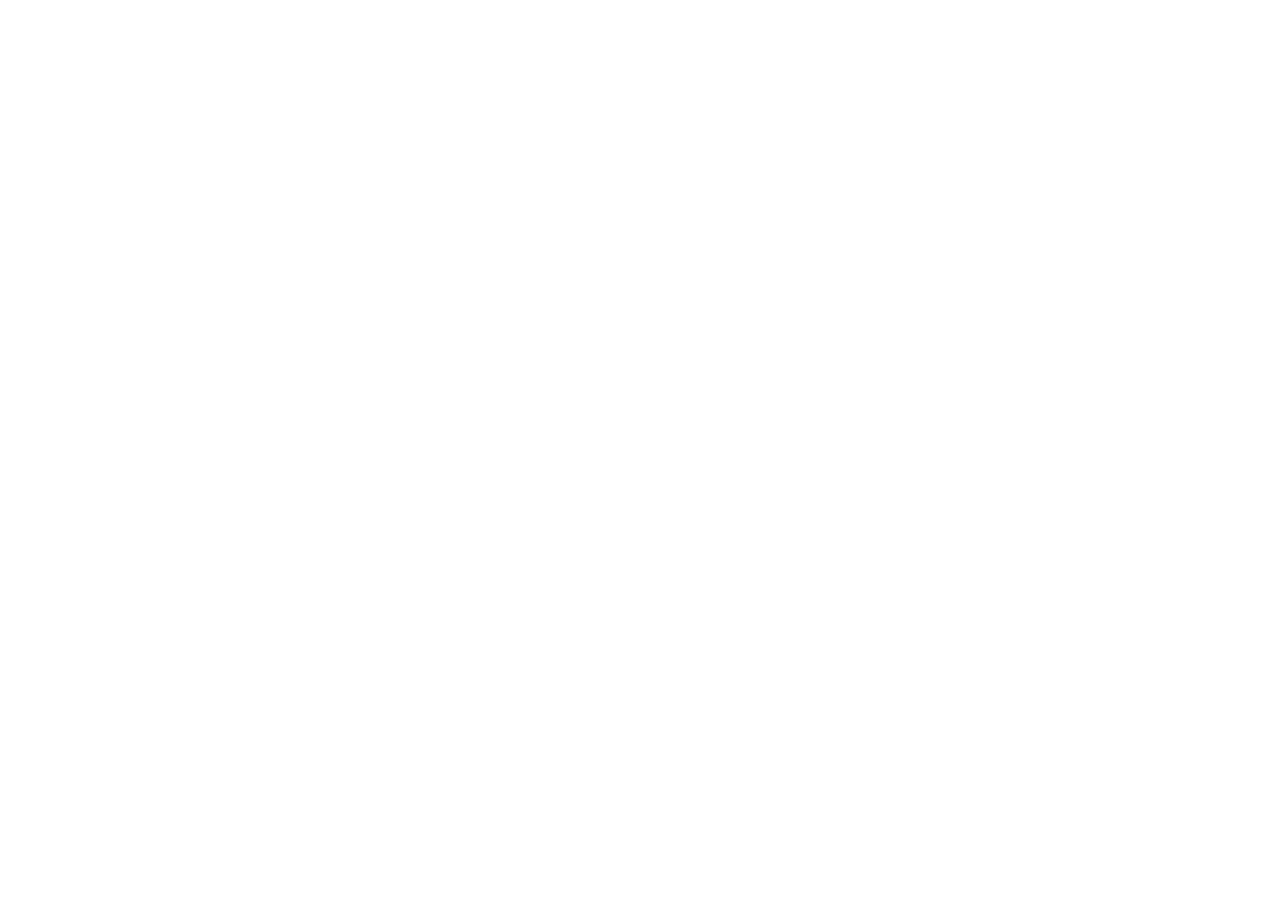
==== index.html @ 16bfdce3 "Create BookZone ..." ====
<!DOCTYPE html>
<html lang="en">
<head>
    <meta charset="UTF-8">
    <meta http-equiv="X-UA-Compatible" content="IE=edge">
    <meta name="viewport" content="width=device-width, initial-scale=1.0">
    <link rel="stylesheet" href="./css/style.css">
    <link rel="stylesheet" href="./assets/bootstrap-5.1.3-dist/css/bootstrap-grid.min.css">
    <title>BADIIYAT</title>
</head>
<body>
    <script src="./js/script.js"></script>
</body>
</html>
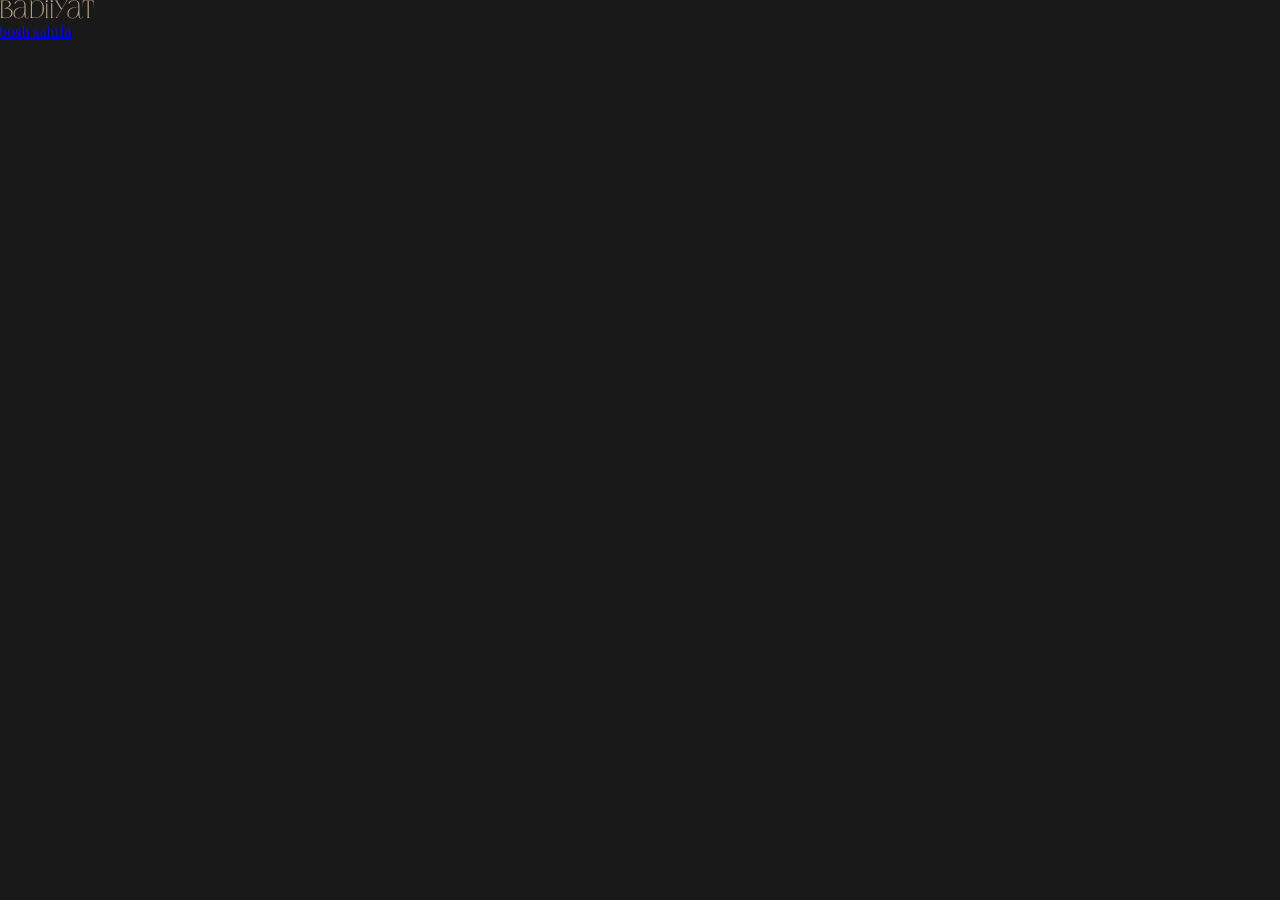
==== commit 936635d3: "add books home" ====
--- a/index.html
+++ b/index.html
@@ -1,14 +1,30 @@
 <!DOCTYPE html>
 <html lang="en">
-<head>
-    <meta charset="UTF-8">
-    <meta http-equiv="X-UA-Compatible" content="IE=edge">
-    <meta name="viewport" content="width=device-width, initial-scale=1.0">
-    <link rel="stylesheet" href="./css/style.css">
-    <link rel="stylesheet" href="./assets/bootstrap-5.1.3-dist/css/bootstrap-grid.min.css">
+  <head>
+    <meta charset="UTF-8" />
+    <meta http-equiv="X-UA-Compatible" content="IE=edge" />
+    <meta name="viewport" content="width=device-width, initial-scale=1.0" />
+    <link
+      rel="stylesheet"
+      href="./assets/bootstrap-5.1.3-dist/css/bootstrap-grid.min.css"
+    />
+    <link rel="stylesheet" href="./css/style.css" />
     <title>BADIIYAT</title>
-</head>
-<body>
-    <script src="./js/script.js"></script>
-</body>
-</html>+  </head>
+
+  <body>
+    <header>
+      <a class="logo" href="/">
+        <img class="logo__img" src="./assets/img/logo/Badiiyat.png" alt="logo-img">
+      </a>
+      <ul class="header__list">
+        <li class="header__list-item">
+          <a class="header__link" href="#">
+            bosh sahifa
+          </a>
+        </li>
+      </ul>
+    </header>
+    <script src="./js/router.js"></script>
+  </body>
+</html>
--- a/css/style.css
+++ b/css/style.css
@@ -0,0 +1,14 @@
+* {
+  margin: 0;
+  padding: 0;
+  box-sizing: border-box;
+}
+
+body {
+  background: #191919;
+  width: 100%;
+  min-height: 100%;
+  color: white;
+}
+
+/*# sourceMappingURL=style.css.map */
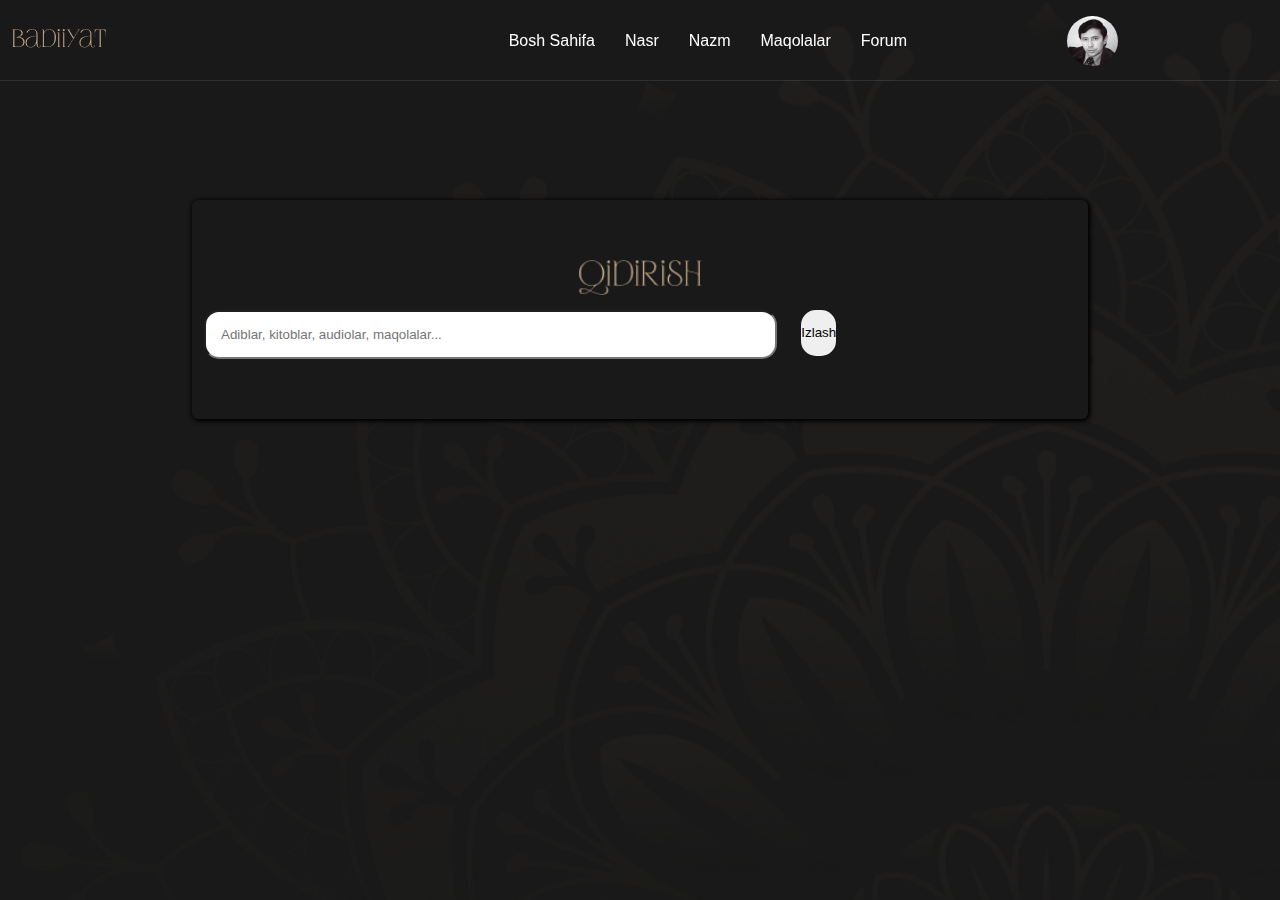
==== commit b98fd68c: "home ui development in proggress" ====
--- a/index.html
+++ b/index.html
@@ -6,25 +6,94 @@
     <meta name="viewport" content="width=device-width, initial-scale=1.0" />
     <link
       rel="stylesheet"
-      href="./assets/bootstrap-5.1.3-dist/css/bootstrap-grid.min.css"
+      href="https://cdnjs.cloudflare.com/ajax/libs/font-awesome/6.0.0-beta3/css/all.min.css"
+      integrity="sha512-Fo3rlrZj/k7ujTnHg4CGR2D7kSs0v4LLanw2qksYuRlEzO+tcaEPQogQ0KaoGN26/zrn20ImR1DfuLWnOo7aBA=="
+      crossorigin="anonymous"
+      referrerpolicy="no-referrer"
+    />
+    <link
+      rel="stylesheet"
+      href="./assets/bootstrap/css/bootstrap-grid.min.css"
     />
     <link rel="stylesheet" href="./css/style.css" />
     <title>BADIIYAT</title>
   </head>
 
   <body>
-    <header>
-      <a class="logo" href="/">
-        <img class="logo__img" src="./assets/img/logo/Badiiyat.png" alt="logo-img">
-      </a>
-      <ul class="header__list">
-        <li class="header__list-item">
-          <a class="header__link" href="#">
-            bosh sahifa
-          </a>
-        </li>
-      </ul>
-    </header>
+    <div class="container header__line">
+      <header class="header">
+        <a class="logo" href="/">
+          <img
+            class="logo__img"
+            src="./assets/img/logo/Badiiyat.png"
+            alt="logo-img"
+          />
+        </a>
+        <input type="checkbox" name="" id="checkbox" />
+        <label for="checkbox">
+          <span class="header__menu-item"></span>
+          <span class="header__menu-item"></span>
+          <span class="header__menu-item"></span>
+        </label>
+        <ul class="header__list">
+          <li class="header__list-item">
+            <a class="header__link" href="#"> bosh sahifa </a>
+          </li>
+          <li class="header__list-item">
+            <a class="header__link" href="#"> nasr </a>
+          </li>
+          <li class="header__list-item">
+            <a class="header__link" href="#"> nazm </a>
+          </li>
+          <li class="header__list-item">
+            <a class="header__link" href="#"> maqolalar </a>
+          </li>
+          <li class="header__list-item">
+            <a class="header__link" href="#"> forum </a>
+          </li>
+        </ul>
+        <div class="header__author me-5 me-sm-0">
+          <img
+            src="./assets/img/booksHome/logo/image 6.png"
+            alt="author-logo"
+          />
+          <i class="fas fa-angle-down ms-2"></i>
+        </div>
+      </header>
+    </div>
+
+    <section class="search">
+      <div class="container">
+        <div class="row">
+          <div class="col">
+            <div class="row">
+              <div class="search__title">
+                <img
+                  class="search__img"
+                  src="./assets/img/booksHome/search/Qidirish.png"
+                  alt="search-img"
+                />
+              </div>
+            </div>
+            <div class="row mt-3">
+              <div class="col-8">
+                <input
+                  class="search__issue p-3"
+                  type="text"
+                  placeholder="Adiblar, kitoblar, audiolar, maqolalar..."
+                />
+              </div>
+              <div class="col-4">
+                <button class="search__btn py-3 px">
+                  <i class="fab fa-searchengin"></i>
+                  Izlash
+                </button>
+              </div>
+            </div>
+          </div>
+        </div>
+      </div>
+    </section>
     <script src="./js/router.js"></script>
   </body>
 </html>
--- a/css/style.css
+++ b/css/style.css
@@ -4,11 +4,3133 @@
   box-sizing: border-box;
 }
 
+*,
+*::after,
+*::before {
+  box-sizing: border-box;
+}
+
+body {
+  padding: 0;
+  margin: 0;
+  font-family: sans-serif;
+}
+
+.container,
+.container-fluid,
+.container-lg,
+.container-md,
+.container-sm,
+.container-xl,
+.container-xxl {
+  width: 100%;
+  padding-right: var(--bs-gutter-x, 0.75rem);
+  padding-left: var(--bs-gutter-x, 0.75rem);
+  margin-right: auto;
+  margin-left: auto;
+}
+
+@media (min-width: 576px) {
+  .container,
+.container-sm {
+    max-width: 540px;
+  }
+}
+@media (min-width: 768px) {
+  .container,
+.container-md,
+.container-sm {
+    max-width: 720px;
+  }
+}
+@media (min-width: 992px) {
+  .container,
+.container-lg,
+.container-md,
+.container-sm {
+    max-width: 960px;
+  }
+}
+@media (min-width: 1200px) {
+  .container,
+.container-lg,
+.container-md,
+.container-sm,
+.container-xl {
+    max-width: 1140px;
+  }
+}
+@media (min-width: 1400px) {
+  .container,
+.container-lg,
+.container-md,
+.container-sm,
+.container-xl,
+.container-xxl {
+    max-width: 1320px;
+  }
+}
+.container-fluid {
+  width: 100%;
+  padding: 0 15px;
+}
+@media screen and (min-width: 576px) {
+  .container-fluid {
+    padding: 0 20px;
+  }
+}
+@media screen and (min-width: 768px) {
+  .container-fluid {
+    padding: 0 80px;
+  }
+}
+
+section {
+  padding: 60px 0;
+  text-align: center;
+}
+@media screen and (min-width: 768px) {
+  section {
+    text-align: left;
+  }
+}
+
+.row {
+  display: flex;
+  flex-wrap: wrap;
+  justify-content: flex-start;
+}
+
+.row > * {
+  flex-shrink: 0;
+  width: 100%;
+  max-width: 100%;
+}
+
+.btn {
+  color: #213b52;
+  text-transform: capitalize;
+  padding: 8px 35px 10px 35px;
+  text-decoration: none;
+  border: 2px solid #fdc134;
+  transition: all ease-in-out 0.3s;
+  display: inline-block;
+  background: #fdc134;
+}
+
+img {
+  width: 100%;
+  height: 100%;
+  display: inline-block;
+}
+
+a {
+  display: inline-block;
+}
+
+.sec__title {
+  text-align: center;
+  color: #213b52;
+  padding-bottom: 30px;
+}
+.sec__title h2 {
+  position: relative;
+  font-size: 32px;
+  font-weight: bold;
+  margin-bottom: 30px;
+  text-transform: capitalize;
+  color: #2f4d5a;
+  z-index: 2;
+}
+.sec__title h2::after {
+  content: "";
+  position: absolute;
+  left: 50%;
+  top: 50%;
+  transform: translate(-50%, -50%);
+  width: 122px;
+  height: 66px;
+  background: url(../../assets/img/section-title-bg.png);
+  z-index: -1;
+}
+
 body {
   background: #191919;
+  min-width: 50%;
+  min-height: 100px;
+  color: white;
+  background-image: url(../../assets/img/booksHome/background/ornament.png);
+  background-repeat: no-repeat;
+  background-position: top;
+  background-size: cover;
+}
+
+.search {
+  display: flex;
+  align-items: center;
+  justify-self: center;
   width: 100%;
-  min-height: 100%;
+  margin: auto;
+  border-radius: 6px;
+  box-shadow: 1px 1px 5px #000, 1px 1px 5px #000;
+  margin-top: 200px;
+  background: #191919;
+}
+@media screen and (min-width: 768px) {
+  .search {
+    width: 70%;
+  }
+}
+.search .search__title {
+  text-align: center;
+}
+.search .search__title .search__img {
+  width: auto;
+}
+.search .search__issue {
+  width: 100%;
+  border-radius: 15px;
+}
+.search .search__btn {
+  line-height: 16px;
+  border-radius: 15px;
+  border: transparent;
+}
+
+.header {
+  display: flex;
+  align-items: center;
+  justify-content: space-between;
+  height: 80px;
+}
+@media screen and (min-width: 768px) {
+  .header {
+    justify-content: unset;
+  }
+}
+.header .header__list {
+  display: none;
+  list-style: none;
+  margin-left: auto;
+}
+@media screen and (min-width: 768px) {
+  .header .header__list {
+    display: flex;
+  }
+}
+.header .header__list .header__link {
+  position: relative;
+  text-decoration: none;
+  font-weight: 300;
+  font-style: normal;
+  font-size: 16px;
+  line-height: 23.1px;
   color: white;
+  text-transform: capitalize;
+  margin-right: 10px;
+}
+@media screen and (min-width: 992px) {
+  .header .header__list .header__link {
+    margin-right: 30px;
+  }
+}
+.header .header__list .header__link:hover {
+  color: white;
+}
+.header .header__list .header__link::before {
+  content: "";
+  position: absolute;
+  display: block;
+  width: 0%;
+  height: 0.7px;
+  top: 50px;
+  background-color: transparent;
+  transition: 0.7s;
+}
+.header .header__list .header__link:hover::before {
+  width: 100%;
+  background: white;
+}
+.header input[type=checkbox] {
+  display: none;
+}
+.header label[for=checkbox] {
+  position: fixed;
+  top: 30px;
+  right: 15px;
+  z-index: 100;
+  cursor: pointer;
+}
+@media screen and (min-width: 768px) {
+  .header label[for=checkbox] {
+    display: none;
+  }
+}
+.header label[for=checkbox] .header__menu-item {
+  display: block;
+  width: 20px;
+  height: 2px;
+  margin-bottom: 5px;
+  background: white;
+  transition: 0.7s;
+  transform-origin: 0;
+}
+.header input[type=checkbox]:checked + label .header__menu-item:first-of-type {
+  transform: rotate(45deg);
+}
+.header input[type=checkbox]:checked + label .header__menu-item:nth-of-type(2) {
+  visibility: hidden;
+  opacity: 0;
+}
+.header input[type=checkbox]:checked + label .header__menu-item:last-of-type {
+  transform: rotate(-45deg);
+}
+.header input[type=checkbox]:checked + label ~ .header__list {
+  position: fixed;
+  z-index: 90;
+  display: flex;
+  flex-direction: column;
+  align-items: flex-start;
+  top: 50px;
+  margin: auto 0;
+  width: 93%;
+  right: 15px;
+  left: 15px;
+  height: 90vh;
+  background-color: white;
+  border-radius: 10px;
+  box-shadow: 1px 1px 15px #c5c6d4, 1px 1px 15px #a5a5a9;
+}
+.header .header__author {
+  display: flex;
+  align-items: center;
+}
+@media screen and (min-width: 768px) {
+  .header .header__author {
+    margin-left: 130px;
+  }
+}
+.header .header__author img {
+  border-radius: 50%;
+}
+
+.header__line {
+  position: fixed;
+  top: 0;
+}
+
+.header__line::before {
+  content: "";
+  position: relative;
+  display: block;
+  min-width: 100vw;
+  height: 0.5px;
+  top: 80px;
+  left: -13px;
+  right: -20px;
+  background: rgba(255, 255, 255, 0.103);
+}
+
+.m-auto {
+  margin: auto;
+}
+
+@media screen and (min-width: 576px) {
+  .m-sm-auto {
+    margin: auto !important;
+  }
+}
+@media screen and (min-width: 768px) {
+  .m-md-auto {
+    margin: auto !important;
+  }
+}
+@media screen and (min-width: 991px) {
+  .m-lg-auto {
+    margin: auto !important;
+  }
+}
+@media screen and (min-width: 1200px) {
+  .m-xl-auto {
+    margin: auto !important;
+  }
+}
+@media screen and (min-width: 1440px) {
+  .m-xxl-auto {
+    margin: auto !important;
+  }
+}
+.m-0 {
+  margin: 0px !important;
+}
+
+.m-1 {
+  margin: 5px !important;
+}
+
+.m-2 {
+  margin: 10px !important;
+}
+
+.m-3 {
+  margin: 15px !important;
+}
+
+.m-4 {
+  margin: 20px !important;
+}
+
+.m-5 {
+  margin: 25px !important;
+}
+
+.ms-auto {
+  margin-left: auto !important;
+}
+
+@media screen and (min-width: 576px) {
+  .ms-sm-auto {
+    margin-left: auto !important;
+  }
+
+  .ms-sm-auto {
+    margin-left: auto !important;
+  }
+
+  .ms-sm-auto {
+    margin-left: auto !important;
+  }
+
+  .ms-sm-auto {
+    margin-left: auto !important;
+  }
+
+  .ms-sm-auto {
+    margin-left: auto !important;
+  }
+
+  .ms-sm-auto {
+    margin-left: auto !important;
+  }
+}
+@media screen and (min-width: 768px) {
+  .ms-md-auto {
+    margin-left: auto !important;
+  }
+
+  .ms-md-auto {
+    margin-left: auto !important;
+  }
+
+  .ms-md-auto {
+    margin-left: auto !important;
+  }
+
+  .ms-md-auto {
+    margin-left: auto !important;
+  }
+
+  .ms-md-auto {
+    margin-left: auto !important;
+  }
+
+  .ms-md-auto {
+    margin-left: auto !important;
+  }
+}
+@media screen and (min-width: 991px) {
+  .ms-lg-auto {
+    margin-left: auto !important;
+  }
+
+  .ms-lg-auto {
+    margin-left: auto !important;
+  }
+
+  .ms-lg-auto {
+    margin-left: auto !important;
+  }
+
+  .ms-lg-auto {
+    margin-left: auto !important;
+  }
+
+  .ms-lg-auto {
+    margin-left: auto !important;
+  }
+
+  .ms-lg-auto {
+    margin-left: auto !important;
+  }
+}
+@media screen and (min-width: 1200px) {
+  .ms-xl-auto {
+    margin-left: auto !important;
+  }
+
+  .ms-xl-auto {
+    margin-left: auto !important;
+  }
+
+  .ms-xl-auto {
+    margin-left: auto !important;
+  }
+
+  .ms-xl-auto {
+    margin-left: auto !important;
+  }
+
+  .ms-xl-auto {
+    margin-left: auto !important;
+  }
+
+  .ms-xl-auto {
+    margin-left: auto !important;
+  }
+}
+@media screen and (min-width: 1440px) {
+  .ms-xxl-auto {
+    margin-left: auto !important;
+  }
+
+  .ms-xxl-auto {
+    margin-left: auto !important;
+  }
+
+  .ms-xxl-auto {
+    margin-left: auto !important;
+  }
+
+  .ms-xxl-auto {
+    margin-left: auto !important;
+  }
+
+  .ms-xxl-auto {
+    margin-left: auto !important;
+  }
+
+  .ms-xxl-auto {
+    margin-left: auto !important;
+  }
+}
+.me-auto {
+  margin-right: auto !important;
+}
+
+@media screen and (min-width: 576px) {
+  .ms-sm-auto {
+    margin-right: auto !important;
+  }
+
+  .ms-sm-auto {
+    margin-right: auto !important;
+  }
+
+  .ms-sm-auto {
+    margin-right: auto !important;
+  }
+
+  .ms-sm-auto {
+    margin-right: auto !important;
+  }
+
+  .ms-sm-auto {
+    margin-right: auto !important;
+  }
+
+  .ms-sm-auto {
+    margin-right: auto !important;
+  }
+}
+@media screen and (min-width: 768px) {
+  .ms-md-auto {
+    margin-right: auto !important;
+  }
+
+  .ms-md-auto {
+    margin-right: auto !important;
+  }
+
+  .ms-md-auto {
+    margin-right: auto !important;
+  }
+
+  .ms-md-auto {
+    margin-right: auto !important;
+  }
+
+  .ms-md-auto {
+    margin-right: auto !important;
+  }
+
+  .ms-md-auto {
+    margin-right: auto !important;
+  }
+}
+@media screen and (min-width: 991px) {
+  .ms-lg-auto {
+    margin-right: auto !important;
+  }
+
+  .ms-lg-auto {
+    margin-right: auto !important;
+  }
+
+  .ms-lg-auto {
+    margin-right: auto !important;
+  }
+
+  .ms-lg-auto {
+    margin-right: auto !important;
+  }
+
+  .ms-lg-auto {
+    margin-right: auto !important;
+  }
+
+  .ms-lg-auto {
+    margin-right: auto !important;
+  }
+}
+@media screen and (min-width: 1200px) {
+  .ms-xl-auto {
+    margin-right: auto !important;
+  }
+
+  .ms-xl-auto {
+    margin-right: auto !important;
+  }
+
+  .ms-xl-auto {
+    margin-right: auto !important;
+  }
+
+  .ms-xl-auto {
+    margin-right: auto !important;
+  }
+
+  .ms-xl-auto {
+    margin-right: auto !important;
+  }
+
+  .ms-xl-auto {
+    margin-right: auto !important;
+  }
+}
+@media screen and (min-width: 1440px) {
+  .ms-xxl-auto {
+    margin-right: auto !important;
+  }
+
+  .ms-xxl-auto {
+    margin-right: auto !important;
+  }
+
+  .ms-xxl-auto {
+    margin-right: auto !important;
+  }
+
+  .ms-xxl-auto {
+    margin-right: auto !important;
+  }
+
+  .ms-xxl-auto {
+    margin-right: auto !important;
+  }
+
+  .ms-xxl-auto {
+    margin-right: auto !important;
+  }
+}
+.mt-auto {
+  margin-top: auto !important;
+}
+
+@media screen and (min-width: 576px) {
+  .ms-sm-auto {
+    margin-top: auto !important;
+  }
+
+  .ms-sm-auto {
+    margin-top: auto !important;
+  }
+
+  .ms-sm-auto {
+    margin-top: auto !important;
+  }
+
+  .ms-sm-auto {
+    margin-top: auto !important;
+  }
+
+  .ms-sm-auto {
+    margin-top: auto !important;
+  }
+
+  .ms-sm-auto {
+    margin-top: auto !important;
+  }
+}
+@media screen and (min-width: 768px) {
+  .ms-md-auto {
+    margin-top: auto !important;
+  }
+
+  .ms-md-auto {
+    margin-top: auto !important;
+  }
+
+  .ms-md-auto {
+    margin-top: auto !important;
+  }
+
+  .ms-md-auto {
+    margin-top: auto !important;
+  }
+
+  .ms-md-auto {
+    margin-top: auto !important;
+  }
+
+  .ms-md-auto {
+    margin-top: auto !important;
+  }
+}
+@media screen and (min-width: 991px) {
+  .ms-lg-auto {
+    margin-top: auto !important;
+  }
+
+  .ms-lg-auto {
+    margin-top: auto !important;
+  }
+
+  .ms-lg-auto {
+    margin-top: auto !important;
+  }
+
+  .ms-lg-auto {
+    margin-top: auto !important;
+  }
+
+  .ms-lg-auto {
+    margin-top: auto !important;
+  }
+
+  .ms-lg-auto {
+    margin-top: auto !important;
+  }
+}
+@media screen and (min-width: 1200px) {
+  .ms-xl-auto {
+    margin-top: auto !important;
+  }
+
+  .ms-xl-auto {
+    margin-top: auto !important;
+  }
+
+  .ms-xl-auto {
+    margin-top: auto !important;
+  }
+
+  .ms-xl-auto {
+    margin-top: auto !important;
+  }
+
+  .ms-xl-auto {
+    margin-top: auto !important;
+  }
+
+  .ms-xl-auto {
+    margin-top: auto !important;
+  }
+}
+@media screen and (min-width: 1440px) {
+  .ms-xxl-auto {
+    margin-top: auto !important;
+  }
+
+  .ms-xxl-auto {
+    margin-top: auto !important;
+  }
+
+  .ms-xxl-auto {
+    margin-top: auto !important;
+  }
+
+  .ms-xxl-auto {
+    margin-top: auto !important;
+  }
+
+  .ms-xxl-auto {
+    margin-top: auto !important;
+  }
+
+  .ms-xxl-auto {
+    margin-top: auto !important;
+  }
+}
+.mb-auto {
+  margin-bottom: auto !important;
+}
+
+@media screen and (min-width: 576px) {
+  .ms-sm-auto {
+    margin-bottom: auto !important;
+  }
+
+  .ms-sm-auto {
+    margin-bottom: auto !important;
+  }
+
+  .ms-sm-auto {
+    margin-bottom: auto !important;
+  }
+
+  .ms-sm-auto {
+    margin-bottom: auto !important;
+  }
+
+  .ms-sm-auto {
+    margin-bottom: auto !important;
+  }
+
+  .ms-sm-auto {
+    margin-bottom: auto !important;
+  }
+}
+@media screen and (min-width: 768px) {
+  .ms-md-auto {
+    margin-bottom: auto !important;
+  }
+
+  .ms-md-auto {
+    margin-bottom: auto !important;
+  }
+
+  .ms-md-auto {
+    margin-bottom: auto !important;
+  }
+
+  .ms-md-auto {
+    margin-bottom: auto !important;
+  }
+
+  .ms-md-auto {
+    margin-bottom: auto !important;
+  }
+
+  .ms-md-auto {
+    margin-bottom: auto !important;
+  }
+}
+@media screen and (min-width: 991px) {
+  .ms-lg-auto {
+    margin-bottom: auto !important;
+  }
+
+  .ms-lg-auto {
+    margin-bottom: auto !important;
+  }
+
+  .ms-lg-auto {
+    margin-bottom: auto !important;
+  }
+
+  .ms-lg-auto {
+    margin-bottom: auto !important;
+  }
+
+  .ms-lg-auto {
+    margin-bottom: auto !important;
+  }
+
+  .ms-lg-auto {
+    margin-bottom: auto !important;
+  }
+}
+@media screen and (min-width: 1200px) {
+  .ms-xl-auto {
+    margin-bottom: auto !important;
+  }
+
+  .ms-xl-auto {
+    margin-bottom: auto !important;
+  }
+
+  .ms-xl-auto {
+    margin-bottom: auto !important;
+  }
+
+  .ms-xl-auto {
+    margin-bottom: auto !important;
+  }
+
+  .ms-xl-auto {
+    margin-bottom: auto !important;
+  }
+
+  .ms-xl-auto {
+    margin-bottom: auto !important;
+  }
+}
+@media screen and (min-width: 1440px) {
+  .ms-xxl-auto {
+    margin-bottom: auto !important;
+  }
+
+  .ms-xxl-auto {
+    margin-bottom: auto !important;
+  }
+
+  .ms-xxl-auto {
+    margin-bottom: auto !important;
+  }
+
+  .ms-xxl-auto {
+    margin-bottom: auto !important;
+  }
+
+  .ms-xxl-auto {
+    margin-bottom: auto !important;
+  }
+
+  .ms-xxl-auto {
+    margin-bottom: auto !important;
+  }
+}
+.ms-0 {
+  margin-left: 0px !important;
+}
+
+.ms-1 {
+  margin-left: 5px !important;
+}
+
+.ms-2 {
+  margin-left: 10px !important;
+}
+
+.ms-3 {
+  margin-left: 15px !important;
+}
+
+.ms-4 {
+  margin-left: 20px !important;
+}
+
+.ms-5 {
+  margin-left: 25px !important;
+}
+
+.me-0 {
+  margin-right: 0px !important;
+}
+
+.me-1 {
+  margin-right: 5px !important;
+}
+
+.me-2 {
+  margin-right: 10px !important;
+}
+
+.me-3 {
+  margin-right: 15px !important;
+}
+
+.me-4 {
+  margin-right: 20px !important;
+}
+
+.me-5 {
+  margin-right: 25px !important;
+}
+
+.mt-0 {
+  margin-top: 0px !important;
+}
+
+.mt-1 {
+  margin-top: 5px !important;
+}
+
+.mt-2 {
+  margin-top: 10px !important;
+}
+
+.mt-3 {
+  margin-top: 15px !important;
+}
+
+.mt-4 {
+  margin-top: 20px !important;
+}
+
+.mt-5 {
+  margin-top: 25px !important;
+}
+
+.mb-0 {
+  margin-bottom: 0px !important;
+}
+
+.mb-1 {
+  margin-bottom: 5px !important;
+}
+
+.mb-2 {
+  margin-bottom: 10px !important;
+}
+
+.mb-3 {
+  margin-bottom: 15px !important;
+}
+
+.mb-4 {
+  margin-bottom: 20px !important;
+}
+
+.mb-5 {
+  margin-bottom: 25px !important;
+}
+
+@media screen and (min-width: 576px) {
+  .ms-sm-0 {
+    margin-left: 0px !important;
+  }
+
+  .ms-sm-1 {
+    margin-left: 5px !important;
+  }
+
+  .ms-sm-2 {
+    margin-left: 10px !important;
+  }
+
+  .ms-sm-3 {
+    margin-left: 15px !important;
+  }
+
+  .ms-sm-4 {
+    margin-left: 20px !important;
+  }
+
+  .ms-sm-5 {
+    margin-left: 25px !important;
+  }
+}
+@media screen and (min-width: 768px) {
+  .ms-md-0 {
+    margin-left: 0px !important;
+  }
+
+  .ms-md-1 {
+    margin-left: 5px !important;
+  }
+
+  .ms-md-2 {
+    margin-left: 10px !important;
+  }
+
+  .ms-md-3 {
+    margin-left: 15px !important;
+  }
+
+  .ms-md-4 {
+    margin-left: 20px !important;
+  }
+
+  .ms-md-5 {
+    margin-left: 25px !important;
+  }
+}
+@media screen and (min-width: 991px) {
+  .ms-lg-0 {
+    margin-left: 0px !important;
+  }
+
+  .ms-lg-1 {
+    margin-left: 5px !important;
+  }
+
+  .ms-lg-2 {
+    margin-left: 10px !important;
+  }
+
+  .ms-lg-3 {
+    margin-left: 15px !important;
+  }
+
+  .ms-lg-4 {
+    margin-left: 20px !important;
+  }
+
+  .ms-lg-5 {
+    margin-left: 25px !important;
+  }
+}
+@media screen and (min-width: 1200px) {
+  .ms-xl-0 {
+    margin-left: 0px !important;
+  }
+
+  .ms-xl-1 {
+    margin-left: 5px !important;
+  }
+
+  .ms-xl-2 {
+    margin-left: 10px !important;
+  }
+
+  .ms-xl-3 {
+    margin-left: 15px !important;
+  }
+
+  .ms-xl-4 {
+    margin-left: 20px !important;
+  }
+
+  .ms-xl-5 {
+    margin-left: 25px !important;
+  }
+}
+@media screen and (min-width: 1440px) {
+  .ms-xxl-0 {
+    margin-left: 0px !important;
+  }
+
+  .ms-xxl-1 {
+    margin-left: 5px !important;
+  }
+
+  .ms-xxl-2 {
+    margin-left: 10px !important;
+  }
+
+  .ms-xxl-3 {
+    margin-left: 15px !important;
+  }
+
+  .ms-xxl-4 {
+    margin-left: 20px !important;
+  }
+
+  .ms-xxl-5 {
+    margin-left: 25px !important;
+  }
+}
+@media screen and (min-width: 576px) {
+  .me-sm-0 {
+    margin-right: 0px !important;
+  }
+
+  .me-sm-1 {
+    margin-right: 5px !important;
+  }
+
+  .me-sm-2 {
+    margin-right: 10px !important;
+  }
+
+  .me-sm-3 {
+    margin-right: 15px !important;
+  }
+
+  .me-sm-4 {
+    margin-right: 20px !important;
+  }
+
+  .me-sm-5 {
+    margin-right: 25px !important;
+  }
+}
+@media screen and (min-width: 768px) {
+  .me-md-0 {
+    margin-right: 0px !important;
+  }
+
+  .me-md-1 {
+    margin-right: 5px !important;
+  }
+
+  .me-md-2 {
+    margin-right: 10px !important;
+  }
+
+  .me-md-3 {
+    margin-right: 15px !important;
+  }
+
+  .me-md-4 {
+    margin-right: 20px !important;
+  }
+
+  .me-md-5 {
+    margin-right: 25px !important;
+  }
+}
+@media screen and (min-width: 991px) {
+  .me-lg-0 {
+    margin-right: 0px !important;
+  }
+
+  .me-lg-1 {
+    margin-right: 5px !important;
+  }
+
+  .me-lg-2 {
+    margin-right: 10px !important;
+  }
+
+  .me-lg-3 {
+    margin-right: 15px !important;
+  }
+
+  .me-lg-4 {
+    margin-right: 20px !important;
+  }
+
+  .me-lg-5 {
+    margin-right: 25px !important;
+  }
+}
+@media screen and (min-width: 1200px) {
+  .me-xl-0 {
+    margin-right: 0px !important;
+  }
+
+  .me-xl-1 {
+    margin-right: 5px !important;
+  }
+
+  .me-xl-2 {
+    margin-right: 10px !important;
+  }
+
+  .me-xl-3 {
+    margin-right: 15px !important;
+  }
+
+  .me-xl-4 {
+    margin-right: 20px !important;
+  }
+
+  .me-xl-5 {
+    margin-right: 25px !important;
+  }
+}
+@media screen and (min-width: 1440px) {
+  .me-xxl-0 {
+    margin-right: 0px !important;
+  }
+
+  .me-xxl-1 {
+    margin-right: 5px !important;
+  }
+
+  .me-xxl-2 {
+    margin-right: 10px !important;
+  }
+
+  .me-xxl-3 {
+    margin-right: 15px !important;
+  }
+
+  .me-xxl-4 {
+    margin-right: 20px !important;
+  }
+
+  .me-xxl-5 {
+    margin-right: 25px !important;
+  }
+}
+@media screen and (min-width: 576px) {
+  .mt-sm-0 {
+    margin-top: 0px !important;
+  }
+
+  .mt-sm-1 {
+    margin-top: 5px !important;
+  }
+
+  .mt-sm-2 {
+    margin-top: 10px !important;
+  }
+
+  .mt-sm-3 {
+    margin-top: 15px !important;
+  }
+
+  .mt-sm-4 {
+    margin-top: 20px !important;
+  }
+
+  .mt-sm-5 {
+    margin-top: 25px !important;
+  }
+}
+@media screen and (min-width: 768px) {
+  .mt-md-0 {
+    margin-top: 0px !important;
+  }
+
+  .mt-md-1 {
+    margin-top: 5px !important;
+  }
+
+  .mt-md-2 {
+    margin-top: 10px !important;
+  }
+
+  .mt-md-3 {
+    margin-top: 15px !important;
+  }
+
+  .mt-md-4 {
+    margin-top: 20px !important;
+  }
+
+  .mt-md-5 {
+    margin-top: 25px !important;
+  }
+}
+@media screen and (min-width: 991px) {
+  .mt-lg-0 {
+    margin-top: 0px !important;
+  }
+
+  .mt-lg-1 {
+    margin-top: 5px !important;
+  }
+
+  .mt-lg-2 {
+    margin-top: 10px !important;
+  }
+
+  .mt-lg-3 {
+    margin-top: 15px !important;
+  }
+
+  .mt-lg-4 {
+    margin-top: 20px !important;
+  }
+
+  .mt-lg-5 {
+    margin-top: 25px !important;
+  }
+}
+@media screen and (min-width: 1200px) {
+  .mt-xl-0 {
+    margin-top: 0px !important;
+  }
+
+  .mt-xl-1 {
+    margin-top: 5px !important;
+  }
+
+  .mt-xl-2 {
+    margin-top: 10px !important;
+  }
+
+  .mt-xl-3 {
+    margin-top: 15px !important;
+  }
+
+  .mt-xl-4 {
+    margin-top: 20px !important;
+  }
+
+  .mt-xl-5 {
+    margin-top: 25px !important;
+  }
+}
+@media screen and (min-width: 1440px) {
+  .mt-xxl-0 {
+    margin-top: 0px !important;
+  }
+
+  .mt-xxl-1 {
+    margin-top: 5px !important;
+  }
+
+  .mt-xxl-2 {
+    margin-top: 10px !important;
+  }
+
+  .mt-xxl-3 {
+    margin-top: 15px !important;
+  }
+
+  .mt-xxl-4 {
+    margin-top: 20px !important;
+  }
+
+  .mt-xxl-5 {
+    margin-top: 25px !important;
+  }
+}
+@media screen and (min-width: 576px) {
+  .mb-sm-0 {
+    margin-bottom: 5px !important;
+  }
+
+  .mb-sm-1 {
+    margin-bottom: 5px !important;
+  }
+
+  .mb-sm-2 {
+    margin-bottom: 5px !important;
+  }
+
+  .mb-sm-3 {
+    margin-bottom: 5px !important;
+  }
+
+  .mb-sm-4 {
+    margin-bottom: 5px !important;
+  }
+
+  .mb-sm-5 {
+    margin-bottom: 5px !important;
+  }
+}
+@media screen and (min-width: 768px) {
+  .mb-md-0 {
+    margin-bottom: 5px !important;
+  }
+
+  .mb-md-1 {
+    margin-bottom: 5px !important;
+  }
+
+  .mb-md-2 {
+    margin-bottom: 5px !important;
+  }
+
+  .mb-md-3 {
+    margin-bottom: 5px !important;
+  }
+
+  .mb-md-4 {
+    margin-bottom: 5px !important;
+  }
+
+  .mb-md-5 {
+    margin-bottom: 5px !important;
+  }
+}
+@media screen and (min-width: 991px) {
+  .mb-lg-0 {
+    margin-bottom: 5px !important;
+  }
+
+  .mb-lg-1 {
+    margin-bottom: 5px !important;
+  }
+
+  .mb-lg-2 {
+    margin-bottom: 5px !important;
+  }
+
+  .mb-lg-3 {
+    margin-bottom: 5px !important;
+  }
+
+  .mb-lg-4 {
+    margin-bottom: 5px !important;
+  }
+
+  .mb-lg-5 {
+    margin-bottom: 5px !important;
+  }
+}
+@media screen and (min-width: 1200px) {
+  .mb-xl-0 {
+    margin-bottom: 5px !important;
+  }
+
+  .mb-xl-1 {
+    margin-bottom: 5px !important;
+  }
+
+  .mb-xl-2 {
+    margin-bottom: 5px !important;
+  }
+
+  .mb-xl-3 {
+    margin-bottom: 5px !important;
+  }
+
+  .mb-xl-4 {
+    margin-bottom: 5px !important;
+  }
+
+  .mb-xl-5 {
+    margin-bottom: 5px !important;
+  }
+}
+@media screen and (min-width: 1440px) {
+  .mb-xxl-0 {
+    margin-bottom: 5px !important;
+  }
+
+  .mb-xxl-1 {
+    margin-bottom: 5px !important;
+  }
+
+  .mb-xxl-2 {
+    margin-bottom: 5px !important;
+  }
+
+  .mb-xxl-3 {
+    margin-bottom: 5px !important;
+  }
+
+  .mb-xxl-4 {
+    margin-bottom: 5px !important;
+  }
+
+  .mb-xxl-5 {
+    margin-bottom: 5px !important;
+  }
+}
+.mx-auto {
+  margin: 0 auto !important;
+}
+
+.mx-0 {
+  margin: 0 0px !important;
+}
+
+.mx-1 {
+  margin: 0 5px !important;
+}
+
+.mx-2 {
+  margin: 0 10px !important;
+}
+
+.mx-3 {
+  margin: 0 15px !important;
+}
+
+.mx-4 {
+  margin: 0 20px !important;
+}
+
+.mx-5 {
+  margin: 0 25px !important;
+}
+
+@media screen and (min-width: 576px) {
+  .mx-sm-0 {
+    margin: 0 0px !important;
+  }
+
+  .mx-sm-1 {
+    margin: 0 5px !important;
+  }
+
+  .mx-sm-2 {
+    margin: 0 10px !important;
+  }
+
+  .mx-sm-3 {
+    margin: 0 15px !important;
+  }
+
+  .mx-sm-4 {
+    margin: 0 20px !important;
+  }
+
+  .mx-sm-5 {
+    margin: 0 25px !important;
+  }
+}
+@media screen and (min-width: 768px) {
+  .mx-md-0 {
+    margin: 0 0px !important;
+  }
+
+  .mx-md-1 {
+    margin: 0 5px !important;
+  }
+
+  .mx-md-2 {
+    margin: 0 10px !important;
+  }
+
+  .mx-md-3 {
+    margin: 0 15px !important;
+  }
+
+  .mx-md-4 {
+    margin: 0 20px !important;
+  }
+
+  .mx-md-5 {
+    margin: 0 25px !important;
+  }
+}
+@media screen and (min-width: 991px) {
+  .mx-lg-0 {
+    margin: 0 0px !important;
+  }
+
+  .mx-lg-1 {
+    margin: 0 5px !important;
+  }
+
+  .mx-lg-2 {
+    margin: 0 10px !important;
+  }
+
+  .mx-lg-3 {
+    margin: 0 15px !important;
+  }
+
+  .mx-lg-4 {
+    margin: 0 20px !important;
+  }
+
+  .mx-lg-5 {
+    margin: 0 25px !important;
+  }
+}
+@media screen and (min-width: 1200px) {
+  .mx-xl-0 {
+    margin: 0 0px !important;
+  }
+
+  .mx-xl-1 {
+    margin: 0 5px !important;
+  }
+
+  .mx-xl-2 {
+    margin: 0 10px !important;
+  }
+
+  .mx-xl-3 {
+    margin: 0 15px !important;
+  }
+
+  .mx-xl-4 {
+    margin: 0 20px !important;
+  }
+
+  .mx-xl-5 {
+    margin: 0 25px !important;
+  }
+}
+@media screen and (min-width: 1440px) {
+  .mx-xxl-0 {
+    margin: 0 0px !important;
+  }
+
+  .mx-xxl-1 {
+    margin: 0 5px !important;
+  }
+
+  .mx-xxl-2 {
+    margin: 0 10px !important;
+  }
+
+  .mx-xxl-3 {
+    margin: 0 15px !important;
+  }
+
+  .mx-xxl-4 {
+    margin: 0 20px !important;
+  }
+
+  .mx-xxl-5 {
+    margin: 0 25px !important;
+  }
+}
+@media screen and (min-width: 576px) {
+  .mx-sm-auto {
+    margin: 0 auto !important;
+  }
+}
+@media screen and (min-width: 768px) {
+  .mx-md-auto {
+    margin: 0 auto !important;
+  }
+}
+@media screen and (min-width: 991px) {
+  .mx-lg-auto {
+    margin: 0 auto !important;
+  }
+}
+@media screen and (min-width: 1200px) {
+  .mx-xl-auto {
+    margin: 0 auto !important;
+  }
+}
+@media screen and (min-width: 1440px) {
+  .mx-xxl-auto {
+    margin: 0 auto !important;
+  }
+}
+.my-auto {
+  margin: auto 0 !important;
+}
+
+.my-0 {
+  margin: 0 0px !important;
+}
+
+.my-1 {
+  margin: 0 5px !important;
+}
+
+.my-2 {
+  margin: 0 10px !important;
+}
+
+.my-3 {
+  margin: 0 15px !important;
+}
+
+.my-4 {
+  margin: 0 20px !important;
+}
+
+.my-5 {
+  margin: 0 25px !important;
+}
+
+@media screen and (min-width: 576px) {
+  .my-sm-0 {
+    margin: 0 0px !important;
+  }
+
+  .my-sm-1 {
+    margin: 0 5px !important;
+  }
+
+  .my-sm-2 {
+    margin: 0 10px !important;
+  }
+
+  .my-sm-3 {
+    margin: 0 15px !important;
+  }
+
+  .my-sm-4 {
+    margin: 0 20px !important;
+  }
+
+  .my-sm-5 {
+    margin: 0 25px !important;
+  }
+}
+@media screen and (min-width: 768px) {
+  .my-md-0 {
+    margin: 0 0px !important;
+  }
+
+  .my-md-1 {
+    margin: 0 5px !important;
+  }
+
+  .my-md-2 {
+    margin: 0 10px !important;
+  }
+
+  .my-md-3 {
+    margin: 0 15px !important;
+  }
+
+  .my-md-4 {
+    margin: 0 20px !important;
+  }
+
+  .my-md-5 {
+    margin: 0 25px !important;
+  }
+}
+@media screen and (min-width: 991px) {
+  .my-lg-0 {
+    margin: 0 0px !important;
+  }
+
+  .my-lg-1 {
+    margin: 0 5px !important;
+  }
+
+  .my-lg-2 {
+    margin: 0 10px !important;
+  }
+
+  .my-lg-3 {
+    margin: 0 15px !important;
+  }
+
+  .my-lg-4 {
+    margin: 0 20px !important;
+  }
+
+  .my-lg-5 {
+    margin: 0 25px !important;
+  }
+}
+@media screen and (min-width: 1200px) {
+  .my-xl-0 {
+    margin: 0 0px !important;
+  }
+
+  .my-xl-1 {
+    margin: 0 5px !important;
+  }
+
+  .my-xl-2 {
+    margin: 0 10px !important;
+  }
+
+  .my-xl-3 {
+    margin: 0 15px !important;
+  }
+
+  .my-xl-4 {
+    margin: 0 20px !important;
+  }
+
+  .my-xl-5 {
+    margin: 0 25px !important;
+  }
+}
+@media screen and (min-width: 1440px) {
+  .my-xxl-0 {
+    margin: 0 0px !important;
+  }
+
+  .my-xxl-1 {
+    margin: 0 5px !important;
+  }
+
+  .my-xxl-2 {
+    margin: 0 10px !important;
+  }
+
+  .my-xxl-3 {
+    margin: 0 15px !important;
+  }
+
+  .my-xxl-4 {
+    margin: 0 20px !important;
+  }
+
+  .my-xxl-5 {
+    margin: 0 25px !important;
+  }
+}
+@media screen and (min-width: 576px) {
+  .my-sm-auto {
+    margin: auto 0 !important;
+  }
+}
+@media screen and (min-width: 768px) {
+  .my-md-auto {
+    margin: auto 0 !important;
+  }
+}
+@media screen and (min-width: 991px) {
+  .my-lg-auto {
+    margin: auto 0 !important;
+  }
+}
+@media screen and (min-width: 1200px) {
+  .my-xl-auto {
+    margin: auto 0 !important;
+  }
+}
+@media screen and (min-width: 1440px) {
+  .my-xxl-auto {
+    margin: auto 0 !important;
+  }
+}
+.p-0 {
+  padding: 0px !important;
+}
+
+.p-1 {
+  padding: 5px !important;
+}
+
+.p-2 {
+  padding: 10px !important;
+}
+
+.p-3 {
+  padding: 15px !important;
+}
+
+.p-4 {
+  padding: 20px !important;
+}
+
+.p-5 {
+  padding: 25px !important;
+}
+
+@media screen and (min-width: 576px) {
+  .p-sm-0 {
+    padding: 0px !important;
+  }
+
+  .p-sm-1 {
+    padding: 5px !important;
+  }
+
+  .p-sm-2 {
+    padding: 10px !important;
+  }
+
+  .p-sm-3 {
+    padding: 15px !important;
+  }
+
+  .p-sm-4 {
+    padding: 20px !important;
+  }
+
+  .p-sm-5 {
+    padding: 25px !important;
+  }
+}
+@media screen and (min-width: 768px) {
+  .p-md-0 {
+    padding: 0px !important;
+  }
+
+  .p-md-1 {
+    padding: 5px !important;
+  }
+
+  .p-md-2 {
+    padding: 10px !important;
+  }
+
+  .p-md-3 {
+    padding: 15px !important;
+  }
+
+  .p-md-4 {
+    padding: 20px !important;
+  }
+
+  .p-md-5 {
+    padding: 25px !important;
+  }
+}
+@media screen and (min-width: 991px) {
+  .p-lg-0 {
+    padding: 0px !important;
+  }
+
+  .p-lg-1 {
+    padding: 5px !important;
+  }
+
+  .p-lg-2 {
+    padding: 10px !important;
+  }
+
+  .p-lg-3 {
+    padding: 15px !important;
+  }
+
+  .p-lg-4 {
+    padding: 20px !important;
+  }
+
+  .p-lg-5 {
+    padding: 25px !important;
+  }
+}
+@media screen and (min-width: 1200px) {
+  .p-xl-0 {
+    padding: 0px !important;
+  }
+
+  .p-xl-1 {
+    padding: 5px !important;
+  }
+
+  .p-xl-2 {
+    padding: 10px !important;
+  }
+
+  .p-xl-3 {
+    padding: 15px !important;
+  }
+
+  .p-xl-4 {
+    padding: 20px !important;
+  }
+
+  .p-xl-5 {
+    padding: 25px !important;
+  }
+}
+@media screen and (min-width: 1440px) {
+  .p-xxl-0 {
+    padding: 0px !important;
+  }
+
+  .p-xxl-1 {
+    padding: 5px !important;
+  }
+
+  .p-xxl-2 {
+    padding: 10px !important;
+  }
+
+  .p-xxl-3 {
+    padding: 15px !important;
+  }
+
+  .p-xxl-4 {
+    padding: 20px !important;
+  }
+
+  .p-xxl-5 {
+    padding: 25px !important;
+  }
+}
+.ps-0 {
+  padding-left: 0px !important;
+}
+
+.ps-1 {
+  padding-left: 5px !important;
+}
+
+.ps-2 {
+  padding-left: 10px !important;
+}
+
+.ps-3 {
+  padding-left: 15px !important;
+}
+
+.ps-4 {
+  padding-left: 20px !important;
+}
+
+.ps-5 {
+  padding-left: 25px !important;
+}
+
+.pe-0 {
+  padding-right: 0px !important;
+}
+
+.pe-1 {
+  padding-right: 5px !important;
+}
+
+.pe-2 {
+  padding-right: 10px !important;
+}
+
+.pe-3 {
+  padding-right: 15px !important;
+}
+
+.pe-4 {
+  padding-right: 20px !important;
+}
+
+.pe-5 {
+  padding-right: 25px !important;
+}
+
+.pt-0 {
+  padding-top: 0px !important;
+}
+
+.pt-1 {
+  padding-top: 5px !important;
+}
+
+.pt-2 {
+  padding-top: 10px !important;
+}
+
+.pt-3 {
+  padding-top: 15px !important;
+}
+
+.pt-4 {
+  padding-top: 20px !important;
+}
+
+.pt-5 {
+  padding-top: 25px !important;
+}
+
+.pb-0 {
+  padding-bottom: 0px !important;
+}
+
+.pb-1 {
+  padding-bottom: 5px !important;
+}
+
+.pb-2 {
+  padding-bottom: 10px !important;
+}
+
+.pb-3 {
+  padding-bottom: 15px !important;
+}
+
+.pb-4 {
+  padding-bottom: 20px !important;
+}
+
+.pb-5 {
+  padding-bottom: 25px !important;
+}
+
+@media screen and (min-width: 576px) {
+  .ps-sm-1 {
+    padding-left: 5px !important;
+  }
+
+  .ps-sm-2 {
+    padding-left: 10px !important;
+  }
+
+  .ps-sm-3 {
+    padding-left: 15px !important;
+  }
+
+  .ps-sm-4 {
+    padding-left: 20px !important;
+  }
+
+  .ps-sm-5 {
+    padding-left: 25px !important;
+  }
+}
+@media screen and (min-width: 768px) {
+  .ps-md-1 {
+    padding-left: 5px !important;
+  }
+
+  .ps-md-2 {
+    padding-left: 10px !important;
+  }
+
+  .ps-md-3 {
+    padding-left: 15px !important;
+  }
+
+  .ps-md-4 {
+    padding-left: 20px !important;
+  }
+
+  .ps-md-5 {
+    padding-left: 25px !important;
+  }
+}
+@media screen and (min-width: 991px) {
+  .ps-lg-1 {
+    padding-left: 5px !important;
+  }
+
+  .ps-lg-2 {
+    padding-left: 10px !important;
+  }
+
+  .ps-lg-3 {
+    padding-left: 15px !important;
+  }
+
+  .ps-lg-4 {
+    padding-left: 20px !important;
+  }
+
+  .ps-lg-5 {
+    padding-left: 25px !important;
+  }
+}
+@media screen and (min-width: 1200px) {
+  .ps-xl-1 {
+    padding-left: 5px !important;
+  }
+
+  .ps-xl-2 {
+    padding-left: 10px !important;
+  }
+
+  .ps-xl-3 {
+    padding-left: 15px !important;
+  }
+
+  .ps-xl-4 {
+    padding-left: 20px !important;
+  }
+
+  .ps-xl-5 {
+    padding-left: 25px !important;
+  }
+}
+@media screen and (min-width: 1440px) {
+  .ps-xxl-1 {
+    padding-left: 5px !important;
+  }
+
+  .ps-xxl-2 {
+    padding-left: 10px !important;
+  }
+
+  .ps-xxl-3 {
+    padding-left: 15px !important;
+  }
+
+  .ps-xxl-4 {
+    padding-left: 20px !important;
+  }
+
+  .ps-xxl-5 {
+    padding-left: 25px !important;
+  }
+}
+@media screen and (min-width: 576px) {
+  .pe-sm-1 {
+    padding-right: 5px !important;
+  }
+
+  .pe-sm-2 {
+    padding-right: 10px !important;
+  }
+
+  .pe-sm-3 {
+    padding-right: 15px !important;
+  }
+
+  .pe-sm-4 {
+    padding-right: 20px !important;
+  }
+
+  .pe-sm-5 {
+    padding-right: 25px !important;
+  }
+}
+@media screen and (min-width: 768px) {
+  .pe-md-1 {
+    padding-right: 5px !important;
+  }
+
+  .pe-md-2 {
+    padding-right: 10px !important;
+  }
+
+  .pe-md-3 {
+    padding-right: 15px !important;
+  }
+
+  .pe-md-4 {
+    padding-right: 20px !important;
+  }
+
+  .pe-md-5 {
+    padding-right: 25px !important;
+  }
+}
+@media screen and (min-width: 991px) {
+  .pe-lg-1 {
+    padding-right: 5px !important;
+  }
+
+  .pe-lg-2 {
+    padding-right: 10px !important;
+  }
+
+  .pe-lg-3 {
+    padding-right: 15px !important;
+  }
+
+  .pe-lg-4 {
+    padding-right: 20px !important;
+  }
+
+  .pe-lg-5 {
+    padding-right: 25px !important;
+  }
+}
+@media screen and (min-width: 1200px) {
+  .pe-xl-1 {
+    padding-right: 5px !important;
+  }
+
+  .pe-xl-2 {
+    padding-right: 10px !important;
+  }
+
+  .pe-xl-3 {
+    padding-right: 15px !important;
+  }
+
+  .pe-xl-4 {
+    padding-right: 20px !important;
+  }
+
+  .pe-xl-5 {
+    padding-right: 25px !important;
+  }
+}
+@media screen and (min-width: 1440px) {
+  .pe-xxl-1 {
+    padding-right: 5px !important;
+  }
+
+  .pe-xxl-2 {
+    padding-right: 10px !important;
+  }
+
+  .pe-xxl-3 {
+    padding-right: 15px !important;
+  }
+
+  .pe-xxl-4 {
+    padding-right: 20px !important;
+  }
+
+  .pe-xxl-5 {
+    padding-right: 25px !important;
+  }
+}
+@media screen and (min-width: 576px) {
+  .pt-sm-1 {
+    padding-top: 5px !important;
+  }
+
+  .pt-sm-2 {
+    padding-top: 10px !important;
+  }
+
+  .pt-sm-3 {
+    padding-top: 15px !important;
+  }
+
+  .pt-sm-4 {
+    padding-top: 20px !important;
+  }
+
+  .pt-sm-5 {
+    padding-top: 25px !important;
+  }
+}
+@media screen and (min-width: 768px) {
+  .pt-md-1 {
+    padding-top: 5px !important;
+  }
+
+  .pt-md-2 {
+    padding-top: 10px !important;
+  }
+
+  .pt-md-3 {
+    padding-top: 15px !important;
+  }
+
+  .pt-md-4 {
+    padding-top: 20px !important;
+  }
+
+  .pt-md-5 {
+    padding-top: 25px !important;
+  }
+}
+@media screen and (min-width: 991px) {
+  .pt-lg-1 {
+    padding-top: 5px !important;
+  }
+
+  .pt-lg-2 {
+    padding-top: 10px !important;
+  }
+
+  .pt-lg-3 {
+    padding-top: 15px !important;
+  }
+
+  .pt-lg-4 {
+    padding-top: 20px !important;
+  }
+
+  .pt-lg-5 {
+    padding-top: 25px !important;
+  }
+}
+@media screen and (min-width: 1200px) {
+  .pt-xl-1 {
+    padding-top: 5px !important;
+  }
+
+  .pt-xl-2 {
+    padding-top: 10px !important;
+  }
+
+  .pt-xl-3 {
+    padding-top: 15px !important;
+  }
+
+  .pt-xl-4 {
+    padding-top: 20px !important;
+  }
+
+  .pt-xl-5 {
+    padding-top: 25px !important;
+  }
+}
+@media screen and (min-width: 1440px) {
+  .pt-xxl-1 {
+    padding-top: 5px !important;
+  }
+
+  .pt-xxl-2 {
+    padding-top: 10px !important;
+  }
+
+  .pt-xxl-3 {
+    padding-top: 15px !important;
+  }
+
+  .pt-xxl-4 {
+    padding-top: 20px !important;
+  }
+
+  .pt-xxl-5 {
+    padding-top: 25px !important;
+  }
+}
+@media screen and (min-width: 576px) {
+  .pb-sm-1 {
+    padding-bottom: 5px !important;
+  }
+
+  .pb-sm-2 {
+    padding-bottom: 10px !important;
+  }
+
+  .pb-sm-3 {
+    padding-bottom: 15px !important;
+  }
+
+  .pb-sm-4 {
+    padding-bottom: 20px !important;
+  }
+
+  .pb-sm-5 {
+    padding-bottom: 25px !important;
+  }
+}
+@media screen and (min-width: 768px) {
+  .pb-md-1 {
+    padding-bottom: 5px !important;
+  }
+
+  .pb-md-2 {
+    padding-bottom: 10px !important;
+  }
+
+  .pb-md-3 {
+    padding-bottom: 15px !important;
+  }
+
+  .pb-md-4 {
+    padding-bottom: 20px !important;
+  }
+
+  .pb-md-5 {
+    padding-bottom: 25px !important;
+  }
+}
+@media screen and (min-width: 991px) {
+  .pb-lg-1 {
+    padding-bottom: 5px !important;
+  }
+
+  .pb-lg-2 {
+    padding-bottom: 10px !important;
+  }
+
+  .pb-lg-3 {
+    padding-bottom: 15px !important;
+  }
+
+  .pb-lg-4 {
+    padding-bottom: 20px !important;
+  }
+
+  .pb-lg-5 {
+    padding-bottom: 25px !important;
+  }
+}
+@media screen and (min-width: 1200px) {
+  .pb-xl-1 {
+    padding-bottom: 5px !important;
+  }
+
+  .pb-xl-2 {
+    padding-bottom: 10px !important;
+  }
+
+  .pb-xl-3 {
+    padding-bottom: 15px !important;
+  }
+
+  .pb-xl-4 {
+    padding-bottom: 20px !important;
+  }
+
+  .pb-xl-5 {
+    padding-bottom: 25px !important;
+  }
+}
+@media screen and (min-width: 1440px) {
+  .pb-xxl-1 {
+    padding-bottom: 5px !important;
+  }
+
+  .pb-xxl-2 {
+    padding-bottom: 10px !important;
+  }
+
+  .pb-xxl-3 {
+    padding-bottom: 15px !important;
+  }
+
+  .pb-xxl-4 {
+    padding-bottom: 20px !important;
+  }
+
+  .pb-xxl-5 {
+    padding-bottom: 25px !important;
+  }
+}
+.py-1 {
+  padding: 5px 0 !important;
+}
+
+.py-2 {
+  padding: 10px 0 !important;
+}
+
+.py-3 {
+  padding: 15px 0 !important;
+}
+
+.py-4 {
+  padding: 20px 0 !important;
+}
+
+.py-5 {
+  padding: 25px 0 !important;
+}
+
+@media screen and (min-width: 576px) {
+  .py-sm-1 {
+    padding: 5px 0 !important;
+  }
+
+  .py-sm-2 {
+    padding: 10px 0 !important;
+  }
+
+  .py-sm-3 {
+    padding: 15px 0 !important;
+  }
+
+  .py-sm-4 {
+    padding: 20px 0 !important;
+  }
+
+  .py-sm-5 {
+    padding: 25px 0 !important;
+  }
+}
+@media screen and (min-width: 768px) {
+  .py-md-1 {
+    padding: 5px 0 !important;
+  }
+
+  .py-md-2 {
+    padding: 10px 0 !important;
+  }
+
+  .py-md-3 {
+    padding: 15px 0 !important;
+  }
+
+  .py-md-4 {
+    padding: 20px 0 !important;
+  }
+
+  .py-md-5 {
+    padding: 25px 0 !important;
+  }
+}
+@media screen and (min-width: 991px) {
+  .py-lg-1 {
+    padding: 5px 0 !important;
+  }
+
+  .py-lg-2 {
+    padding: 10px 0 !important;
+  }
+
+  .py-lg-3 {
+    padding: 15px 0 !important;
+  }
+
+  .py-lg-4 {
+    padding: 20px 0 !important;
+  }
+
+  .py-lg-5 {
+    padding: 25px 0 !important;
+  }
+}
+@media screen and (min-width: 1200px) {
+  .py-xl-1 {
+    padding: 5px 0 !important;
+  }
+
+  .py-xl-2 {
+    padding: 10px 0 !important;
+  }
+
+  .py-xl-3 {
+    padding: 15px 0 !important;
+  }
+
+  .py-xl-4 {
+    padding: 20px 0 !important;
+  }
+
+  .py-xl-5 {
+    padding: 25px 0 !important;
+  }
+}
+@media screen and (min-width: 1440px) {
+  .py-xxl-1 {
+    padding: 5px 0 !important;
+  }
+
+  .py-xxl-2 {
+    padding: 10px 0 !important;
+  }
+
+  .py-xxl-3 {
+    padding: 15px 0 !important;
+  }
+
+  .py-xxl-4 {
+    padding: 20px 0 !important;
+  }
+
+  .py-xxl-5 {
+    padding: 25px 0 !important;
+  }
+}
+.px-1 {
+  padding: 0 5px !important;
+}
+
+.px-2 {
+  padding: 0 10px !important;
+}
+
+.px-3 {
+  padding: 0 15px !important;
+}
+
+.px-4 {
+  padding: 0 20px !important;
+}
+
+.px-5 {
+  padding: 0 25px !important;
+}
+
+@media screen and (min-width: 576px) {
+  .px-sm-1 {
+    padding: 0 5px !important;
+  }
+
+  .px-sm-2 {
+    padding: 0 10px !important;
+  }
+
+  .px-sm-3 {
+    padding: 0 15px !important;
+  }
+
+  .px-sm-4 {
+    padding: 0 20px !important;
+  }
+
+  .px-sm-5 {
+    padding: 0 25px !important;
+  }
+}
+@media screen and (min-width: 768px) {
+  .px-md-1 {
+    padding: 0 5px !important;
+  }
+
+  .px-md-2 {
+    padding: 0 10px !important;
+  }
+
+  .px-md-3 {
+    padding: 0 15px !important;
+  }
+
+  .px-md-4 {
+    padding: 0 20px !important;
+  }
+
+  .px-md-5 {
+    padding: 0 25px !important;
+  }
+}
+@media screen and (min-width: 991px) {
+  .px-lg-1 {
+    padding: 0 5px !important;
+  }
+
+  .px-lg-2 {
+    padding: 0 10px !important;
+  }
+
+  .px-lg-3 {
+    padding: 0 15px !important;
+  }
+
+  .px-lg-4 {
+    padding: 0 20px !important;
+  }
+
+  .px-lg-5 {
+    padding: 0 25px !important;
+  }
+}
+@media screen and (min-width: 1200px) {
+  .px-xl-1 {
+    padding: 0 5px !important;
+  }
+
+  .px-xl-2 {
+    padding: 0 10px !important;
+  }
+
+  .px-xl-3 {
+    padding: 0 15px !important;
+  }
+
+  .px-xl-4 {
+    padding: 0 20px !important;
+  }
+
+  .px-xl-5 {
+    padding: 0 25px !important;
+  }
+}
+@media screen and (min-width: 1440px) {
+  .px-xxl-1 {
+    padding: 0 5px !important;
+  }
+
+  .px-xxl-2 {
+    padding: 0 10px !important;
+  }
+
+  .px-xxl-3 {
+    padding: 0 15px !important;
+  }
+
+  .px-xxl-4 {
+    padding: 0 20px !important;
+  }
+
+  .px-xxl-5 {
+    padding: 0 25px !important;
+  }
+}
+.col-1 {
+  flex-basis: 8.3333333333% !important;
+  flex: 0 0 auto;
+}
+
+.col-2 {
+  flex-basis: 16.6666666667% !important;
+  flex: 0 0 auto;
+}
+
+.col-3 {
+  flex-basis: 25% !important;
+  flex: 0 0 auto;
+}
+
+.col-4 {
+  flex-basis: 33.3333333333% !important;
+  flex: 0 0 auto;
+}
+
+.col-5 {
+  flex-basis: 41.6666666667% !important;
+  flex: 0 0 auto;
+}
+
+.col-6 {
+  flex-basis: 50% !important;
+  flex: 0 0 auto;
+}
+
+.col-7 {
+  flex-basis: 58.3333333333% !important;
+  flex: 0 0 auto;
+}
+
+.col-8 {
+  flex-basis: 66.6666666667% !important;
+  flex: 0 0 auto;
+}
+
+.col-9 {
+  flex-basis: 75% !important;
+  flex: 0 0 auto;
+}
+
+.col-10 {
+  flex-basis: 83.3333333333% !important;
+  flex: 0 0 auto;
+}
+
+.col-11 {
+  flex-basis: 91.6666666667% !important;
+  flex: 0 0 auto;
+}
+
+.col-12 {
+  flex-basis: 100% !important;
+  flex: 0 0 auto;
+}
+
+@media screen and (min-width: 576px) {
+  .col-sm-1 {
+    flex-basis: 8.3333333333% !important;
+    flex: 0 0 auto;
+  }
+
+  .col-sm-2 {
+    flex-basis: 16.6666666667% !important;
+    flex: 0 0 auto;
+  }
+
+  .col-sm-3 {
+    flex-basis: 25% !important;
+    flex: 0 0 auto;
+  }
+
+  .col-sm-4 {
+    flex-basis: 33.3333333333% !important;
+    flex: 0 0 auto;
+  }
+
+  .col-sm-5 {
+    flex-basis: 41.6666666667% !important;
+    flex: 0 0 auto;
+  }
+
+  .col-sm-6 {
+    flex-basis: 50% !important;
+    flex: 0 0 auto;
+  }
+
+  .col-sm-7 {
+    flex-basis: 58.3333333333% !important;
+    flex: 0 0 auto;
+  }
+
+  .col-sm-8 {
+    flex-basis: 66.6666666667% !important;
+    flex: 0 0 auto;
+  }
+
+  .col-sm-9 {
+    flex-basis: 75% !important;
+    flex: 0 0 auto;
+  }
+
+  .col-sm-10 {
+    flex-basis: 83.3333333333% !important;
+    flex: 0 0 auto;
+  }
+
+  .col-sm-11 {
+    flex-basis: 91.6666666667% !important;
+    flex: 0 0 auto;
+  }
+
+  .col-sm-12 {
+    flex-basis: 100% !important;
+    flex: 0 0 auto;
+  }
+}
+@media screen and (min-width: 768px) {
+  .col-md-1 {
+    flex-basis: 8.3333333333% !important;
+    flex: 0 0 auto;
+  }
+
+  .col-md-2 {
+    flex-basis: 16.6666666667% !important;
+    flex: 0 0 auto;
+  }
+
+  .col-md-3 {
+    flex-basis: 25% !important;
+    flex: 0 0 auto;
+  }
+
+  .col-md-4 {
+    flex-basis: 33.3333333333% !important;
+    flex: 0 0 auto;
+  }
+
+  .col-md-5 {
+    flex-basis: 41.6666666667% !important;
+    flex: 0 0 auto;
+  }
+
+  .col-md-6 {
+    flex-basis: 50% !important;
+    flex: 0 0 auto;
+  }
+
+  .col-md-7 {
+    flex-basis: 58.3333333333% !important;
+    flex: 0 0 auto;
+  }
+
+  .col-md-8 {
+    flex-basis: 66.6666666667% !important;
+    flex: 0 0 auto;
+  }
+
+  .col-md-9 {
+    flex-basis: 75% !important;
+    flex: 0 0 auto;
+  }
+
+  .col-md-10 {
+    flex-basis: 83.3333333333% !important;
+    flex: 0 0 auto;
+  }
+
+  .col-md-11 {
+    flex-basis: 91.6666666667% !important;
+    flex: 0 0 auto;
+  }
+
+  .col-md-12 {
+    flex-basis: 100% !important;
+    flex: 0 0 auto;
+  }
+}
+@media screen and (min-width: 991px) {
+  .col-lg-1 {
+    flex-basis: 8.3333333333% !important;
+    flex: 0 0 auto;
+  }
+
+  .col-lg-2 {
+    flex-basis: 16.6666666667% !important;
+    flex: 0 0 auto;
+  }
+
+  .col-lg-3 {
+    flex-basis: 25% !important;
+    flex: 0 0 auto;
+  }
+
+  .col-lg-4 {
+    flex-basis: 33.3333333333% !important;
+    flex: 0 0 auto;
+  }
+
+  .col-lg-5 {
+    flex-basis: 41.6666666667% !important;
+    flex: 0 0 auto;
+  }
+
+  .col-lg-6 {
+    flex-basis: 50% !important;
+    flex: 0 0 auto;
+  }
+
+  .col-lg-7 {
+    flex-basis: 58.3333333333% !important;
+    flex: 0 0 auto;
+  }
+
+  .col-lg-8 {
+    flex-basis: 66.6666666667% !important;
+    flex: 0 0 auto;
+  }
+
+  .col-lg-9 {
+    flex-basis: 75% !important;
+    flex: 0 0 auto;
+  }
+
+  .col-lg-10 {
+    flex-basis: 83.3333333333% !important;
+    flex: 0 0 auto;
+  }
+
+  .col-lg-11 {
+    flex-basis: 91.6666666667% !important;
+    flex: 0 0 auto;
+  }
+
+  .col-lg-12 {
+    flex-basis: 100% !important;
+    flex: 0 0 auto;
+  }
+}
+@media screen and (min-width: 1200px) {
+  .col-xl-1 {
+    flex-basis: 8.3333333333% !important;
+    flex: 0 0 auto;
+  }
+
+  .col-xl-2 {
+    flex-basis: 16.6666666667% !important;
+    flex: 0 0 auto;
+  }
+
+  .col-xl-3 {
+    flex-basis: 25% !important;
+    flex: 0 0 auto;
+  }
+
+  .col-xl-4 {
+    flex-basis: 33.3333333333% !important;
+    flex: 0 0 auto;
+  }
+
+  .col-xl-5 {
+    flex-basis: 41.6666666667% !important;
+    flex: 0 0 auto;
+  }
+
+  .col-xl-6 {
+    flex-basis: 50% !important;
+    flex: 0 0 auto;
+  }
+
+  .col-xl-7 {
+    flex-basis: 58.3333333333% !important;
+    flex: 0 0 auto;
+  }
+
+  .col-xl-8 {
+    flex-basis: 66.6666666667% !important;
+    flex: 0 0 auto;
+  }
+
+  .col-xl-9 {
+    flex-basis: 75% !important;
+    flex: 0 0 auto;
+  }
+
+  .col-xl-10 {
+    flex-basis: 83.3333333333% !important;
+    flex: 0 0 auto;
+  }
+
+  .col-xl-11 {
+    flex-basis: 91.6666666667% !important;
+    flex: 0 0 auto;
+  }
+
+  .col-xl-12 {
+    flex-basis: 100% !important;
+    flex: 0 0 auto;
+  }
+}
+@media screen and (min-width: 1440px) {
+  .col-xxl-1 {
+    flex-basis: 8.3333333333% !important;
+    flex: 0 0 auto;
+  }
+
+  .col-xxl-2 {
+    flex-basis: 16.6666666667% !important;
+    flex: 0 0 auto;
+  }
+
+  .col-xxl-3 {
+    flex-basis: 25% !important;
+    flex: 0 0 auto;
+  }
+
+  .col-xxl-4 {
+    flex-basis: 33.3333333333% !important;
+    flex: 0 0 auto;
+  }
+
+  .col-xxl-5 {
+    flex-basis: 41.6666666667% !important;
+    flex: 0 0 auto;
+  }
+
+  .col-xxl-6 {
+    flex-basis: 50% !important;
+    flex: 0 0 auto;
+  }
+
+  .col-xxl-7 {
+    flex-basis: 58.3333333333% !important;
+    flex: 0 0 auto;
+  }
+
+  .col-xxl-8 {
+    flex-basis: 66.6666666667% !important;
+    flex: 0 0 auto;
+  }
+
+  .col-xxl-9 {
+    flex-basis: 75% !important;
+    flex: 0 0 auto;
+  }
+
+  .col-xxl-10 {
+    flex-basis: 83.3333333333% !important;
+    flex: 0 0 auto;
+  }
+
+  .col-xxl-11 {
+    flex-basis: 91.6666666667% !important;
+    flex: 0 0 auto;
+  }
+
+  .col-xxl-12 {
+    flex-basis: 100% !important;
+    flex: 0 0 auto;
+  }
 }
 
 /*# sourceMappingURL=style.css.map */
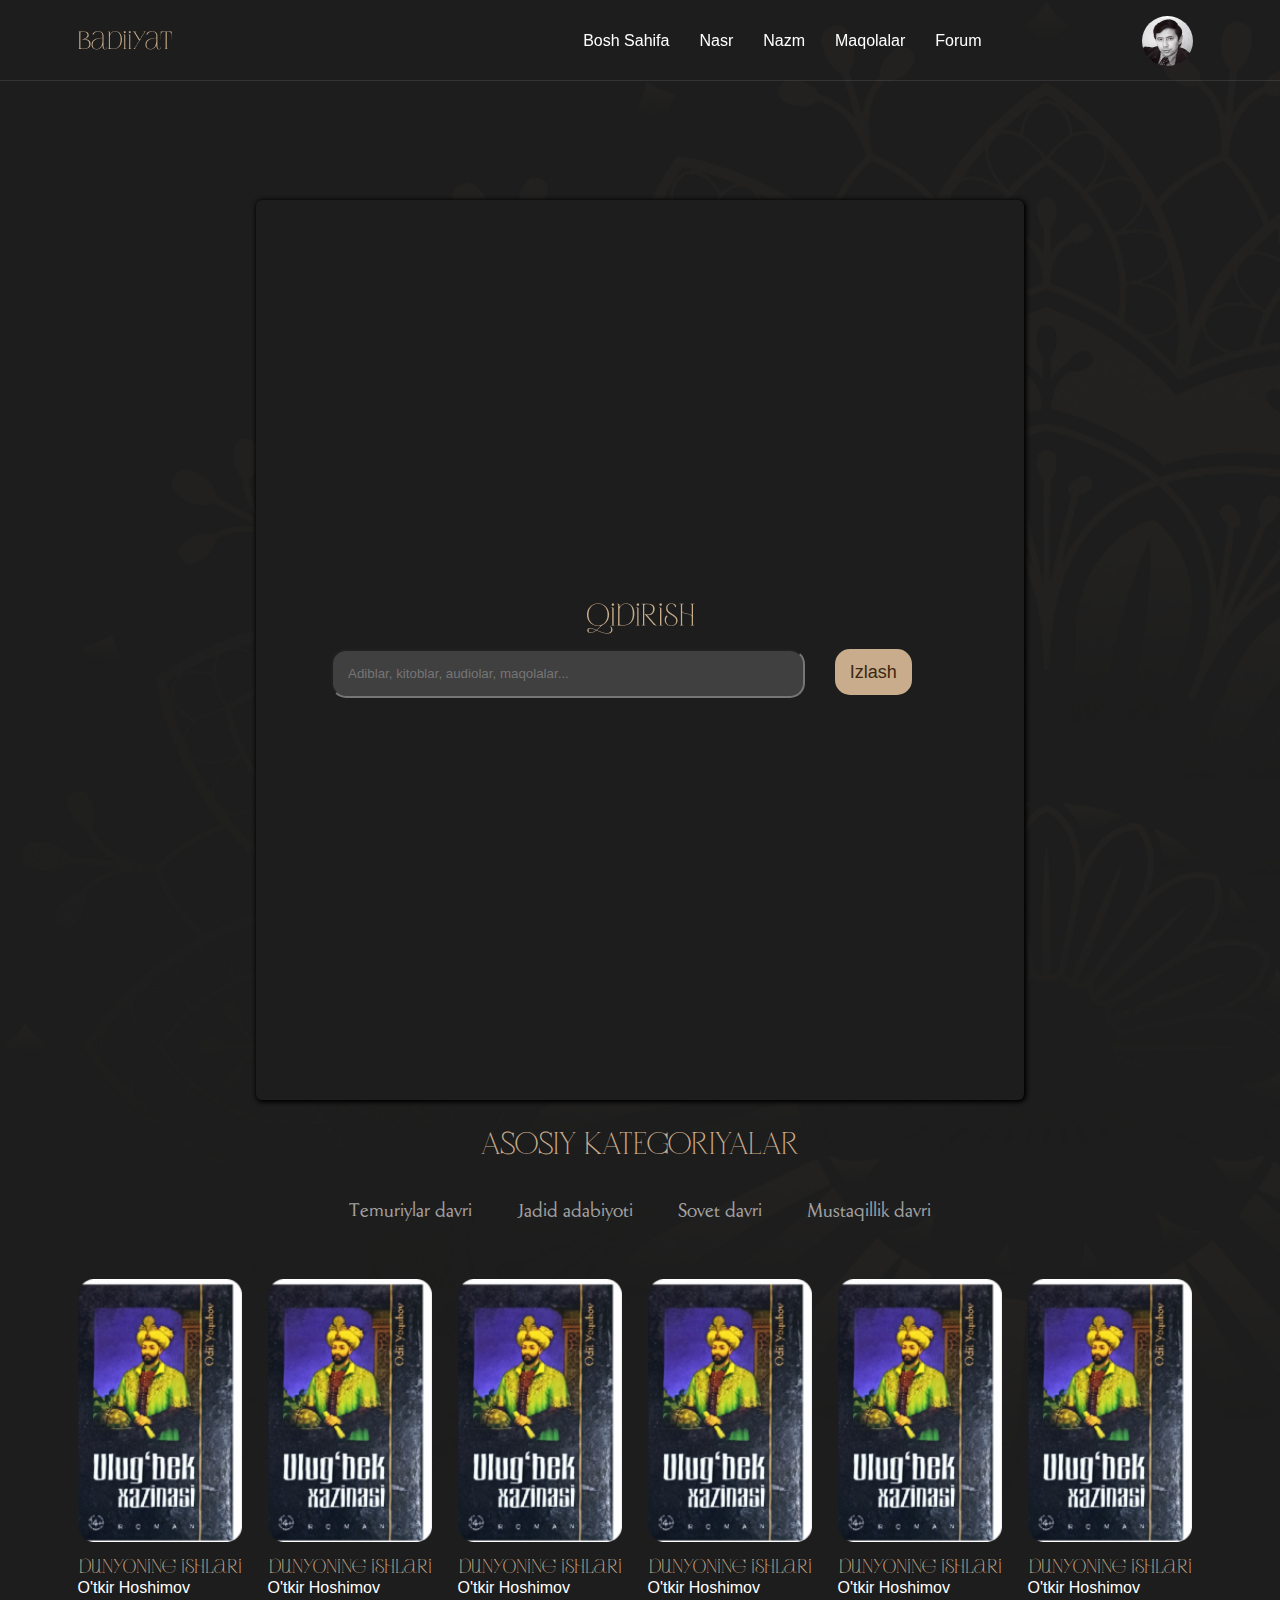
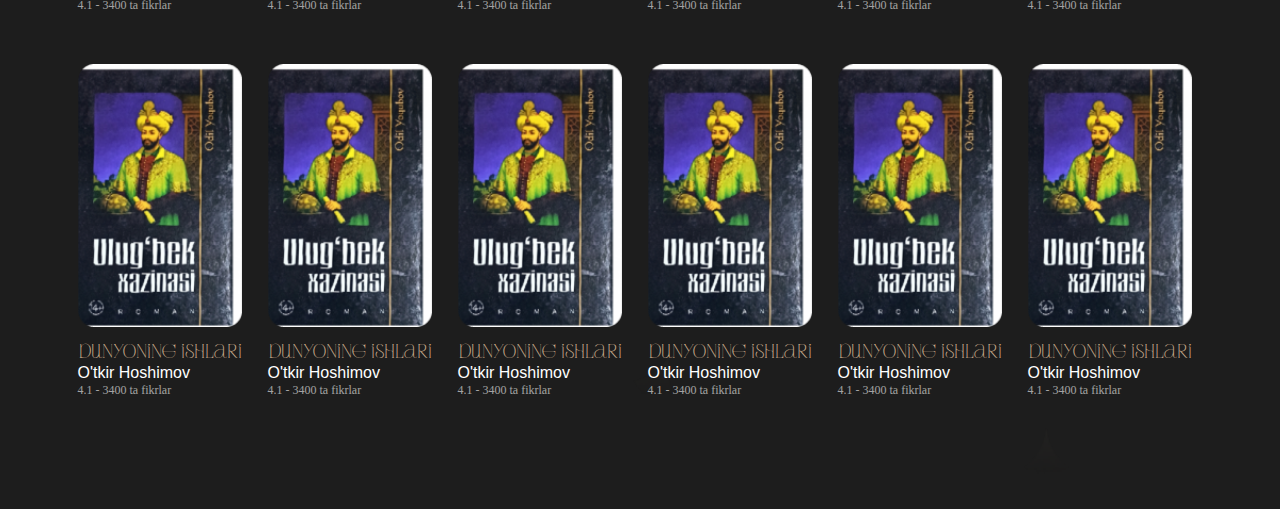
==== commit 63d00159: "bookview, typography fonts added" ====
--- a/index.html
+++ b/index.html
@@ -16,7 +16,7 @@
       href="./assets/bootstrap/css/bootstrap-grid.min.css"
     />
     <link rel="stylesheet" href="./css/style.css" />
-    <title>BADIIYAT</title>
+    <title>Books Home</title>
   </head>
 
   <body>
@@ -62,32 +62,254 @@
       </header>
     </div>
 
-    <section class="search">
-      <div class="container">
+    <section class="booksearch">
+      <div
+        class="container container-sm container-md container-lg container-xl container-xxl p-5"
+      >
         <div class="row">
           <div class="col">
             <div class="row">
-              <div class="search__title">
-                <img
-                  class="search__img"
+              <div class="booksearch__title">
+                <img
+                  class="booksearch__img"
                   src="./assets/img/booksHome/search/Qidirish.png"
-                  alt="search-img"
+                  alt="booksearch-img"
                 />
               </div>
             </div>
             <div class="row mt-3">
               <div class="col-8">
                 <input
-                  class="search__issue p-3"
+                  class="booksearch__issue p-sm-3 p-2 ms-lg-10"
                   type="text"
                   placeholder="Adiblar, kitoblar, audiolar, maqolalar..."
                 />
               </div>
               <div class="col-4">
-                <button class="search__btn py-3 px">
+                <button class="booksearch__btn btn p-sm-3 p-2 ms-lg-13">
                   <i class="fab fa-searchengin"></i>
                   Izlash
                 </button>
+              </div>
+            </div>
+          </div>
+        </div>
+      </div>
+    </section>
+
+    <section class="bookcategories">
+      <div
+        class="container-sm container-md container-lg container-xl container-xxl"
+      >
+        <div class="row mb-5">
+          <div class="col">
+            <h1 class="bookcategories__title">asosiy kategoriyalar</h1>
+          </div>
+        </div>
+        <ul class="bookcategories__list">
+          <li class="bookcategories__list-item me-md-5">
+            <a class="bookcategories__link" href="#"> Temuriylar davri </a>
+          </li>
+          <li class="bookcategories__list-item me-md-5">
+            <a class="bookcategories__link" href="#"> Jadid adabiyoti </a>
+          </li>
+          <li class="bookcategories__list-item me-md-5">
+            <a class="bookcategories__link" href="#"> Sovet davri </a>
+          </li>
+          <li class="bookcategories__list-item">
+            <a class="bookcategories__link" href="#"> Mustaqillik davri </a>
+          </li>
+        </ul>
+        <div class="row">
+          <div class="col">
+            <div class="bookcategories__card">
+              <div class="bookcategories__card-img mb-3">
+                <img
+                  src="./assets/img/booksHome/books/image -5.png"
+                  alt="books img"
+                />
+              </div>
+              <div class="bookcategories__card-title">dunyoning ishlari</div>
+              <div class="bookcategories__card-author">O'tkir Hoshimov</div>
+              <div class="bookcategories__card-comments">
+                <i class="fas fa-star"></i>
+                4.1 - 3400 ta fikrlar
+              </div>
+            </div>
+          </div>
+          <div class="col">
+            <div class="bookcategories__card">
+              <div class="bookcategories__card-img mb-3">
+                <img
+                  src="./assets/img/booksHome/books/image -5.png"
+                  alt="books img"
+                />
+              </div>
+              <div class="bookcategories__card-title">dunyoning ishlari</div>
+              <div class="bookcategories__card-author">O'tkir Hoshimov</div>
+              <div class="bookcategories__card-comments">
+                <i class="fas fa-star"></i>
+                4.1 - 3400 ta fikrlar
+              </div>
+            </div>
+          </div>
+          <div class="col">
+            <div class="bookcategories__card">
+              <div class="bookcategories__card-img mb-3">
+                <img
+                  src="./assets/img/booksHome/books/image -5.png"
+                  alt="books img"
+                />
+              </div>
+              <div class="bookcategories__card-title">dunyoning ishlari</div>
+              <div class="bookcategories__card-author">O'tkir Hoshimov</div>
+              <div class="bookcategories__card-comments">
+                <i class="fas fa-star"></i>
+                4.1 - 3400 ta fikrlar
+              </div>
+            </div>
+          </div>
+          <div class="col">
+            <div class="bookcategories__card">
+              <div class="bookcategories__card-img mb-3">
+                <img
+                  src="./assets/img/booksHome/books/image -5.png"
+                  alt="books img"
+                />
+              </div>
+              <div class="bookcategories__card-title">dunyoning ishlari</div>
+              <div class="bookcategories__card-author">O'tkir Hoshimov</div>
+              <div class="bookcategories__card-comments">
+                <i class="fas fa-star"></i>
+                4.1 - 3400 ta fikrlar
+              </div>
+            </div>
+          </div>
+          <div class="col">
+            <div class="bookcategories__card">
+              <div class="bookcategories__card-img mb-3">
+                <img
+                  src="./assets/img/booksHome/books/image -5.png"
+                  alt="books img"
+                />
+              </div>
+              <div class="bookcategories__card-title">dunyoning ishlari</div>
+              <div class="bookcategories__card-author">O'tkir Hoshimov</div>
+              <div class="bookcategories__card-comments">
+                <i class="fas fa-star"></i>
+                4.1 - 3400 ta fikrlar
+              </div>
+            </div>
+          </div>
+          <div class="col">
+            <div class="bookcategories__card">
+              <div class="bookcategories__card-img mb-3">
+                <img
+                  src="./assets/img/booksHome/books/image -5.png"
+                  alt="books img"
+                />
+              </div>
+              <div class="bookcategories__card-title">dunyoning ishlari</div>
+              <div class="bookcategories__card-author">O'tkir Hoshimov</div>
+              <div class="bookcategories__card-comments">
+                <i class="fas fa-star"></i>
+                4.1 - 3400 ta fikrlar
+              </div>
+            </div>
+          </div>
+          <div class="col">
+            <div class="bookcategories__card">
+              <div class="bookcategories__card-img mb-3">
+                <img
+                  src="./assets/img/booksHome/books/image -5.png"
+                  alt="books img"
+                />
+              </div>
+              <div class="bookcategories__card-title">dunyoning ishlari</div>
+              <div class="bookcategories__card-author">O'tkir Hoshimov</div>
+              <div class="bookcategories__card-comments">
+                <i class="fas fa-star"></i>
+                4.1 - 3400 ta fikrlar
+              </div>
+            </div>
+          </div>
+          <div class="col">
+            <div class="bookcategories__card">
+              <div class="bookcategories__card-img mb-3">
+                <img
+                  src="./assets/img/booksHome/books/image -5.png"
+                  alt="books img"
+                />
+              </div>
+              <div class="bookcategories__card-title">dunyoning ishlari</div>
+              <div class="bookcategories__card-author">O'tkir Hoshimov</div>
+              <div class="bookcategories__card-comments">
+                <i class="fas fa-star"></i>
+                4.1 - 3400 ta fikrlar
+              </div>
+            </div>
+          </div>
+          <div class="col">
+            <div class="bookcategories__card">
+              <div class="bookcategories__card-img mb-3">
+                <img
+                  src="./assets/img/booksHome/books/image -5.png"
+                  alt="books img"
+                />
+              </div>
+              <div class="bookcategories__card-title">dunyoning ishlari</div>
+              <div class="bookcategories__card-author">O'tkir Hoshimov</div>
+              <div class="bookcategories__card-comments">
+                <i class="fas fa-star"></i>
+                4.1 - 3400 ta fikrlar
+              </div>
+            </div>
+          </div>
+          <div class="col">
+            <div class="bookcategories__card">
+              <div class="bookcategories__card-img mb-3">
+                <img
+                  src="./assets/img/booksHome/books/image -5.png"
+                  alt="books img"
+                />
+              </div>
+              <div class="bookcategories__card-title">dunyoning ishlari</div>
+              <div class="bookcategories__card-author">O'tkir Hoshimov</div>
+              <div class="bookcategories__card-comments">
+                <i class="fas fa-star"></i>
+                4.1 - 3400 ta fikrlar
+              </div>
+            </div>
+          </div>
+          <div class="col">
+            <div class="bookcategories__card">
+              <div class="bookcategories__card-img mb-3">
+                <img
+                  src="./assets/img/booksHome/books/image -5.png"
+                  alt="books img"
+                />
+              </div>
+              <div class="bookcategories__card-title">dunyoning ishlari</div>
+              <div class="bookcategories__card-author">O'tkir Hoshimov</div>
+              <div class="bookcategories__card-comments">
+                <i class="fas fa-star"></i>
+                4.1 - 3400 ta fikrlar
+              </div>
+            </div>
+          </div>
+          <div class="col">
+            <div class="bookcategories__card">
+              <div class="bookcategories__card-img mb-3">
+                <img
+                  src="./assets/img/booksHome/books/image -5.png"
+                  alt="books img"
+                />
+              </div>
+              <div class="bookcategories__card-title">dunyoning ishlari</div>
+              <div class="bookcategories__card-author">O'tkir Hoshimov</div>
+              <div class="bookcategories__card-comments">
+                <i class="fas fa-star"></i>
+                4.1 - 3400 ta fikrlar
               </div>
             </div>
           </div>
--- a/css/style.css
+++ b/css/style.css
@@ -1,7 +1,21 @@
-* {
-  margin: 0;
-  padding: 0;
-  box-sizing: border-box;
+.mainBg {
+  background-color: #191919;
+}
+
+.mainWhite {
+  color: #ffffff;
+}
+
+.maindanger {
+  color: #c9ac8c;
+}
+
+.darkBlue {
+  color: #152540;
+}
+
+.secondaryDark {
+  color: #1d1d1d;
 }
 
 *,
@@ -154,47 +168,5265 @@
   z-index: -1;
 }
 
+*,
+*::after,
+*::before {
+  box-sizing: border-box;
+  padding: 0;
+  margin: 0;
+}
+
+html {
+  font-size: 10px;
+}
+
+a {
+  text-decoration: none;
+}
+
+ul {
+  list-style: none;
+}
+
+img {
+  max-width: 100%;
+  vertical-align: middle;
+  border-style: none;
+}
+
+.ms-auto {
+  margin-left: auto;
+}
+
+.me-auto {
+  margin-right: auto;
+}
+
+.mx-auto {
+  margin: auto;
+}
+
+.m-0 {
+  margin: 0rem;
+}
+
+.m-1 {
+  margin: 0.5rem;
+}
+
+.m-2 {
+  margin: 1rem;
+}
+
+.m-3 {
+  margin: 1.5rem;
+}
+
+.m-4 {
+  margin: 2rem;
+}
+
+.m-5 {
+  margin: 2.5rem;
+}
+
+.m-6 {
+  margin: 3rem;
+}
+
+.m-7 {
+  margin: 3.5rem;
+}
+
+.m-8 {
+  margin: 4rem;
+}
+
+.m-9 {
+  margin: 4.5rem;
+}
+
+.m-10 {
+  margin: 5rem;
+}
+
+.m-11 {
+  margin: 5.5rem;
+}
+
+.m-12 {
+  margin: 6rem;
+}
+
+.m-13 {
+  margin: 6.5rem;
+}
+
+.m-14 {
+  margin: 7rem;
+}
+
+.m-15 {
+  margin: 7.5rem;
+}
+
+.m-16 {
+  margin: 8rem;
+}
+
+.m-17 {
+  margin: 8.5rem;
+}
+
+.m-18 {
+  margin: 9rem;
+}
+
+.m-19 {
+  margin: 9.5rem;
+}
+
+.m-20 {
+  margin: 10rem;
+}
+
+.me-0 {
+  margin-right: 0rem;
+}
+
+.me-n0 {
+  margin-right: 0rem;
+}
+
+.me-1 {
+  margin-right: 0.5rem;
+}
+
+.me-n1 {
+  margin-right: -0.5rem;
+}
+
+.me-2 {
+  margin-right: 1rem;
+}
+
+.me-n2 {
+  margin-right: -1rem;
+}
+
+.me-3 {
+  margin-right: 1.5rem;
+}
+
+.me-n3 {
+  margin-right: -1.5rem;
+}
+
+.me-4 {
+  margin-right: 2rem;
+}
+
+.me-n4 {
+  margin-right: -2rem;
+}
+
+.me-5 {
+  margin-right: 2.5rem;
+}
+
+.me-n5 {
+  margin-right: -2.5rem;
+}
+
+.me-6 {
+  margin-right: 3rem;
+}
+
+.me-n6 {
+  margin-right: -3rem;
+}
+
+.me-7 {
+  margin-right: 3.5rem;
+}
+
+.me-n7 {
+  margin-right: -3.5rem;
+}
+
+.me-8 {
+  margin-right: 4rem;
+}
+
+.me-n8 {
+  margin-right: -4rem;
+}
+
+.me-9 {
+  margin-right: 4.5rem;
+}
+
+.me-n9 {
+  margin-right: -4.5rem;
+}
+
+.me-10 {
+  margin-right: 5rem;
+}
+
+.me-n10 {
+  margin-right: -5rem;
+}
+
+.me-11 {
+  margin-right: 5.5rem;
+}
+
+.me-n11 {
+  margin-right: -5.5rem;
+}
+
+.me-12 {
+  margin-right: 6rem;
+}
+
+.me-n12 {
+  margin-right: -6rem;
+}
+
+.me-13 {
+  margin-right: 6.5rem;
+}
+
+.me-n13 {
+  margin-right: -6.5rem;
+}
+
+.me-14 {
+  margin-right: 7rem;
+}
+
+.me-n14 {
+  margin-right: -7rem;
+}
+
+.me-15 {
+  margin-right: 7.5rem;
+}
+
+.me-n15 {
+  margin-right: -7.5rem;
+}
+
+.me-16 {
+  margin-right: 8rem;
+}
+
+.me-n16 {
+  margin-right: -8rem;
+}
+
+.me-17 {
+  margin-right: 8.5rem;
+}
+
+.me-n17 {
+  margin-right: -8.5rem;
+}
+
+.me-18 {
+  margin-right: 9rem;
+}
+
+.me-n18 {
+  margin-right: -9rem;
+}
+
+.me-19 {
+  margin-right: 9.5rem;
+}
+
+.me-n19 {
+  margin-right: -9.5rem;
+}
+
+.me-20 {
+  margin-right: 10rem;
+}
+
+.me-n20 {
+  margin-right: -10rem;
+}
+
+.ms-0 {
+  margin-left: 0rem;
+}
+
+.ms-n0 {
+  margin-left: 0rem;
+}
+
+.ms-1 {
+  margin-left: 0.5rem;
+}
+
+.ms-n1 {
+  margin-left: -0.5rem;
+}
+
+.ms-2 {
+  margin-left: 1rem;
+}
+
+.ms-n2 {
+  margin-left: -1rem;
+}
+
+.ms-3 {
+  margin-left: 1.5rem;
+}
+
+.ms-n3 {
+  margin-left: -1.5rem;
+}
+
+.ms-4 {
+  margin-left: 2rem;
+}
+
+.ms-n4 {
+  margin-left: -2rem;
+}
+
+.ms-5 {
+  margin-left: 2.5rem;
+}
+
+.ms-n5 {
+  margin-left: -2.5rem;
+}
+
+.ms-6 {
+  margin-left: 3rem;
+}
+
+.ms-n6 {
+  margin-left: -3rem;
+}
+
+.ms-7 {
+  margin-left: 3.5rem;
+}
+
+.ms-n7 {
+  margin-left: -3.5rem;
+}
+
+.ms-8 {
+  margin-left: 4rem;
+}
+
+.ms-n8 {
+  margin-left: -4rem;
+}
+
+.ms-9 {
+  margin-left: 4.5rem;
+}
+
+.ms-n9 {
+  margin-left: -4.5rem;
+}
+
+.ms-10 {
+  margin-left: 5rem;
+}
+
+.ms-n10 {
+  margin-left: -5rem;
+}
+
+.ms-11 {
+  margin-left: 5.5rem;
+}
+
+.ms-n11 {
+  margin-left: -5.5rem;
+}
+
+.ms-12 {
+  margin-left: 6rem;
+}
+
+.ms-n12 {
+  margin-left: -6rem;
+}
+
+.ms-13 {
+  margin-left: 6.5rem;
+}
+
+.ms-n13 {
+  margin-left: -6.5rem;
+}
+
+.ms-14 {
+  margin-left: 7rem;
+}
+
+.ms-n14 {
+  margin-left: -7rem;
+}
+
+.ms-15 {
+  margin-left: 7.5rem;
+}
+
+.ms-n15 {
+  margin-left: -7.5rem;
+}
+
+.ms-16 {
+  margin-left: 8rem;
+}
+
+.ms-n16 {
+  margin-left: -8rem;
+}
+
+.ms-17 {
+  margin-left: 8.5rem;
+}
+
+.ms-n17 {
+  margin-left: -8.5rem;
+}
+
+.ms-18 {
+  margin-left: 9rem;
+}
+
+.ms-n18 {
+  margin-left: -9rem;
+}
+
+.ms-19 {
+  margin-left: 9.5rem;
+}
+
+.ms-n19 {
+  margin-left: -9.5rem;
+}
+
+.ms-20 {
+  margin-left: 10rem;
+}
+
+.ms-n20 {
+  margin-left: -10rem;
+}
+
+.mt-0 {
+  margin-top: 0rem;
+}
+
+.mt-n0 {
+  margin-top: 0rem;
+}
+
+.mt-1 {
+  margin-top: 0.5rem;
+}
+
+.mt-n1 {
+  margin-top: -0.5rem;
+}
+
+.mt-2 {
+  margin-top: 1rem;
+}
+
+.mt-n2 {
+  margin-top: -1rem;
+}
+
+.mt-3 {
+  margin-top: 1.5rem;
+}
+
+.mt-n3 {
+  margin-top: -1.5rem;
+}
+
+.mt-4 {
+  margin-top: 2rem;
+}
+
+.mt-n4 {
+  margin-top: -2rem;
+}
+
+.mt-5 {
+  margin-top: 2.5rem;
+}
+
+.mt-n5 {
+  margin-top: -2.5rem;
+}
+
+.mt-6 {
+  margin-top: 3rem;
+}
+
+.mt-n6 {
+  margin-top: -3rem;
+}
+
+.mt-7 {
+  margin-top: 3.5rem;
+}
+
+.mt-n7 {
+  margin-top: -3.5rem;
+}
+
+.mt-8 {
+  margin-top: 4rem;
+}
+
+.mt-n8 {
+  margin-top: -4rem;
+}
+
+.mt-9 {
+  margin-top: 4.5rem;
+}
+
+.mt-n9 {
+  margin-top: -4.5rem;
+}
+
+.mt-10 {
+  margin-top: 5rem;
+}
+
+.mt-n10 {
+  margin-top: -5rem;
+}
+
+.mt-11 {
+  margin-top: 5.5rem;
+}
+
+.mt-n11 {
+  margin-top: -5.5rem;
+}
+
+.mt-12 {
+  margin-top: 6rem;
+}
+
+.mt-n12 {
+  margin-top: -6rem;
+}
+
+.mt-13 {
+  margin-top: 6.5rem;
+}
+
+.mt-n13 {
+  margin-top: -6.5rem;
+}
+
+.mt-14 {
+  margin-top: 7rem;
+}
+
+.mt-n14 {
+  margin-top: -7rem;
+}
+
+.mt-15 {
+  margin-top: 7.5rem;
+}
+
+.mt-n15 {
+  margin-top: -7.5rem;
+}
+
+.mt-16 {
+  margin-top: 8rem;
+}
+
+.mt-n16 {
+  margin-top: -8rem;
+}
+
+.mt-17 {
+  margin-top: 8.5rem;
+}
+
+.mt-n17 {
+  margin-top: -8.5rem;
+}
+
+.mt-18 {
+  margin-top: 9rem;
+}
+
+.mt-n18 {
+  margin-top: -9rem;
+}
+
+.mt-19 {
+  margin-top: 9.5rem;
+}
+
+.mt-n19 {
+  margin-top: -9.5rem;
+}
+
+.mt-20 {
+  margin-top: 10rem;
+}
+
+.mt-n20 {
+  margin-top: -10rem;
+}
+
+.mb-0 {
+  margin-bottom: 0rem;
+}
+
+.mb-n0 {
+  margin-bottom: 0rem;
+}
+
+.mb-1 {
+  margin-bottom: 0.5rem;
+}
+
+.mb-n1 {
+  margin-bottom: -0.5rem;
+}
+
+.mb-2 {
+  margin-bottom: 1rem;
+}
+
+.mb-n2 {
+  margin-bottom: -1rem;
+}
+
+.mb-3 {
+  margin-bottom: 1.5rem;
+}
+
+.mb-n3 {
+  margin-bottom: -1.5rem;
+}
+
+.mb-4 {
+  margin-bottom: 2rem;
+}
+
+.mb-n4 {
+  margin-bottom: -2rem;
+}
+
+.mb-5 {
+  margin-bottom: 2.5rem;
+}
+
+.mb-n5 {
+  margin-bottom: -2.5rem;
+}
+
+.mb-6 {
+  margin-bottom: 3rem;
+}
+
+.mb-n6 {
+  margin-bottom: -3rem;
+}
+
+.mb-7 {
+  margin-bottom: 3.5rem;
+}
+
+.mb-n7 {
+  margin-bottom: -3.5rem;
+}
+
+.mb-8 {
+  margin-bottom: 4rem;
+}
+
+.mb-n8 {
+  margin-bottom: -4rem;
+}
+
+.mb-9 {
+  margin-bottom: 4.5rem;
+}
+
+.mb-n9 {
+  margin-bottom: -4.5rem;
+}
+
+.mb-10 {
+  margin-bottom: 5rem;
+}
+
+.mb-n10 {
+  margin-bottom: -5rem;
+}
+
+.mb-11 {
+  margin-bottom: 5.5rem;
+}
+
+.mb-n11 {
+  margin-bottom: -5.5rem;
+}
+
+.mb-12 {
+  margin-bottom: 6rem;
+}
+
+.mb-n12 {
+  margin-bottom: -6rem;
+}
+
+.mb-13 {
+  margin-bottom: 6.5rem;
+}
+
+.mb-n13 {
+  margin-bottom: -6.5rem;
+}
+
+.mb-14 {
+  margin-bottom: 7rem;
+}
+
+.mb-n14 {
+  margin-bottom: -7rem;
+}
+
+.mb-15 {
+  margin-bottom: 7.5rem;
+}
+
+.mb-n15 {
+  margin-bottom: -7.5rem;
+}
+
+.mb-16 {
+  margin-bottom: 8rem;
+}
+
+.mb-n16 {
+  margin-bottom: -8rem;
+}
+
+.mb-17 {
+  margin-bottom: 8.5rem;
+}
+
+.mb-n17 {
+  margin-bottom: -8.5rem;
+}
+
+.mb-18 {
+  margin-bottom: 9rem;
+}
+
+.mb-n18 {
+  margin-bottom: -9rem;
+}
+
+.mb-19 {
+  margin-bottom: 9.5rem;
+}
+
+.mb-n19 {
+  margin-bottom: -9.5rem;
+}
+
+.mb-20 {
+  margin-bottom: 10rem;
+}
+
+.mb-n20 {
+  margin-bottom: -10rem;
+}
+
+.mx-0 {
+  margin-left: 0rem;
+  margin-right: 0rem;
+}
+
+.mx-1 {
+  margin-left: 0.5rem;
+  margin-right: 0.5rem;
+}
+
+.mx-2 {
+  margin-left: 1rem;
+  margin-right: 1rem;
+}
+
+.mx-3 {
+  margin-left: 1.5rem;
+  margin-right: 1.5rem;
+}
+
+.mx-4 {
+  margin-left: 2rem;
+  margin-right: 2rem;
+}
+
+.mx-5 {
+  margin-left: 2.5rem;
+  margin-right: 2.5rem;
+}
+
+.mx-6 {
+  margin-left: 3rem;
+  margin-right: 3rem;
+}
+
+.mx-7 {
+  margin-left: 3.5rem;
+  margin-right: 3.5rem;
+}
+
+.mx-8 {
+  margin-left: 4rem;
+  margin-right: 4rem;
+}
+
+.mx-9 {
+  margin-left: 4.5rem;
+  margin-right: 4.5rem;
+}
+
+.mx-10 {
+  margin-left: 5rem;
+  margin-right: 5rem;
+}
+
+.mx-11 {
+  margin-left: 5.5rem;
+  margin-right: 5.5rem;
+}
+
+.mx-12 {
+  margin-left: 6rem;
+  margin-right: 6rem;
+}
+
+.mx-13 {
+  margin-left: 6.5rem;
+  margin-right: 6.5rem;
+}
+
+.mx-14 {
+  margin-left: 7rem;
+  margin-right: 7rem;
+}
+
+.mx-15 {
+  margin-left: 7.5rem;
+  margin-right: 7.5rem;
+}
+
+.mx-16 {
+  margin-left: 8rem;
+  margin-right: 8rem;
+}
+
+.mx-17 {
+  margin-left: 8.5rem;
+  margin-right: 8.5rem;
+}
+
+.mx-18 {
+  margin-left: 9rem;
+  margin-right: 9rem;
+}
+
+.mx-19 {
+  margin-left: 9.5rem;
+  margin-right: 9.5rem;
+}
+
+.mx-20 {
+  margin-left: 10rem;
+  margin-right: 10rem;
+}
+
+.my-0 {
+  margin-top: 0rem;
+  margin-bottom: 0rem;
+}
+
+.my-1 {
+  margin-top: 0.5rem;
+  margin-bottom: 0.5rem;
+}
+
+.my-2 {
+  margin-top: 1rem;
+  margin-bottom: 1rem;
+}
+
+.my-3 {
+  margin-top: 1.5rem;
+  margin-bottom: 1.5rem;
+}
+
+.my-4 {
+  margin-top: 2rem;
+  margin-bottom: 2rem;
+}
+
+.my-5 {
+  margin-top: 2.5rem;
+  margin-bottom: 2.5rem;
+}
+
+.my-6 {
+  margin-top: 3rem;
+  margin-bottom: 3rem;
+}
+
+.my-7 {
+  margin-top: 3.5rem;
+  margin-bottom: 3.5rem;
+}
+
+.my-8 {
+  margin-top: 4rem;
+  margin-bottom: 4rem;
+}
+
+.my-9 {
+  margin-top: 4.5rem;
+  margin-bottom: 4.5rem;
+}
+
+.my-10 {
+  margin-top: 5rem;
+  margin-bottom: 5rem;
+}
+
+.my-11 {
+  margin-top: 5.5rem;
+  margin-bottom: 5.5rem;
+}
+
+.my-12 {
+  margin-top: 6rem;
+  margin-bottom: 6rem;
+}
+
+.my-13 {
+  margin-top: 6.5rem;
+  margin-bottom: 6.5rem;
+}
+
+.my-14 {
+  margin-top: 7rem;
+  margin-bottom: 7rem;
+}
+
+.my-15 {
+  margin-top: 7.5rem;
+  margin-bottom: 7.5rem;
+}
+
+.my-16 {
+  margin-top: 8rem;
+  margin-bottom: 8rem;
+}
+
+.my-17 {
+  margin-top: 8.5rem;
+  margin-bottom: 8.5rem;
+}
+
+.my-18 {
+  margin-top: 9rem;
+  margin-bottom: 9rem;
+}
+
+.my-19 {
+  margin-top: 9.5rem;
+  margin-bottom: 9.5rem;
+}
+
+.my-20 {
+  margin-top: 10rem;
+  margin-bottom: 10rem;
+}
+
+@media (min-width: 576px) {
+  .m-sm-0 {
+    margin: 0rem;
+  }
+
+  .m-sm-1 {
+    margin: 0.5rem;
+  }
+
+  .m-sm-2 {
+    margin: 1rem;
+  }
+
+  .m-sm-3 {
+    margin: 1.5rem;
+  }
+
+  .m-sm-4 {
+    margin: 2rem;
+  }
+
+  .m-sm-5 {
+    margin: 2.5rem;
+  }
+
+  .m-sm-6 {
+    margin: 3rem;
+  }
+
+  .m-sm-7 {
+    margin: 3.5rem;
+  }
+
+  .m-sm-8 {
+    margin: 4rem;
+  }
+
+  .m-sm-9 {
+    margin: 4.5rem;
+  }
+
+  .m-sm-10 {
+    margin: 5rem;
+  }
+
+  .m-sm-11 {
+    margin: 5.5rem;
+  }
+
+  .m-sm-12 {
+    margin: 6rem;
+  }
+
+  .m-sm-13 {
+    margin: 6.5rem;
+  }
+
+  .m-sm-14 {
+    margin: 7rem;
+  }
+
+  .m-sm-15 {
+    margin: 7.5rem;
+  }
+
+  .m-sm-16 {
+    margin: 8rem;
+  }
+
+  .m-sm-17 {
+    margin: 8.5rem;
+  }
+
+  .m-sm-18 {
+    margin: 9rem;
+  }
+
+  .m-sm-19 {
+    margin: 9.5rem;
+  }
+
+  .m-sm-20 {
+    margin: 10rem;
+  }
+}
+@media (min-width: 768px) {
+  .m-md-0 {
+    margin: 0rem;
+  }
+
+  .m-md-1 {
+    margin: 0.5rem;
+  }
+
+  .m-md-2 {
+    margin: 1rem;
+  }
+
+  .m-md-3 {
+    margin: 1.5rem;
+  }
+
+  .m-md-4 {
+    margin: 2rem;
+  }
+
+  .m-md-5 {
+    margin: 2.5rem;
+  }
+
+  .m-md-6 {
+    margin: 3rem;
+  }
+
+  .m-md-7 {
+    margin: 3.5rem;
+  }
+
+  .m-md-8 {
+    margin: 4rem;
+  }
+
+  .m-md-9 {
+    margin: 4.5rem;
+  }
+
+  .m-md-10 {
+    margin: 5rem;
+  }
+
+  .m-md-11 {
+    margin: 5.5rem;
+  }
+
+  .m-md-12 {
+    margin: 6rem;
+  }
+
+  .m-md-13 {
+    margin: 6.5rem;
+  }
+
+  .m-md-14 {
+    margin: 7rem;
+  }
+
+  .m-md-15 {
+    margin: 7.5rem;
+  }
+
+  .m-md-16 {
+    margin: 8rem;
+  }
+
+  .m-md-17 {
+    margin: 8.5rem;
+  }
+
+  .m-md-18 {
+    margin: 9rem;
+  }
+
+  .m-md-19 {
+    margin: 9.5rem;
+  }
+
+  .m-md-20 {
+    margin: 10rem;
+  }
+}
+@media (min-width: 991px) {
+  .m-lg-0 {
+    margin: 0rem;
+  }
+
+  .m-lg-1 {
+    margin: 0.5rem;
+  }
+
+  .m-lg-2 {
+    margin: 1rem;
+  }
+
+  .m-lg-3 {
+    margin: 1.5rem;
+  }
+
+  .m-lg-4 {
+    margin: 2rem;
+  }
+
+  .m-lg-5 {
+    margin: 2.5rem;
+  }
+
+  .m-lg-6 {
+    margin: 3rem;
+  }
+
+  .m-lg-7 {
+    margin: 3.5rem;
+  }
+
+  .m-lg-8 {
+    margin: 4rem;
+  }
+
+  .m-lg-9 {
+    margin: 4.5rem;
+  }
+
+  .m-lg-10 {
+    margin: 5rem;
+  }
+
+  .m-lg-11 {
+    margin: 5.5rem;
+  }
+
+  .m-lg-12 {
+    margin: 6rem;
+  }
+
+  .m-lg-13 {
+    margin: 6.5rem;
+  }
+
+  .m-lg-14 {
+    margin: 7rem;
+  }
+
+  .m-lg-15 {
+    margin: 7.5rem;
+  }
+
+  .m-lg-16 {
+    margin: 8rem;
+  }
+
+  .m-lg-17 {
+    margin: 8.5rem;
+  }
+
+  .m-lg-18 {
+    margin: 9rem;
+  }
+
+  .m-lg-19 {
+    margin: 9.5rem;
+  }
+
+  .m-lg-20 {
+    margin: 10rem;
+  }
+}
+@media (min-width: 1200px) {
+  .m-xl-0 {
+    margin: 0rem;
+  }
+
+  .m-xl-1 {
+    margin: 0.5rem;
+  }
+
+  .m-xl-2 {
+    margin: 1rem;
+  }
+
+  .m-xl-3 {
+    margin: 1.5rem;
+  }
+
+  .m-xl-4 {
+    margin: 2rem;
+  }
+
+  .m-xl-5 {
+    margin: 2.5rem;
+  }
+
+  .m-xl-6 {
+    margin: 3rem;
+  }
+
+  .m-xl-7 {
+    margin: 3.5rem;
+  }
+
+  .m-xl-8 {
+    margin: 4rem;
+  }
+
+  .m-xl-9 {
+    margin: 4.5rem;
+  }
+
+  .m-xl-10 {
+    margin: 5rem;
+  }
+
+  .m-xl-11 {
+    margin: 5.5rem;
+  }
+
+  .m-xl-12 {
+    margin: 6rem;
+  }
+
+  .m-xl-13 {
+    margin: 6.5rem;
+  }
+
+  .m-xl-14 {
+    margin: 7rem;
+  }
+
+  .m-xl-15 {
+    margin: 7.5rem;
+  }
+
+  .m-xl-16 {
+    margin: 8rem;
+  }
+
+  .m-xl-17 {
+    margin: 8.5rem;
+  }
+
+  .m-xl-18 {
+    margin: 9rem;
+  }
+
+  .m-xl-19 {
+    margin: 9.5rem;
+  }
+
+  .m-xl-20 {
+    margin: 10rem;
+  }
+}
+@media (min-width: 1400px) {
+  .m-xxl-0 {
+    margin: 0rem;
+  }
+
+  .m-xxl-1 {
+    margin: 0.5rem;
+  }
+
+  .m-xxl-2 {
+    margin: 1rem;
+  }
+
+  .m-xxl-3 {
+    margin: 1.5rem;
+  }
+
+  .m-xxl-4 {
+    margin: 2rem;
+  }
+
+  .m-xxl-5 {
+    margin: 2.5rem;
+  }
+
+  .m-xxl-6 {
+    margin: 3rem;
+  }
+
+  .m-xxl-7 {
+    margin: 3.5rem;
+  }
+
+  .m-xxl-8 {
+    margin: 4rem;
+  }
+
+  .m-xxl-9 {
+    margin: 4.5rem;
+  }
+
+  .m-xxl-10 {
+    margin: 5rem;
+  }
+
+  .m-xxl-11 {
+    margin: 5.5rem;
+  }
+
+  .m-xxl-12 {
+    margin: 6rem;
+  }
+
+  .m-xxl-13 {
+    margin: 6.5rem;
+  }
+
+  .m-xxl-14 {
+    margin: 7rem;
+  }
+
+  .m-xxl-15 {
+    margin: 7.5rem;
+  }
+
+  .m-xxl-16 {
+    margin: 8rem;
+  }
+
+  .m-xxl-17 {
+    margin: 8.5rem;
+  }
+
+  .m-xxl-18 {
+    margin: 9rem;
+  }
+
+  .m-xxl-19 {
+    margin: 9.5rem;
+  }
+
+  .m-xxl-20 {
+    margin: 10rem;
+  }
+}
+@media (min-width: 576px) {
+  .ms-sm-0 {
+    margin-left: 0rem;
+  }
+
+  .ms-nsm-0 {
+    margin-left: 0rem;
+  }
+
+  .ms-sm-1 {
+    margin-left: 0.5rem;
+  }
+
+  .ms-nsm-1 {
+    margin-left: -0.5rem;
+  }
+
+  .ms-sm-2 {
+    margin-left: 1rem;
+  }
+
+  .ms-nsm-2 {
+    margin-left: -1rem;
+  }
+
+  .ms-sm-3 {
+    margin-left: 1.5rem;
+  }
+
+  .ms-nsm-3 {
+    margin-left: -1.5rem;
+  }
+
+  .ms-sm-4 {
+    margin-left: 2rem;
+  }
+
+  .ms-nsm-4 {
+    margin-left: -2rem;
+  }
+
+  .ms-sm-5 {
+    margin-left: 2.5rem;
+  }
+
+  .ms-nsm-5 {
+    margin-left: -2.5rem;
+  }
+
+  .ms-sm-6 {
+    margin-left: 3rem;
+  }
+
+  .ms-nsm-6 {
+    margin-left: -3rem;
+  }
+
+  .ms-sm-7 {
+    margin-left: 3.5rem;
+  }
+
+  .ms-nsm-7 {
+    margin-left: -3.5rem;
+  }
+
+  .ms-sm-8 {
+    margin-left: 4rem;
+  }
+
+  .ms-nsm-8 {
+    margin-left: -4rem;
+  }
+
+  .ms-sm-9 {
+    margin-left: 4.5rem;
+  }
+
+  .ms-nsm-9 {
+    margin-left: -4.5rem;
+  }
+
+  .ms-sm-10 {
+    margin-left: 5rem;
+  }
+
+  .ms-nsm-10 {
+    margin-left: -5rem;
+  }
+
+  .ms-sm-11 {
+    margin-left: 5.5rem;
+  }
+
+  .ms-nsm-11 {
+    margin-left: -5.5rem;
+  }
+
+  .ms-sm-12 {
+    margin-left: 6rem;
+  }
+
+  .ms-nsm-12 {
+    margin-left: -6rem;
+  }
+
+  .ms-sm-13 {
+    margin-left: 6.5rem;
+  }
+
+  .ms-nsm-13 {
+    margin-left: -6.5rem;
+  }
+
+  .ms-sm-14 {
+    margin-left: 7rem;
+  }
+
+  .ms-nsm-14 {
+    margin-left: -7rem;
+  }
+
+  .ms-sm-15 {
+    margin-left: 7.5rem;
+  }
+
+  .ms-nsm-15 {
+    margin-left: -7.5rem;
+  }
+
+  .ms-sm-16 {
+    margin-left: 8rem;
+  }
+
+  .ms-nsm-16 {
+    margin-left: -8rem;
+  }
+
+  .ms-sm-17 {
+    margin-left: 8.5rem;
+  }
+
+  .ms-nsm-17 {
+    margin-left: -8.5rem;
+  }
+
+  .ms-sm-18 {
+    margin-left: 9rem;
+  }
+
+  .ms-nsm-18 {
+    margin-left: -9rem;
+  }
+
+  .ms-sm-19 {
+    margin-left: 9.5rem;
+  }
+
+  .ms-nsm-19 {
+    margin-left: -9.5rem;
+  }
+
+  .ms-sm-20 {
+    margin-left: 10rem;
+  }
+
+  .ms-nsm-20 {
+    margin-left: -10rem;
+  }
+}
+@media (min-width: 768px) {
+  .ms-md-0 {
+    margin-left: 0rem;
+  }
+
+  .ms-nmd-0 {
+    margin-left: 0rem;
+  }
+
+  .ms-md-1 {
+    margin-left: 0.5rem;
+  }
+
+  .ms-nmd-1 {
+    margin-left: -0.5rem;
+  }
+
+  .ms-md-2 {
+    margin-left: 1rem;
+  }
+
+  .ms-nmd-2 {
+    margin-left: -1rem;
+  }
+
+  .ms-md-3 {
+    margin-left: 1.5rem;
+  }
+
+  .ms-nmd-3 {
+    margin-left: -1.5rem;
+  }
+
+  .ms-md-4 {
+    margin-left: 2rem;
+  }
+
+  .ms-nmd-4 {
+    margin-left: -2rem;
+  }
+
+  .ms-md-5 {
+    margin-left: 2.5rem;
+  }
+
+  .ms-nmd-5 {
+    margin-left: -2.5rem;
+  }
+
+  .ms-md-6 {
+    margin-left: 3rem;
+  }
+
+  .ms-nmd-6 {
+    margin-left: -3rem;
+  }
+
+  .ms-md-7 {
+    margin-left: 3.5rem;
+  }
+
+  .ms-nmd-7 {
+    margin-left: -3.5rem;
+  }
+
+  .ms-md-8 {
+    margin-left: 4rem;
+  }
+
+  .ms-nmd-8 {
+    margin-left: -4rem;
+  }
+
+  .ms-md-9 {
+    margin-left: 4.5rem;
+  }
+
+  .ms-nmd-9 {
+    margin-left: -4.5rem;
+  }
+
+  .ms-md-10 {
+    margin-left: 5rem;
+  }
+
+  .ms-nmd-10 {
+    margin-left: -5rem;
+  }
+
+  .ms-md-11 {
+    margin-left: 5.5rem;
+  }
+
+  .ms-nmd-11 {
+    margin-left: -5.5rem;
+  }
+
+  .ms-md-12 {
+    margin-left: 6rem;
+  }
+
+  .ms-nmd-12 {
+    margin-left: -6rem;
+  }
+
+  .ms-md-13 {
+    margin-left: 6.5rem;
+  }
+
+  .ms-nmd-13 {
+    margin-left: -6.5rem;
+  }
+
+  .ms-md-14 {
+    margin-left: 7rem;
+  }
+
+  .ms-nmd-14 {
+    margin-left: -7rem;
+  }
+
+  .ms-md-15 {
+    margin-left: 7.5rem;
+  }
+
+  .ms-nmd-15 {
+    margin-left: -7.5rem;
+  }
+
+  .ms-md-16 {
+    margin-left: 8rem;
+  }
+
+  .ms-nmd-16 {
+    margin-left: -8rem;
+  }
+
+  .ms-md-17 {
+    margin-left: 8.5rem;
+  }
+
+  .ms-nmd-17 {
+    margin-left: -8.5rem;
+  }
+
+  .ms-md-18 {
+    margin-left: 9rem;
+  }
+
+  .ms-nmd-18 {
+    margin-left: -9rem;
+  }
+
+  .ms-md-19 {
+    margin-left: 9.5rem;
+  }
+
+  .ms-nmd-19 {
+    margin-left: -9.5rem;
+  }
+
+  .ms-md-20 {
+    margin-left: 10rem;
+  }
+
+  .ms-nmd-20 {
+    margin-left: -10rem;
+  }
+}
+@media (min-width: 991px) {
+  .ms-lg-0 {
+    margin-left: 0rem;
+  }
+
+  .ms-nlg-0 {
+    margin-left: 0rem;
+  }
+
+  .ms-lg-1 {
+    margin-left: 0.5rem;
+  }
+
+  .ms-nlg-1 {
+    margin-left: -0.5rem;
+  }
+
+  .ms-lg-2 {
+    margin-left: 1rem;
+  }
+
+  .ms-nlg-2 {
+    margin-left: -1rem;
+  }
+
+  .ms-lg-3 {
+    margin-left: 1.5rem;
+  }
+
+  .ms-nlg-3 {
+    margin-left: -1.5rem;
+  }
+
+  .ms-lg-4 {
+    margin-left: 2rem;
+  }
+
+  .ms-nlg-4 {
+    margin-left: -2rem;
+  }
+
+  .ms-lg-5 {
+    margin-left: 2.5rem;
+  }
+
+  .ms-nlg-5 {
+    margin-left: -2.5rem;
+  }
+
+  .ms-lg-6 {
+    margin-left: 3rem;
+  }
+
+  .ms-nlg-6 {
+    margin-left: -3rem;
+  }
+
+  .ms-lg-7 {
+    margin-left: 3.5rem;
+  }
+
+  .ms-nlg-7 {
+    margin-left: -3.5rem;
+  }
+
+  .ms-lg-8 {
+    margin-left: 4rem;
+  }
+
+  .ms-nlg-8 {
+    margin-left: -4rem;
+  }
+
+  .ms-lg-9 {
+    margin-left: 4.5rem;
+  }
+
+  .ms-nlg-9 {
+    margin-left: -4.5rem;
+  }
+
+  .ms-lg-10 {
+    margin-left: 5rem;
+  }
+
+  .ms-nlg-10 {
+    margin-left: -5rem;
+  }
+
+  .ms-lg-11 {
+    margin-left: 5.5rem;
+  }
+
+  .ms-nlg-11 {
+    margin-left: -5.5rem;
+  }
+
+  .ms-lg-12 {
+    margin-left: 6rem;
+  }
+
+  .ms-nlg-12 {
+    margin-left: -6rem;
+  }
+
+  .ms-lg-13 {
+    margin-left: 6.5rem;
+  }
+
+  .ms-nlg-13 {
+    margin-left: -6.5rem;
+  }
+
+  .ms-lg-14 {
+    margin-left: 7rem;
+  }
+
+  .ms-nlg-14 {
+    margin-left: -7rem;
+  }
+
+  .ms-lg-15 {
+    margin-left: 7.5rem;
+  }
+
+  .ms-nlg-15 {
+    margin-left: -7.5rem;
+  }
+
+  .ms-lg-16 {
+    margin-left: 8rem;
+  }
+
+  .ms-nlg-16 {
+    margin-left: -8rem;
+  }
+
+  .ms-lg-17 {
+    margin-left: 8.5rem;
+  }
+
+  .ms-nlg-17 {
+    margin-left: -8.5rem;
+  }
+
+  .ms-lg-18 {
+    margin-left: 9rem;
+  }
+
+  .ms-nlg-18 {
+    margin-left: -9rem;
+  }
+
+  .ms-lg-19 {
+    margin-left: 9.5rem;
+  }
+
+  .ms-nlg-19 {
+    margin-left: -9.5rem;
+  }
+
+  .ms-lg-20 {
+    margin-left: 10rem;
+  }
+
+  .ms-nlg-20 {
+    margin-left: -10rem;
+  }
+}
+@media (min-width: 1200px) {
+  .ms-xl-0 {
+    margin-left: 0rem;
+  }
+
+  .ms-nxl-0 {
+    margin-left: 0rem;
+  }
+
+  .ms-xl-1 {
+    margin-left: 0.5rem;
+  }
+
+  .ms-nxl-1 {
+    margin-left: -0.5rem;
+  }
+
+  .ms-xl-2 {
+    margin-left: 1rem;
+  }
+
+  .ms-nxl-2 {
+    margin-left: -1rem;
+  }
+
+  .ms-xl-3 {
+    margin-left: 1.5rem;
+  }
+
+  .ms-nxl-3 {
+    margin-left: -1.5rem;
+  }
+
+  .ms-xl-4 {
+    margin-left: 2rem;
+  }
+
+  .ms-nxl-4 {
+    margin-left: -2rem;
+  }
+
+  .ms-xl-5 {
+    margin-left: 2.5rem;
+  }
+
+  .ms-nxl-5 {
+    margin-left: -2.5rem;
+  }
+
+  .ms-xl-6 {
+    margin-left: 3rem;
+  }
+
+  .ms-nxl-6 {
+    margin-left: -3rem;
+  }
+
+  .ms-xl-7 {
+    margin-left: 3.5rem;
+  }
+
+  .ms-nxl-7 {
+    margin-left: -3.5rem;
+  }
+
+  .ms-xl-8 {
+    margin-left: 4rem;
+  }
+
+  .ms-nxl-8 {
+    margin-left: -4rem;
+  }
+
+  .ms-xl-9 {
+    margin-left: 4.5rem;
+  }
+
+  .ms-nxl-9 {
+    margin-left: -4.5rem;
+  }
+
+  .ms-xl-10 {
+    margin-left: 5rem;
+  }
+
+  .ms-nxl-10 {
+    margin-left: -5rem;
+  }
+
+  .ms-xl-11 {
+    margin-left: 5.5rem;
+  }
+
+  .ms-nxl-11 {
+    margin-left: -5.5rem;
+  }
+
+  .ms-xl-12 {
+    margin-left: 6rem;
+  }
+
+  .ms-nxl-12 {
+    margin-left: -6rem;
+  }
+
+  .ms-xl-13 {
+    margin-left: 6.5rem;
+  }
+
+  .ms-nxl-13 {
+    margin-left: -6.5rem;
+  }
+
+  .ms-xl-14 {
+    margin-left: 7rem;
+  }
+
+  .ms-nxl-14 {
+    margin-left: -7rem;
+  }
+
+  .ms-xl-15 {
+    margin-left: 7.5rem;
+  }
+
+  .ms-nxl-15 {
+    margin-left: -7.5rem;
+  }
+
+  .ms-xl-16 {
+    margin-left: 8rem;
+  }
+
+  .ms-nxl-16 {
+    margin-left: -8rem;
+  }
+
+  .ms-xl-17 {
+    margin-left: 8.5rem;
+  }
+
+  .ms-nxl-17 {
+    margin-left: -8.5rem;
+  }
+
+  .ms-xl-18 {
+    margin-left: 9rem;
+  }
+
+  .ms-nxl-18 {
+    margin-left: -9rem;
+  }
+
+  .ms-xl-19 {
+    margin-left: 9.5rem;
+  }
+
+  .ms-nxl-19 {
+    margin-left: -9.5rem;
+  }
+
+  .ms-xl-20 {
+    margin-left: 10rem;
+  }
+
+  .ms-nxl-20 {
+    margin-left: -10rem;
+  }
+}
+@media (min-width: 1400px) {
+  .ms-xxl-0 {
+    margin-left: 0rem;
+  }
+
+  .ms-nxxl-0 {
+    margin-left: 0rem;
+  }
+
+  .ms-xxl-1 {
+    margin-left: 0.5rem;
+  }
+
+  .ms-nxxl-1 {
+    margin-left: -0.5rem;
+  }
+
+  .ms-xxl-2 {
+    margin-left: 1rem;
+  }
+
+  .ms-nxxl-2 {
+    margin-left: -1rem;
+  }
+
+  .ms-xxl-3 {
+    margin-left: 1.5rem;
+  }
+
+  .ms-nxxl-3 {
+    margin-left: -1.5rem;
+  }
+
+  .ms-xxl-4 {
+    margin-left: 2rem;
+  }
+
+  .ms-nxxl-4 {
+    margin-left: -2rem;
+  }
+
+  .ms-xxl-5 {
+    margin-left: 2.5rem;
+  }
+
+  .ms-nxxl-5 {
+    margin-left: -2.5rem;
+  }
+
+  .ms-xxl-6 {
+    margin-left: 3rem;
+  }
+
+  .ms-nxxl-6 {
+    margin-left: -3rem;
+  }
+
+  .ms-xxl-7 {
+    margin-left: 3.5rem;
+  }
+
+  .ms-nxxl-7 {
+    margin-left: -3.5rem;
+  }
+
+  .ms-xxl-8 {
+    margin-left: 4rem;
+  }
+
+  .ms-nxxl-8 {
+    margin-left: -4rem;
+  }
+
+  .ms-xxl-9 {
+    margin-left: 4.5rem;
+  }
+
+  .ms-nxxl-9 {
+    margin-left: -4.5rem;
+  }
+
+  .ms-xxl-10 {
+    margin-left: 5rem;
+  }
+
+  .ms-nxxl-10 {
+    margin-left: -5rem;
+  }
+
+  .ms-xxl-11 {
+    margin-left: 5.5rem;
+  }
+
+  .ms-nxxl-11 {
+    margin-left: -5.5rem;
+  }
+
+  .ms-xxl-12 {
+    margin-left: 6rem;
+  }
+
+  .ms-nxxl-12 {
+    margin-left: -6rem;
+  }
+
+  .ms-xxl-13 {
+    margin-left: 6.5rem;
+  }
+
+  .ms-nxxl-13 {
+    margin-left: -6.5rem;
+  }
+
+  .ms-xxl-14 {
+    margin-left: 7rem;
+  }
+
+  .ms-nxxl-14 {
+    margin-left: -7rem;
+  }
+
+  .ms-xxl-15 {
+    margin-left: 7.5rem;
+  }
+
+  .ms-nxxl-15 {
+    margin-left: -7.5rem;
+  }
+
+  .ms-xxl-16 {
+    margin-left: 8rem;
+  }
+
+  .ms-nxxl-16 {
+    margin-left: -8rem;
+  }
+
+  .ms-xxl-17 {
+    margin-left: 8.5rem;
+  }
+
+  .ms-nxxl-17 {
+    margin-left: -8.5rem;
+  }
+
+  .ms-xxl-18 {
+    margin-left: 9rem;
+  }
+
+  .ms-nxxl-18 {
+    margin-left: -9rem;
+  }
+
+  .ms-xxl-19 {
+    margin-left: 9.5rem;
+  }
+
+  .ms-nxxl-19 {
+    margin-left: -9.5rem;
+  }
+
+  .ms-xxl-20 {
+    margin-left: 10rem;
+  }
+
+  .ms-nxxl-20 {
+    margin-left: -10rem;
+  }
+}
+@media (min-width: 576px) {
+  .me-sm-1 {
+    margin-right: 0.5rem;
+  }
+
+  .me-nsm-1 {
+    margin-right: -0.5rem;
+  }
+
+  .me-sm-2 {
+    margin-right: 1rem;
+  }
+
+  .me-nsm-2 {
+    margin-right: -1rem;
+  }
+
+  .me-sm-3 {
+    margin-right: 1.5rem;
+  }
+
+  .me-nsm-3 {
+    margin-right: -1.5rem;
+  }
+
+  .me-sm-4 {
+    margin-right: 2rem;
+  }
+
+  .me-nsm-4 {
+    margin-right: -2rem;
+  }
+}
+@media (min-width: 768px) {
+  .me-md-1 {
+    margin-right: 0.5rem;
+  }
+
+  .me-nmd-1 {
+    margin-right: -0.5rem;
+  }
+
+  .me-md-2 {
+    margin-right: 1rem;
+  }
+
+  .me-nmd-2 {
+    margin-right: -1rem;
+  }
+
+  .me-md-3 {
+    margin-right: 1.5rem;
+  }
+
+  .me-nmd-3 {
+    margin-right: -1.5rem;
+  }
+
+  .me-md-4 {
+    margin-right: 2rem;
+  }
+
+  .me-nmd-4 {
+    margin-right: -2rem;
+  }
+}
+@media (min-width: 991px) {
+  .me-lg-1 {
+    margin-right: 0.5rem;
+  }
+
+  .me-nlg-1 {
+    margin-right: -0.5rem;
+  }
+
+  .me-lg-2 {
+    margin-right: 1rem;
+  }
+
+  .me-nlg-2 {
+    margin-right: -1rem;
+  }
+
+  .me-lg-3 {
+    margin-right: 1.5rem;
+  }
+
+  .me-nlg-3 {
+    margin-right: -1.5rem;
+  }
+
+  .me-lg-4 {
+    margin-right: 2rem;
+  }
+
+  .me-nlg-4 {
+    margin-right: -2rem;
+  }
+}
+@media (min-width: 1200px) {
+  .me-xl-1 {
+    margin-right: 0.5rem;
+  }
+
+  .me-nxl-1 {
+    margin-right: -0.5rem;
+  }
+
+  .me-xl-2 {
+    margin-right: 1rem;
+  }
+
+  .me-nxl-2 {
+    margin-right: -1rem;
+  }
+
+  .me-xl-3 {
+    margin-right: 1.5rem;
+  }
+
+  .me-nxl-3 {
+    margin-right: -1.5rem;
+  }
+
+  .me-xl-4 {
+    margin-right: 2rem;
+  }
+
+  .me-nxl-4 {
+    margin-right: -2rem;
+  }
+}
+@media (min-width: 1400px) {
+  .me-xxl-1 {
+    margin-right: 0.5rem;
+  }
+
+  .me-nxxl-1 {
+    margin-right: -0.5rem;
+  }
+
+  .me-xxl-2 {
+    margin-right: 1rem;
+  }
+
+  .me-nxxl-2 {
+    margin-right: -1rem;
+  }
+
+  .me-xxl-3 {
+    margin-right: 1.5rem;
+  }
+
+  .me-nxxl-3 {
+    margin-right: -1.5rem;
+  }
+
+  .me-xxl-4 {
+    margin-right: 2rem;
+  }
+
+  .me-nxxl-4 {
+    margin-right: -2rem;
+  }
+}
+@media (min-width: 576px) {
+  .mb-sm-0 {
+    margin-bottom: 0rem;
+  }
+
+  .mb-nsm-0 {
+    margin-bottom: 0rem;
+  }
+
+  .mb-sm-1 {
+    margin-bottom: 0.5rem;
+  }
+
+  .mb-nsm-1 {
+    margin-bottom: -0.5rem;
+  }
+
+  .mb-sm-2 {
+    margin-bottom: 1rem;
+  }
+
+  .mb-nsm-2 {
+    margin-bottom: -1rem;
+  }
+
+  .mb-sm-3 {
+    margin-bottom: 1.5rem;
+  }
+
+  .mb-nsm-3 {
+    margin-bottom: -1.5rem;
+  }
+
+  .mb-sm-4 {
+    margin-bottom: 2rem;
+  }
+
+  .mb-nsm-4 {
+    margin-bottom: -2rem;
+  }
+
+  .mb-sm-5 {
+    margin-bottom: 2.5rem;
+  }
+
+  .mb-nsm-5 {
+    margin-bottom: -2.5rem;
+  }
+
+  .mb-sm-6 {
+    margin-bottom: 3rem;
+  }
+
+  .mb-nsm-6 {
+    margin-bottom: -3rem;
+  }
+
+  .mb-sm-7 {
+    margin-bottom: 3.5rem;
+  }
+
+  .mb-nsm-7 {
+    margin-bottom: -3.5rem;
+  }
+
+  .mb-sm-8 {
+    margin-bottom: 4rem;
+  }
+
+  .mb-nsm-8 {
+    margin-bottom: -4rem;
+  }
+
+  .mb-sm-9 {
+    margin-bottom: 4.5rem;
+  }
+
+  .mb-nsm-9 {
+    margin-bottom: -4.5rem;
+  }
+
+  .mb-sm-10 {
+    margin-bottom: 5rem;
+  }
+
+  .mb-nsm-10 {
+    margin-bottom: -5rem;
+  }
+
+  .mb-sm-11 {
+    margin-bottom: 5.5rem;
+  }
+
+  .mb-nsm-11 {
+    margin-bottom: -5.5rem;
+  }
+
+  .mb-sm-12 {
+    margin-bottom: 6rem;
+  }
+
+  .mb-nsm-12 {
+    margin-bottom: -6rem;
+  }
+
+  .mb-sm-13 {
+    margin-bottom: 6.5rem;
+  }
+
+  .mb-nsm-13 {
+    margin-bottom: -6.5rem;
+  }
+
+  .mb-sm-14 {
+    margin-bottom: 7rem;
+  }
+
+  .mb-nsm-14 {
+    margin-bottom: -7rem;
+  }
+
+  .mb-sm-15 {
+    margin-bottom: 7.5rem;
+  }
+
+  .mb-nsm-15 {
+    margin-bottom: -7.5rem;
+  }
+
+  .mb-sm-16 {
+    margin-bottom: 8rem;
+  }
+
+  .mb-nsm-16 {
+    margin-bottom: -8rem;
+  }
+
+  .mb-sm-17 {
+    margin-bottom: 8.5rem;
+  }
+
+  .mb-nsm-17 {
+    margin-bottom: -8.5rem;
+  }
+
+  .mb-sm-18 {
+    margin-bottom: 9rem;
+  }
+
+  .mb-nsm-18 {
+    margin-bottom: -9rem;
+  }
+
+  .mb-sm-19 {
+    margin-bottom: 9.5rem;
+  }
+
+  .mb-nsm-19 {
+    margin-bottom: -9.5rem;
+  }
+
+  .mb-sm-20 {
+    margin-bottom: 10rem;
+  }
+
+  .mb-nsm-20 {
+    margin-bottom: -10rem;
+  }
+}
+@media (min-width: 768px) {
+  .mb-md-0 {
+    margin-bottom: 0rem;
+  }
+
+  .mb-nmd-0 {
+    margin-bottom: 0rem;
+  }
+
+  .mb-md-1 {
+    margin-bottom: 0.5rem;
+  }
+
+  .mb-nmd-1 {
+    margin-bottom: -0.5rem;
+  }
+
+  .mb-md-2 {
+    margin-bottom: 1rem;
+  }
+
+  .mb-nmd-2 {
+    margin-bottom: -1rem;
+  }
+
+  .mb-md-3 {
+    margin-bottom: 1.5rem;
+  }
+
+  .mb-nmd-3 {
+    margin-bottom: -1.5rem;
+  }
+
+  .mb-md-4 {
+    margin-bottom: 2rem;
+  }
+
+  .mb-nmd-4 {
+    margin-bottom: -2rem;
+  }
+
+  .mb-md-5 {
+    margin-bottom: 2.5rem;
+  }
+
+  .mb-nmd-5 {
+    margin-bottom: -2.5rem;
+  }
+
+  .mb-md-6 {
+    margin-bottom: 3rem;
+  }
+
+  .mb-nmd-6 {
+    margin-bottom: -3rem;
+  }
+
+  .mb-md-7 {
+    margin-bottom: 3.5rem;
+  }
+
+  .mb-nmd-7 {
+    margin-bottom: -3.5rem;
+  }
+
+  .mb-md-8 {
+    margin-bottom: 4rem;
+  }
+
+  .mb-nmd-8 {
+    margin-bottom: -4rem;
+  }
+
+  .mb-md-9 {
+    margin-bottom: 4.5rem;
+  }
+
+  .mb-nmd-9 {
+    margin-bottom: -4.5rem;
+  }
+
+  .mb-md-10 {
+    margin-bottom: 5rem;
+  }
+
+  .mb-nmd-10 {
+    margin-bottom: -5rem;
+  }
+
+  .mb-md-11 {
+    margin-bottom: 5.5rem;
+  }
+
+  .mb-nmd-11 {
+    margin-bottom: -5.5rem;
+  }
+
+  .mb-md-12 {
+    margin-bottom: 6rem;
+  }
+
+  .mb-nmd-12 {
+    margin-bottom: -6rem;
+  }
+
+  .mb-md-13 {
+    margin-bottom: 6.5rem;
+  }
+
+  .mb-nmd-13 {
+    margin-bottom: -6.5rem;
+  }
+
+  .mb-md-14 {
+    margin-bottom: 7rem;
+  }
+
+  .mb-nmd-14 {
+    margin-bottom: -7rem;
+  }
+
+  .mb-md-15 {
+    margin-bottom: 7.5rem;
+  }
+
+  .mb-nmd-15 {
+    margin-bottom: -7.5rem;
+  }
+
+  .mb-md-16 {
+    margin-bottom: 8rem;
+  }
+
+  .mb-nmd-16 {
+    margin-bottom: -8rem;
+  }
+
+  .mb-md-17 {
+    margin-bottom: 8.5rem;
+  }
+
+  .mb-nmd-17 {
+    margin-bottom: -8.5rem;
+  }
+
+  .mb-md-18 {
+    margin-bottom: 9rem;
+  }
+
+  .mb-nmd-18 {
+    margin-bottom: -9rem;
+  }
+
+  .mb-md-19 {
+    margin-bottom: 9.5rem;
+  }
+
+  .mb-nmd-19 {
+    margin-bottom: -9.5rem;
+  }
+
+  .mb-md-20 {
+    margin-bottom: 10rem;
+  }
+
+  .mb-nmd-20 {
+    margin-bottom: -10rem;
+  }
+}
+@media (min-width: 991px) {
+  .mb-lg-0 {
+    margin-bottom: 0rem;
+  }
+
+  .mb-nlg-0 {
+    margin-bottom: 0rem;
+  }
+
+  .mb-lg-1 {
+    margin-bottom: 0.5rem;
+  }
+
+  .mb-nlg-1 {
+    margin-bottom: -0.5rem;
+  }
+
+  .mb-lg-2 {
+    margin-bottom: 1rem;
+  }
+
+  .mb-nlg-2 {
+    margin-bottom: -1rem;
+  }
+
+  .mb-lg-3 {
+    margin-bottom: 1.5rem;
+  }
+
+  .mb-nlg-3 {
+    margin-bottom: -1.5rem;
+  }
+
+  .mb-lg-4 {
+    margin-bottom: 2rem;
+  }
+
+  .mb-nlg-4 {
+    margin-bottom: -2rem;
+  }
+
+  .mb-lg-5 {
+    margin-bottom: 2.5rem;
+  }
+
+  .mb-nlg-5 {
+    margin-bottom: -2.5rem;
+  }
+
+  .mb-lg-6 {
+    margin-bottom: 3rem;
+  }
+
+  .mb-nlg-6 {
+    margin-bottom: -3rem;
+  }
+
+  .mb-lg-7 {
+    margin-bottom: 3.5rem;
+  }
+
+  .mb-nlg-7 {
+    margin-bottom: -3.5rem;
+  }
+
+  .mb-lg-8 {
+    margin-bottom: 4rem;
+  }
+
+  .mb-nlg-8 {
+    margin-bottom: -4rem;
+  }
+
+  .mb-lg-9 {
+    margin-bottom: 4.5rem;
+  }
+
+  .mb-nlg-9 {
+    margin-bottom: -4.5rem;
+  }
+
+  .mb-lg-10 {
+    margin-bottom: 5rem;
+  }
+
+  .mb-nlg-10 {
+    margin-bottom: -5rem;
+  }
+
+  .mb-lg-11 {
+    margin-bottom: 5.5rem;
+  }
+
+  .mb-nlg-11 {
+    margin-bottom: -5.5rem;
+  }
+
+  .mb-lg-12 {
+    margin-bottom: 6rem;
+  }
+
+  .mb-nlg-12 {
+    margin-bottom: -6rem;
+  }
+
+  .mb-lg-13 {
+    margin-bottom: 6.5rem;
+  }
+
+  .mb-nlg-13 {
+    margin-bottom: -6.5rem;
+  }
+
+  .mb-lg-14 {
+    margin-bottom: 7rem;
+  }
+
+  .mb-nlg-14 {
+    margin-bottom: -7rem;
+  }
+
+  .mb-lg-15 {
+    margin-bottom: 7.5rem;
+  }
+
+  .mb-nlg-15 {
+    margin-bottom: -7.5rem;
+  }
+
+  .mb-lg-16 {
+    margin-bottom: 8rem;
+  }
+
+  .mb-nlg-16 {
+    margin-bottom: -8rem;
+  }
+
+  .mb-lg-17 {
+    margin-bottom: 8.5rem;
+  }
+
+  .mb-nlg-17 {
+    margin-bottom: -8.5rem;
+  }
+
+  .mb-lg-18 {
+    margin-bottom: 9rem;
+  }
+
+  .mb-nlg-18 {
+    margin-bottom: -9rem;
+  }
+
+  .mb-lg-19 {
+    margin-bottom: 9.5rem;
+  }
+
+  .mb-nlg-19 {
+    margin-bottom: -9.5rem;
+  }
+
+  .mb-lg-20 {
+    margin-bottom: 10rem;
+  }
+
+  .mb-nlg-20 {
+    margin-bottom: -10rem;
+  }
+}
+@media (min-width: 1200px) {
+  .mb-xl-0 {
+    margin-bottom: 0rem;
+  }
+
+  .mb-nxl-0 {
+    margin-bottom: 0rem;
+  }
+
+  .mb-xl-1 {
+    margin-bottom: 0.5rem;
+  }
+
+  .mb-nxl-1 {
+    margin-bottom: -0.5rem;
+  }
+
+  .mb-xl-2 {
+    margin-bottom: 1rem;
+  }
+
+  .mb-nxl-2 {
+    margin-bottom: -1rem;
+  }
+
+  .mb-xl-3 {
+    margin-bottom: 1.5rem;
+  }
+
+  .mb-nxl-3 {
+    margin-bottom: -1.5rem;
+  }
+
+  .mb-xl-4 {
+    margin-bottom: 2rem;
+  }
+
+  .mb-nxl-4 {
+    margin-bottom: -2rem;
+  }
+
+  .mb-xl-5 {
+    margin-bottom: 2.5rem;
+  }
+
+  .mb-nxl-5 {
+    margin-bottom: -2.5rem;
+  }
+
+  .mb-xl-6 {
+    margin-bottom: 3rem;
+  }
+
+  .mb-nxl-6 {
+    margin-bottom: -3rem;
+  }
+
+  .mb-xl-7 {
+    margin-bottom: 3.5rem;
+  }
+
+  .mb-nxl-7 {
+    margin-bottom: -3.5rem;
+  }
+
+  .mb-xl-8 {
+    margin-bottom: 4rem;
+  }
+
+  .mb-nxl-8 {
+    margin-bottom: -4rem;
+  }
+
+  .mb-xl-9 {
+    margin-bottom: 4.5rem;
+  }
+
+  .mb-nxl-9 {
+    margin-bottom: -4.5rem;
+  }
+
+  .mb-xl-10 {
+    margin-bottom: 5rem;
+  }
+
+  .mb-nxl-10 {
+    margin-bottom: -5rem;
+  }
+
+  .mb-xl-11 {
+    margin-bottom: 5.5rem;
+  }
+
+  .mb-nxl-11 {
+    margin-bottom: -5.5rem;
+  }
+
+  .mb-xl-12 {
+    margin-bottom: 6rem;
+  }
+
+  .mb-nxl-12 {
+    margin-bottom: -6rem;
+  }
+
+  .mb-xl-13 {
+    margin-bottom: 6.5rem;
+  }
+
+  .mb-nxl-13 {
+    margin-bottom: -6.5rem;
+  }
+
+  .mb-xl-14 {
+    margin-bottom: 7rem;
+  }
+
+  .mb-nxl-14 {
+    margin-bottom: -7rem;
+  }
+
+  .mb-xl-15 {
+    margin-bottom: 7.5rem;
+  }
+
+  .mb-nxl-15 {
+    margin-bottom: -7.5rem;
+  }
+
+  .mb-xl-16 {
+    margin-bottom: 8rem;
+  }
+
+  .mb-nxl-16 {
+    margin-bottom: -8rem;
+  }
+
+  .mb-xl-17 {
+    margin-bottom: 8.5rem;
+  }
+
+  .mb-nxl-17 {
+    margin-bottom: -8.5rem;
+  }
+
+  .mb-xl-18 {
+    margin-bottom: 9rem;
+  }
+
+  .mb-nxl-18 {
+    margin-bottom: -9rem;
+  }
+
+  .mb-xl-19 {
+    margin-bottom: 9.5rem;
+  }
+
+  .mb-nxl-19 {
+    margin-bottom: -9.5rem;
+  }
+
+  .mb-xl-20 {
+    margin-bottom: 10rem;
+  }
+
+  .mb-nxl-20 {
+    margin-bottom: -10rem;
+  }
+}
+@media (min-width: 1400px) {
+  .mb-xxl-0 {
+    margin-bottom: 0rem;
+  }
+
+  .mb-nxxl-0 {
+    margin-bottom: 0rem;
+  }
+
+  .mb-xxl-1 {
+    margin-bottom: 0.5rem;
+  }
+
+  .mb-nxxl-1 {
+    margin-bottom: -0.5rem;
+  }
+
+  .mb-xxl-2 {
+    margin-bottom: 1rem;
+  }
+
+  .mb-nxxl-2 {
+    margin-bottom: -1rem;
+  }
+
+  .mb-xxl-3 {
+    margin-bottom: 1.5rem;
+  }
+
+  .mb-nxxl-3 {
+    margin-bottom: -1.5rem;
+  }
+
+  .mb-xxl-4 {
+    margin-bottom: 2rem;
+  }
+
+  .mb-nxxl-4 {
+    margin-bottom: -2rem;
+  }
+
+  .mb-xxl-5 {
+    margin-bottom: 2.5rem;
+  }
+
+  .mb-nxxl-5 {
+    margin-bottom: -2.5rem;
+  }
+
+  .mb-xxl-6 {
+    margin-bottom: 3rem;
+  }
+
+  .mb-nxxl-6 {
+    margin-bottom: -3rem;
+  }
+
+  .mb-xxl-7 {
+    margin-bottom: 3.5rem;
+  }
+
+  .mb-nxxl-7 {
+    margin-bottom: -3.5rem;
+  }
+
+  .mb-xxl-8 {
+    margin-bottom: 4rem;
+  }
+
+  .mb-nxxl-8 {
+    margin-bottom: -4rem;
+  }
+
+  .mb-xxl-9 {
+    margin-bottom: 4.5rem;
+  }
+
+  .mb-nxxl-9 {
+    margin-bottom: -4.5rem;
+  }
+
+  .mb-xxl-10 {
+    margin-bottom: 5rem;
+  }
+
+  .mb-nxxl-10 {
+    margin-bottom: -5rem;
+  }
+
+  .mb-xxl-11 {
+    margin-bottom: 5.5rem;
+  }
+
+  .mb-nxxl-11 {
+    margin-bottom: -5.5rem;
+  }
+
+  .mb-xxl-12 {
+    margin-bottom: 6rem;
+  }
+
+  .mb-nxxl-12 {
+    margin-bottom: -6rem;
+  }
+
+  .mb-xxl-13 {
+    margin-bottom: 6.5rem;
+  }
+
+  .mb-nxxl-13 {
+    margin-bottom: -6.5rem;
+  }
+
+  .mb-xxl-14 {
+    margin-bottom: 7rem;
+  }
+
+  .mb-nxxl-14 {
+    margin-bottom: -7rem;
+  }
+
+  .mb-xxl-15 {
+    margin-bottom: 7.5rem;
+  }
+
+  .mb-nxxl-15 {
+    margin-bottom: -7.5rem;
+  }
+
+  .mb-xxl-16 {
+    margin-bottom: 8rem;
+  }
+
+  .mb-nxxl-16 {
+    margin-bottom: -8rem;
+  }
+
+  .mb-xxl-17 {
+    margin-bottom: 8.5rem;
+  }
+
+  .mb-nxxl-17 {
+    margin-bottom: -8.5rem;
+  }
+
+  .mb-xxl-18 {
+    margin-bottom: 9rem;
+  }
+
+  .mb-nxxl-18 {
+    margin-bottom: -9rem;
+  }
+
+  .mb-xxl-19 {
+    margin-bottom: 9.5rem;
+  }
+
+  .mb-nxxl-19 {
+    margin-bottom: -9.5rem;
+  }
+
+  .mb-xxl-20 {
+    margin-bottom: 10rem;
+  }
+
+  .mb-nxxl-20 {
+    margin-bottom: -10rem;
+  }
+}
+@media (min-width: 576px) {
+  .mt-sm-0 {
+    margin-top: 0rem;
+  }
+
+  .mt-nsm-0 {
+    margin-top: 0rem;
+  }
+
+  .mt-sm-1 {
+    margin-top: 0.5rem;
+  }
+
+  .mt-nsm-1 {
+    margin-top: -0.5rem;
+  }
+
+  .mt-sm-2 {
+    margin-top: 1rem;
+  }
+
+  .mt-nsm-2 {
+    margin-top: -1rem;
+  }
+
+  .mt-sm-3 {
+    margin-top: 1.5rem;
+  }
+
+  .mt-nsm-3 {
+    margin-top: -1.5rem;
+  }
+
+  .mt-sm-4 {
+    margin-top: 2rem;
+  }
+
+  .mt-nsm-4 {
+    margin-top: -2rem;
+  }
+
+  .mt-sm-5 {
+    margin-top: 2.5rem;
+  }
+
+  .mt-nsm-5 {
+    margin-top: -2.5rem;
+  }
+
+  .mt-sm-6 {
+    margin-top: 3rem;
+  }
+
+  .mt-nsm-6 {
+    margin-top: -3rem;
+  }
+
+  .mt-sm-7 {
+    margin-top: 3.5rem;
+  }
+
+  .mt-nsm-7 {
+    margin-top: -3.5rem;
+  }
+
+  .mt-sm-8 {
+    margin-top: 4rem;
+  }
+
+  .mt-nsm-8 {
+    margin-top: -4rem;
+  }
+
+  .mt-sm-9 {
+    margin-top: 4.5rem;
+  }
+
+  .mt-nsm-9 {
+    margin-top: -4.5rem;
+  }
+
+  .mt-sm-10 {
+    margin-top: 5rem;
+  }
+
+  .mt-nsm-10 {
+    margin-top: -5rem;
+  }
+
+  .mt-sm-11 {
+    margin-top: 5.5rem;
+  }
+
+  .mt-nsm-11 {
+    margin-top: -5.5rem;
+  }
+
+  .mt-sm-12 {
+    margin-top: 6rem;
+  }
+
+  .mt-nsm-12 {
+    margin-top: -6rem;
+  }
+
+  .mt-sm-13 {
+    margin-top: 6.5rem;
+  }
+
+  .mt-nsm-13 {
+    margin-top: -6.5rem;
+  }
+
+  .mt-sm-14 {
+    margin-top: 7rem;
+  }
+
+  .mt-nsm-14 {
+    margin-top: -7rem;
+  }
+
+  .mt-sm-15 {
+    margin-top: 7.5rem;
+  }
+
+  .mt-nsm-15 {
+    margin-top: -7.5rem;
+  }
+
+  .mt-sm-16 {
+    margin-top: 8rem;
+  }
+
+  .mt-nsm-16 {
+    margin-top: -8rem;
+  }
+
+  .mt-sm-17 {
+    margin-top: 8.5rem;
+  }
+
+  .mt-nsm-17 {
+    margin-top: -8.5rem;
+  }
+
+  .mt-sm-18 {
+    margin-top: 9rem;
+  }
+
+  .mt-nsm-18 {
+    margin-top: -9rem;
+  }
+
+  .mt-sm-19 {
+    margin-top: 9.5rem;
+  }
+
+  .mt-nsm-19 {
+    margin-top: -9.5rem;
+  }
+
+  .mt-sm-20 {
+    margin-top: 10rem;
+  }
+
+  .mt-nsm-20 {
+    margin-top: -10rem;
+  }
+}
+@media (min-width: 768px) {
+  .mt-md-0 {
+    margin-top: 0rem;
+  }
+
+  .mt-nmd-0 {
+    margin-top: 0rem;
+  }
+
+  .mt-md-1 {
+    margin-top: 0.5rem;
+  }
+
+  .mt-nmd-1 {
+    margin-top: -0.5rem;
+  }
+
+  .mt-md-2 {
+    margin-top: 1rem;
+  }
+
+  .mt-nmd-2 {
+    margin-top: -1rem;
+  }
+
+  .mt-md-3 {
+    margin-top: 1.5rem;
+  }
+
+  .mt-nmd-3 {
+    margin-top: -1.5rem;
+  }
+
+  .mt-md-4 {
+    margin-top: 2rem;
+  }
+
+  .mt-nmd-4 {
+    margin-top: -2rem;
+  }
+
+  .mt-md-5 {
+    margin-top: 2.5rem;
+  }
+
+  .mt-nmd-5 {
+    margin-top: -2.5rem;
+  }
+
+  .mt-md-6 {
+    margin-top: 3rem;
+  }
+
+  .mt-nmd-6 {
+    margin-top: -3rem;
+  }
+
+  .mt-md-7 {
+    margin-top: 3.5rem;
+  }
+
+  .mt-nmd-7 {
+    margin-top: -3.5rem;
+  }
+
+  .mt-md-8 {
+    margin-top: 4rem;
+  }
+
+  .mt-nmd-8 {
+    margin-top: -4rem;
+  }
+
+  .mt-md-9 {
+    margin-top: 4.5rem;
+  }
+
+  .mt-nmd-9 {
+    margin-top: -4.5rem;
+  }
+
+  .mt-md-10 {
+    margin-top: 5rem;
+  }
+
+  .mt-nmd-10 {
+    margin-top: -5rem;
+  }
+
+  .mt-md-11 {
+    margin-top: 5.5rem;
+  }
+
+  .mt-nmd-11 {
+    margin-top: -5.5rem;
+  }
+
+  .mt-md-12 {
+    margin-top: 6rem;
+  }
+
+  .mt-nmd-12 {
+    margin-top: -6rem;
+  }
+
+  .mt-md-13 {
+    margin-top: 6.5rem;
+  }
+
+  .mt-nmd-13 {
+    margin-top: -6.5rem;
+  }
+
+  .mt-md-14 {
+    margin-top: 7rem;
+  }
+
+  .mt-nmd-14 {
+    margin-top: -7rem;
+  }
+
+  .mt-md-15 {
+    margin-top: 7.5rem;
+  }
+
+  .mt-nmd-15 {
+    margin-top: -7.5rem;
+  }
+
+  .mt-md-16 {
+    margin-top: 8rem;
+  }
+
+  .mt-nmd-16 {
+    margin-top: -8rem;
+  }
+
+  .mt-md-17 {
+    margin-top: 8.5rem;
+  }
+
+  .mt-nmd-17 {
+    margin-top: -8.5rem;
+  }
+
+  .mt-md-18 {
+    margin-top: 9rem;
+  }
+
+  .mt-nmd-18 {
+    margin-top: -9rem;
+  }
+
+  .mt-md-19 {
+    margin-top: 9.5rem;
+  }
+
+  .mt-nmd-19 {
+    margin-top: -9.5rem;
+  }
+
+  .mt-md-20 {
+    margin-top: 10rem;
+  }
+
+  .mt-nmd-20 {
+    margin-top: -10rem;
+  }
+}
+@media (min-width: 991px) {
+  .mt-lg-0 {
+    margin-top: 0rem;
+  }
+
+  .mt-nlg-0 {
+    margin-top: 0rem;
+  }
+
+  .mt-lg-1 {
+    margin-top: 0.5rem;
+  }
+
+  .mt-nlg-1 {
+    margin-top: -0.5rem;
+  }
+
+  .mt-lg-2 {
+    margin-top: 1rem;
+  }
+
+  .mt-nlg-2 {
+    margin-top: -1rem;
+  }
+
+  .mt-lg-3 {
+    margin-top: 1.5rem;
+  }
+
+  .mt-nlg-3 {
+    margin-top: -1.5rem;
+  }
+
+  .mt-lg-4 {
+    margin-top: 2rem;
+  }
+
+  .mt-nlg-4 {
+    margin-top: -2rem;
+  }
+
+  .mt-lg-5 {
+    margin-top: 2.5rem;
+  }
+
+  .mt-nlg-5 {
+    margin-top: -2.5rem;
+  }
+
+  .mt-lg-6 {
+    margin-top: 3rem;
+  }
+
+  .mt-nlg-6 {
+    margin-top: -3rem;
+  }
+
+  .mt-lg-7 {
+    margin-top: 3.5rem;
+  }
+
+  .mt-nlg-7 {
+    margin-top: -3.5rem;
+  }
+
+  .mt-lg-8 {
+    margin-top: 4rem;
+  }
+
+  .mt-nlg-8 {
+    margin-top: -4rem;
+  }
+
+  .mt-lg-9 {
+    margin-top: 4.5rem;
+  }
+
+  .mt-nlg-9 {
+    margin-top: -4.5rem;
+  }
+
+  .mt-lg-10 {
+    margin-top: 5rem;
+  }
+
+  .mt-nlg-10 {
+    margin-top: -5rem;
+  }
+
+  .mt-lg-11 {
+    margin-top: 5.5rem;
+  }
+
+  .mt-nlg-11 {
+    margin-top: -5.5rem;
+  }
+
+  .mt-lg-12 {
+    margin-top: 6rem;
+  }
+
+  .mt-nlg-12 {
+    margin-top: -6rem;
+  }
+
+  .mt-lg-13 {
+    margin-top: 6.5rem;
+  }
+
+  .mt-nlg-13 {
+    margin-top: -6.5rem;
+  }
+
+  .mt-lg-14 {
+    margin-top: 7rem;
+  }
+
+  .mt-nlg-14 {
+    margin-top: -7rem;
+  }
+
+  .mt-lg-15 {
+    margin-top: 7.5rem;
+  }
+
+  .mt-nlg-15 {
+    margin-top: -7.5rem;
+  }
+
+  .mt-lg-16 {
+    margin-top: 8rem;
+  }
+
+  .mt-nlg-16 {
+    margin-top: -8rem;
+  }
+
+  .mt-lg-17 {
+    margin-top: 8.5rem;
+  }
+
+  .mt-nlg-17 {
+    margin-top: -8.5rem;
+  }
+
+  .mt-lg-18 {
+    margin-top: 9rem;
+  }
+
+  .mt-nlg-18 {
+    margin-top: -9rem;
+  }
+
+  .mt-lg-19 {
+    margin-top: 9.5rem;
+  }
+
+  .mt-nlg-19 {
+    margin-top: -9.5rem;
+  }
+
+  .mt-lg-20 {
+    margin-top: 10rem;
+  }
+
+  .mt-nlg-20 {
+    margin-top: -10rem;
+  }
+}
+@media (min-width: 1200px) {
+  .mt-xl-0 {
+    margin-top: 0rem;
+  }
+
+  .mt-nxl-0 {
+    margin-top: 0rem;
+  }
+
+  .mt-xl-1 {
+    margin-top: 0.5rem;
+  }
+
+  .mt-nxl-1 {
+    margin-top: -0.5rem;
+  }
+
+  .mt-xl-2 {
+    margin-top: 1rem;
+  }
+
+  .mt-nxl-2 {
+    margin-top: -1rem;
+  }
+
+  .mt-xl-3 {
+    margin-top: 1.5rem;
+  }
+
+  .mt-nxl-3 {
+    margin-top: -1.5rem;
+  }
+
+  .mt-xl-4 {
+    margin-top: 2rem;
+  }
+
+  .mt-nxl-4 {
+    margin-top: -2rem;
+  }
+
+  .mt-xl-5 {
+    margin-top: 2.5rem;
+  }
+
+  .mt-nxl-5 {
+    margin-top: -2.5rem;
+  }
+
+  .mt-xl-6 {
+    margin-top: 3rem;
+  }
+
+  .mt-nxl-6 {
+    margin-top: -3rem;
+  }
+
+  .mt-xl-7 {
+    margin-top: 3.5rem;
+  }
+
+  .mt-nxl-7 {
+    margin-top: -3.5rem;
+  }
+
+  .mt-xl-8 {
+    margin-top: 4rem;
+  }
+
+  .mt-nxl-8 {
+    margin-top: -4rem;
+  }
+
+  .mt-xl-9 {
+    margin-top: 4.5rem;
+  }
+
+  .mt-nxl-9 {
+    margin-top: -4.5rem;
+  }
+
+  .mt-xl-10 {
+    margin-top: 5rem;
+  }
+
+  .mt-nxl-10 {
+    margin-top: -5rem;
+  }
+
+  .mt-xl-11 {
+    margin-top: 5.5rem;
+  }
+
+  .mt-nxl-11 {
+    margin-top: -5.5rem;
+  }
+
+  .mt-xl-12 {
+    margin-top: 6rem;
+  }
+
+  .mt-nxl-12 {
+    margin-top: -6rem;
+  }
+
+  .mt-xl-13 {
+    margin-top: 6.5rem;
+  }
+
+  .mt-nxl-13 {
+    margin-top: -6.5rem;
+  }
+
+  .mt-xl-14 {
+    margin-top: 7rem;
+  }
+
+  .mt-nxl-14 {
+    margin-top: -7rem;
+  }
+
+  .mt-xl-15 {
+    margin-top: 7.5rem;
+  }
+
+  .mt-nxl-15 {
+    margin-top: -7.5rem;
+  }
+
+  .mt-xl-16 {
+    margin-top: 8rem;
+  }
+
+  .mt-nxl-16 {
+    margin-top: -8rem;
+  }
+
+  .mt-xl-17 {
+    margin-top: 8.5rem;
+  }
+
+  .mt-nxl-17 {
+    margin-top: -8.5rem;
+  }
+
+  .mt-xl-18 {
+    margin-top: 9rem;
+  }
+
+  .mt-nxl-18 {
+    margin-top: -9rem;
+  }
+
+  .mt-xl-19 {
+    margin-top: 9.5rem;
+  }
+
+  .mt-nxl-19 {
+    margin-top: -9.5rem;
+  }
+
+  .mt-xl-20 {
+    margin-top: 10rem;
+  }
+
+  .mt-nxl-20 {
+    margin-top: -10rem;
+  }
+}
+@media (min-width: 1400px) {
+  .mt-xxl-0 {
+    margin-top: 0rem;
+  }
+
+  .mt-nxxl-0 {
+    margin-top: 0rem;
+  }
+
+  .mt-xxl-1 {
+    margin-top: 0.5rem;
+  }
+
+  .mt-nxxl-1 {
+    margin-top: -0.5rem;
+  }
+
+  .mt-xxl-2 {
+    margin-top: 1rem;
+  }
+
+  .mt-nxxl-2 {
+    margin-top: -1rem;
+  }
+
+  .mt-xxl-3 {
+    margin-top: 1.5rem;
+  }
+
+  .mt-nxxl-3 {
+    margin-top: -1.5rem;
+  }
+
+  .mt-xxl-4 {
+    margin-top: 2rem;
+  }
+
+  .mt-nxxl-4 {
+    margin-top: -2rem;
+  }
+
+  .mt-xxl-5 {
+    margin-top: 2.5rem;
+  }
+
+  .mt-nxxl-5 {
+    margin-top: -2.5rem;
+  }
+
+  .mt-xxl-6 {
+    margin-top: 3rem;
+  }
+
+  .mt-nxxl-6 {
+    margin-top: -3rem;
+  }
+
+  .mt-xxl-7 {
+    margin-top: 3.5rem;
+  }
+
+  .mt-nxxl-7 {
+    margin-top: -3.5rem;
+  }
+
+  .mt-xxl-8 {
+    margin-top: 4rem;
+  }
+
+  .mt-nxxl-8 {
+    margin-top: -4rem;
+  }
+
+  .mt-xxl-9 {
+    margin-top: 4.5rem;
+  }
+
+  .mt-nxxl-9 {
+    margin-top: -4.5rem;
+  }
+
+  .mt-xxl-10 {
+    margin-top: 5rem;
+  }
+
+  .mt-nxxl-10 {
+    margin-top: -5rem;
+  }
+
+  .mt-xxl-11 {
+    margin-top: 5.5rem;
+  }
+
+  .mt-nxxl-11 {
+    margin-top: -5.5rem;
+  }
+
+  .mt-xxl-12 {
+    margin-top: 6rem;
+  }
+
+  .mt-nxxl-12 {
+    margin-top: -6rem;
+  }
+
+  .mt-xxl-13 {
+    margin-top: 6.5rem;
+  }
+
+  .mt-nxxl-13 {
+    margin-top: -6.5rem;
+  }
+
+  .mt-xxl-14 {
+    margin-top: 7rem;
+  }
+
+  .mt-nxxl-14 {
+    margin-top: -7rem;
+  }
+
+  .mt-xxl-15 {
+    margin-top: 7.5rem;
+  }
+
+  .mt-nxxl-15 {
+    margin-top: -7.5rem;
+  }
+
+  .mt-xxl-16 {
+    margin-top: 8rem;
+  }
+
+  .mt-nxxl-16 {
+    margin-top: -8rem;
+  }
+
+  .mt-xxl-17 {
+    margin-top: 8.5rem;
+  }
+
+  .mt-nxxl-17 {
+    margin-top: -8.5rem;
+  }
+
+  .mt-xxl-18 {
+    margin-top: 9rem;
+  }
+
+  .mt-nxxl-18 {
+    margin-top: -9rem;
+  }
+
+  .mt-xxl-19 {
+    margin-top: 9.5rem;
+  }
+
+  .mt-nxxl-19 {
+    margin-top: -9.5rem;
+  }
+
+  .mt-xxl-20 {
+    margin-top: 10rem;
+  }
+
+  .mt-nxxl-20 {
+    margin-top: -10rem;
+  }
+}
+@media (min-width: 576px) {
+  .mx-sm-0 {
+    margin-left: 0rem;
+    margin-right: 0rem;
+  }
+
+  .mx-sm-1 {
+    margin-left: 0.5rem;
+    margin-right: 0.5rem;
+  }
+
+  .mx-sm-2 {
+    margin-left: 1rem;
+    margin-right: 1rem;
+  }
+
+  .mx-sm-3 {
+    margin-left: 1.5rem;
+    margin-right: 1.5rem;
+  }
+
+  .mx-sm-4 {
+    margin-left: 2rem;
+    margin-right: 2rem;
+  }
+
+  .mx-sm-5 {
+    margin-left: 2.5rem;
+    margin-right: 2.5rem;
+  }
+
+  .mx-sm-6 {
+    margin-left: 3rem;
+    margin-right: 3rem;
+  }
+
+  .mx-sm-7 {
+    margin-left: 3.5rem;
+    margin-right: 3.5rem;
+  }
+
+  .mx-sm-8 {
+    margin-left: 4rem;
+    margin-right: 4rem;
+  }
+
+  .mx-sm-9 {
+    margin-left: 4.5rem;
+    margin-right: 4.5rem;
+  }
+
+  .mx-sm-10 {
+    margin-left: 5rem;
+    margin-right: 5rem;
+  }
+
+  .mx-sm-11 {
+    margin-left: 5.5rem;
+    margin-right: 5.5rem;
+  }
+
+  .mx-sm-12 {
+    margin-left: 6rem;
+    margin-right: 6rem;
+  }
+
+  .mx-sm-13 {
+    margin-left: 6.5rem;
+    margin-right: 6.5rem;
+  }
+
+  .mx-sm-14 {
+    margin-left: 7rem;
+    margin-right: 7rem;
+  }
+
+  .mx-sm-15 {
+    margin-left: 7.5rem;
+    margin-right: 7.5rem;
+  }
+
+  .mx-sm-16 {
+    margin-left: 8rem;
+    margin-right: 8rem;
+  }
+
+  .mx-sm-17 {
+    margin-left: 8.5rem;
+    margin-right: 8.5rem;
+  }
+
+  .mx-sm-18 {
+    margin-left: 9rem;
+    margin-right: 9rem;
+  }
+
+  .mx-sm-19 {
+    margin-left: 9.5rem;
+    margin-right: 9.5rem;
+  }
+
+  .mx-sm-20 {
+    margin-left: 10rem;
+    margin-right: 10rem;
+  }
+}
+@media (min-width: 768px) {
+  .mx-md-0 {
+    margin-left: 0rem;
+    margin-right: 0rem;
+  }
+
+  .mx-md-1 {
+    margin-left: 0.5rem;
+    margin-right: 0.5rem;
+  }
+
+  .mx-md-2 {
+    margin-left: 1rem;
+    margin-right: 1rem;
+  }
+
+  .mx-md-3 {
+    margin-left: 1.5rem;
+    margin-right: 1.5rem;
+  }
+
+  .mx-md-4 {
+    margin-left: 2rem;
+    margin-right: 2rem;
+  }
+
+  .mx-md-5 {
+    margin-left: 2.5rem;
+    margin-right: 2.5rem;
+  }
+
+  .mx-md-6 {
+    margin-left: 3rem;
+    margin-right: 3rem;
+  }
+
+  .mx-md-7 {
+    margin-left: 3.5rem;
+    margin-right: 3.5rem;
+  }
+
+  .mx-md-8 {
+    margin-left: 4rem;
+    margin-right: 4rem;
+  }
+
+  .mx-md-9 {
+    margin-left: 4.5rem;
+    margin-right: 4.5rem;
+  }
+
+  .mx-md-10 {
+    margin-left: 5rem;
+    margin-right: 5rem;
+  }
+
+  .mx-md-11 {
+    margin-left: 5.5rem;
+    margin-right: 5.5rem;
+  }
+
+  .mx-md-12 {
+    margin-left: 6rem;
+    margin-right: 6rem;
+  }
+
+  .mx-md-13 {
+    margin-left: 6.5rem;
+    margin-right: 6.5rem;
+  }
+
+  .mx-md-14 {
+    margin-left: 7rem;
+    margin-right: 7rem;
+  }
+
+  .mx-md-15 {
+    margin-left: 7.5rem;
+    margin-right: 7.5rem;
+  }
+
+  .mx-md-16 {
+    margin-left: 8rem;
+    margin-right: 8rem;
+  }
+
+  .mx-md-17 {
+    margin-left: 8.5rem;
+    margin-right: 8.5rem;
+  }
+
+  .mx-md-18 {
+    margin-left: 9rem;
+    margin-right: 9rem;
+  }
+
+  .mx-md-19 {
+    margin-left: 9.5rem;
+    margin-right: 9.5rem;
+  }
+
+  .mx-md-20 {
+    margin-left: 10rem;
+    margin-right: 10rem;
+  }
+}
+@media (min-width: 991px) {
+  .mx-lg-0 {
+    margin-left: 0rem;
+    margin-right: 0rem;
+  }
+
+  .mx-lg-1 {
+    margin-left: 0.5rem;
+    margin-right: 0.5rem;
+  }
+
+  .mx-lg-2 {
+    margin-left: 1rem;
+    margin-right: 1rem;
+  }
+
+  .mx-lg-3 {
+    margin-left: 1.5rem;
+    margin-right: 1.5rem;
+  }
+
+  .mx-lg-4 {
+    margin-left: 2rem;
+    margin-right: 2rem;
+  }
+
+  .mx-lg-5 {
+    margin-left: 2.5rem;
+    margin-right: 2.5rem;
+  }
+
+  .mx-lg-6 {
+    margin-left: 3rem;
+    margin-right: 3rem;
+  }
+
+  .mx-lg-7 {
+    margin-left: 3.5rem;
+    margin-right: 3.5rem;
+  }
+
+  .mx-lg-8 {
+    margin-left: 4rem;
+    margin-right: 4rem;
+  }
+
+  .mx-lg-9 {
+    margin-left: 4.5rem;
+    margin-right: 4.5rem;
+  }
+
+  .mx-lg-10 {
+    margin-left: 5rem;
+    margin-right: 5rem;
+  }
+
+  .mx-lg-11 {
+    margin-left: 5.5rem;
+    margin-right: 5.5rem;
+  }
+
+  .mx-lg-12 {
+    margin-left: 6rem;
+    margin-right: 6rem;
+  }
+
+  .mx-lg-13 {
+    margin-left: 6.5rem;
+    margin-right: 6.5rem;
+  }
+
+  .mx-lg-14 {
+    margin-left: 7rem;
+    margin-right: 7rem;
+  }
+
+  .mx-lg-15 {
+    margin-left: 7.5rem;
+    margin-right: 7.5rem;
+  }
+
+  .mx-lg-16 {
+    margin-left: 8rem;
+    margin-right: 8rem;
+  }
+
+  .mx-lg-17 {
+    margin-left: 8.5rem;
+    margin-right: 8.5rem;
+  }
+
+  .mx-lg-18 {
+    margin-left: 9rem;
+    margin-right: 9rem;
+  }
+
+  .mx-lg-19 {
+    margin-left: 9.5rem;
+    margin-right: 9.5rem;
+  }
+
+  .mx-lg-20 {
+    margin-left: 10rem;
+    margin-right: 10rem;
+  }
+}
+@media (min-width: 1200px) {
+  .mx-xl-0 {
+    margin-left: 0rem;
+    margin-right: 0rem;
+  }
+
+  .mx-xl-1 {
+    margin-left: 0.5rem;
+    margin-right: 0.5rem;
+  }
+
+  .mx-xl-2 {
+    margin-left: 1rem;
+    margin-right: 1rem;
+  }
+
+  .mx-xl-3 {
+    margin-left: 1.5rem;
+    margin-right: 1.5rem;
+  }
+
+  .mx-xl-4 {
+    margin-left: 2rem;
+    margin-right: 2rem;
+  }
+
+  .mx-xl-5 {
+    margin-left: 2.5rem;
+    margin-right: 2.5rem;
+  }
+
+  .mx-xl-6 {
+    margin-left: 3rem;
+    margin-right: 3rem;
+  }
+
+  .mx-xl-7 {
+    margin-left: 3.5rem;
+    margin-right: 3.5rem;
+  }
+
+  .mx-xl-8 {
+    margin-left: 4rem;
+    margin-right: 4rem;
+  }
+
+  .mx-xl-9 {
+    margin-left: 4.5rem;
+    margin-right: 4.5rem;
+  }
+
+  .mx-xl-10 {
+    margin-left: 5rem;
+    margin-right: 5rem;
+  }
+
+  .mx-xl-11 {
+    margin-left: 5.5rem;
+    margin-right: 5.5rem;
+  }
+
+  .mx-xl-12 {
+    margin-left: 6rem;
+    margin-right: 6rem;
+  }
+
+  .mx-xl-13 {
+    margin-left: 6.5rem;
+    margin-right: 6.5rem;
+  }
+
+  .mx-xl-14 {
+    margin-left: 7rem;
+    margin-right: 7rem;
+  }
+
+  .mx-xl-15 {
+    margin-left: 7.5rem;
+    margin-right: 7.5rem;
+  }
+
+  .mx-xl-16 {
+    margin-left: 8rem;
+    margin-right: 8rem;
+  }
+
+  .mx-xl-17 {
+    margin-left: 8.5rem;
+    margin-right: 8.5rem;
+  }
+
+  .mx-xl-18 {
+    margin-left: 9rem;
+    margin-right: 9rem;
+  }
+
+  .mx-xl-19 {
+    margin-left: 9.5rem;
+    margin-right: 9.5rem;
+  }
+
+  .mx-xl-20 {
+    margin-left: 10rem;
+    margin-right: 10rem;
+  }
+}
+@media (min-width: 1400px) {
+  .mx-xxl-0 {
+    margin-left: 0rem;
+    margin-right: 0rem;
+  }
+
+  .mx-xxl-1 {
+    margin-left: 0.5rem;
+    margin-right: 0.5rem;
+  }
+
+  .mx-xxl-2 {
+    margin-left: 1rem;
+    margin-right: 1rem;
+  }
+
+  .mx-xxl-3 {
+    margin-left: 1.5rem;
+    margin-right: 1.5rem;
+  }
+
+  .mx-xxl-4 {
+    margin-left: 2rem;
+    margin-right: 2rem;
+  }
+
+  .mx-xxl-5 {
+    margin-left: 2.5rem;
+    margin-right: 2.5rem;
+  }
+
+  .mx-xxl-6 {
+    margin-left: 3rem;
+    margin-right: 3rem;
+  }
+
+  .mx-xxl-7 {
+    margin-left: 3.5rem;
+    margin-right: 3.5rem;
+  }
+
+  .mx-xxl-8 {
+    margin-left: 4rem;
+    margin-right: 4rem;
+  }
+
+  .mx-xxl-9 {
+    margin-left: 4.5rem;
+    margin-right: 4.5rem;
+  }
+
+  .mx-xxl-10 {
+    margin-left: 5rem;
+    margin-right: 5rem;
+  }
+
+  .mx-xxl-11 {
+    margin-left: 5.5rem;
+    margin-right: 5.5rem;
+  }
+
+  .mx-xxl-12 {
+    margin-left: 6rem;
+    margin-right: 6rem;
+  }
+
+  .mx-xxl-13 {
+    margin-left: 6.5rem;
+    margin-right: 6.5rem;
+  }
+
+  .mx-xxl-14 {
+    margin-left: 7rem;
+    margin-right: 7rem;
+  }
+
+  .mx-xxl-15 {
+    margin-left: 7.5rem;
+    margin-right: 7.5rem;
+  }
+
+  .mx-xxl-16 {
+    margin-left: 8rem;
+    margin-right: 8rem;
+  }
+
+  .mx-xxl-17 {
+    margin-left: 8.5rem;
+    margin-right: 8.5rem;
+  }
+
+  .mx-xxl-18 {
+    margin-left: 9rem;
+    margin-right: 9rem;
+  }
+
+  .mx-xxl-19 {
+    margin-left: 9.5rem;
+    margin-right: 9.5rem;
+  }
+
+  .mx-xxl-20 {
+    margin-left: 10rem;
+    margin-right: 10rem;
+  }
+}
+@media (min-width: 576px) {
+  .my-sm-0 {
+    margin-top: 0rem;
+    margin-bottom: 0rem;
+  }
+
+  .my-sm-1 {
+    margin-top: 0.5rem;
+    margin-bottom: 0.5rem;
+  }
+
+  .my-sm-2 {
+    margin-top: 1rem;
+    margin-bottom: 1rem;
+  }
+
+  .my-sm-3 {
+    margin-top: 1.5rem;
+    margin-bottom: 1.5rem;
+  }
+
+  .my-sm-4 {
+    margin-top: 2rem;
+    margin-bottom: 2rem;
+  }
+
+  .my-sm-5 {
+    margin-top: 2.5rem;
+    margin-bottom: 2.5rem;
+  }
+
+  .my-sm-6 {
+    margin-top: 3rem;
+    margin-bottom: 3rem;
+  }
+
+  .my-sm-7 {
+    margin-top: 3.5rem;
+    margin-bottom: 3.5rem;
+  }
+
+  .my-sm-8 {
+    margin-top: 4rem;
+    margin-bottom: 4rem;
+  }
+
+  .my-sm-9 {
+    margin-top: 4.5rem;
+    margin-bottom: 4.5rem;
+  }
+
+  .my-sm-10 {
+    margin-top: 5rem;
+    margin-bottom: 5rem;
+  }
+
+  .my-sm-11 {
+    margin-top: 5.5rem;
+    margin-bottom: 5.5rem;
+  }
+
+  .my-sm-12 {
+    margin-top: 6rem;
+    margin-bottom: 6rem;
+  }
+
+  .my-sm-13 {
+    margin-top: 6.5rem;
+    margin-bottom: 6.5rem;
+  }
+
+  .my-sm-14 {
+    margin-top: 7rem;
+    margin-bottom: 7rem;
+  }
+
+  .my-sm-15 {
+    margin-top: 7.5rem;
+    margin-bottom: 7.5rem;
+  }
+
+  .my-sm-16 {
+    margin-top: 8rem;
+    margin-bottom: 8rem;
+  }
+
+  .my-sm-17 {
+    margin-top: 8.5rem;
+    margin-bottom: 8.5rem;
+  }
+
+  .my-sm-18 {
+    margin-top: 9rem;
+    margin-bottom: 9rem;
+  }
+
+  .my-sm-19 {
+    margin-top: 9.5rem;
+    margin-bottom: 9.5rem;
+  }
+
+  .my-sm-20 {
+    margin-top: 10rem;
+    margin-bottom: 10rem;
+  }
+}
+@media (min-width: 768px) {
+  .my-md-0 {
+    margin-top: 0rem;
+    margin-bottom: 0rem;
+  }
+
+  .my-md-1 {
+    margin-top: 0.5rem;
+    margin-bottom: 0.5rem;
+  }
+
+  .my-md-2 {
+    margin-top: 1rem;
+    margin-bottom: 1rem;
+  }
+
+  .my-md-3 {
+    margin-top: 1.5rem;
+    margin-bottom: 1.5rem;
+  }
+
+  .my-md-4 {
+    margin-top: 2rem;
+    margin-bottom: 2rem;
+  }
+
+  .my-md-5 {
+    margin-top: 2.5rem;
+    margin-bottom: 2.5rem;
+  }
+
+  .my-md-6 {
+    margin-top: 3rem;
+    margin-bottom: 3rem;
+  }
+
+  .my-md-7 {
+    margin-top: 3.5rem;
+    margin-bottom: 3.5rem;
+  }
+
+  .my-md-8 {
+    margin-top: 4rem;
+    margin-bottom: 4rem;
+  }
+
+  .my-md-9 {
+    margin-top: 4.5rem;
+    margin-bottom: 4.5rem;
+  }
+
+  .my-md-10 {
+    margin-top: 5rem;
+    margin-bottom: 5rem;
+  }
+
+  .my-md-11 {
+    margin-top: 5.5rem;
+    margin-bottom: 5.5rem;
+  }
+
+  .my-md-12 {
+    margin-top: 6rem;
+    margin-bottom: 6rem;
+  }
+
+  .my-md-13 {
+    margin-top: 6.5rem;
+    margin-bottom: 6.5rem;
+  }
+
+  .my-md-14 {
+    margin-top: 7rem;
+    margin-bottom: 7rem;
+  }
+
+  .my-md-15 {
+    margin-top: 7.5rem;
+    margin-bottom: 7.5rem;
+  }
+
+  .my-md-16 {
+    margin-top: 8rem;
+    margin-bottom: 8rem;
+  }
+
+  .my-md-17 {
+    margin-top: 8.5rem;
+    margin-bottom: 8.5rem;
+  }
+
+  .my-md-18 {
+    margin-top: 9rem;
+    margin-bottom: 9rem;
+  }
+
+  .my-md-19 {
+    margin-top: 9.5rem;
+    margin-bottom: 9.5rem;
+  }
+
+  .my-md-20 {
+    margin-top: 10rem;
+    margin-bottom: 10rem;
+  }
+}
+@media (min-width: 991px) {
+  .my-lg-0 {
+    margin-top: 0rem;
+    margin-bottom: 0rem;
+  }
+
+  .my-lg-1 {
+    margin-top: 0.5rem;
+    margin-bottom: 0.5rem;
+  }
+
+  .my-lg-2 {
+    margin-top: 1rem;
+    margin-bottom: 1rem;
+  }
+
+  .my-lg-3 {
+    margin-top: 1.5rem;
+    margin-bottom: 1.5rem;
+  }
+
+  .my-lg-4 {
+    margin-top: 2rem;
+    margin-bottom: 2rem;
+  }
+
+  .my-lg-5 {
+    margin-top: 2.5rem;
+    margin-bottom: 2.5rem;
+  }
+
+  .my-lg-6 {
+    margin-top: 3rem;
+    margin-bottom: 3rem;
+  }
+
+  .my-lg-7 {
+    margin-top: 3.5rem;
+    margin-bottom: 3.5rem;
+  }
+
+  .my-lg-8 {
+    margin-top: 4rem;
+    margin-bottom: 4rem;
+  }
+
+  .my-lg-9 {
+    margin-top: 4.5rem;
+    margin-bottom: 4.5rem;
+  }
+
+  .my-lg-10 {
+    margin-top: 5rem;
+    margin-bottom: 5rem;
+  }
+
+  .my-lg-11 {
+    margin-top: 5.5rem;
+    margin-bottom: 5.5rem;
+  }
+
+  .my-lg-12 {
+    margin-top: 6rem;
+    margin-bottom: 6rem;
+  }
+
+  .my-lg-13 {
+    margin-top: 6.5rem;
+    margin-bottom: 6.5rem;
+  }
+
+  .my-lg-14 {
+    margin-top: 7rem;
+    margin-bottom: 7rem;
+  }
+
+  .my-lg-15 {
+    margin-top: 7.5rem;
+    margin-bottom: 7.5rem;
+  }
+
+  .my-lg-16 {
+    margin-top: 8rem;
+    margin-bottom: 8rem;
+  }
+
+  .my-lg-17 {
+    margin-top: 8.5rem;
+    margin-bottom: 8.5rem;
+  }
+
+  .my-lg-18 {
+    margin-top: 9rem;
+    margin-bottom: 9rem;
+  }
+
+  .my-lg-19 {
+    margin-top: 9.5rem;
+    margin-bottom: 9.5rem;
+  }
+
+  .my-lg-20 {
+    margin-top: 10rem;
+    margin-bottom: 10rem;
+  }
+}
+@media (min-width: 1200px) {
+  .my-xl-0 {
+    margin-top: 0rem;
+    margin-bottom: 0rem;
+  }
+
+  .my-xl-1 {
+    margin-top: 0.5rem;
+    margin-bottom: 0.5rem;
+  }
+
+  .my-xl-2 {
+    margin-top: 1rem;
+    margin-bottom: 1rem;
+  }
+
+  .my-xl-3 {
+    margin-top: 1.5rem;
+    margin-bottom: 1.5rem;
+  }
+
+  .my-xl-4 {
+    margin-top: 2rem;
+    margin-bottom: 2rem;
+  }
+
+  .my-xl-5 {
+    margin-top: 2.5rem;
+    margin-bottom: 2.5rem;
+  }
+
+  .my-xl-6 {
+    margin-top: 3rem;
+    margin-bottom: 3rem;
+  }
+
+  .my-xl-7 {
+    margin-top: 3.5rem;
+    margin-bottom: 3.5rem;
+  }
+
+  .my-xl-8 {
+    margin-top: 4rem;
+    margin-bottom: 4rem;
+  }
+
+  .my-xl-9 {
+    margin-top: 4.5rem;
+    margin-bottom: 4.5rem;
+  }
+
+  .my-xl-10 {
+    margin-top: 5rem;
+    margin-bottom: 5rem;
+  }
+
+  .my-xl-11 {
+    margin-top: 5.5rem;
+    margin-bottom: 5.5rem;
+  }
+
+  .my-xl-12 {
+    margin-top: 6rem;
+    margin-bottom: 6rem;
+  }
+
+  .my-xl-13 {
+    margin-top: 6.5rem;
+    margin-bottom: 6.5rem;
+  }
+
+  .my-xl-14 {
+    margin-top: 7rem;
+    margin-bottom: 7rem;
+  }
+
+  .my-xl-15 {
+    margin-top: 7.5rem;
+    margin-bottom: 7.5rem;
+  }
+
+  .my-xl-16 {
+    margin-top: 8rem;
+    margin-bottom: 8rem;
+  }
+
+  .my-xl-17 {
+    margin-top: 8.5rem;
+    margin-bottom: 8.5rem;
+  }
+
+  .my-xl-18 {
+    margin-top: 9rem;
+    margin-bottom: 9rem;
+  }
+
+  .my-xl-19 {
+    margin-top: 9.5rem;
+    margin-bottom: 9.5rem;
+  }
+
+  .my-xl-20 {
+    margin-top: 10rem;
+    margin-bottom: 10rem;
+  }
+}
+@media (min-width: 1400px) {
+  .my-xxl-0 {
+    margin-top: 0rem;
+    margin-bottom: 0rem;
+  }
+
+  .my-xxl-1 {
+    margin-top: 0.5rem;
+    margin-bottom: 0.5rem;
+  }
+
+  .my-xxl-2 {
+    margin-top: 1rem;
+    margin-bottom: 1rem;
+  }
+
+  .my-xxl-3 {
+    margin-top: 1.5rem;
+    margin-bottom: 1.5rem;
+  }
+
+  .my-xxl-4 {
+    margin-top: 2rem;
+    margin-bottom: 2rem;
+  }
+
+  .my-xxl-5 {
+    margin-top: 2.5rem;
+    margin-bottom: 2.5rem;
+  }
+
+  .my-xxl-6 {
+    margin-top: 3rem;
+    margin-bottom: 3rem;
+  }
+
+  .my-xxl-7 {
+    margin-top: 3.5rem;
+    margin-bottom: 3.5rem;
+  }
+
+  .my-xxl-8 {
+    margin-top: 4rem;
+    margin-bottom: 4rem;
+  }
+
+  .my-xxl-9 {
+    margin-top: 4.5rem;
+    margin-bottom: 4.5rem;
+  }
+
+  .my-xxl-10 {
+    margin-top: 5rem;
+    margin-bottom: 5rem;
+  }
+
+  .my-xxl-11 {
+    margin-top: 5.5rem;
+    margin-bottom: 5.5rem;
+  }
+
+  .my-xxl-12 {
+    margin-top: 6rem;
+    margin-bottom: 6rem;
+  }
+
+  .my-xxl-13 {
+    margin-top: 6.5rem;
+    margin-bottom: 6.5rem;
+  }
+
+  .my-xxl-14 {
+    margin-top: 7rem;
+    margin-bottom: 7rem;
+  }
+
+  .my-xxl-15 {
+    margin-top: 7.5rem;
+    margin-bottom: 7.5rem;
+  }
+
+  .my-xxl-16 {
+    margin-top: 8rem;
+    margin-bottom: 8rem;
+  }
+
+  .my-xxl-17 {
+    margin-top: 8.5rem;
+    margin-bottom: 8.5rem;
+  }
+
+  .my-xxl-18 {
+    margin-top: 9rem;
+    margin-bottom: 9rem;
+  }
+
+  .my-xxl-19 {
+    margin-top: 9.5rem;
+    margin-bottom: 9.5rem;
+  }
+
+  .my-xxl-20 {
+    margin-top: 10rem;
+    margin-bottom: 10rem;
+  }
+}
 body {
-  background: #191919;
-  min-width: 50%;
-  min-height: 100px;
-  color: white;
-  background-image: url(../../assets/img/booksHome/background/ornament.png);
-  background-repeat: no-repeat;
-  background-position: top;
-  background-size: cover;
-}
-
-.search {
-  display: flex;
-  align-items: center;
-  justify-self: center;
-  width: 100%;
-  margin: auto;
-  border-radius: 6px;
-  box-shadow: 1px 1px 5px #000, 1px 1px 5px #000;
-  margin-top: 200px;
-  background: #191919;
-}
-@media screen and (min-width: 768px) {
-  .search {
-    width: 70%;
-  }
-}
-.search .search__title {
+  font-family: "Poppins", sans-serif;
+  font-size: 1.6rem;
+  font-weight: 500;
+}
+
+.lead {
+  font-size: 2rem;
+  font-weight: 300;
+}
+
+.text__center {
   text-align: center;
 }
-.search .search__title .search__img {
-  width: auto;
-}
-.search .search__issue {
-  width: 100%;
-  border-radius: 15px;
-}
-.search .search__btn {
-  line-height: 16px;
-  border-radius: 15px;
-  border: transparent;
+
+.text__muted {
+  color: #b4b4bb;
+}
+
+@font-face {
+  font-family: rotterburg;
+  src: url(../../assets/fonts/rotterburg_stylish/Rotterburg\ Display\ Font.otf);
+}
+@font-face {
+  font-family: steinbeck;
+  src: url(../../assets/fonts/steinbeck/SteinbeckFC-Reg.otf);
+}
+.btn {
+  display: inline-block;
+  font-weight: 600;
+  color: #ffffff;
+  text-align: center;
+  vertical-align: middle;
+  -webkit-user-select: none;
+  -ms-user-select: none;
+  user-select: none;
+  background-color: #152540;
+  border: 0.3rem solid transparent;
+  padding: 0.88rem 2.56rem;
+  font-size: 1.8rem;
+  font-weight: 500;
+  line-height: 1.5;
+  border-radius: 0.4rem;
+  white-space: nowrap;
+  cursor: pointer;
+  transition: transform 0.2s ease;
+}
+
+.btn:hover {
+  background-color: #ffffff;
+  border: solid 0.3rem #152540;
+  color: #152540;
+}
+
+.btn::first-letter {
+  text-transform: uppercase;
+}
+
+.input {
+  background-color: #ffffff;
+  border: solid #b4b4bb 0.1rem;
+  box-sizing: border-box;
+  border-radius: 1rem;
+  padding: 1.5rem 2.56rem;
+  outline: none;
+}
+
+.input::placeholder {
+  color: #b4b4bb;
+  font-size: 1.4rem;
 }
 
 .header {
@@ -243,9 +5475,14 @@
   display: block;
   width: 0%;
   height: 0.7px;
-  top: 50px;
+  top: 25px;
   background-color: transparent;
   transition: 0.7s;
+}
+@media screen and (min-width: 768px) {
+  .header .header__list .header__link::before {
+    top: 50px;
+  }
 }
 .header .header__list .header__link:hover::before {
   width: 100%;
@@ -287,19 +5524,23 @@
 }
 .header input[type=checkbox]:checked + label ~ .header__list {
   position: fixed;
-  z-index: 90;
   display: flex;
   flex-direction: column;
-  align-items: flex-start;
+  align-items: center;
+  justify-content: center;
   top: 50px;
   margin: auto 0;
   width: 93%;
   right: 15px;
   left: 15px;
   height: 90vh;
-  background-color: white;
+  background-color: #1d1d1d;
   border-radius: 10px;
-  box-shadow: 1px 1px 15px #c5c6d4, 1px 1px 15px #a5a5a9;
+  box-shadow: 0.5px 0.5px 5px #c5c6d4, 0.5px 0.5px 5px #a5a5a9;
+  z-index: 90;
+}
+.header input[type=checkbox]:checked + label ~ .header__list .header__list-item {
+  margin-bottom: 10px;
 }
 .header .header__author {
   display: flex;
@@ -317,18 +5558,495 @@
 .header__line {
   position: fixed;
   top: 0;
+  right: 0;
+  left: 0;
+  z-index: 1040;
 }
 
 .header__line::before {
   content: "";
   position: relative;
   display: block;
-  min-width: 100vw;
+  min-width: 200%;
   height: 0.5px;
   top: 80px;
-  left: -13px;
+  left: -170px;
   right: -20px;
   background: rgba(255, 255, 255, 0.103);
+}
+
+body {
+  background: #1d1d1d;
+  min-width: 100%;
+  height: 80px;
+  color: white;
+  background-image: url(../../assets/img/booksHome/background/ornament.png);
+  background-repeat: no-repeat;
+  background-position: top;
+  background-size: cover;
+}
+
+.booksearch {
+  display: flex;
+  align-items: center;
+  justify-self: center;
+  width: 100%;
+  height: 160px;
+  margin: auto;
+  border-radius: 6px;
+  box-shadow: 1px 1px 5px #000, 1px 1px 5px #000;
+  margin-top: 200px;
+  background: #1d1d1d;
+}
+@media screen and (min-width: 768px) {
+  .booksearch {
+    width: 60%;
+  }
+}
+.booksearch .container .row {
+  flex-wrap: nowrap;
+}
+.booksearch .container .booksearch__title {
+  text-align: center;
+}
+.booksearch .container .booksearch__title .booksearch__img {
+  width: auto;
+}
+.booksearch .container .booksearch__issue {
+  width: 100%;
+  border-radius: 15px;
+  background-color: #404040;
+}
+.booksearch .container .booksearch__btn {
+  line-height: 16px;
+  border-radius: 15px;
+  color: #3c2710;
+  background-color: #c9ac8c;
+  border: transparent;
+}
+.booksearch .container .booksearch__btn:hover {
+  color: #ffffff;
+}
+
+.bookcategories {
+  padding-top: 30px;
+}
+.bookcategories .bookcategories__list {
+  list-style: none;
+  display: flex;
+  align-items: center;
+  justify-content: center;
+  flex-wrap: wrap;
+  margin-bottom: 50px;
+}
+@media screen and (min-width: 576px) {
+  .bookcategories .bookcategories__list {
+    flex-wrap: nowrap;
+  }
+}
+.bookcategories .bookcategories__list .bookcategories__link {
+  color: rgba(255, 255, 255, 0.6);
+  margin: 10px;
+  font-family: Steinbeck;
+  font-size: 16px;
+  font-style: normal;
+  font-weight: 400;
+  line-height: 20px;
+  text-align: left;
+}
+@media screen and (min-width: 576px) {
+  .bookcategories .bookcategories__list .bookcategories__link {
+    font-size: 18px;
+  }
+}
+@media screen and (min-width: 768px) {
+  .bookcategories .bookcategories__list .bookcategories__link {
+    font-size: 20px;
+  }
+}
+.bookcategories .bookcategories__title {
+  font-family: rotterburg;
+  text-transform: uppercase;
+  font-size: 31px;
+  font-style: normal;
+  font-weight: 400;
+  line-height: 34px;
+  letter-spacing: 0em;
+  text-align: center;
+  color: #c9ac8c;
+}
+.bookcategories .bookcategories__card {
+  width: 165px;
+}
+.bookcategories .bookcategories__card .bookcategories__card-img {
+  width: 100%;
+}
+.bookcategories .bookcategories__card .bookcategories__card-title {
+  font-family: rotterburg;
+  font-size: 20px;
+  font-style: normal;
+  font-weight: 400;
+  line-height: 22px;
+  letter-spacing: 0em;
+  text-align: center;
+  color: #c9ac8c;
+}
+.bookcategories .bookcategories__card .bookcategories__author {
+  font-family: Visuelt Pro;
+  font-size: 12px;
+  font-style: normal;
+  font-weight: 300;
+  line-height: 17px;
+  letter-spacing: 0em;
+  text-align: left;
+  color: rgba(255, 255, 255, 0.6);
+}
+.bookcategories .bookcategories__card .bookcategories__card-comments {
+  font-family: Visuelt Pro;
+  font-size: 12px;
+  font-style: normal;
+  font-weight: 300;
+  line-height: 17px;
+  letter-spacing: 0em;
+  text-align: left;
+  color: rgba(255, 255, 255, 0.6);
+  margin-bottom: 50px;
+}
+
+section {
+  max-width: 100vw;
+  min-height: 100vh;
+}
+section .container {
+  max-width: 100% !important;
+}
+
+.left {
+  background-color: #ac957c;
+  height: 100vh;
+}
+.left .img {
+  position: absolute;
+  top: 5%;
+  left: 5%;
+}
+
+.form {
+  margin: 20% 10rem 0 10rem;
+}
+.form .form__title {
+  font-size: 3.6rem;
+  line-height: 5rem;
+  font-weight: 900;
+  margin-bottom: 0.7rem;
+}
+.form .form__text {
+  font-size: 1.3rem;
+  margin: 1rem 0 2rem 0;
+}
+.form .form__text .form__link {
+  color: #00b5fd;
+}
+.form .form__text .form__link:hover {
+  text-decoration: underline;
+}
+.form .form__input--group {
+  margin: 1rem 0;
+}
+.form .form__input--group .form__input {
+  width: 100%;
+}
+.form .form__button {
+  margin-top: 1rem;
+  width: 100%;
+}
+.form .form__button:active {
+  transform: scale(0.98);
+}
+
+@media screen and (max-width: 768px) {
+  .form {
+    margin: 5rem 10rem;
+  }
+}
+@media screen and (max-width: 576px) {
+  .form {
+    margin: 3rem 5rem;
+  }
+}
+.signUp .form {
+  margin: 5rem 10rem;
+}
+
+@media screen and (max-width: 576px) {
+  .signUp .form {
+    margin: 3rem 5rem;
+  }
+}
+.addBook .leftt {
+  background-color: #F3F3F3ED;
+}
+.addBook .leftt .img {
+  height: 40rem;
+  width: 33rem;
+  margin: 3rem 10rem 1rem 15rem;
+}
+.addBook .leftt .informs {
+  margin: 1rem 15rem;
+}
+.addBook .leftt .informs h1 {
+  font-weight: 900;
+  font-size: 2.4rem;
+  text-align: center;
+  margin-bottom: 0.5rem;
+}
+.addBook .leftt .informs button {
+  width: 100%;
+}
+.addBook .form {
+  margin: 1rem 10rem;
+}
+.addBook .form .form__title {
+  font-size: 3rem;
+  line-height: 3rem;
+  margin-bottom: 0;
+}
+.addBook .form .form__input--group {
+  margin: 1.5rem 0;
+}
+.addBook .form .form__input--group .input {
+  padding: 1.1rem 2.56rem;
+}
+.addBook .form .form__button {
+  margin-top: 0;
+}
+
+.bookview__bg-img {
+  position: absolute;
+  bottom: -180%;
+  left: -45%;
+  transform: rotate(90deg);
+}
+
+.bookview {
+  font-family: steinbeck;
+  padding-top: 140px;
+  min-height: 100vh;
+}
+.bookview .bookview__img {
+  width: auto;
+  height: auto;
+}
+.bookview .bookview__title {
+  font-family: rotterburg;
+  text-transform: uppercase;
+  font-size: 31px;
+  font-style: normal;
+  font-weight: 400;
+  line-height: 34px;
+  letter-spacing: 0em;
+  color: #c9ac8c;
+}
+.bookview .bookview__author {
+  font-size: 16px;
+  font-style: normal;
+  font-weight: 400;
+  line-height: 16px;
+  letter-spacing: 0em;
+  text-transform: capitalize;
+  color: #c9ac8c;
+}
+.bookview .bookview__author .bookview__author-star {
+  font-size: 12px;
+  font-weight: 300;
+  line-height: 17px;
+  letter-spacing: 0em;
+  color: rgba(255, 255, 255, 0.6);
+}
+.bookview .bookview__num {
+  font-size: 20px;
+  font-style: normal;
+  font-weight: 400;
+  line-height: 20px;
+  letter-spacing: 0em;
+  text-align: left;
+}
+.bookview .bookview__num .bookview__num-item {
+  color: rgba(255, 255, 255, 0.6);
+}
+.bookview .bookview__item-title {
+  display: flex;
+  align-items: center;
+  justify-content: space-between;
+}
+.bookview .bookview_line {
+  display: inline-block;
+  height: 0px;
+  width: 70%;
+  border: 1px solid rgba(201, 172, 140, 0.6);
+  margin-top: 6px;
+}
+.bookview .bookview__books .bookview__books-title {
+  font-size: 16px;
+  font-style: normal;
+  font-weight: 400;
+  line-height: 16px;
+  letter-spacing: 0em;
+  color: #c9ac8c;
+}
+.bookview .bookview__books .bookview__books-inner {
+  align-items: center;
+}
+.bookview .bookview__books .bookview__books-card {
+  text-align: center;
+  width: 100px;
+}
+.bookview .bookview__books .bookview__books-icon {
+  text-align: center;
+}
+.bookview .bookview__books .bookview__books-suptitle {
+  font-size: 16px;
+  font-weight: 400;
+  line-height: 16px;
+}
+.bookview .bookview__books .bookview__books-price {
+  font-size: 16px;
+  font-style: normal;
+  font-weight: 400;
+  line-height: 16px;
+  letter-spacing: 0em;
+  color: rgba(255, 255, 255, 0.6);
+}
+.bookview .bookview__books .bookview__books-btn {
+  display: flex;
+  align-items: center;
+  justify-content: center;
+}
+.bookview .bookview__books .bookview__books-btn button {
+  width: 200px;
+  border-radius: 0px;
+  border: none;
+  padding: 16px 32px;
+  background: #c9ac8c;
+  font-size: 16px;
+  font-weight: 400;
+  line-height: 16px;
+  color: #3c2710;
+}
+
+.bookinfo {
+  min-height: 100px;
+  font-family: steinbeck;
+}
+.bookinfo .bookinfo__list {
+  list-style: none;
+  display: flex;
+  align-items: center;
+  justify-content: space-between;
+  flex-wrap: wrap;
+}
+@media screen and (min-width: 375px) {
+  .bookinfo .bookinfo__list {
+    width: 350px;
+  }
+}
+@media screen and (min-width: 576px) {
+  .bookinfo .bookinfo__list {
+    width: 500px;
+  }
+}
+@media screen and (min-width: 375px) {
+  .bookinfo .bookinfo__list {
+    flex-wrap: nowrap;
+  }
+}
+.bookinfo .bookinfo__list .bookinfo__link {
+  text-decoration: none;
+  color: rgba(255, 255, 255, 0.6);
+  margin-bottom: 15px;
+  margin-right: 15px;
+}
+@media screen and (min-width: 375px) {
+  .bookinfo .bookinfo__list .bookinfo__link {
+    margin-bottom: 0;
+  }
+}
+@media screen and (min-width: 320px) {
+  .bookinfo .bookinfo__list .bookinfo__link {
+    margin-right: 0;
+  }
+}
+.bookinfo .bookinfo__list .bookinfo__link:hover {
+  color: #c9ac8c;
+}
+.bookinfo .bookinfo__qoute {
+  position: relative;
+  min-height: 250px;
+  width: 100%;
+  padding: 40px;
+  padding-right: 60px;
+  border-radius: 15px;
+  overflow: hidden;
+  background: linear-gradient(263.94deg, #161616 0%, #1e1e1e 98.06%);
+}
+.bookinfo .bookinfo__qoute .bookinfo__quote-text {
+  font-style: normal;
+  font-weight: 400;
+  line-height: 24px;
+  letter-spacing: 0em;
+  text-align: left;
+}
+.bookinfo .bookinfo__qoute .bookinfo__img {
+  position: absolute;
+  height: 250px;
+  width: 250px;
+  left: 60.67%;
+  right: -1.01%;
+  top: 6.31%;
+  bottom: -24.03%;
+}
+.bookinfo .bookinfo__qoutation {
+  position: relative;
+  width: 30px;
+  height: auto;
+  top: 11px;
+  left: 30px;
+  z-index: 10;
+}
+
+.bookrecommend {
+  min-height: 100px;
+}
+.bookrecommend .bookrecommend__card-wrapper {
+  flex-wrap: nowrap;
+  overflow-x: scroll;
+}
+.bookrecommend .bookrecommend__card-wrapper .bookrecommend__card {
+  min-height: 250px;
+  margin-right: 15px;
+}
+.bookrecommend .bookrecommend__card-wrapper .bookrecommend__card .bookrecommend__card-img {
+  width: 150px;
+}
+.bookrecommend .bookrecommend__card-wrapper .bookrecommend__card .bookrecommend__card-title {
+  font-family: rotterburg;
+  font-size: 20px;
+  font-style: normal;
+  font-weight: 400;
+  line-height: 22px;
+  letter-spacing: 0em;
+  color: #c9ac8c;
+}
+.bookrecommend .bookrecommend__card-wrapper .bookrecommend__card .bookrecommend__card-comments {
+  font-family: Visuelt Pro;
+  font-size: 12px;
+  font-style: normal;
+  font-weight: 300;
+  line-height: 17px;
+  letter-spacing: 0em;
+  text-align: left;
+  color: rgba(255, 255, 255, 0.6);
+  margin-bottom: 50px;
 }
 
 .m-auto {
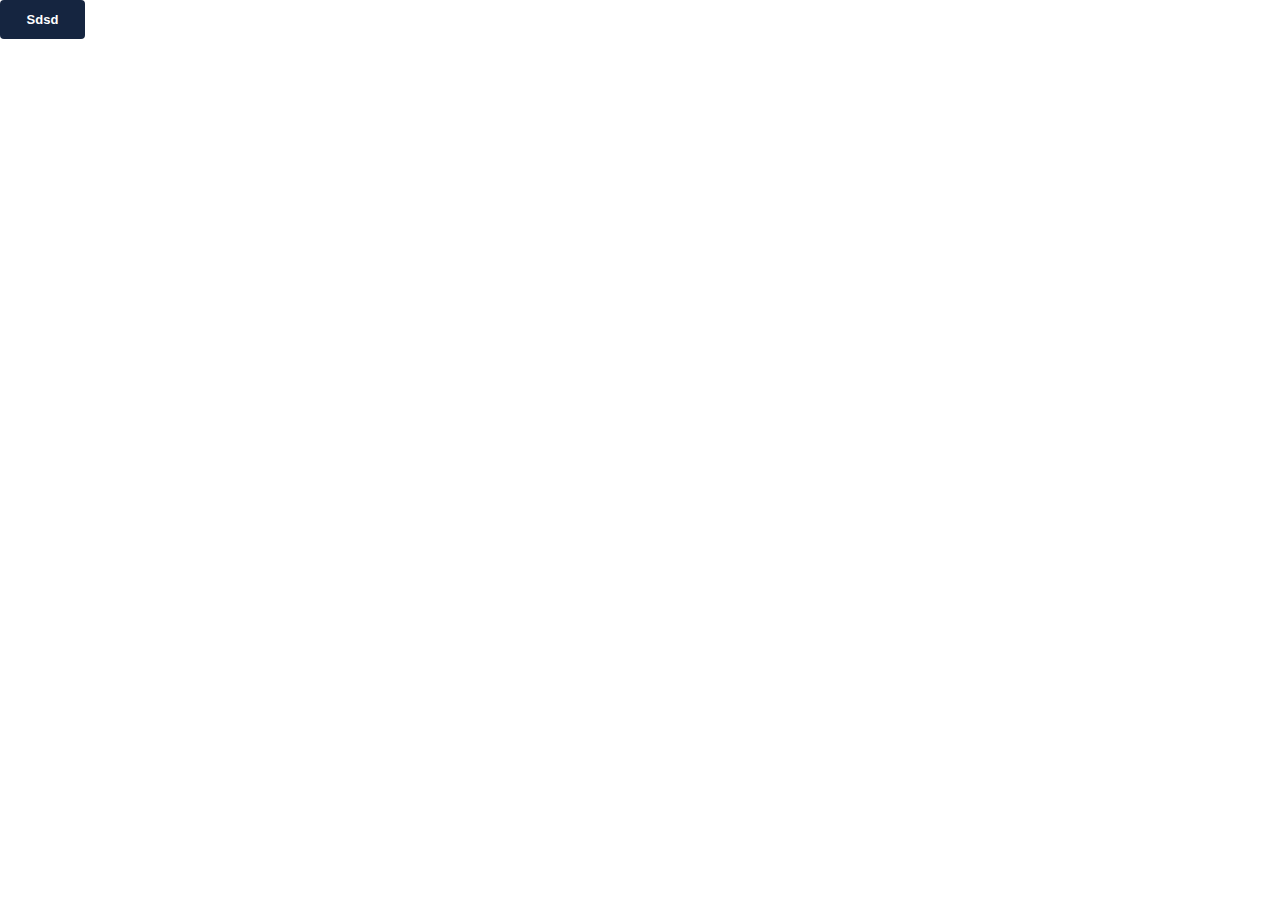
==== commit 1eea7495: "profile" ====
--- a/index.html
+++ b/index.html
@@ -1,321 +1,18 @@
 <!DOCTYPE html>
 <html lang="en">
-  <head>
-    <meta charset="UTF-8" />
-    <meta http-equiv="X-UA-Compatible" content="IE=edge" />
-    <meta name="viewport" content="width=device-width, initial-scale=1.0" />
-    <link
-      rel="stylesheet"
-      href="https://cdnjs.cloudflare.com/ajax/libs/font-awesome/6.0.0-beta3/css/all.min.css"
-      integrity="sha512-Fo3rlrZj/k7ujTnHg4CGR2D7kSs0v4LLanw2qksYuRlEzO+tcaEPQogQ0KaoGN26/zrn20ImR1DfuLWnOo7aBA=="
-      crossorigin="anonymous"
-      referrerpolicy="no-referrer"
-    />
-    <link
-      rel="stylesheet"
-      href="./assets/bootstrap/css/bootstrap-grid.min.css"
-    />
-    <link rel="stylesheet" href="./css/style.css" />
-    <title>Books Home</title>
-  </head>
 
-  <body>
-    <div class="container header__line">
-      <header class="header">
-        <a class="logo" href="/">
-          <img
-            class="logo__img"
-            src="./assets/img/logo/Badiiyat.png"
-            alt="logo-img"
-          />
-        </a>
-        <input type="checkbox" name="" id="checkbox" />
-        <label for="checkbox">
-          <span class="header__menu-item"></span>
-          <span class="header__menu-item"></span>
-          <span class="header__menu-item"></span>
-        </label>
-        <ul class="header__list">
-          <li class="header__list-item">
-            <a class="header__link" href="#"> bosh sahifa </a>
-          </li>
-          <li class="header__list-item">
-            <a class="header__link" href="#"> nasr </a>
-          </li>
-          <li class="header__list-item">
-            <a class="header__link" href="#"> nazm </a>
-          </li>
-          <li class="header__list-item">
-            <a class="header__link" href="#"> maqolalar </a>
-          </li>
-          <li class="header__list-item">
-            <a class="header__link" href="#"> forum </a>
-          </li>
-        </ul>
-        <div class="header__author me-5 me-sm-0">
-          <img
-            src="./assets/img/booksHome/logo/image 6.png"
-            alt="author-logo"
-          />
-          <i class="fas fa-angle-down ms-2"></i>
-        </div>
-      </header>
-    </div>
+<head>
+    <meta charset="UTF-8">
+    <meta http-equiv="X-UA-Compatible" content="IE=edge">
+    <meta name="viewport" content="width=device-width, initial-scale=1.0">
+    <link rel="stylesheet" href="./css/style.css">
+    <link rel="stylesheet" href="./assets/bootstrap-5.1.3-dist/css/bootstrap-grid.min.css">
+    <title>BADIIYAT</title>
+</head>
 
-    <section class="booksearch">
-      <div
-        class="container container-sm container-md container-lg container-xl container-xxl p-5"
-      >
-        <div class="row">
-          <div class="col">
-            <div class="row">
-              <div class="booksearch__title">
-                <img
-                  class="booksearch__img"
-                  src="./assets/img/booksHome/search/Qidirish.png"
-                  alt="booksearch-img"
-                />
-              </div>
-            </div>
-            <div class="row mt-3">
-              <div class="col-8">
-                <input
-                  class="booksearch__issue p-sm-3 p-2 ms-lg-10"
-                  type="text"
-                  placeholder="Adiblar, kitoblar, audiolar, maqolalar..."
-                />
-              </div>
-              <div class="col-4">
-                <button class="booksearch__btn btn p-sm-3 p-2 ms-lg-13">
-                  <i class="fab fa-searchengin"></i>
-                  Izlash
-                </button>
-              </div>
-            </div>
-          </div>
-        </div>
-      </div>
-    </section>
+<body>
+    <button class="btn">sdsd</button>
+    <script src="./js/router.js"></script>
+</body>
 
-    <section class="bookcategories">
-      <div
-        class="container-sm container-md container-lg container-xl container-xxl"
-      >
-        <div class="row mb-5">
-          <div class="col">
-            <h1 class="bookcategories__title">asosiy kategoriyalar</h1>
-          </div>
-        </div>
-        <ul class="bookcategories__list">
-          <li class="bookcategories__list-item me-md-5">
-            <a class="bookcategories__link" href="#"> Temuriylar davri </a>
-          </li>
-          <li class="bookcategories__list-item me-md-5">
-            <a class="bookcategories__link" href="#"> Jadid adabiyoti </a>
-          </li>
-          <li class="bookcategories__list-item me-md-5">
-            <a class="bookcategories__link" href="#"> Sovet davri </a>
-          </li>
-          <li class="bookcategories__list-item">
-            <a class="bookcategories__link" href="#"> Mustaqillik davri </a>
-          </li>
-        </ul>
-        <div class="row">
-          <div class="col">
-            <div class="bookcategories__card">
-              <div class="bookcategories__card-img mb-3">
-                <img
-                  src="./assets/img/booksHome/books/image -5.png"
-                  alt="books img"
-                />
-              </div>
-              <div class="bookcategories__card-title">dunyoning ishlari</div>
-              <div class="bookcategories__card-author">O'tkir Hoshimov</div>
-              <div class="bookcategories__card-comments">
-                <i class="fas fa-star"></i>
-                4.1 - 3400 ta fikrlar
-              </div>
-            </div>
-          </div>
-          <div class="col">
-            <div class="bookcategories__card">
-              <div class="bookcategories__card-img mb-3">
-                <img
-                  src="./assets/img/booksHome/books/image -5.png"
-                  alt="books img"
-                />
-              </div>
-              <div class="bookcategories__card-title">dunyoning ishlari</div>
-              <div class="bookcategories__card-author">O'tkir Hoshimov</div>
-              <div class="bookcategories__card-comments">
-                <i class="fas fa-star"></i>
-                4.1 - 3400 ta fikrlar
-              </div>
-            </div>
-          </div>
-          <div class="col">
-            <div class="bookcategories__card">
-              <div class="bookcategories__card-img mb-3">
-                <img
-                  src="./assets/img/booksHome/books/image -5.png"
-                  alt="books img"
-                />
-              </div>
-              <div class="bookcategories__card-title">dunyoning ishlari</div>
-              <div class="bookcategories__card-author">O'tkir Hoshimov</div>
-              <div class="bookcategories__card-comments">
-                <i class="fas fa-star"></i>
-                4.1 - 3400 ta fikrlar
-              </div>
-            </div>
-          </div>
-          <div class="col">
-            <div class="bookcategories__card">
-              <div class="bookcategories__card-img mb-3">
-                <img
-                  src="./assets/img/booksHome/books/image -5.png"
-                  alt="books img"
-                />
-              </div>
-              <div class="bookcategories__card-title">dunyoning ishlari</div>
-              <div class="bookcategories__card-author">O'tkir Hoshimov</div>
-              <div class="bookcategories__card-comments">
-                <i class="fas fa-star"></i>
-                4.1 - 3400 ta fikrlar
-              </div>
-            </div>
-          </div>
-          <div class="col">
-            <div class="bookcategories__card">
-              <div class="bookcategories__card-img mb-3">
-                <img
-                  src="./assets/img/booksHome/books/image -5.png"
-                  alt="books img"
-                />
-              </div>
-              <div class="bookcategories__card-title">dunyoning ishlari</div>
-              <div class="bookcategories__card-author">O'tkir Hoshimov</div>
-              <div class="bookcategories__card-comments">
-                <i class="fas fa-star"></i>
-                4.1 - 3400 ta fikrlar
-              </div>
-            </div>
-          </div>
-          <div class="col">
-            <div class="bookcategories__card">
-              <div class="bookcategories__card-img mb-3">
-                <img
-                  src="./assets/img/booksHome/books/image -5.png"
-                  alt="books img"
-                />
-              </div>
-              <div class="bookcategories__card-title">dunyoning ishlari</div>
-              <div class="bookcategories__card-author">O'tkir Hoshimov</div>
-              <div class="bookcategories__card-comments">
-                <i class="fas fa-star"></i>
-                4.1 - 3400 ta fikrlar
-              </div>
-            </div>
-          </div>
-          <div class="col">
-            <div class="bookcategories__card">
-              <div class="bookcategories__card-img mb-3">
-                <img
-                  src="./assets/img/booksHome/books/image -5.png"
-                  alt="books img"
-                />
-              </div>
-              <div class="bookcategories__card-title">dunyoning ishlari</div>
-              <div class="bookcategories__card-author">O'tkir Hoshimov</div>
-              <div class="bookcategories__card-comments">
-                <i class="fas fa-star"></i>
-                4.1 - 3400 ta fikrlar
-              </div>
-            </div>
-          </div>
-          <div class="col">
-            <div class="bookcategories__card">
-              <div class="bookcategories__card-img mb-3">
-                <img
-                  src="./assets/img/booksHome/books/image -5.png"
-                  alt="books img"
-                />
-              </div>
-              <div class="bookcategories__card-title">dunyoning ishlari</div>
-              <div class="bookcategories__card-author">O'tkir Hoshimov</div>
-              <div class="bookcategories__card-comments">
-                <i class="fas fa-star"></i>
-                4.1 - 3400 ta fikrlar
-              </div>
-            </div>
-          </div>
-          <div class="col">
-            <div class="bookcategories__card">
-              <div class="bookcategories__card-img mb-3">
-                <img
-                  src="./assets/img/booksHome/books/image -5.png"
-                  alt="books img"
-                />
-              </div>
-              <div class="bookcategories__card-title">dunyoning ishlari</div>
-              <div class="bookcategories__card-author">O'tkir Hoshimov</div>
-              <div class="bookcategories__card-comments">
-                <i class="fas fa-star"></i>
-                4.1 - 3400 ta fikrlar
-              </div>
-            </div>
-          </div>
-          <div class="col">
-            <div class="bookcategories__card">
-              <div class="bookcategories__card-img mb-3">
-                <img
-                  src="./assets/img/booksHome/books/image -5.png"
-                  alt="books img"
-                />
-              </div>
-              <div class="bookcategories__card-title">dunyoning ishlari</div>
-              <div class="bookcategories__card-author">O'tkir Hoshimov</div>
-              <div class="bookcategories__card-comments">
-                <i class="fas fa-star"></i>
-                4.1 - 3400 ta fikrlar
-              </div>
-            </div>
-          </div>
-          <div class="col">
-            <div class="bookcategories__card">
-              <div class="bookcategories__card-img mb-3">
-                <img
-                  src="./assets/img/booksHome/books/image -5.png"
-                  alt="books img"
-                />
-              </div>
-              <div class="bookcategories__card-title">dunyoning ishlari</div>
-              <div class="bookcategories__card-author">O'tkir Hoshimov</div>
-              <div class="bookcategories__card-comments">
-                <i class="fas fa-star"></i>
-                4.1 - 3400 ta fikrlar
-              </div>
-            </div>
-          </div>
-          <div class="col">
-            <div class="bookcategories__card">
-              <div class="bookcategories__card-img mb-3">
-                <img
-                  src="./assets/img/booksHome/books/image -5.png"
-                  alt="books img"
-                />
-              </div>
-              <div class="bookcategories__card-title">dunyoning ishlari</div>
-              <div class="bookcategories__card-author">O'tkir Hoshimov</div>
-              <div class="bookcategories__card-comments">
-                <i class="fas fa-star"></i>
-                4.1 - 3400 ta fikrlar
-              </div>
-            </div>
-          </div>
-        </div>
-      </div>
-    </section>
-    <script src="./js/router.js"></script>
-  </body>
-</html>
+</html>--- a/css/style.css
+++ b/css/style.css
@@ -1,173 +1,3 @@
-.mainBg {
-  background-color: #191919;
-}
-
-.mainWhite {
-  color: #ffffff;
-}
-
-.maindanger {
-  color: #c9ac8c;
-}
-
-.darkBlue {
-  color: #152540;
-}
-
-.secondaryDark {
-  color: #1d1d1d;
-}
-
-*,
-*::after,
-*::before {
-  box-sizing: border-box;
-}
-
-body {
-  padding: 0;
-  margin: 0;
-  font-family: sans-serif;
-}
-
-.container,
-.container-fluid,
-.container-lg,
-.container-md,
-.container-sm,
-.container-xl,
-.container-xxl {
-  width: 100%;
-  padding-right: var(--bs-gutter-x, 0.75rem);
-  padding-left: var(--bs-gutter-x, 0.75rem);
-  margin-right: auto;
-  margin-left: auto;
-}
-
-@media (min-width: 576px) {
-  .container,
-.container-sm {
-    max-width: 540px;
-  }
-}
-@media (min-width: 768px) {
-  .container,
-.container-md,
-.container-sm {
-    max-width: 720px;
-  }
-}
-@media (min-width: 992px) {
-  .container,
-.container-lg,
-.container-md,
-.container-sm {
-    max-width: 960px;
-  }
-}
-@media (min-width: 1200px) {
-  .container,
-.container-lg,
-.container-md,
-.container-sm,
-.container-xl {
-    max-width: 1140px;
-  }
-}
-@media (min-width: 1400px) {
-  .container,
-.container-lg,
-.container-md,
-.container-sm,
-.container-xl,
-.container-xxl {
-    max-width: 1320px;
-  }
-}
-.container-fluid {
-  width: 100%;
-  padding: 0 15px;
-}
-@media screen and (min-width: 576px) {
-  .container-fluid {
-    padding: 0 20px;
-  }
-}
-@media screen and (min-width: 768px) {
-  .container-fluid {
-    padding: 0 80px;
-  }
-}
-
-section {
-  padding: 60px 0;
-  text-align: center;
-}
-@media screen and (min-width: 768px) {
-  section {
-    text-align: left;
-  }
-}
-
-.row {
-  display: flex;
-  flex-wrap: wrap;
-  justify-content: flex-start;
-}
-
-.row > * {
-  flex-shrink: 0;
-  width: 100%;
-  max-width: 100%;
-}
-
-.btn {
-  color: #213b52;
-  text-transform: capitalize;
-  padding: 8px 35px 10px 35px;
-  text-decoration: none;
-  border: 2px solid #fdc134;
-  transition: all ease-in-out 0.3s;
-  display: inline-block;
-  background: #fdc134;
-}
-
-img {
-  width: 100%;
-  height: 100%;
-  display: inline-block;
-}
-
-a {
-  display: inline-block;
-}
-
-.sec__title {
-  text-align: center;
-  color: #213b52;
-  padding-bottom: 30px;
-}
-.sec__title h2 {
-  position: relative;
-  font-size: 32px;
-  font-weight: bold;
-  margin-bottom: 30px;
-  text-transform: capitalize;
-  color: #2f4d5a;
-  z-index: 2;
-}
-.sec__title h2::after {
-  content: "";
-  position: absolute;
-  left: 50%;
-  top: 50%;
-  transform: translate(-50%, -50%);
-  width: 122px;
-  height: 66px;
-  background: url(../../assets/img/section-title-bg.png);
-  z-index: -1;
-}
-
 *,
 *::after,
 *::before {
@@ -5373,17 +5203,9 @@
 }
 
 .text__muted {
-  color: #b4b4bb;
-}
-
-@font-face {
-  font-family: rotterburg;
-  src: url(../../assets/fonts/rotterburg_stylish/Rotterburg\ Display\ Font.otf);
-}
-@font-face {
-  font-family: steinbeck;
-  src: url(../../assets/fonts/steinbeck/SteinbeckFC-Reg.otf);
-}
+  color: #B4B4BB;
+}
+
 .btn {
   display: inline-block;
   font-weight: 600;
@@ -5394,10 +5216,9 @@
   -ms-user-select: none;
   user-select: none;
   background-color: #152540;
-  border: 0.3rem solid transparent;
+  border: 0.1rem solid transparent;
   padding: 0.88rem 2.56rem;
-  font-size: 1.8rem;
-  font-weight: 500;
+  font-size: 1.3rem;
   line-height: 1.5;
   border-radius: 0.4rem;
   white-space: nowrap;
@@ -5405,9 +5226,12 @@
   transition: transform 0.2s ease;
 }
 
+.btn-danger {
+  background-color: #c9ac8c;
+}
+
 .btn:hover {
   background-color: #ffffff;
-  border: solid 0.3rem #152540;
   color: #152540;
 }
 
@@ -5417,3438 +5241,315 @@
 
 .input {
   background-color: #ffffff;
-  border: solid #b4b4bb 0.1rem;
-  box-sizing: border-box;
+  border: #B4B4BB 0.1rem;
   border-radius: 1rem;
-  padding: 1.5rem 2.56rem;
+  padding: 1rem 2rem;
+}
+
+.input::placeholder {
+  color: #B4B4BB;
+  font-size: 1.4rem;
+}
+
+._profile_page {
+  background-color: #191919;
+  width: 100%;
+  min-height: 100vh;
+  padding-top: 5rem !important;
+}
+._profile_page h2 {
+  font-weight: 200;
+  color: #c9ac8c;
+  margin-top: 2rem;
+}
+._profile_page p {
+  font-weight: 200;
+  color: #fff;
+  font-size: 20px;
+  padding-top: 1rem;
+}
+._profile_page ._profile_block {
+  width: 100%;
+  height: 50vh;
+  background: linear-gradient(90deg, #191919, #ffffff21), url("/assets/img/Vector.png");
+  background-repeat: no-repeat;
+  background-position: right;
+  border-radius: 30px;
+  background-size: contain;
+  display: flex;
+  flex-direction: row;
+  padding-top: 5rem;
+}
+._profile_page ._profile_block span {
+  color: rgba(255, 255, 255, 0.564);
+  font-weight: normal;
+}
+._profile_page ._profile_block ._profile_name {
+  width: 30%;
+  text-align: center;
+}
+._profile_page ._profile_block ._logo_ {
+  padding-top: 1rem;
+  position: relative;
+}
+._profile_page ._javon {
+  display: flex;
+  margin: 5rem 0 0;
+  justify-content: space-between;
+  align-items: flex-start;
+  padding-bottom: 5rem;
+}
+._profile_page ._javon1 {
+  width: 30%;
+  padding-bottom: 3rem;
+  background-color: #ffffff21;
+  border-radius: 20px;
+  text-align: center;
+}
+._profile_page ._javon1 h2 {
+  text-align: center;
+  padding-bottom: 2rem;
+}
+._profile_page ._javon1 p {
+  padding: 0;
+}
+._profile_page ._javon1 li {
+  display: flex;
+  width: 100%;
+  justify-content: space-around;
+  align-items: center;
+}
+._profile_page ._javon1 .btns {
+  margin-top: 3rem;
+}
+._profile_page ._javon2 {
+  width: 65%;
+}
+._profile_page ._javon2 ._sort {
+  display: flex;
+  height: 70px;
+  justify-content: center;
+  align-items: center;
+}
+._profile_page ._javon2 ._sort a {
+  margin: 0 4rem;
+  color: #fff;
+}
+._profile_page ._javon2 .row {
+  margin-top: 5rem;
+}
+._profile_page ._javon2 .row .col-3 h2 {
+  margin: 0;
+  font-size: 20px;
+  padding-top: 1rem;
+}
+._profile_page ._javon2 .row .col-3 p {
+  padding-top: 1rem;
+  font-size: 15px;
+}
+._profile_page ._javon2 .row .col-3 span {
+  display: block;
+  margin-top: 1rem;
+  color: #fff;
+  font-size: 15px;
+}
+
+.tab {
+  overflow: hidden;
+  background-color: #fff;
+}
+
+/* Style the buttons inside the tab */
+.tab button {
+  background-color: #F3F6F9;
+  width: 300px;
+  height: 100px;
+  float: left;
+  border: none;
   outline: none;
-}
-
-.input::placeholder {
-  color: #b4b4bb;
-  font-size: 1.4rem;
-}
-
-.header {
+  cursor: pointer;
+  padding: 14px 16px;
+  margin-right: 5px;
+  transition: 0.3s;
+  font-size: 17px;
+}
+
+/* Change background color of buttons on hover */
+/* Create an active/current tablink class */
+.tab button.active {
+  background-color: #fff;
+}
+
+/* Style the tab content */
+.tabcontent {
+  width: 100%;
+  padding: 10rem 30rem;
+}
+.tabcontent h3 {
+  margin: 2rem 0;
+}
+
+#Myaccount.tabcontent.my__profile .input {
+  background-color: #f3f6f9;
+}
+#Myaccount.tabcontent.my__profile .img {
+  margin-top: 2rem;
+  border-radius: 50%;
+}
+#Myaccount.tabcontent.my__profile .form__group .title {
+  margin: 5rem 0 2rem;
+  font-size: 2rem;
+  font-weight: 500;
+  line-height: 2.7rem;
+}
+#Myaccount.tabcontent.my__profile .form__group form div {
   display: flex;
+  justify-content: space-between;
   align-items: center;
+}
+#Myaccount.tabcontent.my__profile .form__group form div label {
+  width: 100%;
+}
+#Myaccount.tabcontent.my__profile .form__group form div label input {
+  width: 100%;
+}
+#Myaccount.tabcontent.my__profile .form__group form div label:nth-last-child(2) input {
+  width: 90%;
+}
+#Myaccount.tabcontent.my__profile .form__group form input {
+  display: block;
+  width: 100%;
+  height: 5rem;
+  margin: 2rem 0;
+  background-color: #F3F6F9;
+}
+#Myaccount.tabcontent.my__profile .form__group form hr {
+  margin-bottom: 2rem;
+}
+#Myaccount.tabcontent.my__profile .form__group form .btn {
+  float: right;
+  margin-bottom: 3rem;
+}
+#Myaccount.tabcontent.my__profile .form__group .row .col-12 {
+  margin-top: -2rem;
+}
+
+#Security {
+  height: 100vh;
+}
+#Security form div {
+  display: flex;
   justify-content: space-between;
-  height: 80px;
-}
-@media screen and (min-width: 768px) {
-  .header {
-    justify-content: unset;
-  }
-}
-.header .header__list {
-  display: none;
-  list-style: none;
-  margin-left: auto;
-}
-@media screen and (min-width: 768px) {
-  .header .header__list {
-    display: flex;
-  }
-}
-.header .header__list .header__link {
+  align-items: center;
+}
+#Security form div label {
+  width: 100%;
+}
+#Security form div label input {
+  width: 100%;
+}
+#Security form div label:nth-last-child(2) input {
+  width: 90%;
+}
+#Security form input {
+  display: block;
+  width: 100%;
+  height: 5rem;
+  margin: 2rem 0;
+  background-color: #F3F6F9;
+}
+#Security form hr {
+  margin-bottom: 2rem;
+}
+#Security form .btn {
+  float: right;
+  margin-bottom: 3rem;
+}
+
+#Settings {
+  height: 100vh;
+}
+#Settings select {
+  display: block;
+  width: 100%;
+  margin: 2rem 0;
+  background-color: #F3F6F9;
+  height: 5rem;
+}
+#Settings .switch {
+  margin: 2rem 0;
+  width: 10rem;
+  height: 4rem;
+  border-radius: 20rem;
+  display: flex;
+  justify-content: space-between;
+  align-items: center;
   position: relative;
-  text-decoration: none;
-  font-weight: 300;
-  font-style: normal;
-  font-size: 16px;
-  line-height: 23.1px;
-  color: white;
-  text-transform: capitalize;
-  margin-right: 10px;
-}
-@media screen and (min-width: 992px) {
-  .header .header__list .header__link {
-    margin-right: 30px;
-  }
-}
-.header .header__list .header__link:hover {
-  color: white;
-}
-.header .header__list .header__link::before {
-  content: "";
+  background-color: #F3F6F9;
+  box-shadow: 5px 8px 10px #89898a;
+  cursor: pointer;
+}
+#Settings .switch .switch__indicator {
   position: absolute;
-  display: block;
-  width: 0%;
-  height: 0.7px;
-  top: 25px;
-  background-color: transparent;
-  transition: 0.7s;
-}
-@media screen and (min-width: 768px) {
-  .header .header__list .header__link::before {
-    top: 50px;
-  }
-}
-.header .header__list .header__link:hover::before {
-  width: 100%;
-  background: white;
-}
-.header input[type=checkbox] {
-  display: none;
-}
-.header label[for=checkbox] {
-  position: fixed;
-  top: 30px;
-  right: 15px;
-  z-index: 100;
-  cursor: pointer;
-}
-@media screen and (min-width: 768px) {
-  .header label[for=checkbox] {
-    display: none;
-  }
-}
-.header label[for=checkbox] .header__menu-item {
-  display: block;
-  width: 20px;
-  height: 2px;
-  margin-bottom: 5px;
-  background: white;
-  transition: 0.7s;
-  transform-origin: 0;
-}
-.header input[type=checkbox]:checked + label .header__menu-item:first-of-type {
-  transform: rotate(45deg);
-}
-.header input[type=checkbox]:checked + label .header__menu-item:nth-of-type(2) {
-  visibility: hidden;
-  opacity: 0;
-}
-.header input[type=checkbox]:checked + label .header__menu-item:last-of-type {
-  transform: rotate(-45deg);
-}
-.header input[type=checkbox]:checked + label ~ .header__list {
-  position: fixed;
-  display: flex;
-  flex-direction: column;
-  align-items: center;
-  justify-content: center;
-  top: 50px;
-  margin: auto 0;
-  width: 93%;
-  right: 15px;
-  left: 15px;
-  height: 90vh;
-  background-color: #1d1d1d;
-  border-radius: 10px;
-  box-shadow: 0.5px 0.5px 5px #c5c6d4, 0.5px 0.5px 5px #a5a5a9;
-  z-index: 90;
-}
-.header input[type=checkbox]:checked + label ~ .header__list .header__list-item {
-  margin-bottom: 10px;
-}
-.header .header__author {
-  display: flex;
-  align-items: center;
-}
-@media screen and (min-width: 768px) {
-  .header .header__author {
-    margin-left: 130px;
-  }
-}
-.header .header__author img {
+  height: 4rem;
+  width: 4rem;
   border-radius: 50%;
-}
-
-.header__line {
-  position: fixed;
-  top: 0;
-  right: 0;
-  left: 0;
-  z-index: 1040;
-}
-
-.header__line::before {
-  content: "";
-  position: relative;
-  display: block;
-  min-width: 200%;
-  height: 0.5px;
-  top: 80px;
-  left: -170px;
-  right: -20px;
-  background: rgba(255, 255, 255, 0.103);
-}
-
-body {
-  background: #1d1d1d;
-  min-width: 100%;
-  height: 80px;
-  color: white;
-  background-image: url(../../assets/img/booksHome/background/ornament.png);
-  background-repeat: no-repeat;
-  background-position: top;
-  background-size: cover;
-}
-
-.booksearch {
-  display: flex;
-  align-items: center;
-  justify-self: center;
-  width: 100%;
-  height: 160px;
-  margin: auto;
-  border-radius: 6px;
-  box-shadow: 1px 1px 5px #000, 1px 1px 5px #000;
-  margin-top: 200px;
-  background: #1d1d1d;
-}
-@media screen and (min-width: 768px) {
-  .booksearch {
-    width: 60%;
-  }
-}
-.booksearch .container .row {
-  flex-wrap: nowrap;
-}
-.booksearch .container .booksearch__title {
-  text-align: center;
-}
-.booksearch .container .booksearch__title .booksearch__img {
-  width: auto;
-}
-.booksearch .container .booksearch__issue {
-  width: 100%;
-  border-radius: 15px;
-  background-color: #404040;
-}
-.booksearch .container .booksearch__btn {
-  line-height: 16px;
-  border-radius: 15px;
-  color: #3c2710;
-  background-color: #c9ac8c;
-  border: transparent;
-}
-.booksearch .container .booksearch__btn:hover {
-  color: #ffffff;
-}
-
-.bookcategories {
-  padding-top: 30px;
-}
-.bookcategories .bookcategories__list {
-  list-style: none;
-  display: flex;
-  align-items: center;
-  justify-content: center;
-  flex-wrap: wrap;
-  margin-bottom: 50px;
-}
-@media screen and (min-width: 576px) {
-  .bookcategories .bookcategories__list {
-    flex-wrap: nowrap;
-  }
-}
-.bookcategories .bookcategories__list .bookcategories__link {
-  color: rgba(255, 255, 255, 0.6);
-  margin: 10px;
-  font-family: Steinbeck;
-  font-size: 16px;
-  font-style: normal;
-  font-weight: 400;
-  line-height: 20px;
-  text-align: left;
-}
-@media screen and (min-width: 576px) {
-  .bookcategories .bookcategories__list .bookcategories__link {
-    font-size: 18px;
-  }
-}
-@media screen and (min-width: 768px) {
-  .bookcategories .bookcategories__list .bookcategories__link {
-    font-size: 20px;
-  }
-}
-.bookcategories .bookcategories__title {
-  font-family: rotterburg;
-  text-transform: uppercase;
-  font-size: 31px;
-  font-style: normal;
-  font-weight: 400;
-  line-height: 34px;
-  letter-spacing: 0em;
-  text-align: center;
-  color: #c9ac8c;
-}
-.bookcategories .bookcategories__card {
-  width: 165px;
-}
-.bookcategories .bookcategories__card .bookcategories__card-img {
-  width: 100%;
-}
-.bookcategories .bookcategories__card .bookcategories__card-title {
-  font-family: rotterburg;
-  font-size: 20px;
-  font-style: normal;
-  font-weight: 400;
-  line-height: 22px;
-  letter-spacing: 0em;
-  text-align: center;
-  color: #c9ac8c;
-}
-.bookcategories .bookcategories__card .bookcategories__author {
-  font-family: Visuelt Pro;
-  font-size: 12px;
-  font-style: normal;
-  font-weight: 300;
-  line-height: 17px;
-  letter-spacing: 0em;
-  text-align: left;
-  color: rgba(255, 255, 255, 0.6);
-}
-.bookcategories .bookcategories__card .bookcategories__card-comments {
-  font-family: Visuelt Pro;
-  font-size: 12px;
-  font-style: normal;
-  font-weight: 300;
-  line-height: 17px;
-  letter-spacing: 0em;
-  text-align: left;
-  color: rgba(255, 255, 255, 0.6);
-  margin-bottom: 50px;
-}
-
-section {
-  max-width: 100vw;
-  min-height: 100vh;
-}
-section .container {
-  max-width: 100% !important;
-}
-
-.left {
-  background-color: #ac957c;
-  height: 100vh;
-}
-.left .img {
-  position: absolute;
-  top: 5%;
-  left: 5%;
-}
-
-.form {
-  margin: 20% 10rem 0 10rem;
-}
-.form .form__title {
-  font-size: 3.6rem;
-  line-height: 5rem;
-  font-weight: 900;
-  margin-bottom: 0.7rem;
-}
-.form .form__text {
-  font-size: 1.3rem;
-  margin: 1rem 0 2rem 0;
-}
-.form .form__text .form__link {
-  color: #00b5fd;
-}
-.form .form__text .form__link:hover {
-  text-decoration: underline;
-}
-.form .form__input--group {
-  margin: 1rem 0;
-}
-.form .form__input--group .form__input {
-  width: 100%;
-}
-.form .form__button {
-  margin-top: 1rem;
-  width: 100%;
-}
-.form .form__button:active {
-  transform: scale(0.98);
-}
-
+  background-color: #3699FF;
+}
+
+@media screen and (max-width: 1024px) {
+  .tabcontent {
+    padding: 10rem 10rem;
+  }
+
+  .tab button {
+    width: 200px;
+    height: 70px;
+  }
+}
 @media screen and (max-width: 768px) {
-  .form {
-    margin: 5rem 10rem;
-  }
-}
-@media screen and (max-width: 576px) {
-  .form {
-    margin: 3rem 5rem;
-  }
-}
-.signUp .form {
-  margin: 5rem 10rem;
-}
-
-@media screen and (max-width: 576px) {
-  .signUp .form {
-    margin: 3rem 5rem;
-  }
-}
-.addBook .leftt {
-  background-color: #F3F3F3ED;
-}
-.addBook .leftt .img {
-  height: 40rem;
-  width: 33rem;
-  margin: 3rem 10rem 1rem 15rem;
-}
-.addBook .leftt .informs {
-  margin: 1rem 15rem;
-}
-.addBook .leftt .informs h1 {
-  font-weight: 900;
-  font-size: 2.4rem;
-  text-align: center;
-  margin-bottom: 0.5rem;
-}
-.addBook .leftt .informs button {
-  width: 100%;
-}
-.addBook .form {
-  margin: 1rem 10rem;
-}
-.addBook .form .form__title {
-  font-size: 3rem;
-  line-height: 3rem;
-  margin-bottom: 0;
-}
-.addBook .form .form__input--group {
-  margin: 1.5rem 0;
-}
-.addBook .form .form__input--group .input {
-  padding: 1.1rem 2.56rem;
-}
-.addBook .form .form__button {
-  margin-top: 0;
-}
-
-.bookview__bg-img {
-  position: absolute;
-  bottom: -180%;
-  left: -45%;
-  transform: rotate(90deg);
-}
-
-.bookview {
-  font-family: steinbeck;
-  padding-top: 140px;
-  min-height: 100vh;
-}
-.bookview .bookview__img {
-  width: auto;
-  height: auto;
-}
-.bookview .bookview__title {
-  font-family: rotterburg;
-  text-transform: uppercase;
-  font-size: 31px;
-  font-style: normal;
-  font-weight: 400;
-  line-height: 34px;
-  letter-spacing: 0em;
-  color: #c9ac8c;
-}
-.bookview .bookview__author {
-  font-size: 16px;
-  font-style: normal;
-  font-weight: 400;
-  line-height: 16px;
-  letter-spacing: 0em;
-  text-transform: capitalize;
-  color: #c9ac8c;
-}
-.bookview .bookview__author .bookview__author-star {
-  font-size: 12px;
-  font-weight: 300;
-  line-height: 17px;
-  letter-spacing: 0em;
-  color: rgba(255, 255, 255, 0.6);
-}
-.bookview .bookview__num {
-  font-size: 20px;
-  font-style: normal;
-  font-weight: 400;
-  line-height: 20px;
-  letter-spacing: 0em;
-  text-align: left;
-}
-.bookview .bookview__num .bookview__num-item {
-  color: rgba(255, 255, 255, 0.6);
-}
-.bookview .bookview__item-title {
-  display: flex;
-  align-items: center;
-  justify-content: space-between;
-}
-.bookview .bookview_line {
-  display: inline-block;
-  height: 0px;
-  width: 70%;
-  border: 1px solid rgba(201, 172, 140, 0.6);
-  margin-top: 6px;
-}
-.bookview .bookview__books .bookview__books-title {
-  font-size: 16px;
-  font-style: normal;
-  font-weight: 400;
-  line-height: 16px;
-  letter-spacing: 0em;
-  color: #c9ac8c;
-}
-.bookview .bookview__books .bookview__books-inner {
-  align-items: center;
-}
-.bookview .bookview__books .bookview__books-card {
-  text-align: center;
-  width: 100px;
-}
-.bookview .bookview__books .bookview__books-icon {
-  text-align: center;
-}
-.bookview .bookview__books .bookview__books-suptitle {
-  font-size: 16px;
-  font-weight: 400;
-  line-height: 16px;
-}
-.bookview .bookview__books .bookview__books-price {
-  font-size: 16px;
-  font-style: normal;
-  font-weight: 400;
-  line-height: 16px;
-  letter-spacing: 0em;
-  color: rgba(255, 255, 255, 0.6);
-}
-.bookview .bookview__books .bookview__books-btn {
-  display: flex;
-  align-items: center;
-  justify-content: center;
-}
-.bookview .bookview__books .bookview__books-btn button {
-  width: 200px;
-  border-radius: 0px;
-  border: none;
-  padding: 16px 32px;
-  background: #c9ac8c;
-  font-size: 16px;
-  font-weight: 400;
-  line-height: 16px;
-  color: #3c2710;
-}
-
-.bookinfo {
-  min-height: 100px;
-  font-family: steinbeck;
-}
-.bookinfo .bookinfo__list {
-  list-style: none;
-  display: flex;
-  align-items: center;
-  justify-content: space-between;
-  flex-wrap: wrap;
-}
-@media screen and (min-width: 375px) {
-  .bookinfo .bookinfo__list {
-    width: 350px;
-  }
-}
-@media screen and (min-width: 576px) {
-  .bookinfo .bookinfo__list {
-    width: 500px;
-  }
-}
-@media screen and (min-width: 375px) {
-  .bookinfo .bookinfo__list {
-    flex-wrap: nowrap;
-  }
-}
-.bookinfo .bookinfo__list .bookinfo__link {
-  text-decoration: none;
-  color: rgba(255, 255, 255, 0.6);
-  margin-bottom: 15px;
-  margin-right: 15px;
-}
-@media screen and (min-width: 375px) {
-  .bookinfo .bookinfo__list .bookinfo__link {
-    margin-bottom: 0;
-  }
-}
-@media screen and (min-width: 320px) {
-  .bookinfo .bookinfo__list .bookinfo__link {
-    margin-right: 0;
-  }
-}
-.bookinfo .bookinfo__list .bookinfo__link:hover {
-  color: #c9ac8c;
-}
-.bookinfo .bookinfo__qoute {
-  position: relative;
-  min-height: 250px;
-  width: 100%;
-  padding: 40px;
-  padding-right: 60px;
-  border-radius: 15px;
-  overflow: hidden;
-  background: linear-gradient(263.94deg, #161616 0%, #1e1e1e 98.06%);
-}
-.bookinfo .bookinfo__qoute .bookinfo__quote-text {
-  font-style: normal;
-  font-weight: 400;
-  line-height: 24px;
-  letter-spacing: 0em;
-  text-align: left;
-}
-.bookinfo .bookinfo__qoute .bookinfo__img {
-  position: absolute;
-  height: 250px;
-  width: 250px;
-  left: 60.67%;
-  right: -1.01%;
-  top: 6.31%;
-  bottom: -24.03%;
-}
-.bookinfo .bookinfo__qoutation {
-  position: relative;
-  width: 30px;
-  height: auto;
-  top: 11px;
-  left: 30px;
-  z-index: 10;
-}
-
-.bookrecommend {
-  min-height: 100px;
-}
-.bookrecommend .bookrecommend__card-wrapper {
-  flex-wrap: nowrap;
-  overflow-x: scroll;
-}
-.bookrecommend .bookrecommend__card-wrapper .bookrecommend__card {
-  min-height: 250px;
-  margin-right: 15px;
-}
-.bookrecommend .bookrecommend__card-wrapper .bookrecommend__card .bookrecommend__card-img {
-  width: 150px;
-}
-.bookrecommend .bookrecommend__card-wrapper .bookrecommend__card .bookrecommend__card-title {
-  font-family: rotterburg;
-  font-size: 20px;
-  font-style: normal;
-  font-weight: 400;
-  line-height: 22px;
-  letter-spacing: 0em;
-  color: #c9ac8c;
-}
-.bookrecommend .bookrecommend__card-wrapper .bookrecommend__card .bookrecommend__card-comments {
-  font-family: Visuelt Pro;
-  font-size: 12px;
-  font-style: normal;
-  font-weight: 300;
-  line-height: 17px;
-  letter-spacing: 0em;
-  text-align: left;
-  color: rgba(255, 255, 255, 0.6);
-  margin-bottom: 50px;
-}
-
-.m-auto {
-  margin: auto;
-}
-
-@media screen and (min-width: 576px) {
-  .m-sm-auto {
-    margin: auto !important;
-  }
-}
-@media screen and (min-width: 768px) {
-  .m-md-auto {
-    margin: auto !important;
-  }
-}
-@media screen and (min-width: 991px) {
-  .m-lg-auto {
-    margin: auto !important;
-  }
-}
-@media screen and (min-width: 1200px) {
-  .m-xl-auto {
-    margin: auto !important;
-  }
-}
-@media screen and (min-width: 1440px) {
-  .m-xxl-auto {
-    margin: auto !important;
-  }
-}
-.m-0 {
-  margin: 0px !important;
-}
-
-.m-1 {
-  margin: 5px !important;
-}
-
-.m-2 {
-  margin: 10px !important;
-}
-
-.m-3 {
-  margin: 15px !important;
-}
-
-.m-4 {
-  margin: 20px !important;
-}
-
-.m-5 {
-  margin: 25px !important;
-}
-
-.ms-auto {
-  margin-left: auto !important;
-}
-
-@media screen and (min-width: 576px) {
-  .ms-sm-auto {
-    margin-left: auto !important;
-  }
-
-  .ms-sm-auto {
-    margin-left: auto !important;
-  }
-
-  .ms-sm-auto {
-    margin-left: auto !important;
-  }
-
-  .ms-sm-auto {
-    margin-left: auto !important;
-  }
-
-  .ms-sm-auto {
-    margin-left: auto !important;
-  }
-
-  .ms-sm-auto {
-    margin-left: auto !important;
-  }
-}
-@media screen and (min-width: 768px) {
-  .ms-md-auto {
-    margin-left: auto !important;
-  }
-
-  .ms-md-auto {
-    margin-left: auto !important;
-  }
-
-  .ms-md-auto {
-    margin-left: auto !important;
-  }
-
-  .ms-md-auto {
-    margin-left: auto !important;
-  }
-
-  .ms-md-auto {
-    margin-left: auto !important;
-  }
-
-  .ms-md-auto {
-    margin-left: auto !important;
-  }
-}
-@media screen and (min-width: 991px) {
-  .ms-lg-auto {
-    margin-left: auto !important;
-  }
-
-  .ms-lg-auto {
-    margin-left: auto !important;
-  }
-
-  .ms-lg-auto {
-    margin-left: auto !important;
-  }
-
-  .ms-lg-auto {
-    margin-left: auto !important;
-  }
-
-  .ms-lg-auto {
-    margin-left: auto !important;
-  }
-
-  .ms-lg-auto {
-    margin-left: auto !important;
-  }
-}
-@media screen and (min-width: 1200px) {
-  .ms-xl-auto {
-    margin-left: auto !important;
-  }
-
-  .ms-xl-auto {
-    margin-left: auto !important;
-  }
-
-  .ms-xl-auto {
-    margin-left: auto !important;
-  }
-
-  .ms-xl-auto {
-    margin-left: auto !important;
-  }
-
-  .ms-xl-auto {
-    margin-left: auto !important;
-  }
-
-  .ms-xl-auto {
-    margin-left: auto !important;
-  }
-}
-@media screen and (min-width: 1440px) {
-  .ms-xxl-auto {
-    margin-left: auto !important;
-  }
-
-  .ms-xxl-auto {
-    margin-left: auto !important;
-  }
-
-  .ms-xxl-auto {
-    margin-left: auto !important;
-  }
-
-  .ms-xxl-auto {
-    margin-left: auto !important;
-  }
-
-  .ms-xxl-auto {
-    margin-left: auto !important;
-  }
-
-  .ms-xxl-auto {
-    margin-left: auto !important;
-  }
-}
-.me-auto {
-  margin-right: auto !important;
-}
-
-@media screen and (min-width: 576px) {
-  .ms-sm-auto {
-    margin-right: auto !important;
-  }
-
-  .ms-sm-auto {
-    margin-right: auto !important;
-  }
-
-  .ms-sm-auto {
-    margin-right: auto !important;
-  }
-
-  .ms-sm-auto {
-    margin-right: auto !important;
-  }
-
-  .ms-sm-auto {
-    margin-right: auto !important;
-  }
-
-  .ms-sm-auto {
-    margin-right: auto !important;
-  }
-}
-@media screen and (min-width: 768px) {
-  .ms-md-auto {
-    margin-right: auto !important;
-  }
-
-  .ms-md-auto {
-    margin-right: auto !important;
-  }
-
-  .ms-md-auto {
-    margin-right: auto !important;
-  }
-
-  .ms-md-auto {
-    margin-right: auto !important;
-  }
-
-  .ms-md-auto {
-    margin-right: auto !important;
-  }
-
-  .ms-md-auto {
-    margin-right: auto !important;
-  }
-}
-@media screen and (min-width: 991px) {
-  .ms-lg-auto {
-    margin-right: auto !important;
-  }
-
-  .ms-lg-auto {
-    margin-right: auto !important;
-  }
-
-  .ms-lg-auto {
-    margin-right: auto !important;
-  }
-
-  .ms-lg-auto {
-    margin-right: auto !important;
-  }
-
-  .ms-lg-auto {
-    margin-right: auto !important;
-  }
-
-  .ms-lg-auto {
-    margin-right: auto !important;
-  }
-}
-@media screen and (min-width: 1200px) {
-  .ms-xl-auto {
-    margin-right: auto !important;
-  }
-
-  .ms-xl-auto {
-    margin-right: auto !important;
-  }
-
-  .ms-xl-auto {
-    margin-right: auto !important;
-  }
-
-  .ms-xl-auto {
-    margin-right: auto !important;
-  }
-
-  .ms-xl-auto {
-    margin-right: auto !important;
-  }
-
-  .ms-xl-auto {
-    margin-right: auto !important;
-  }
-}
-@media screen and (min-width: 1440px) {
-  .ms-xxl-auto {
-    margin-right: auto !important;
-  }
-
-  .ms-xxl-auto {
-    margin-right: auto !important;
-  }
-
-  .ms-xxl-auto {
-    margin-right: auto !important;
-  }
-
-  .ms-xxl-auto {
-    margin-right: auto !important;
-  }
-
-  .ms-xxl-auto {
-    margin-right: auto !important;
-  }
-
-  .ms-xxl-auto {
-    margin-right: auto !important;
-  }
-}
-.mt-auto {
-  margin-top: auto !important;
-}
-
-@media screen and (min-width: 576px) {
-  .ms-sm-auto {
-    margin-top: auto !important;
-  }
-
-  .ms-sm-auto {
-    margin-top: auto !important;
-  }
-
-  .ms-sm-auto {
-    margin-top: auto !important;
-  }
-
-  .ms-sm-auto {
-    margin-top: auto !important;
-  }
-
-  .ms-sm-auto {
-    margin-top: auto !important;
-  }
-
-  .ms-sm-auto {
-    margin-top: auto !important;
-  }
-}
-@media screen and (min-width: 768px) {
-  .ms-md-auto {
-    margin-top: auto !important;
-  }
-
-  .ms-md-auto {
-    margin-top: auto !important;
-  }
-
-  .ms-md-auto {
-    margin-top: auto !important;
-  }
-
-  .ms-md-auto {
-    margin-top: auto !important;
-  }
-
-  .ms-md-auto {
-    margin-top: auto !important;
-  }
-
-  .ms-md-auto {
-    margin-top: auto !important;
-  }
-}
-@media screen and (min-width: 991px) {
-  .ms-lg-auto {
-    margin-top: auto !important;
-  }
-
-  .ms-lg-auto {
-    margin-top: auto !important;
-  }
-
-  .ms-lg-auto {
-    margin-top: auto !important;
-  }
-
-  .ms-lg-auto {
-    margin-top: auto !important;
-  }
-
-  .ms-lg-auto {
-    margin-top: auto !important;
-  }
-
-  .ms-lg-auto {
-    margin-top: auto !important;
-  }
-}
-@media screen and (min-width: 1200px) {
-  .ms-xl-auto {
-    margin-top: auto !important;
-  }
-
-  .ms-xl-auto {
-    margin-top: auto !important;
-  }
-
-  .ms-xl-auto {
-    margin-top: auto !important;
-  }
-
-  .ms-xl-auto {
-    margin-top: auto !important;
-  }
-
-  .ms-xl-auto {
-    margin-top: auto !important;
-  }
-
-  .ms-xl-auto {
-    margin-top: auto !important;
-  }
-}
-@media screen and (min-width: 1440px) {
-  .ms-xxl-auto {
-    margin-top: auto !important;
-  }
-
-  .ms-xxl-auto {
-    margin-top: auto !important;
-  }
-
-  .ms-xxl-auto {
-    margin-top: auto !important;
-  }
-
-  .ms-xxl-auto {
-    margin-top: auto !important;
-  }
-
-  .ms-xxl-auto {
-    margin-top: auto !important;
-  }
-
-  .ms-xxl-auto {
-    margin-top: auto !important;
-  }
-}
-.mb-auto {
-  margin-bottom: auto !important;
-}
-
-@media screen and (min-width: 576px) {
-  .ms-sm-auto {
-    margin-bottom: auto !important;
-  }
-
-  .ms-sm-auto {
-    margin-bottom: auto !important;
-  }
-
-  .ms-sm-auto {
-    margin-bottom: auto !important;
-  }
-
-  .ms-sm-auto {
-    margin-bottom: auto !important;
-  }
-
-  .ms-sm-auto {
-    margin-bottom: auto !important;
-  }
-
-  .ms-sm-auto {
-    margin-bottom: auto !important;
-  }
-}
-@media screen and (min-width: 768px) {
-  .ms-md-auto {
-    margin-bottom: auto !important;
-  }
-
-  .ms-md-auto {
-    margin-bottom: auto !important;
-  }
-
-  .ms-md-auto {
-    margin-bottom: auto !important;
-  }
-
-  .ms-md-auto {
-    margin-bottom: auto !important;
-  }
-
-  .ms-md-auto {
-    margin-bottom: auto !important;
-  }
-
-  .ms-md-auto {
-    margin-bottom: auto !important;
-  }
-}
-@media screen and (min-width: 991px) {
-  .ms-lg-auto {
-    margin-bottom: auto !important;
-  }
-
-  .ms-lg-auto {
-    margin-bottom: auto !important;
-  }
-
-  .ms-lg-auto {
-    margin-bottom: auto !important;
-  }
-
-  .ms-lg-auto {
-    margin-bottom: auto !important;
-  }
-
-  .ms-lg-auto {
-    margin-bottom: auto !important;
-  }
-
-  .ms-lg-auto {
-    margin-bottom: auto !important;
-  }
-}
-@media screen and (min-width: 1200px) {
-  .ms-xl-auto {
-    margin-bottom: auto !important;
-  }
-
-  .ms-xl-auto {
-    margin-bottom: auto !important;
-  }
-
-  .ms-xl-auto {
-    margin-bottom: auto !important;
-  }
-
-  .ms-xl-auto {
-    margin-bottom: auto !important;
-  }
-
-  .ms-xl-auto {
-    margin-bottom: auto !important;
-  }
-
-  .ms-xl-auto {
-    margin-bottom: auto !important;
-  }
-}
-@media screen and (min-width: 1440px) {
-  .ms-xxl-auto {
-    margin-bottom: auto !important;
-  }
-
-  .ms-xxl-auto {
-    margin-bottom: auto !important;
-  }
-
-  .ms-xxl-auto {
-    margin-bottom: auto !important;
-  }
-
-  .ms-xxl-auto {
-    margin-bottom: auto !important;
-  }
-
-  .ms-xxl-auto {
-    margin-bottom: auto !important;
-  }
-
-  .ms-xxl-auto {
-    margin-bottom: auto !important;
-  }
-}
-.ms-0 {
-  margin-left: 0px !important;
-}
-
-.ms-1 {
-  margin-left: 5px !important;
-}
-
-.ms-2 {
-  margin-left: 10px !important;
-}
-
-.ms-3 {
-  margin-left: 15px !important;
-}
-
-.ms-4 {
-  margin-left: 20px !important;
-}
-
-.ms-5 {
-  margin-left: 25px !important;
-}
-
-.me-0 {
-  margin-right: 0px !important;
-}
-
-.me-1 {
-  margin-right: 5px !important;
-}
-
-.me-2 {
-  margin-right: 10px !important;
-}
-
-.me-3 {
-  margin-right: 15px !important;
-}
-
-.me-4 {
-  margin-right: 20px !important;
-}
-
-.me-5 {
-  margin-right: 25px !important;
-}
-
-.mt-0 {
-  margin-top: 0px !important;
-}
-
-.mt-1 {
-  margin-top: 5px !important;
-}
-
-.mt-2 {
-  margin-top: 10px !important;
-}
-
-.mt-3 {
-  margin-top: 15px !important;
-}
-
-.mt-4 {
-  margin-top: 20px !important;
-}
-
-.mt-5 {
-  margin-top: 25px !important;
-}
-
-.mb-0 {
-  margin-bottom: 0px !important;
-}
-
-.mb-1 {
-  margin-bottom: 5px !important;
-}
-
-.mb-2 {
-  margin-bottom: 10px !important;
-}
-
-.mb-3 {
-  margin-bottom: 15px !important;
-}
-
-.mb-4 {
-  margin-bottom: 20px !important;
-}
-
-.mb-5 {
-  margin-bottom: 25px !important;
-}
-
-@media screen and (min-width: 576px) {
-  .ms-sm-0 {
-    margin-left: 0px !important;
-  }
-
-  .ms-sm-1 {
-    margin-left: 5px !important;
-  }
-
-  .ms-sm-2 {
-    margin-left: 10px !important;
-  }
-
-  .ms-sm-3 {
-    margin-left: 15px !important;
-  }
-
-  .ms-sm-4 {
-    margin-left: 20px !important;
-  }
-
-  .ms-sm-5 {
-    margin-left: 25px !important;
-  }
-}
-@media screen and (min-width: 768px) {
-  .ms-md-0 {
-    margin-left: 0px !important;
-  }
-
-  .ms-md-1 {
-    margin-left: 5px !important;
-  }
-
-  .ms-md-2 {
-    margin-left: 10px !important;
-  }
-
-  .ms-md-3 {
-    margin-left: 15px !important;
-  }
-
-  .ms-md-4 {
-    margin-left: 20px !important;
-  }
-
-  .ms-md-5 {
-    margin-left: 25px !important;
-  }
-}
-@media screen and (min-width: 991px) {
-  .ms-lg-0 {
-    margin-left: 0px !important;
-  }
-
-  .ms-lg-1 {
-    margin-left: 5px !important;
-  }
-
-  .ms-lg-2 {
-    margin-left: 10px !important;
-  }
-
-  .ms-lg-3 {
-    margin-left: 15px !important;
-  }
-
-  .ms-lg-4 {
-    margin-left: 20px !important;
-  }
-
-  .ms-lg-5 {
-    margin-left: 25px !important;
-  }
-}
-@media screen and (min-width: 1200px) {
-  .ms-xl-0 {
-    margin-left: 0px !important;
-  }
-
-  .ms-xl-1 {
-    margin-left: 5px !important;
-  }
-
-  .ms-xl-2 {
-    margin-left: 10px !important;
-  }
-
-  .ms-xl-3 {
-    margin-left: 15px !important;
-  }
-
-  .ms-xl-4 {
-    margin-left: 20px !important;
-  }
-
-  .ms-xl-5 {
-    margin-left: 25px !important;
-  }
-}
-@media screen and (min-width: 1440px) {
-  .ms-xxl-0 {
-    margin-left: 0px !important;
-  }
-
-  .ms-xxl-1 {
-    margin-left: 5px !important;
-  }
-
-  .ms-xxl-2 {
-    margin-left: 10px !important;
-  }
-
-  .ms-xxl-3 {
-    margin-left: 15px !important;
-  }
-
-  .ms-xxl-4 {
-    margin-left: 20px !important;
-  }
-
-  .ms-xxl-5 {
-    margin-left: 25px !important;
-  }
-}
-@media screen and (min-width: 576px) {
-  .me-sm-0 {
-    margin-right: 0px !important;
-  }
-
-  .me-sm-1 {
-    margin-right: 5px !important;
-  }
-
-  .me-sm-2 {
-    margin-right: 10px !important;
-  }
-
-  .me-sm-3 {
-    margin-right: 15px !important;
-  }
-
-  .me-sm-4 {
-    margin-right: 20px !important;
-  }
-
-  .me-sm-5 {
-    margin-right: 25px !important;
-  }
-}
-@media screen and (min-width: 768px) {
-  .me-md-0 {
-    margin-right: 0px !important;
-  }
-
-  .me-md-1 {
-    margin-right: 5px !important;
-  }
-
-  .me-md-2 {
-    margin-right: 10px !important;
-  }
-
-  .me-md-3 {
-    margin-right: 15px !important;
-  }
-
-  .me-md-4 {
-    margin-right: 20px !important;
-  }
-
-  .me-md-5 {
-    margin-right: 25px !important;
-  }
-}
-@media screen and (min-width: 991px) {
-  .me-lg-0 {
-    margin-right: 0px !important;
-  }
-
-  .me-lg-1 {
-    margin-right: 5px !important;
-  }
-
-  .me-lg-2 {
-    margin-right: 10px !important;
-  }
-
-  .me-lg-3 {
-    margin-right: 15px !important;
-  }
-
-  .me-lg-4 {
-    margin-right: 20px !important;
-  }
-
-  .me-lg-5 {
-    margin-right: 25px !important;
-  }
-}
-@media screen and (min-width: 1200px) {
-  .me-xl-0 {
-    margin-right: 0px !important;
-  }
-
-  .me-xl-1 {
-    margin-right: 5px !important;
-  }
-
-  .me-xl-2 {
-    margin-right: 10px !important;
-  }
-
-  .me-xl-3 {
-    margin-right: 15px !important;
-  }
-
-  .me-xl-4 {
-    margin-right: 20px !important;
-  }
-
-  .me-xl-5 {
-    margin-right: 25px !important;
-  }
-}
-@media screen and (min-width: 1440px) {
-  .me-xxl-0 {
-    margin-right: 0px !important;
-  }
-
-  .me-xxl-1 {
-    margin-right: 5px !important;
-  }
-
-  .me-xxl-2 {
-    margin-right: 10px !important;
-  }
-
-  .me-xxl-3 {
-    margin-right: 15px !important;
-  }
-
-  .me-xxl-4 {
-    margin-right: 20px !important;
-  }
-
-  .me-xxl-5 {
-    margin-right: 25px !important;
-  }
-}
-@media screen and (min-width: 576px) {
-  .mt-sm-0 {
-    margin-top: 0px !important;
-  }
-
-  .mt-sm-1 {
-    margin-top: 5px !important;
-  }
-
-  .mt-sm-2 {
-    margin-top: 10px !important;
-  }
-
-  .mt-sm-3 {
-    margin-top: 15px !important;
-  }
-
-  .mt-sm-4 {
-    margin-top: 20px !important;
-  }
-
-  .mt-sm-5 {
-    margin-top: 25px !important;
-  }
-}
-@media screen and (min-width: 768px) {
-  .mt-md-0 {
-    margin-top: 0px !important;
-  }
-
-  .mt-md-1 {
-    margin-top: 5px !important;
-  }
-
-  .mt-md-2 {
-    margin-top: 10px !important;
-  }
-
-  .mt-md-3 {
-    margin-top: 15px !important;
-  }
-
-  .mt-md-4 {
-    margin-top: 20px !important;
-  }
-
-  .mt-md-5 {
-    margin-top: 25px !important;
-  }
-}
-@media screen and (min-width: 991px) {
-  .mt-lg-0 {
-    margin-top: 0px !important;
-  }
-
-  .mt-lg-1 {
-    margin-top: 5px !important;
-  }
-
-  .mt-lg-2 {
-    margin-top: 10px !important;
-  }
-
-  .mt-lg-3 {
-    margin-top: 15px !important;
-  }
-
-  .mt-lg-4 {
-    margin-top: 20px !important;
-  }
-
-  .mt-lg-5 {
-    margin-top: 25px !important;
-  }
-}
-@media screen and (min-width: 1200px) {
-  .mt-xl-0 {
-    margin-top: 0px !important;
-  }
-
-  .mt-xl-1 {
-    margin-top: 5px !important;
-  }
-
-  .mt-xl-2 {
-    margin-top: 10px !important;
-  }
-
-  .mt-xl-3 {
-    margin-top: 15px !important;
-  }
-
-  .mt-xl-4 {
-    margin-top: 20px !important;
-  }
-
-  .mt-xl-5 {
-    margin-top: 25px !important;
-  }
-}
-@media screen and (min-width: 1440px) {
-  .mt-xxl-0 {
-    margin-top: 0px !important;
-  }
-
-  .mt-xxl-1 {
-    margin-top: 5px !important;
-  }
-
-  .mt-xxl-2 {
-    margin-top: 10px !important;
-  }
-
-  .mt-xxl-3 {
-    margin-top: 15px !important;
-  }
-
-  .mt-xxl-4 {
-    margin-top: 20px !important;
-  }
-
-  .mt-xxl-5 {
-    margin-top: 25px !important;
-  }
-}
-@media screen and (min-width: 576px) {
-  .mb-sm-0 {
-    margin-bottom: 5px !important;
-  }
-
-  .mb-sm-1 {
-    margin-bottom: 5px !important;
-  }
-
-  .mb-sm-2 {
-    margin-bottom: 5px !important;
-  }
-
-  .mb-sm-3 {
-    margin-bottom: 5px !important;
-  }
-
-  .mb-sm-4 {
-    margin-bottom: 5px !important;
-  }
-
-  .mb-sm-5 {
-    margin-bottom: 5px !important;
-  }
-}
-@media screen and (min-width: 768px) {
-  .mb-md-0 {
-    margin-bottom: 5px !important;
-  }
-
-  .mb-md-1 {
-    margin-bottom: 5px !important;
-  }
-
-  .mb-md-2 {
-    margin-bottom: 5px !important;
-  }
-
-  .mb-md-3 {
-    margin-bottom: 5px !important;
-  }
-
-  .mb-md-4 {
-    margin-bottom: 5px !important;
-  }
-
-  .mb-md-5 {
-    margin-bottom: 5px !important;
-  }
-}
-@media screen and (min-width: 991px) {
-  .mb-lg-0 {
-    margin-bottom: 5px !important;
-  }
-
-  .mb-lg-1 {
-    margin-bottom: 5px !important;
-  }
-
-  .mb-lg-2 {
-    margin-bottom: 5px !important;
-  }
-
-  .mb-lg-3 {
-    margin-bottom: 5px !important;
-  }
-
-  .mb-lg-4 {
-    margin-bottom: 5px !important;
-  }
-
-  .mb-lg-5 {
-    margin-bottom: 5px !important;
-  }
-}
-@media screen and (min-width: 1200px) {
-  .mb-xl-0 {
-    margin-bottom: 5px !important;
-  }
-
-  .mb-xl-1 {
-    margin-bottom: 5px !important;
-  }
-
-  .mb-xl-2 {
-    margin-bottom: 5px !important;
-  }
-
-  .mb-xl-3 {
-    margin-bottom: 5px !important;
-  }
-
-  .mb-xl-4 {
-    margin-bottom: 5px !important;
-  }
-
-  .mb-xl-5 {
-    margin-bottom: 5px !important;
-  }
-}
-@media screen and (min-width: 1440px) {
-  .mb-xxl-0 {
-    margin-bottom: 5px !important;
-  }
-
-  .mb-xxl-1 {
-    margin-bottom: 5px !important;
-  }
-
-  .mb-xxl-2 {
-    margin-bottom: 5px !important;
-  }
-
-  .mb-xxl-3 {
-    margin-bottom: 5px !important;
-  }
-
-  .mb-xxl-4 {
-    margin-bottom: 5px !important;
-  }
-
-  .mb-xxl-5 {
-    margin-bottom: 5px !important;
-  }
-}
-.mx-auto {
-  margin: 0 auto !important;
-}
-
-.mx-0 {
-  margin: 0 0px !important;
-}
-
-.mx-1 {
-  margin: 0 5px !important;
-}
-
-.mx-2 {
-  margin: 0 10px !important;
-}
-
-.mx-3 {
-  margin: 0 15px !important;
-}
-
-.mx-4 {
-  margin: 0 20px !important;
-}
-
-.mx-5 {
-  margin: 0 25px !important;
-}
-
-@media screen and (min-width: 576px) {
-  .mx-sm-0 {
-    margin: 0 0px !important;
-  }
-
-  .mx-sm-1 {
-    margin: 0 5px !important;
-  }
-
-  .mx-sm-2 {
-    margin: 0 10px !important;
-  }
-
-  .mx-sm-3 {
-    margin: 0 15px !important;
-  }
-
-  .mx-sm-4 {
-    margin: 0 20px !important;
-  }
-
-  .mx-sm-5 {
-    margin: 0 25px !important;
-  }
-}
-@media screen and (min-width: 768px) {
-  .mx-md-0 {
-    margin: 0 0px !important;
-  }
-
-  .mx-md-1 {
-    margin: 0 5px !important;
-  }
-
-  .mx-md-2 {
-    margin: 0 10px !important;
-  }
-
-  .mx-md-3 {
-    margin: 0 15px !important;
-  }
-
-  .mx-md-4 {
-    margin: 0 20px !important;
-  }
-
-  .mx-md-5 {
-    margin: 0 25px !important;
-  }
-}
-@media screen and (min-width: 991px) {
-  .mx-lg-0 {
-    margin: 0 0px !important;
-  }
-
-  .mx-lg-1 {
-    margin: 0 5px !important;
-  }
-
-  .mx-lg-2 {
-    margin: 0 10px !important;
-  }
-
-  .mx-lg-3 {
-    margin: 0 15px !important;
-  }
-
-  .mx-lg-4 {
-    margin: 0 20px !important;
-  }
-
-  .mx-lg-5 {
-    margin: 0 25px !important;
-  }
-}
-@media screen and (min-width: 1200px) {
-  .mx-xl-0 {
-    margin: 0 0px !important;
-  }
-
-  .mx-xl-1 {
-    margin: 0 5px !important;
-  }
-
-  .mx-xl-2 {
-    margin: 0 10px !important;
-  }
-
-  .mx-xl-3 {
-    margin: 0 15px !important;
-  }
-
-  .mx-xl-4 {
-    margin: 0 20px !important;
-  }
-
-  .mx-xl-5 {
-    margin: 0 25px !important;
-  }
-}
-@media screen and (min-width: 1440px) {
-  .mx-xxl-0 {
-    margin: 0 0px !important;
-  }
-
-  .mx-xxl-1 {
-    margin: 0 5px !important;
-  }
-
-  .mx-xxl-2 {
-    margin: 0 10px !important;
-  }
-
-  .mx-xxl-3 {
-    margin: 0 15px !important;
-  }
-
-  .mx-xxl-4 {
-    margin: 0 20px !important;
-  }
-
-  .mx-xxl-5 {
-    margin: 0 25px !important;
-  }
-}
-@media screen and (min-width: 576px) {
-  .mx-sm-auto {
-    margin: 0 auto !important;
-  }
-}
-@media screen and (min-width: 768px) {
-  .mx-md-auto {
-    margin: 0 auto !important;
-  }
-}
-@media screen and (min-width: 991px) {
-  .mx-lg-auto {
-    margin: 0 auto !important;
-  }
-}
-@media screen and (min-width: 1200px) {
-  .mx-xl-auto {
-    margin: 0 auto !important;
-  }
-}
-@media screen and (min-width: 1440px) {
-  .mx-xxl-auto {
-    margin: 0 auto !important;
-  }
-}
-.my-auto {
-  margin: auto 0 !important;
-}
-
-.my-0 {
-  margin: 0 0px !important;
-}
-
-.my-1 {
-  margin: 0 5px !important;
-}
-
-.my-2 {
-  margin: 0 10px !important;
-}
-
-.my-3 {
-  margin: 0 15px !important;
-}
-
-.my-4 {
-  margin: 0 20px !important;
-}
-
-.my-5 {
-  margin: 0 25px !important;
-}
-
-@media screen and (min-width: 576px) {
-  .my-sm-0 {
-    margin: 0 0px !important;
-  }
-
-  .my-sm-1 {
-    margin: 0 5px !important;
-  }
-
-  .my-sm-2 {
-    margin: 0 10px !important;
-  }
-
-  .my-sm-3 {
-    margin: 0 15px !important;
-  }
-
-  .my-sm-4 {
-    margin: 0 20px !important;
-  }
-
-  .my-sm-5 {
-    margin: 0 25px !important;
-  }
-}
-@media screen and (min-width: 768px) {
-  .my-md-0 {
-    margin: 0 0px !important;
-  }
-
-  .my-md-1 {
-    margin: 0 5px !important;
-  }
-
-  .my-md-2 {
-    margin: 0 10px !important;
-  }
-
-  .my-md-3 {
-    margin: 0 15px !important;
-  }
-
-  .my-md-4 {
-    margin: 0 20px !important;
-  }
-
-  .my-md-5 {
-    margin: 0 25px !important;
-  }
-}
-@media screen and (min-width: 991px) {
-  .my-lg-0 {
-    margin: 0 0px !important;
-  }
-
-  .my-lg-1 {
-    margin: 0 5px !important;
-  }
-
-  .my-lg-2 {
-    margin: 0 10px !important;
-  }
-
-  .my-lg-3 {
-    margin: 0 15px !important;
-  }
-
-  .my-lg-4 {
-    margin: 0 20px !important;
-  }
-
-  .my-lg-5 {
-    margin: 0 25px !important;
-  }
-}
-@media screen and (min-width: 1200px) {
-  .my-xl-0 {
-    margin: 0 0px !important;
-  }
-
-  .my-xl-1 {
-    margin: 0 5px !important;
-  }
-
-  .my-xl-2 {
-    margin: 0 10px !important;
-  }
-
-  .my-xl-3 {
-    margin: 0 15px !important;
-  }
-
-  .my-xl-4 {
-    margin: 0 20px !important;
-  }
-
-  .my-xl-5 {
-    margin: 0 25px !important;
-  }
-}
-@media screen and (min-width: 1440px) {
-  .my-xxl-0 {
-    margin: 0 0px !important;
-  }
-
-  .my-xxl-1 {
-    margin: 0 5px !important;
-  }
-
-  .my-xxl-2 {
-    margin: 0 10px !important;
-  }
-
-  .my-xxl-3 {
-    margin: 0 15px !important;
-  }
-
-  .my-xxl-4 {
-    margin: 0 20px !important;
-  }
-
-  .my-xxl-5 {
-    margin: 0 25px !important;
-  }
-}
-@media screen and (min-width: 576px) {
-  .my-sm-auto {
-    margin: auto 0 !important;
-  }
-}
-@media screen and (min-width: 768px) {
-  .my-md-auto {
-    margin: auto 0 !important;
-  }
-}
-@media screen and (min-width: 991px) {
-  .my-lg-auto {
-    margin: auto 0 !important;
-  }
-}
-@media screen and (min-width: 1200px) {
-  .my-xl-auto {
-    margin: auto 0 !important;
-  }
-}
-@media screen and (min-width: 1440px) {
-  .my-xxl-auto {
-    margin: auto 0 !important;
-  }
-}
-.p-0 {
-  padding: 0px !important;
-}
-
-.p-1 {
-  padding: 5px !important;
-}
-
-.p-2 {
-  padding: 10px !important;
-}
-
-.p-3 {
-  padding: 15px !important;
-}
-
-.p-4 {
-  padding: 20px !important;
-}
-
-.p-5 {
-  padding: 25px !important;
-}
-
-@media screen and (min-width: 576px) {
-  .p-sm-0 {
-    padding: 0px !important;
-  }
-
-  .p-sm-1 {
-    padding: 5px !important;
-  }
-
-  .p-sm-2 {
-    padding: 10px !important;
-  }
-
-  .p-sm-3 {
-    padding: 15px !important;
-  }
-
-  .p-sm-4 {
-    padding: 20px !important;
-  }
-
-  .p-sm-5 {
-    padding: 25px !important;
-  }
-}
-@media screen and (min-width: 768px) {
-  .p-md-0 {
-    padding: 0px !important;
-  }
-
-  .p-md-1 {
-    padding: 5px !important;
-  }
-
-  .p-md-2 {
-    padding: 10px !important;
-  }
-
-  .p-md-3 {
-    padding: 15px !important;
-  }
-
-  .p-md-4 {
-    padding: 20px !important;
-  }
-
-  .p-md-5 {
-    padding: 25px !important;
-  }
-}
-@media screen and (min-width: 991px) {
-  .p-lg-0 {
-    padding: 0px !important;
-  }
-
-  .p-lg-1 {
-    padding: 5px !important;
-  }
-
-  .p-lg-2 {
-    padding: 10px !important;
-  }
-
-  .p-lg-3 {
-    padding: 15px !important;
-  }
-
-  .p-lg-4 {
-    padding: 20px !important;
-  }
-
-  .p-lg-5 {
-    padding: 25px !important;
-  }
-}
-@media screen and (min-width: 1200px) {
-  .p-xl-0 {
-    padding: 0px !important;
-  }
-
-  .p-xl-1 {
-    padding: 5px !important;
-  }
-
-  .p-xl-2 {
-    padding: 10px !important;
-  }
-
-  .p-xl-3 {
-    padding: 15px !important;
-  }
-
-  .p-xl-4 {
-    padding: 20px !important;
-  }
-
-  .p-xl-5 {
-    padding: 25px !important;
-  }
-}
-@media screen and (min-width: 1440px) {
-  .p-xxl-0 {
-    padding: 0px !important;
-  }
-
-  .p-xxl-1 {
-    padding: 5px !important;
-  }
-
-  .p-xxl-2 {
-    padding: 10px !important;
-  }
-
-  .p-xxl-3 {
-    padding: 15px !important;
-  }
-
-  .p-xxl-4 {
-    padding: 20px !important;
-  }
-
-  .p-xxl-5 {
-    padding: 25px !important;
-  }
-}
-.ps-0 {
-  padding-left: 0px !important;
-}
-
-.ps-1 {
-  padding-left: 5px !important;
-}
-
-.ps-2 {
-  padding-left: 10px !important;
-}
-
-.ps-3 {
-  padding-left: 15px !important;
-}
-
-.ps-4 {
-  padding-left: 20px !important;
-}
-
-.ps-5 {
-  padding-left: 25px !important;
-}
-
-.pe-0 {
-  padding-right: 0px !important;
-}
-
-.pe-1 {
-  padding-right: 5px !important;
-}
-
-.pe-2 {
-  padding-right: 10px !important;
-}
-
-.pe-3 {
-  padding-right: 15px !important;
-}
-
-.pe-4 {
-  padding-right: 20px !important;
-}
-
-.pe-5 {
-  padding-right: 25px !important;
-}
-
-.pt-0 {
-  padding-top: 0px !important;
-}
-
-.pt-1 {
-  padding-top: 5px !important;
-}
-
-.pt-2 {
-  padding-top: 10px !important;
-}
-
-.pt-3 {
-  padding-top: 15px !important;
-}
-
-.pt-4 {
-  padding-top: 20px !important;
-}
-
-.pt-5 {
-  padding-top: 25px !important;
-}
-
-.pb-0 {
-  padding-bottom: 0px !important;
-}
-
-.pb-1 {
-  padding-bottom: 5px !important;
-}
-
-.pb-2 {
-  padding-bottom: 10px !important;
-}
-
-.pb-3 {
-  padding-bottom: 15px !important;
-}
-
-.pb-4 {
-  padding-bottom: 20px !important;
-}
-
-.pb-5 {
-  padding-bottom: 25px !important;
-}
-
-@media screen and (min-width: 576px) {
-  .ps-sm-1 {
-    padding-left: 5px !important;
-  }
-
-  .ps-sm-2 {
-    padding-left: 10px !important;
-  }
-
-  .ps-sm-3 {
-    padding-left: 15px !important;
-  }
-
-  .ps-sm-4 {
-    padding-left: 20px !important;
-  }
-
-  .ps-sm-5 {
-    padding-left: 25px !important;
-  }
-}
-@media screen and (min-width: 768px) {
-  .ps-md-1 {
-    padding-left: 5px !important;
-  }
-
-  .ps-md-2 {
-    padding-left: 10px !important;
-  }
-
-  .ps-md-3 {
-    padding-left: 15px !important;
-  }
-
-  .ps-md-4 {
-    padding-left: 20px !important;
-  }
-
-  .ps-md-5 {
-    padding-left: 25px !important;
-  }
-}
-@media screen and (min-width: 991px) {
-  .ps-lg-1 {
-    padding-left: 5px !important;
-  }
-
-  .ps-lg-2 {
-    padding-left: 10px !important;
-  }
-
-  .ps-lg-3 {
-    padding-left: 15px !important;
-  }
-
-  .ps-lg-4 {
-    padding-left: 20px !important;
-  }
-
-  .ps-lg-5 {
-    padding-left: 25px !important;
-  }
-}
-@media screen and (min-width: 1200px) {
-  .ps-xl-1 {
-    padding-left: 5px !important;
-  }
-
-  .ps-xl-2 {
-    padding-left: 10px !important;
-  }
-
-  .ps-xl-3 {
-    padding-left: 15px !important;
-  }
-
-  .ps-xl-4 {
-    padding-left: 20px !important;
-  }
-
-  .ps-xl-5 {
-    padding-left: 25px !important;
-  }
-}
-@media screen and (min-width: 1440px) {
-  .ps-xxl-1 {
-    padding-left: 5px !important;
-  }
-
-  .ps-xxl-2 {
-    padding-left: 10px !important;
-  }
-
-  .ps-xxl-3 {
-    padding-left: 15px !important;
-  }
-
-  .ps-xxl-4 {
-    padding-left: 20px !important;
-  }
-
-  .ps-xxl-5 {
-    padding-left: 25px !important;
-  }
-}
-@media screen and (min-width: 576px) {
-  .pe-sm-1 {
-    padding-right: 5px !important;
-  }
-
-  .pe-sm-2 {
-    padding-right: 10px !important;
-  }
-
-  .pe-sm-3 {
-    padding-right: 15px !important;
-  }
-
-  .pe-sm-4 {
-    padding-right: 20px !important;
-  }
-
-  .pe-sm-5 {
-    padding-right: 25px !important;
-  }
-}
-@media screen and (min-width: 768px) {
-  .pe-md-1 {
-    padding-right: 5px !important;
-  }
-
-  .pe-md-2 {
-    padding-right: 10px !important;
-  }
-
-  .pe-md-3 {
-    padding-right: 15px !important;
-  }
-
-  .pe-md-4 {
-    padding-right: 20px !important;
-  }
-
-  .pe-md-5 {
-    padding-right: 25px !important;
-  }
-}
-@media screen and (min-width: 991px) {
-  .pe-lg-1 {
-    padding-right: 5px !important;
-  }
-
-  .pe-lg-2 {
-    padding-right: 10px !important;
-  }
-
-  .pe-lg-3 {
-    padding-right: 15px !important;
-  }
-
-  .pe-lg-4 {
-    padding-right: 20px !important;
-  }
-
-  .pe-lg-5 {
-    padding-right: 25px !important;
-  }
-}
-@media screen and (min-width: 1200px) {
-  .pe-xl-1 {
-    padding-right: 5px !important;
-  }
-
-  .pe-xl-2 {
-    padding-right: 10px !important;
-  }
-
-  .pe-xl-3 {
-    padding-right: 15px !important;
-  }
-
-  .pe-xl-4 {
-    padding-right: 20px !important;
-  }
-
-  .pe-xl-5 {
-    padding-right: 25px !important;
-  }
-}
-@media screen and (min-width: 1440px) {
-  .pe-xxl-1 {
-    padding-right: 5px !important;
-  }
-
-  .pe-xxl-2 {
-    padding-right: 10px !important;
-  }
-
-  .pe-xxl-3 {
-    padding-right: 15px !important;
-  }
-
-  .pe-xxl-4 {
-    padding-right: 20px !important;
-  }
-
-  .pe-xxl-5 {
-    padding-right: 25px !important;
-  }
-}
-@media screen and (min-width: 576px) {
-  .pt-sm-1 {
-    padding-top: 5px !important;
-  }
-
-  .pt-sm-2 {
-    padding-top: 10px !important;
-  }
-
-  .pt-sm-3 {
-    padding-top: 15px !important;
-  }
-
-  .pt-sm-4 {
-    padding-top: 20px !important;
-  }
-
-  .pt-sm-5 {
-    padding-top: 25px !important;
-  }
-}
-@media screen and (min-width: 768px) {
-  .pt-md-1 {
-    padding-top: 5px !important;
-  }
-
-  .pt-md-2 {
-    padding-top: 10px !important;
-  }
-
-  .pt-md-3 {
-    padding-top: 15px !important;
-  }
-
-  .pt-md-4 {
-    padding-top: 20px !important;
-  }
-
-  .pt-md-5 {
-    padding-top: 25px !important;
-  }
-}
-@media screen and (min-width: 991px) {
-  .pt-lg-1 {
-    padding-top: 5px !important;
-  }
-
-  .pt-lg-2 {
-    padding-top: 10px !important;
-  }
-
-  .pt-lg-3 {
-    padding-top: 15px !important;
-  }
-
-  .pt-lg-4 {
-    padding-top: 20px !important;
-  }
-
-  .pt-lg-5 {
-    padding-top: 25px !important;
-  }
-}
-@media screen and (min-width: 1200px) {
-  .pt-xl-1 {
-    padding-top: 5px !important;
-  }
-
-  .pt-xl-2 {
-    padding-top: 10px !important;
-  }
-
-  .pt-xl-3 {
-    padding-top: 15px !important;
-  }
-
-  .pt-xl-4 {
-    padding-top: 20px !important;
-  }
-
-  .pt-xl-5 {
-    padding-top: 25px !important;
-  }
-}
-@media screen and (min-width: 1440px) {
-  .pt-xxl-1 {
-    padding-top: 5px !important;
-  }
-
-  .pt-xxl-2 {
-    padding-top: 10px !important;
-  }
-
-  .pt-xxl-3 {
-    padding-top: 15px !important;
-  }
-
-  .pt-xxl-4 {
-    padding-top: 20px !important;
-  }
-
-  .pt-xxl-5 {
-    padding-top: 25px !important;
-  }
-}
-@media screen and (min-width: 576px) {
-  .pb-sm-1 {
-    padding-bottom: 5px !important;
-  }
-
-  .pb-sm-2 {
-    padding-bottom: 10px !important;
-  }
-
-  .pb-sm-3 {
-    padding-bottom: 15px !important;
-  }
-
-  .pb-sm-4 {
-    padding-bottom: 20px !important;
-  }
-
-  .pb-sm-5 {
-    padding-bottom: 25px !important;
-  }
-}
-@media screen and (min-width: 768px) {
-  .pb-md-1 {
-    padding-bottom: 5px !important;
-  }
-
-  .pb-md-2 {
-    padding-bottom: 10px !important;
-  }
-
-  .pb-md-3 {
-    padding-bottom: 15px !important;
-  }
-
-  .pb-md-4 {
-    padding-bottom: 20px !important;
-  }
-
-  .pb-md-5 {
-    padding-bottom: 25px !important;
-  }
-}
-@media screen and (min-width: 991px) {
-  .pb-lg-1 {
-    padding-bottom: 5px !important;
-  }
-
-  .pb-lg-2 {
-    padding-bottom: 10px !important;
-  }
-
-  .pb-lg-3 {
-    padding-bottom: 15px !important;
-  }
-
-  .pb-lg-4 {
-    padding-bottom: 20px !important;
-  }
-
-  .pb-lg-5 {
-    padding-bottom: 25px !important;
-  }
-}
-@media screen and (min-width: 1200px) {
-  .pb-xl-1 {
-    padding-bottom: 5px !important;
-  }
-
-  .pb-xl-2 {
-    padding-bottom: 10px !important;
-  }
-
-  .pb-xl-3 {
-    padding-bottom: 15px !important;
-  }
-
-  .pb-xl-4 {
-    padding-bottom: 20px !important;
-  }
-
-  .pb-xl-5 {
-    padding-bottom: 25px !important;
-  }
-}
-@media screen and (min-width: 1440px) {
-  .pb-xxl-1 {
-    padding-bottom: 5px !important;
-  }
-
-  .pb-xxl-2 {
-    padding-bottom: 10px !important;
-  }
-
-  .pb-xxl-3 {
-    padding-bottom: 15px !important;
-  }
-
-  .pb-xxl-4 {
-    padding-bottom: 20px !important;
-  }
-
-  .pb-xxl-5 {
-    padding-bottom: 25px !important;
-  }
-}
-.py-1 {
-  padding: 5px 0 !important;
-}
-
-.py-2 {
-  padding: 10px 0 !important;
-}
-
-.py-3 {
-  padding: 15px 0 !important;
-}
-
-.py-4 {
-  padding: 20px 0 !important;
-}
-
-.py-5 {
-  padding: 25px 0 !important;
-}
-
-@media screen and (min-width: 576px) {
-  .py-sm-1 {
-    padding: 5px 0 !important;
-  }
-
-  .py-sm-2 {
-    padding: 10px 0 !important;
-  }
-
-  .py-sm-3 {
-    padding: 15px 0 !important;
-  }
-
-  .py-sm-4 {
-    padding: 20px 0 !important;
-  }
-
-  .py-sm-5 {
-    padding: 25px 0 !important;
-  }
-}
-@media screen and (min-width: 768px) {
-  .py-md-1 {
-    padding: 5px 0 !important;
-  }
-
-  .py-md-2 {
-    padding: 10px 0 !important;
-  }
-
-  .py-md-3 {
-    padding: 15px 0 !important;
-  }
-
-  .py-md-4 {
-    padding: 20px 0 !important;
-  }
-
-  .py-md-5 {
-    padding: 25px 0 !important;
-  }
-}
-@media screen and (min-width: 991px) {
-  .py-lg-1 {
-    padding: 5px 0 !important;
-  }
-
-  .py-lg-2 {
-    padding: 10px 0 !important;
-  }
-
-  .py-lg-3 {
-    padding: 15px 0 !important;
-  }
-
-  .py-lg-4 {
-    padding: 20px 0 !important;
-  }
-
-  .py-lg-5 {
-    padding: 25px 0 !important;
-  }
-}
-@media screen and (min-width: 1200px) {
-  .py-xl-1 {
-    padding: 5px 0 !important;
-  }
-
-  .py-xl-2 {
-    padding: 10px 0 !important;
-  }
-
-  .py-xl-3 {
-    padding: 15px 0 !important;
-  }
-
-  .py-xl-4 {
-    padding: 20px 0 !important;
-  }
-
-  .py-xl-5 {
-    padding: 25px 0 !important;
-  }
-}
-@media screen and (min-width: 1440px) {
-  .py-xxl-1 {
-    padding: 5px 0 !important;
-  }
-
-  .py-xxl-2 {
-    padding: 10px 0 !important;
-  }
-
-  .py-xxl-3 {
-    padding: 15px 0 !important;
-  }
-
-  .py-xxl-4 {
-    padding: 20px 0 !important;
-  }
-
-  .py-xxl-5 {
-    padding: 25px 0 !important;
-  }
-}
-.px-1 {
-  padding: 0 5px !important;
-}
-
-.px-2 {
-  padding: 0 10px !important;
-}
-
-.px-3 {
-  padding: 0 15px !important;
-}
-
-.px-4 {
-  padding: 0 20px !important;
-}
-
-.px-5 {
-  padding: 0 25px !important;
-}
-
-@media screen and (min-width: 576px) {
-  .px-sm-1 {
-    padding: 0 5px !important;
-  }
-
-  .px-sm-2 {
-    padding: 0 10px !important;
-  }
-
-  .px-sm-3 {
-    padding: 0 15px !important;
-  }
-
-  .px-sm-4 {
-    padding: 0 20px !important;
-  }
-
-  .px-sm-5 {
-    padding: 0 25px !important;
-  }
-}
-@media screen and (min-width: 768px) {
-  .px-md-1 {
-    padding: 0 5px !important;
-  }
-
-  .px-md-2 {
-    padding: 0 10px !important;
-  }
-
-  .px-md-3 {
-    padding: 0 15px !important;
-  }
-
-  .px-md-4 {
-    padding: 0 20px !important;
-  }
-
-  .px-md-5 {
-    padding: 0 25px !important;
-  }
-}
-@media screen and (min-width: 991px) {
-  .px-lg-1 {
-    padding: 0 5px !important;
-  }
-
-  .px-lg-2 {
-    padding: 0 10px !important;
-  }
-
-  .px-lg-3 {
-    padding: 0 15px !important;
-  }
-
-  .px-lg-4 {
-    padding: 0 20px !important;
-  }
-
-  .px-lg-5 {
-    padding: 0 25px !important;
-  }
-}
-@media screen and (min-width: 1200px) {
-  .px-xl-1 {
-    padding: 0 5px !important;
-  }
-
-  .px-xl-2 {
-    padding: 0 10px !important;
-  }
-
-  .px-xl-3 {
-    padding: 0 15px !important;
-  }
-
-  .px-xl-4 {
-    padding: 0 20px !important;
-  }
-
-  .px-xl-5 {
-    padding: 0 25px !important;
-  }
-}
-@media screen and (min-width: 1440px) {
-  .px-xxl-1 {
-    padding: 0 5px !important;
-  }
-
-  .px-xxl-2 {
-    padding: 0 10px !important;
-  }
-
-  .px-xxl-3 {
-    padding: 0 15px !important;
-  }
-
-  .px-xxl-4 {
-    padding: 0 20px !important;
-  }
-
-  .px-xxl-5 {
-    padding: 0 25px !important;
-  }
-}
-.col-1 {
-  flex-basis: 8.3333333333% !important;
-  flex: 0 0 auto;
-}
-
-.col-2 {
-  flex-basis: 16.6666666667% !important;
-  flex: 0 0 auto;
-}
-
-.col-3 {
-  flex-basis: 25% !important;
-  flex: 0 0 auto;
-}
-
-.col-4 {
-  flex-basis: 33.3333333333% !important;
-  flex: 0 0 auto;
-}
-
-.col-5 {
-  flex-basis: 41.6666666667% !important;
-  flex: 0 0 auto;
-}
-
-.col-6 {
-  flex-basis: 50% !important;
-  flex: 0 0 auto;
-}
-
-.col-7 {
-  flex-basis: 58.3333333333% !important;
-  flex: 0 0 auto;
-}
-
-.col-8 {
-  flex-basis: 66.6666666667% !important;
-  flex: 0 0 auto;
-}
-
-.col-9 {
-  flex-basis: 75% !important;
-  flex: 0 0 auto;
-}
-
-.col-10 {
-  flex-basis: 83.3333333333% !important;
-  flex: 0 0 auto;
-}
-
-.col-11 {
-  flex-basis: 91.6666666667% !important;
-  flex: 0 0 auto;
-}
-
-.col-12 {
-  flex-basis: 100% !important;
-  flex: 0 0 auto;
-}
-
-@media screen and (min-width: 576px) {
-  .col-sm-1 {
-    flex-basis: 8.3333333333% !important;
-    flex: 0 0 auto;
-  }
-
-  .col-sm-2 {
-    flex-basis: 16.6666666667% !important;
-    flex: 0 0 auto;
-  }
-
-  .col-sm-3 {
-    flex-basis: 25% !important;
-    flex: 0 0 auto;
-  }
-
-  .col-sm-4 {
-    flex-basis: 33.3333333333% !important;
-    flex: 0 0 auto;
-  }
-
-  .col-sm-5 {
-    flex-basis: 41.6666666667% !important;
-    flex: 0 0 auto;
-  }
-
-  .col-sm-6 {
-    flex-basis: 50% !important;
-    flex: 0 0 auto;
-  }
-
-  .col-sm-7 {
-    flex-basis: 58.3333333333% !important;
-    flex: 0 0 auto;
-  }
-
-  .col-sm-8 {
-    flex-basis: 66.6666666667% !important;
-    flex: 0 0 auto;
-  }
-
-  .col-sm-9 {
-    flex-basis: 75% !important;
-    flex: 0 0 auto;
-  }
-
-  .col-sm-10 {
-    flex-basis: 83.3333333333% !important;
-    flex: 0 0 auto;
-  }
-
-  .col-sm-11 {
-    flex-basis: 91.6666666667% !important;
-    flex: 0 0 auto;
-  }
-
-  .col-sm-12 {
-    flex-basis: 100% !important;
-    flex: 0 0 auto;
-  }
-}
-@media screen and (min-width: 768px) {
-  .col-md-1 {
-    flex-basis: 8.3333333333% !important;
-    flex: 0 0 auto;
-  }
-
-  .col-md-2 {
-    flex-basis: 16.6666666667% !important;
-    flex: 0 0 auto;
-  }
-
-  .col-md-3 {
-    flex-basis: 25% !important;
-    flex: 0 0 auto;
-  }
-
-  .col-md-4 {
-    flex-basis: 33.3333333333% !important;
-    flex: 0 0 auto;
-  }
-
-  .col-md-5 {
-    flex-basis: 41.6666666667% !important;
-    flex: 0 0 auto;
-  }
-
-  .col-md-6 {
-    flex-basis: 50% !important;
-    flex: 0 0 auto;
-  }
-
-  .col-md-7 {
-    flex-basis: 58.3333333333% !important;
-    flex: 0 0 auto;
-  }
-
-  .col-md-8 {
-    flex-basis: 66.6666666667% !important;
-    flex: 0 0 auto;
-  }
-
-  .col-md-9 {
-    flex-basis: 75% !important;
-    flex: 0 0 auto;
-  }
-
-  .col-md-10 {
-    flex-basis: 83.3333333333% !important;
-    flex: 0 0 auto;
-  }
-
-  .col-md-11 {
-    flex-basis: 91.6666666667% !important;
-    flex: 0 0 auto;
-  }
-
-  .col-md-12 {
-    flex-basis: 100% !important;
-    flex: 0 0 auto;
-  }
-}
-@media screen and (min-width: 991px) {
-  .col-lg-1 {
-    flex-basis: 8.3333333333% !important;
-    flex: 0 0 auto;
-  }
-
-  .col-lg-2 {
-    flex-basis: 16.6666666667% !important;
-    flex: 0 0 auto;
-  }
-
-  .col-lg-3 {
-    flex-basis: 25% !important;
-    flex: 0 0 auto;
-  }
-
-  .col-lg-4 {
-    flex-basis: 33.3333333333% !important;
-    flex: 0 0 auto;
-  }
-
-  .col-lg-5 {
-    flex-basis: 41.6666666667% !important;
-    flex: 0 0 auto;
-  }
-
-  .col-lg-6 {
-    flex-basis: 50% !important;
-    flex: 0 0 auto;
-  }
-
-  .col-lg-7 {
-    flex-basis: 58.3333333333% !important;
-    flex: 0 0 auto;
-  }
-
-  .col-lg-8 {
-    flex-basis: 66.6666666667% !important;
-    flex: 0 0 auto;
-  }
-
-  .col-lg-9 {
-    flex-basis: 75% !important;
-    flex: 0 0 auto;
-  }
-
-  .col-lg-10 {
-    flex-basis: 83.3333333333% !important;
-    flex: 0 0 auto;
-  }
-
-  .col-lg-11 {
-    flex-basis: 91.6666666667% !important;
-    flex: 0 0 auto;
-  }
-
-  .col-lg-12 {
-    flex-basis: 100% !important;
-    flex: 0 0 auto;
-  }
-}
-@media screen and (min-width: 1200px) {
-  .col-xl-1 {
-    flex-basis: 8.3333333333% !important;
-    flex: 0 0 auto;
-  }
-
-  .col-xl-2 {
-    flex-basis: 16.6666666667% !important;
-    flex: 0 0 auto;
-  }
-
-  .col-xl-3 {
-    flex-basis: 25% !important;
-    flex: 0 0 auto;
-  }
-
-  .col-xl-4 {
-    flex-basis: 33.3333333333% !important;
-    flex: 0 0 auto;
-  }
-
-  .col-xl-5 {
-    flex-basis: 41.6666666667% !important;
-    flex: 0 0 auto;
-  }
-
-  .col-xl-6 {
-    flex-basis: 50% !important;
-    flex: 0 0 auto;
-  }
-
-  .col-xl-7 {
-    flex-basis: 58.3333333333% !important;
-    flex: 0 0 auto;
-  }
-
-  .col-xl-8 {
-    flex-basis: 66.6666666667% !important;
-    flex: 0 0 auto;
-  }
-
-  .col-xl-9 {
-    flex-basis: 75% !important;
-    flex: 0 0 auto;
-  }
-
-  .col-xl-10 {
-    flex-basis: 83.3333333333% !important;
-    flex: 0 0 auto;
-  }
-
-  .col-xl-11 {
-    flex-basis: 91.6666666667% !important;
-    flex: 0 0 auto;
-  }
-
-  .col-xl-12 {
-    flex-basis: 100% !important;
-    flex: 0 0 auto;
-  }
-}
-@media screen and (min-width: 1440px) {
-  .col-xxl-1 {
-    flex-basis: 8.3333333333% !important;
-    flex: 0 0 auto;
-  }
-
-  .col-xxl-2 {
-    flex-basis: 16.6666666667% !important;
-    flex: 0 0 auto;
-  }
-
-  .col-xxl-3 {
-    flex-basis: 25% !important;
-    flex: 0 0 auto;
-  }
-
-  .col-xxl-4 {
-    flex-basis: 33.3333333333% !important;
-    flex: 0 0 auto;
-  }
-
-  .col-xxl-5 {
-    flex-basis: 41.6666666667% !important;
-    flex: 0 0 auto;
-  }
-
-  .col-xxl-6 {
-    flex-basis: 50% !important;
-    flex: 0 0 auto;
-  }
-
-  .col-xxl-7 {
-    flex-basis: 58.3333333333% !important;
-    flex: 0 0 auto;
-  }
-
-  .col-xxl-8 {
-    flex-basis: 66.6666666667% !important;
-    flex: 0 0 auto;
-  }
-
-  .col-xxl-9 {
-    flex-basis: 75% !important;
-    flex: 0 0 auto;
-  }
-
-  .col-xxl-10 {
-    flex-basis: 83.3333333333% !important;
-    flex: 0 0 auto;
-  }
-
-  .col-xxl-11 {
-    flex-basis: 91.6666666667% !important;
-    flex: 0 0 auto;
-  }
-
-  .col-xxl-12 {
-    flex-basis: 100% !important;
-    flex: 0 0 auto;
-  }
+  .tab button {
+    width: 100px;
+    height: 70px;
+  }
+
+  #Myaccount.tabcontent.my__profile .form__group form div {
+    display: block;
+  }
+  #Myaccount.tabcontent.my__profile .form__group form div label:nth-last-child(2) input {
+    width: 100%;
+  }
+
+  #Security form div {
+    display: block;
+  }
+  #Security form div label:nth-last-child(2) input {
+    width: 100%;
+  }
+
+  .my__profile .img {
+    border-radius: 0;
+    margin: 0;
+    width: 100%;
+    object-fit: contain;
+  }
+}
+@media screen and (max-width: 580px) {
+  .tabcontent {
+    padding: 10rem 5rem;
+  }
+
+  form div {
+    display: block;
+  }
+}
+@media screen and (max-width: 991px) {
+  .container {
+    max-width: 100% !important;
+  }
+}
+.containers {
+  padding: 0 5rem;
 }
 
 /*# sourceMappingURL=style.css.map */
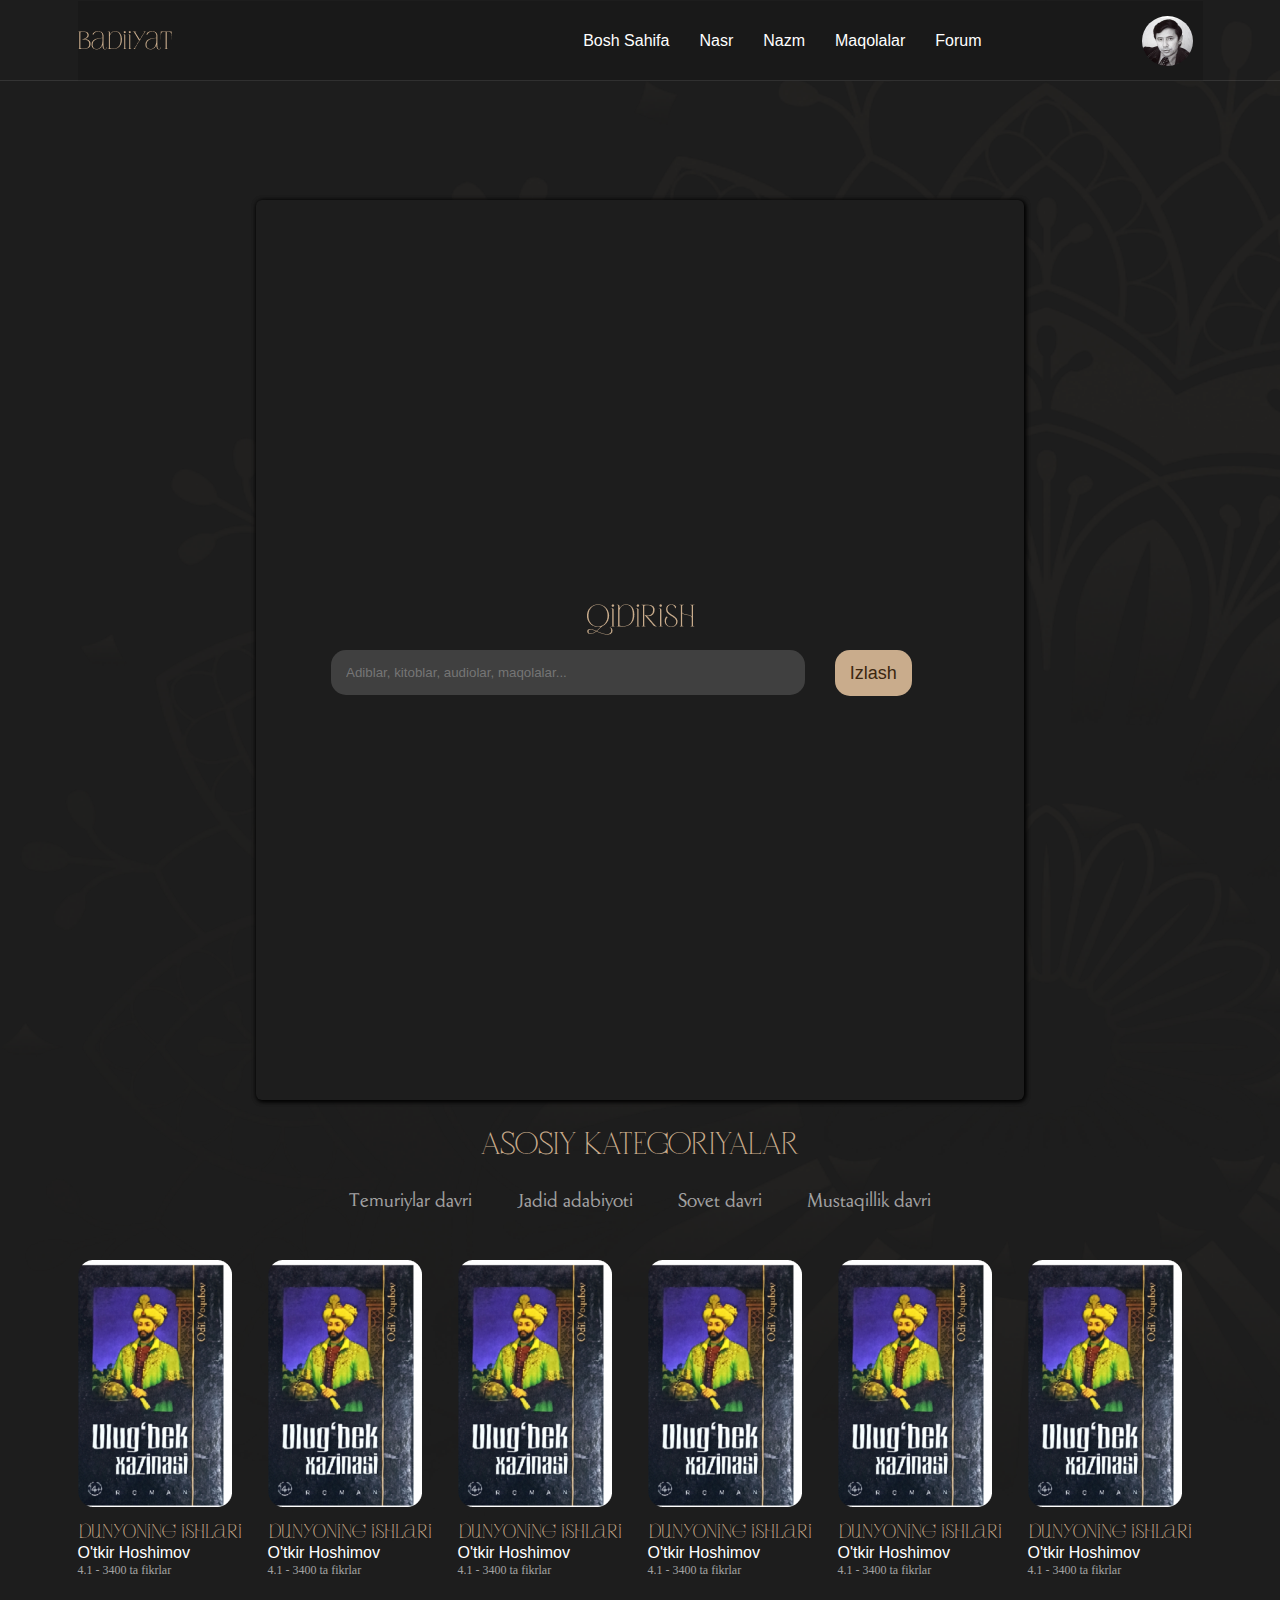
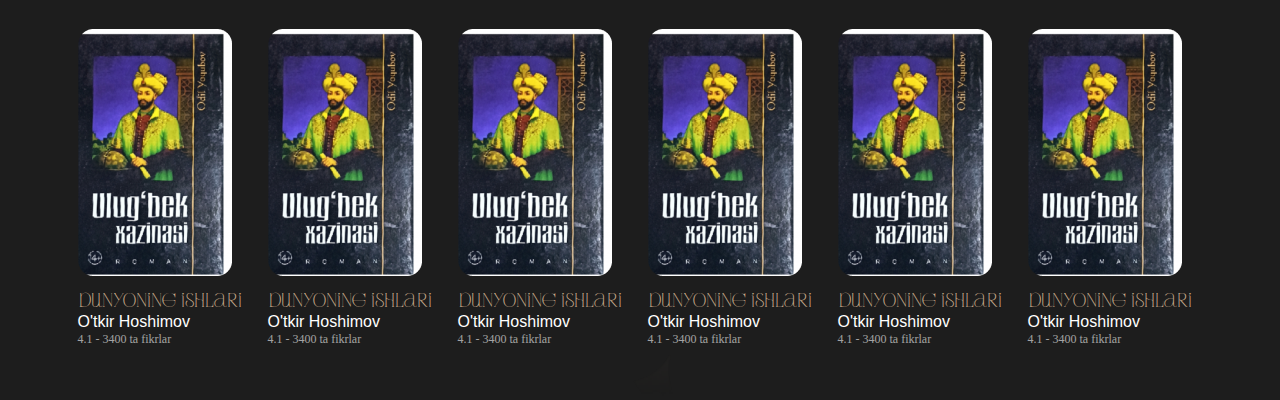
==== commit 87d309bd: "fixed books home page" ====
--- a/index.html
+++ b/index.html
@@ -1,18 +1,321 @@
 <!DOCTYPE html>
 <html lang="en">
+  <head>
+    <meta charset="UTF-8" />
+    <meta http-equiv="X-UA-Compatible" content="IE=edge" />
+    <meta name="viewport" content="width=device-width, initial-scale=1.0" />
+    <link
+      rel="stylesheet"
+      href="https://cdnjs.cloudflare.com/ajax/libs/font-awesome/6.0.0-beta3/css/all.min.css"
+      integrity="sha512-Fo3rlrZj/k7ujTnHg4CGR2D7kSs0v4LLanw2qksYuRlEzO+tcaEPQogQ0KaoGN26/zrn20ImR1DfuLWnOo7aBA=="
+      crossorigin="anonymous"
+      referrerpolicy="no-referrer"
+    />
+    <link
+      rel="stylesheet"
+      href="./assets/bootstrap/css/bootstrap-grid.min.css"
+    />
+    <link rel="stylesheet" href="./css/style.css" />
+    <title>Books Home</title>
+  </head>
 
-<head>
-    <meta charset="UTF-8">
-    <meta http-equiv="X-UA-Compatible" content="IE=edge">
-    <meta name="viewport" content="width=device-width, initial-scale=1.0">
-    <link rel="stylesheet" href="./css/style.css">
-    <link rel="stylesheet" href="./assets/bootstrap-5.1.3-dist/css/bootstrap-grid.min.css">
-    <title>BADIIYAT</title>
-</head>
+  <body id="booksHome">
+    <div class="container header__line">
+      <header class="header">
+        <a class="logo" href="/">
+          <img
+            class="logo__img"
+            src="./assets/img/logo/Badiiyat.png"
+            alt="logo-img"
+          />
+        </a>
+        <input type="checkbox" name="" id="checkbox" />
+        <label for="checkbox">
+          <span class="header__menu-item"></span>
+          <span class="header__menu-item"></span>
+          <span class="header__menu-item"></span>
+        </label>
+        <ul class="header__list">
+          <li class="header__list-item">
+            <a class="header__link" href="#"> bosh sahifa </a>
+          </li>
+          <li class="header__list-item">
+            <a class="header__link" href="#"> nasr </a>
+          </li>
+          <li class="header__list-item">
+            <a class="header__link" href="#"> nazm </a>
+          </li>
+          <li class="header__list-item">
+            <a class="header__link" href="#"> maqolalar </a>
+          </li>
+          <li class="header__list-item">
+            <a class="header__link" href="#"> forum </a>
+          </li>
+        </ul>
+        <div class="header__author me-5 me-sm-0">
+          <img
+            src="./assets/img/booksHome/logo/image 6.png"
+            alt="author-logo"
+          />
+          <i class="fas fa-angle-down ms-2"></i>
+        </div>
+      </header>
+    </div>
 
-<body>
-    <button class="btn">sdsd</button>
+    <section class="booksearch">
+      <div
+        class="container container-sm container-md container-lg container-xl container-xxl p-5"
+      >
+        <div class="row">
+          <div class="col">
+            <div class="row">
+              <div class="booksearch__title">
+                <img
+                  class="booksearch__img"
+                  src="./assets/img/booksHome/search/Qidirish.png"
+                  alt="booksearch-img"
+                />
+              </div>
+            </div>
+            <div class="row mt-3">
+              <div class="col-8">
+                <input
+                  class="booksearch__issue p-sm-3 p-2 ms-lg-10"
+                  type="text"
+                  placeholder="Adiblar, kitoblar, audiolar, maqolalar..."
+                />
+              </div>
+              <div class="col-4">
+                <button class="booksearch__btn btn p-sm-3 p-2 ms-lg-13">
+                  <i class="fab fa-searchengin"></i>
+                  Izlash
+                </button>
+              </div>
+            </div>
+          </div>
+        </div>
+      </div>
+    </section>
+
+    <section class="bookcategories">
+      <div
+        class="container-sm container-md container-lg container-xl container-xxl"
+      >
+        <div class="row mb-5">
+          <div class="col">
+            <h1 class="bookcategories__title">asosiy kategoriyalar</h1>
+          </div>
+        </div>
+        <ul class="bookcategories__list">
+          <li class="bookcategories__list-item me-md-5">
+            <a class="bookcategories__link" href="#"> Temuriylar davri </a>
+          </li>
+          <li class="bookcategories__list-item me-md-5">
+            <a class="bookcategories__link" href="#"> Jadid adabiyoti </a>
+          </li>
+          <li class="bookcategories__list-item me-md-5">
+            <a class="bookcategories__link" href="#"> Sovet davri </a>
+          </li>
+          <li class="bookcategories__list-item">
+            <a class="bookcategories__link" href="#"> Mustaqillik davri </a>
+          </li>
+        </ul>
+        <div class="row">
+          <div class="col">
+            <div class="bookcategories__card">
+              <div class="bookcategories__card-img mb-3">
+                <img
+                  src="./assets/img/booksHome/books/image -5.png"
+                  alt="books img"
+                />
+              </div>
+              <div class="bookcategories__card-title">dunyoning ishlari</div>
+              <div class="bookcategories__card-author">O'tkir Hoshimov</div>
+              <div class="bookcategories__card-comments">
+                <i class="fas fa-star"></i>
+                4.1 - 3400 ta fikrlar
+              </div>
+            </div>
+          </div>
+          <div class="col">
+            <div class="bookcategories__card">
+              <div class="bookcategories__card-img mb-3">
+                <img
+                  src="./assets/img/booksHome/books/image -5.png"
+                  alt="books img"
+                />
+              </div>
+              <div class="bookcategories__card-title">dunyoning ishlari</div>
+              <div class="bookcategories__card-author">O'tkir Hoshimov</div>
+              <div class="bookcategories__card-comments">
+                <i class="fas fa-star"></i>
+                4.1 - 3400 ta fikrlar
+              </div>
+            </div>
+          </div>
+          <div class="col">
+            <div class="bookcategories__card">
+              <div class="bookcategories__card-img mb-3">
+                <img
+                  src="./assets/img/booksHome/books/image -5.png"
+                  alt="books img"
+                />
+              </div>
+              <div class="bookcategories__card-title">dunyoning ishlari</div>
+              <div class="bookcategories__card-author">O'tkir Hoshimov</div>
+              <div class="bookcategories__card-comments">
+                <i class="fas fa-star"></i>
+                4.1 - 3400 ta fikrlar
+              </div>
+            </div>
+          </div>
+          <div class="col">
+            <div class="bookcategories__card">
+              <div class="bookcategories__card-img mb-3">
+                <img
+                  src="./assets/img/booksHome/books/image -5.png"
+                  alt="books img"
+                />
+              </div>
+              <div class="bookcategories__card-title">dunyoning ishlari</div>
+              <div class="bookcategories__card-author">O'tkir Hoshimov</div>
+              <div class="bookcategories__card-comments">
+                <i class="fas fa-star"></i>
+                4.1 - 3400 ta fikrlar
+              </div>
+            </div>
+          </div>
+          <div class="col">
+            <div class="bookcategories__card">
+              <div class="bookcategories__card-img mb-3">
+                <img
+                  src="./assets/img/booksHome/books/image -5.png"
+                  alt="books img"
+                />
+              </div>
+              <div class="bookcategories__card-title">dunyoning ishlari</div>
+              <div class="bookcategories__card-author">O'tkir Hoshimov</div>
+              <div class="bookcategories__card-comments">
+                <i class="fas fa-star"></i>
+                4.1 - 3400 ta fikrlar
+              </div>
+            </div>
+          </div>
+          <div class="col">
+            <div class="bookcategories__card">
+              <div class="bookcategories__card-img mb-3">
+                <img
+                  src="./assets/img/booksHome/books/image -5.png"
+                  alt="books img"
+                />
+              </div>
+              <div class="bookcategories__card-title">dunyoning ishlari</div>
+              <div class="bookcategories__card-author">O'tkir Hoshimov</div>
+              <div class="bookcategories__card-comments">
+                <i class="fas fa-star"></i>
+                4.1 - 3400 ta fikrlar
+              </div>
+            </div>
+          </div>
+          <div class="col">
+            <div class="bookcategories__card">
+              <div class="bookcategories__card-img mb-3">
+                <img
+                  src="./assets/img/booksHome/books/image -5.png"
+                  alt="books img"
+                />
+              </div>
+              <div class="bookcategories__card-title">dunyoning ishlari</div>
+              <div class="bookcategories__card-author">O'tkir Hoshimov</div>
+              <div class="bookcategories__card-comments">
+                <i class="fas fa-star"></i>
+                4.1 - 3400 ta fikrlar
+              </div>
+            </div>
+          </div>
+          <div class="col">
+            <div class="bookcategories__card">
+              <div class="bookcategories__card-img mb-3">
+                <img
+                  src="./assets/img/booksHome/books/image -5.png"
+                  alt="books img"
+                />
+              </div>
+              <div class="bookcategories__card-title">dunyoning ishlari</div>
+              <div class="bookcategories__card-author">O'tkir Hoshimov</div>
+              <div class="bookcategories__card-comments">
+                <i class="fas fa-star"></i>
+                4.1 - 3400 ta fikrlar
+              </div>
+            </div>
+          </div>
+          <div class="col">
+            <div class="bookcategories__card">
+              <div class="bookcategories__card-img mb-3">
+                <img
+                  src="./assets/img/booksHome/books/image -5.png"
+                  alt="books img"
+                />
+              </div>
+              <div class="bookcategories__card-title">dunyoning ishlari</div>
+              <div class="bookcategories__card-author">O'tkir Hoshimov</div>
+              <div class="bookcategories__card-comments">
+                <i class="fas fa-star"></i>
+                4.1 - 3400 ta fikrlar
+              </div>
+            </div>
+          </div>
+          <div class="col">
+            <div class="bookcategories__card">
+              <div class="bookcategories__card-img mb-3">
+                <img
+                  src="./assets/img/booksHome/books/image -5.png"
+                  alt="books img"
+                />
+              </div>
+              <div class="bookcategories__card-title">dunyoning ishlari</div>
+              <div class="bookcategories__card-author">O'tkir Hoshimov</div>
+              <div class="bookcategories__card-comments">
+                <i class="fas fa-star"></i>
+                4.1 - 3400 ta fikrlar
+              </div>
+            </div>
+          </div>
+          <div class="col">
+            <div class="bookcategories__card">
+              <div class="bookcategories__card-img mb-3">
+                <img
+                  src="./assets/img/booksHome/books/image -5.png"
+                  alt="books img"
+                />
+              </div>
+              <div class="bookcategories__card-title">dunyoning ishlari</div>
+              <div class="bookcategories__card-author">O'tkir Hoshimov</div>
+              <div class="bookcategories__card-comments">
+                <i class="fas fa-star"></i>
+                4.1 - 3400 ta fikrlar
+              </div>
+            </div>
+          </div>
+          <div class="col">
+            <div class="bookcategories__card">
+              <div class="bookcategories__card-img mb-3">
+                <img
+                  src="./assets/img/booksHome/books/image -5.png"
+                  alt="books img"
+                />
+              </div>
+              <div class="bookcategories__card-title">dunyoning ishlari</div>
+              <div class="bookcategories__card-author">O'tkir Hoshimov</div>
+              <div class="bookcategories__card-comments">
+                <i class="fas fa-star"></i>
+                4.1 - 3400 ta fikrlar
+              </div>
+            </div>
+          </div>
+        </div>
+      </div>
+    </section>
     <script src="./js/router.js"></script>
-</body>
-
-</html>+  </body>
+</html>
--- a/css/style.css
+++ b/css/style.css
@@ -1,3 +1,23 @@
+.mainBg {
+  background-color: #191919;
+}
+
+.mainWhite {
+  color: #ffffff;
+}
+
+.maindanger {
+  color: #c9ac8c;
+}
+
+.darkBlue {
+  color: #152540;
+}
+
+.secondaryDark {
+  color: #1d1d1d;
+}
+
 *,
 *::after,
 *::before {
@@ -5203,9 +5223,17 @@
 }
 
 .text__muted {
-  color: #B4B4BB;
-}
-
+  color: #b4b4bb;
+}
+
+@font-face {
+  font-family: rotterburg;
+  src: url(../../assets/fonts/rotterburg_stylish/Rotterburg\ Display\ Font.otf);
+}
+@font-face {
+  font-family: steinbeck;
+  src: url(../../assets/fonts/steinbeck/SteinbeckFC-Reg.otf);
+}
 .btn {
   display: inline-block;
   font-weight: 600;
@@ -5216,9 +5244,10 @@
   -ms-user-select: none;
   user-select: none;
   background-color: #152540;
-  border: 0.1rem solid transparent;
+  border: 0.3rem solid transparent;
   padding: 0.88rem 2.56rem;
-  font-size: 1.3rem;
+  font-size: 1.8rem;
+  font-weight: 500;
   line-height: 1.5;
   border-radius: 0.4rem;
   white-space: nowrap;
@@ -5226,12 +5255,9 @@
   transition: transform 0.2s ease;
 }
 
-.btn-danger {
-  background-color: #c9ac8c;
-}
-
 .btn:hover {
   background-color: #ffffff;
+  border: solid 0.3rem #152540;
   color: #152540;
 }
 
@@ -5241,315 +5267,3466 @@
 
 .input {
   background-color: #ffffff;
-  border: #B4B4BB 0.1rem;
+  border: solid #b4b4bb 0.1rem;
+  box-sizing: border-box;
   border-radius: 1rem;
-  padding: 1rem 2rem;
+  padding: 1.5rem 2.56rem;
+  outline: none;
 }
 
 .input::placeholder {
-  color: #B4B4BB;
+  color: #b4b4bb;
   font-size: 1.4rem;
 }
 
-._profile_page {
+.header {
+  display: flex;
+  align-items: center;
+  justify-content: space-between;
   background-color: #191919;
+  height: 80px;
+}
+@media screen and (min-width: 768px) {
+  .header {
+    justify-content: unset;
+  }
+}
+.header .header__list {
+  display: none;
+  list-style: none;
+  margin-left: auto;
+}
+@media screen and (min-width: 768px) {
+  .header .header__list {
+    display: flex;
+  }
+}
+.header .header__list .header__link {
+  position: relative;
+  text-decoration: none;
+  font-weight: 300;
+  font-style: normal;
+  font-size: 16px;
+  line-height: 23.1px;
+  color: white;
+  text-transform: capitalize;
+  margin-right: 10px;
+}
+@media screen and (min-width: 992px) {
+  .header .header__list .header__link {
+    margin-right: 30px;
+  }
+}
+.header .header__list .header__link:hover {
+  color: white;
+}
+.header .header__list .header__link::before {
+  content: "";
+  position: absolute;
+  display: block;
+  width: 0%;
+  height: 0.7px;
+  top: 25px;
+  background-color: transparent;
+  transition: 0.7s;
+}
+@media screen and (min-width: 768px) {
+  .header .header__list .header__link::before {
+    top: 50px;
+  }
+}
+.header .header__list .header__link:hover::before {
   width: 100%;
+  background: white;
+}
+.header input[type=checkbox] {
+  display: none;
+}
+.header label[for=checkbox] {
+  position: fixed;
+  top: 30px;
+  right: 15px;
+  z-index: 100;
+  cursor: pointer;
+}
+@media screen and (min-width: 768px) {
+  .header label[for=checkbox] {
+    display: none;
+  }
+}
+.header label[for=checkbox] .header__menu-item {
+  display: block;
+  width: 20px;
+  height: 2px;
+  margin-bottom: 5px;
+  background: white;
+  transition: 0.7s;
+  transform-origin: 0;
+}
+.header input[type=checkbox]:checked + label .header__menu-item:first-of-type {
+  transform: rotate(45deg);
+}
+.header input[type=checkbox]:checked + label .header__menu-item:nth-of-type(2) {
+  visibility: hidden;
+  opacity: 0;
+}
+.header input[type=checkbox]:checked + label .header__menu-item:last-of-type {
+  transform: rotate(-45deg);
+}
+.header input[type=checkbox]:checked + label ~ .header__list {
+  position: fixed;
+  display: flex;
+  flex-direction: column;
+  align-items: center;
+  justify-content: center;
+  top: 50px;
+  margin: auto 0;
+  width: 93%;
+  right: 15px;
+  left: 15px;
+  height: 90vh;
+  background-color: #1d1d1d;
+  border-radius: 10px;
+  box-shadow: 0.5px 0.5px 5px #c5c6d4, 0.5px 0.5px 5px #a5a5a9;
+  z-index: 90;
+}
+.header input[type=checkbox]:checked + label ~ .header__list .header__list-item {
+  margin-bottom: 10px;
+}
+.header .header__author {
+  display: flex;
+  align-items: center;
+}
+@media screen and (min-width: 768px) {
+  .header .header__author {
+    margin-left: 130px;
+  }
+}
+.header .header__author img {
+  border-radius: 50%;
+}
+
+.header__line {
+  position: fixed;
+  top: 0;
+  right: 0;
+  left: 0;
+  z-index: 1040;
+}
+
+.header__line::before {
+  content: "";
+  position: relative;
+  display: block;
+  min-width: 200%;
+  height: 0.5px;
+  top: 80px;
+  left: -170px;
+  right: -20px;
+  background: rgba(255, 255, 255, 0.103);
+}
+
+#booksHome {
+  background: #1d1d1d;
+  min-width: 100%;
+  height: 80px;
+  color: white;
+  background-image: url(../../assets/img/booksHome/background/ornament.png);
+  background-repeat: no-repeat;
+  background-position: top;
+  background-size: cover;
+}
+#booksHome .booksearch {
+  display: flex;
+  align-items: center;
+  justify-self: center;
+  width: 100%;
+  height: 160px;
+  margin: auto;
+  border-radius: 6px;
+  box-shadow: 1px 1px 5px #000, 1px 1px 5px #000;
+  margin-top: 200px;
+  background: #1d1d1d;
+}
+@media screen and (min-width: 768px) {
+  #booksHome .booksearch {
+    width: 60%;
+  }
+}
+#booksHome .booksearch .container .row {
+  flex-wrap: nowrap;
+}
+#booksHome .booksearch .container .booksearch__title {
+  text-align: center;
+}
+#booksHome .booksearch .container .booksearch__title .booksearch__img {
+  width: auto;
+}
+#booksHome .booksearch .container .booksearch__issue {
+  width: 100%;
+  border-radius: 15px;
+  border: none;
+  background-color: #404040;
+}
+#booksHome .booksearch .container .booksearch__btn {
+  line-height: 16px;
+  border-radius: 15px;
+  color: #3c2710;
+  background-color: #c9ac8c;
+  border: transparent;
+}
+#booksHome .booksearch .container .booksearch__btn:hover {
+  color: #ffffff;
+}
+#booksHome .bookcategories {
+  padding-top: 30px;
+}
+#booksHome .bookcategories .bookcategories__list {
+  list-style: none;
+  display: flex;
+  align-items: center;
+  justify-content: center;
+  flex-wrap: wrap;
+  margin-bottom: 50px;
+}
+@media screen and (min-width: 576px) {
+  #booksHome .bookcategories .bookcategories__list {
+    flex-wrap: nowrap;
+  }
+}
+#booksHome .bookcategories .bookcategories__list .bookcategories__link {
+  color: rgba(255, 255, 255, 0.6);
+  margin: 10px;
+  font-family: Steinbeck;
+  font-size: 16px;
+  font-style: normal;
+  font-weight: 400;
+  line-height: 20px;
+  text-align: left;
+}
+@media screen and (min-width: 576px) {
+  #booksHome .bookcategories .bookcategories__list .bookcategories__link {
+    font-size: 18px;
+  }
+}
+@media screen and (min-width: 768px) {
+  #booksHome .bookcategories .bookcategories__list .bookcategories__link {
+    font-size: 20px;
+  }
+}
+#booksHome .bookcategories .bookcategories__title {
+  font-family: rotterburg;
+  text-transform: uppercase;
+  font-size: 31px;
+  font-style: normal;
+  font-weight: 400;
+  line-height: 34px;
+  letter-spacing: 0em;
+  text-align: center;
+  color: #c9ac8c;
+}
+#booksHome .bookcategories .bookcategories__card {
+  width: 165px;
+}
+#booksHome .bookcategories .bookcategories__card .bookcategories__card-img {
+  width: 100%;
+}
+#booksHome .bookcategories .bookcategories__card .bookcategories__card-title {
+  font-family: rotterburg;
+  font-size: 20px;
+  font-style: normal;
+  font-weight: 400;
+  line-height: 22px;
+  letter-spacing: 0em;
+  text-align: center;
+  color: #c9ac8c;
+}
+#booksHome .bookcategories .bookcategories__card .bookcategories__author {
+  font-family: Visuelt Pro;
+  font-size: 12px;
+  font-style: normal;
+  font-weight: 300;
+  line-height: 17px;
+  letter-spacing: 0em;
+  text-align: left;
+  color: rgba(255, 255, 255, 0.6);
+}
+#booksHome .bookcategories .bookcategories__card .bookcategories__card-comments {
+  font-family: Visuelt Pro;
+  font-size: 12px;
+  font-style: normal;
+  font-weight: 300;
+  line-height: 17px;
+  letter-spacing: 0em;
+  text-align: left;
+  color: rgba(255, 255, 255, 0.6);
+  margin-bottom: 50px;
+}
+
+section {
+  max-width: 100vw;
   min-height: 100vh;
-  padding-top: 5rem !important;
-}
-._profile_page h2 {
-  font-weight: 200;
+}
+section .container {
+  max-width: 100% !important;
+}
+
+.left {
+  background-color: #ac957c;
+  height: 100vh;
+}
+.left .img {
+  position: absolute;
+  top: 5%;
+  left: 5%;
+}
+
+.form {
+  margin: 20% 10rem 0 10rem;
+}
+.form .form__title {
+  font-size: 3.6rem;
+  line-height: 5rem;
+  font-weight: 900;
+  margin-bottom: 0.7rem;
+}
+.form .form__text {
+  font-size: 1.3rem;
+  margin: 1rem 0 2rem 0;
+}
+.form .form__text .form__link {
+  color: #00b5fd;
+}
+.form .form__text .form__link:hover {
+  text-decoration: underline;
+}
+.form .form__input--group {
+  margin: 1rem 0;
+}
+.form .form__input--group .form__input {
+  width: 100%;
+}
+.form .form__button {
+  margin-top: 1rem;
+  width: 100%;
+}
+.form .form__button:active {
+  transform: scale(0.98);
+}
+
+@media screen and (max-width: 768px) {
+  .form {
+    margin: 5rem 10rem;
+  }
+}
+@media screen and (max-width: 576px) {
+  .form {
+    margin: 3rem 5rem;
+  }
+}
+.signUp .form {
+  margin: 5rem 10rem;
+}
+
+@media screen and (max-width: 576px) {
+  .signUp .form {
+    margin: 3rem 5rem;
+  }
+}
+.addBook .leftt {
+  background-color: #F3F3F3ED;
+}
+.addBook .leftt .img {
+  height: 40rem;
+  width: 33rem;
+  margin: 3rem 10rem 1rem 15rem;
+}
+.addBook .leftt .informs {
+  margin: 1rem 15rem;
+}
+.addBook .leftt .informs h1 {
+  font-weight: 900;
+  font-size: 2.4rem;
+  text-align: center;
+  margin-bottom: 0.5rem;
+}
+.addBook .leftt .informs button {
+  width: 100%;
+}
+.addBook .form {
+  margin: 1rem 10rem;
+}
+.addBook .form .form__title {
+  font-size: 3rem;
+  line-height: 3rem;
+  margin-bottom: 0;
+}
+.addBook .form .form__input--group {
+  margin: 1.5rem 0;
+}
+.addBook .form .form__input--group .input {
+  padding: 1.1rem 2.56rem;
+}
+.addBook .form .form__button {
+  margin-top: 0;
+}
+
+#bookview .bookview__bg-img {
+  position: absolute;
+  bottom: -180%;
+  left: -45%;
+  transform: rotate(90deg);
+}
+#bookview .bookview {
+  font-family: steinbeck;
+  padding-top: 140px;
+  min-height: 100vh;
+}
+#bookview .bookview .bookview__img {
+  width: auto;
+  height: auto;
+}
+#bookview .bookview .bookview__title {
+  font-family: rotterburg;
+  text-transform: uppercase;
+  font-size: 31px;
+  font-style: normal;
+  font-weight: 400;
+  line-height: 34px;
+  letter-spacing: 0em;
   color: #c9ac8c;
-  margin-top: 2rem;
-}
-._profile_page p {
-  font-weight: 200;
-  color: #fff;
+}
+#bookview .bookview .bookview__author {
+  font-size: 16px;
+  font-style: normal;
+  font-weight: 400;
+  line-height: 16px;
+  letter-spacing: 0em;
+  text-transform: capitalize;
+  color: #c9ac8c;
+}
+#bookview .bookview .bookview__author .bookview__author-star {
+  font-size: 12px;
+  font-weight: 300;
+  line-height: 17px;
+  letter-spacing: 0em;
+  color: rgba(255, 255, 255, 0.6);
+}
+#bookview .bookview .bookview__num {
   font-size: 20px;
-  padding-top: 1rem;
-}
-._profile_page ._profile_block {
+  font-style: normal;
+  font-weight: 400;
+  line-height: 20px;
+  letter-spacing: 0em;
+  text-align: left;
+}
+#bookview .bookview .bookview__num .bookview__num-item {
+  color: rgba(255, 255, 255, 0.6);
+}
+#bookview .bookview .bookview__item-title {
+  display: flex;
+  align-items: center;
+  justify-content: space-between;
+}
+#bookview .bookview .bookview_line {
+  display: inline-block;
+  height: 0px;
+  width: 70%;
+  border: 1px solid rgba(201, 172, 140, 0.6);
+  margin-top: 6px;
+}
+#bookview .bookview .bookview__books .bookview__books-title {
+  font-size: 16px;
+  font-style: normal;
+  font-weight: 400;
+  line-height: 16px;
+  letter-spacing: 0em;
+  color: #c9ac8c;
+}
+#bookview .bookview .bookview__books .bookview__books-inner {
+  align-items: center;
+}
+#bookview .bookview .bookview__books .bookview__books-card {
+  text-align: center;
+  width: 100px;
+}
+#bookview .bookview .bookview__books .bookview__books-icon {
+  text-align: center;
+}
+#bookview .bookview .bookview__books .bookview__books-suptitle {
+  font-size: 16px;
+  font-weight: 400;
+  line-height: 16px;
+}
+#bookview .bookview .bookview__books .bookview__books-price {
+  font-size: 16px;
+  font-style: normal;
+  font-weight: 400;
+  line-height: 16px;
+  letter-spacing: 0em;
+  color: rgba(255, 255, 255, 0.6);
+}
+#bookview .bookview .bookview__books .bookview__books-btn {
+  display: flex;
+  align-items: center;
+  justify-content: center;
+}
+#bookview .bookview .bookview__books .bookview__books-btn button {
+  width: 200px;
+  border-radius: 0px;
+  border: none;
+  padding: 16px 32px;
+  background: #c9ac8c;
+  font-size: 16px;
+  font-weight: 400;
+  line-height: 16px;
+  color: #3c2710;
+}
+#bookview .bookinfo {
+  min-height: 100px;
+  font-family: steinbeck;
+}
+#bookview .bookinfo .bookinfo__list {
+  list-style: none;
+  display: flex;
+  align-items: center;
+  justify-content: space-between;
+  flex-wrap: wrap;
+}
+@media screen and (min-width: 375px) {
+  #bookview .bookinfo .bookinfo__list {
+    width: 350px;
+  }
+}
+@media screen and (min-width: 576px) {
+  #bookview .bookinfo .bookinfo__list {
+    width: 500px;
+  }
+}
+@media screen and (min-width: 375px) {
+  #bookview .bookinfo .bookinfo__list {
+    flex-wrap: nowrap;
+  }
+}
+#bookview .bookinfo .bookinfo__list .bookinfo__link {
+  text-decoration: none;
+  color: rgba(255, 255, 255, 0.6);
+  margin-bottom: 15px;
+  margin-right: 15px;
+}
+@media screen and (min-width: 375px) {
+  #bookview .bookinfo .bookinfo__list .bookinfo__link {
+    margin-bottom: 0;
+  }
+}
+@media screen and (min-width: 320px) {
+  #bookview .bookinfo .bookinfo__list .bookinfo__link {
+    margin-right: 0;
+  }
+}
+#bookview .bookinfo .bookinfo__list .bookinfo__link:hover {
+  color: #c9ac8c;
+}
+#bookview .bookinfo .bookinfo__qoute {
+  position: relative;
+  min-height: 250px;
   width: 100%;
-  height: 50vh;
-  background: linear-gradient(90deg, #191919, #ffffff21), url("/assets/img/Vector.png");
-  background-repeat: no-repeat;
-  background-position: right;
-  border-radius: 30px;
-  background-size: contain;
-  display: flex;
-  flex-direction: row;
-  padding-top: 5rem;
-}
-._profile_page ._profile_block span {
-  color: rgba(255, 255, 255, 0.564);
-  font-weight: normal;
-}
-._profile_page ._profile_block ._profile_name {
-  width: 30%;
-  text-align: center;
-}
-._profile_page ._profile_block ._logo_ {
-  padding-top: 1rem;
+  padding: 40px;
+  padding-right: 60px;
+  border-radius: 15px;
+  overflow: hidden;
+  background: linear-gradient(263.94deg, #161616 0%, #1e1e1e 98.06%);
+}
+#bookview .bookinfo .bookinfo__qoute .bookinfo__quote-text {
+  font-style: normal;
+  font-weight: 400;
+  line-height: 24px;
+  letter-spacing: 0em;
+  text-align: left;
+}
+#bookview .bookinfo .bookinfo__qoute .bookinfo__qoute-links {
+  text-align: end;
+}
+#bookview .bookinfo .bookinfo__qoute .bookinfo__qoute-links a {
+  color: #ffffff;
+}
+#bookview .bookinfo .bookinfo__qoute .bookinfo__img {
+  position: absolute;
+  height: 250px;
+  width: 250px;
+  left: 60.67%;
+  right: -1.01%;
+  top: 6.31%;
+  bottom: -24.03%;
+}
+#bookview .bookinfo .bookinfo__qoutation {
   position: relative;
-}
-._profile_page ._javon {
-  display: flex;
-  margin: 5rem 0 0;
-  justify-content: space-between;
-  align-items: flex-start;
-  padding-bottom: 5rem;
-}
-._profile_page ._javon1 {
-  width: 30%;
-  padding-bottom: 3rem;
-  background-color: #ffffff21;
-  border-radius: 20px;
-  text-align: center;
-}
-._profile_page ._javon1 h2 {
-  text-align: center;
-  padding-bottom: 2rem;
-}
-._profile_page ._javon1 p {
-  padding: 0;
-}
-._profile_page ._javon1 li {
-  display: flex;
-  width: 100%;
-  justify-content: space-around;
-  align-items: center;
-}
-._profile_page ._javon1 .btns {
-  margin-top: 3rem;
-}
-._profile_page ._javon2 {
-  width: 65%;
-}
-._profile_page ._javon2 ._sort {
-  display: flex;
-  height: 70px;
-  justify-content: center;
-  align-items: center;
-}
-._profile_page ._javon2 ._sort a {
-  margin: 0 4rem;
-  color: #fff;
-}
-._profile_page ._javon2 .row {
-  margin-top: 5rem;
-}
-._profile_page ._javon2 .row .col-3 h2 {
-  margin: 0;
-  font-size: 20px;
-  padding-top: 1rem;
-}
-._profile_page ._javon2 .row .col-3 p {
-  padding-top: 1rem;
-  font-size: 15px;
-}
-._profile_page ._javon2 .row .col-3 span {
-  display: block;
-  margin-top: 1rem;
-  color: #fff;
-  font-size: 15px;
-}
-
-.tab {
-  overflow: hidden;
-  background-color: #fff;
-}
-
-/* Style the buttons inside the tab */
-.tab button {
-  background-color: #F3F6F9;
-  width: 300px;
-  height: 100px;
-  float: left;
-  border: none;
-  outline: none;
-  cursor: pointer;
-  padding: 14px 16px;
-  margin-right: 5px;
-  transition: 0.3s;
-  font-size: 17px;
-}
-
-/* Change background color of buttons on hover */
-/* Create an active/current tablink class */
-.tab button.active {
-  background-color: #fff;
-}
-
-/* Style the tab content */
-.tabcontent {
-  width: 100%;
-  padding: 10rem 30rem;
-}
-.tabcontent h3 {
-  margin: 2rem 0;
-}
-
-#Myaccount.tabcontent.my__profile .input {
-  background-color: #f3f6f9;
-}
-#Myaccount.tabcontent.my__profile .img {
-  margin-top: 2rem;
-  border-radius: 50%;
-}
-#Myaccount.tabcontent.my__profile .form__group .title {
-  margin: 5rem 0 2rem;
-  font-size: 2rem;
-  font-weight: 500;
-  line-height: 2.7rem;
-}
-#Myaccount.tabcontent.my__profile .form__group form div {
+  width: 30px;
+  height: auto;
+  top: 11px;
+  left: 30px;
+  z-index: 10;
+}
+#bookview .bookrecommend {
+  min-height: 100px;
+}
+#bookview .bookrecommend .bookrecommend__title-wrapper {
   display: flex;
   justify-content: space-between;
-  align-items: center;
-}
-#Myaccount.tabcontent.my__profile .form__group form div label {
-  width: 100%;
-}
-#Myaccount.tabcontent.my__profile .form__group form div label input {
-  width: 100%;
-}
-#Myaccount.tabcontent.my__profile .form__group form div label:nth-last-child(2) input {
-  width: 90%;
-}
-#Myaccount.tabcontent.my__profile .form__group form input {
-  display: block;
-  width: 100%;
-  height: 5rem;
-  margin: 2rem 0;
-  background-color: #F3F6F9;
-}
-#Myaccount.tabcontent.my__profile .form__group form hr {
-  margin-bottom: 2rem;
-}
-#Myaccount.tabcontent.my__profile .form__group form .btn {
-  float: right;
-  margin-bottom: 3rem;
-}
-#Myaccount.tabcontent.my__profile .form__group .row .col-12 {
-  margin-top: -2rem;
-}
-
-#Security {
-  height: 100vh;
-}
-#Security form div {
-  display: flex;
-  justify-content: space-between;
-  align-items: center;
-}
-#Security form div label {
-  width: 100%;
-}
-#Security form div label input {
-  width: 100%;
-}
-#Security form div label:nth-last-child(2) input {
-  width: 90%;
-}
-#Security form input {
-  display: block;
-  width: 100%;
-  height: 5rem;
-  margin: 2rem 0;
-  background-color: #F3F6F9;
-}
-#Security form hr {
-  margin-bottom: 2rem;
-}
-#Security form .btn {
-  float: right;
-  margin-bottom: 3rem;
-}
-
-#Settings {
-  height: 100vh;
-}
-#Settings select {
-  display: block;
-  width: 100%;
-  margin: 2rem 0;
-  background-color: #F3F6F9;
-  height: 5rem;
-}
-#Settings .switch {
-  margin: 2rem 0;
-  width: 10rem;
-  height: 4rem;
-  border-radius: 20rem;
-  display: flex;
-  justify-content: space-between;
-  align-items: center;
-  position: relative;
-  background-color: #F3F6F9;
-  box-shadow: 5px 8px 10px #89898a;
-  cursor: pointer;
-}
-#Settings .switch .switch__indicator {
-  position: absolute;
-  height: 4rem;
-  width: 4rem;
-  border-radius: 50%;
-  background-color: #3699FF;
-}
-
-@media screen and (max-width: 1024px) {
-  .tabcontent {
-    padding: 10rem 10rem;
-  }
-
-  .tab button {
-    width: 200px;
-    height: 70px;
-  }
-}
-@media screen and (max-width: 768px) {
-  .tab button {
-    width: 100px;
-    height: 70px;
-  }
-
-  #Myaccount.tabcontent.my__profile .form__group form div {
-    display: block;
-  }
-  #Myaccount.tabcontent.my__profile .form__group form div label:nth-last-child(2) input {
-    width: 100%;
-  }
-
-  #Security form div {
-    display: block;
-  }
-  #Security form div label:nth-last-child(2) input {
-    width: 100%;
-  }
-
-  .my__profile .img {
-    border-radius: 0;
-    margin: 0;
-    width: 100%;
-    object-fit: contain;
-  }
-}
-@media screen and (max-width: 580px) {
-  .tabcontent {
-    padding: 10rem 5rem;
-  }
-
-  form div {
-    display: block;
-  }
-}
-@media screen and (max-width: 991px) {
-  .container {
-    max-width: 100% !important;
-  }
-}
-.containers {
-  padding: 0 5rem;
+  font-weight: 400;
+  line-height: 25px;
+  font-size: 15px;
+  letter-spacing: 0em;
+  text-align: left;
+}
+@media screen and (min-width: 375px) {
+  #bookview .bookrecommend .bookrecommend__title-wrapper {
+    font-size: 20px;
+  }
+}
+@media screen and (min-width: 576px) {
+  #bookview .bookrecommend .bookrecommend__title-wrapper {
+    font-size: 25px;
+  }
+}
+#bookview .bookrecommend .bookrecommend__title-wrapper .bookrecommend__title {
+  color: #c9ac8c;
+}
+#bookview .bookrecommend .bookrecommend__title-wrapper .bookrecommend__title-link {
+  color: white;
+}
+#bookview .bookrecommend .bookrecommend__card-wrapper {
+  flex-wrap: nowrap;
+  overflow-x: scroll;
+}
+#bookview .bookrecommend .bookrecommend__card-wrapper .bookrecommend__card {
+  min-height: 250px;
+  margin-right: 15px;
+}
+#bookview .bookrecommend .bookrecommend__card-wrapper .bookrecommend__card .bookrecommend__card-img {
+  width: 150px;
+}
+#bookview .bookrecommend .bookrecommend__card-wrapper .bookrecommend__card .bookrecommend__card-title {
+  font-family: rotterburg;
+  font-size: 20px;
+  font-style: normal;
+  font-weight: 400;
+  line-height: 22px;
+  letter-spacing: 0em;
+  color: #c9ac8c;
+}
+#bookview .bookrecommend .bookrecommend__card-wrapper .bookrecommend__card .bookrecommend__card-comments {
+  font-family: Visuelt Pro;
+  font-size: 12px;
+  font-style: normal;
+  font-weight: 300;
+  line-height: 17px;
+  letter-spacing: 0em;
+  text-align: left;
+  color: rgba(255, 255, 255, 0.6);
+  margin-bottom: 50px;
+}
+
+.m-auto {
+  margin: auto;
+}
+
+@media screen and (min-width: 576px) {
+  .m-sm-auto {
+    margin: auto !important;
+  }
+}
+@media screen and (min-width: 768px) {
+  .m-md-auto {
+    margin: auto !important;
+  }
+}
+@media screen and (min-width: 991px) {
+  .m-lg-auto {
+    margin: auto !important;
+  }
+}
+@media screen and (min-width: 1200px) {
+  .m-xl-auto {
+    margin: auto !important;
+  }
+}
+@media screen and (min-width: 1440px) {
+  .m-xxl-auto {
+    margin: auto !important;
+  }
+}
+.m-0 {
+  margin: 0px !important;
+}
+
+.m-1 {
+  margin: 5px !important;
+}
+
+.m-2 {
+  margin: 10px !important;
+}
+
+.m-3 {
+  margin: 15px !important;
+}
+
+.m-4 {
+  margin: 20px !important;
+}
+
+.m-5 {
+  margin: 25px !important;
+}
+
+.ms-auto {
+  margin-left: auto !important;
+}
+
+@media screen and (min-width: 576px) {
+  .ms-sm-auto {
+    margin-left: auto !important;
+  }
+
+  .ms-sm-auto {
+    margin-left: auto !important;
+  }
+
+  .ms-sm-auto {
+    margin-left: auto !important;
+  }
+
+  .ms-sm-auto {
+    margin-left: auto !important;
+  }
+
+  .ms-sm-auto {
+    margin-left: auto !important;
+  }
+
+  .ms-sm-auto {
+    margin-left: auto !important;
+  }
+}
+@media screen and (min-width: 768px) {
+  .ms-md-auto {
+    margin-left: auto !important;
+  }
+
+  .ms-md-auto {
+    margin-left: auto !important;
+  }
+
+  .ms-md-auto {
+    margin-left: auto !important;
+  }
+
+  .ms-md-auto {
+    margin-left: auto !important;
+  }
+
+  .ms-md-auto {
+    margin-left: auto !important;
+  }
+
+  .ms-md-auto {
+    margin-left: auto !important;
+  }
+}
+@media screen and (min-width: 991px) {
+  .ms-lg-auto {
+    margin-left: auto !important;
+  }
+
+  .ms-lg-auto {
+    margin-left: auto !important;
+  }
+
+  .ms-lg-auto {
+    margin-left: auto !important;
+  }
+
+  .ms-lg-auto {
+    margin-left: auto !important;
+  }
+
+  .ms-lg-auto {
+    margin-left: auto !important;
+  }
+
+  .ms-lg-auto {
+    margin-left: auto !important;
+  }
+}
+@media screen and (min-width: 1200px) {
+  .ms-xl-auto {
+    margin-left: auto !important;
+  }
+
+  .ms-xl-auto {
+    margin-left: auto !important;
+  }
+
+  .ms-xl-auto {
+    margin-left: auto !important;
+  }
+
+  .ms-xl-auto {
+    margin-left: auto !important;
+  }
+
+  .ms-xl-auto {
+    margin-left: auto !important;
+  }
+
+  .ms-xl-auto {
+    margin-left: auto !important;
+  }
+}
+@media screen and (min-width: 1440px) {
+  .ms-xxl-auto {
+    margin-left: auto !important;
+  }
+
+  .ms-xxl-auto {
+    margin-left: auto !important;
+  }
+
+  .ms-xxl-auto {
+    margin-left: auto !important;
+  }
+
+  .ms-xxl-auto {
+    margin-left: auto !important;
+  }
+
+  .ms-xxl-auto {
+    margin-left: auto !important;
+  }
+
+  .ms-xxl-auto {
+    margin-left: auto !important;
+  }
+}
+.me-auto {
+  margin-right: auto !important;
+}
+
+@media screen and (min-width: 576px) {
+  .ms-sm-auto {
+    margin-right: auto !important;
+  }
+
+  .ms-sm-auto {
+    margin-right: auto !important;
+  }
+
+  .ms-sm-auto {
+    margin-right: auto !important;
+  }
+
+  .ms-sm-auto {
+    margin-right: auto !important;
+  }
+
+  .ms-sm-auto {
+    margin-right: auto !important;
+  }
+
+  .ms-sm-auto {
+    margin-right: auto !important;
+  }
+}
+@media screen and (min-width: 768px) {
+  .ms-md-auto {
+    margin-right: auto !important;
+  }
+
+  .ms-md-auto {
+    margin-right: auto !important;
+  }
+
+  .ms-md-auto {
+    margin-right: auto !important;
+  }
+
+  .ms-md-auto {
+    margin-right: auto !important;
+  }
+
+  .ms-md-auto {
+    margin-right: auto !important;
+  }
+
+  .ms-md-auto {
+    margin-right: auto !important;
+  }
+}
+@media screen and (min-width: 991px) {
+  .ms-lg-auto {
+    margin-right: auto !important;
+  }
+
+  .ms-lg-auto {
+    margin-right: auto !important;
+  }
+
+  .ms-lg-auto {
+    margin-right: auto !important;
+  }
+
+  .ms-lg-auto {
+    margin-right: auto !important;
+  }
+
+  .ms-lg-auto {
+    margin-right: auto !important;
+  }
+
+  .ms-lg-auto {
+    margin-right: auto !important;
+  }
+}
+@media screen and (min-width: 1200px) {
+  .ms-xl-auto {
+    margin-right: auto !important;
+  }
+
+  .ms-xl-auto {
+    margin-right: auto !important;
+  }
+
+  .ms-xl-auto {
+    margin-right: auto !important;
+  }
+
+  .ms-xl-auto {
+    margin-right: auto !important;
+  }
+
+  .ms-xl-auto {
+    margin-right: auto !important;
+  }
+
+  .ms-xl-auto {
+    margin-right: auto !important;
+  }
+}
+@media screen and (min-width: 1440px) {
+  .ms-xxl-auto {
+    margin-right: auto !important;
+  }
+
+  .ms-xxl-auto {
+    margin-right: auto !important;
+  }
+
+  .ms-xxl-auto {
+    margin-right: auto !important;
+  }
+
+  .ms-xxl-auto {
+    margin-right: auto !important;
+  }
+
+  .ms-xxl-auto {
+    margin-right: auto !important;
+  }
+
+  .ms-xxl-auto {
+    margin-right: auto !important;
+  }
+}
+.mt-auto {
+  margin-top: auto !important;
+}
+
+@media screen and (min-width: 576px) {
+  .ms-sm-auto {
+    margin-top: auto !important;
+  }
+
+  .ms-sm-auto {
+    margin-top: auto !important;
+  }
+
+  .ms-sm-auto {
+    margin-top: auto !important;
+  }
+
+  .ms-sm-auto {
+    margin-top: auto !important;
+  }
+
+  .ms-sm-auto {
+    margin-top: auto !important;
+  }
+
+  .ms-sm-auto {
+    margin-top: auto !important;
+  }
+}
+@media screen and (min-width: 768px) {
+  .ms-md-auto {
+    margin-top: auto !important;
+  }
+
+  .ms-md-auto {
+    margin-top: auto !important;
+  }
+
+  .ms-md-auto {
+    margin-top: auto !important;
+  }
+
+  .ms-md-auto {
+    margin-top: auto !important;
+  }
+
+  .ms-md-auto {
+    margin-top: auto !important;
+  }
+
+  .ms-md-auto {
+    margin-top: auto !important;
+  }
+}
+@media screen and (min-width: 991px) {
+  .ms-lg-auto {
+    margin-top: auto !important;
+  }
+
+  .ms-lg-auto {
+    margin-top: auto !important;
+  }
+
+  .ms-lg-auto {
+    margin-top: auto !important;
+  }
+
+  .ms-lg-auto {
+    margin-top: auto !important;
+  }
+
+  .ms-lg-auto {
+    margin-top: auto !important;
+  }
+
+  .ms-lg-auto {
+    margin-top: auto !important;
+  }
+}
+@media screen and (min-width: 1200px) {
+  .ms-xl-auto {
+    margin-top: auto !important;
+  }
+
+  .ms-xl-auto {
+    margin-top: auto !important;
+  }
+
+  .ms-xl-auto {
+    margin-top: auto !important;
+  }
+
+  .ms-xl-auto {
+    margin-top: auto !important;
+  }
+
+  .ms-xl-auto {
+    margin-top: auto !important;
+  }
+
+  .ms-xl-auto {
+    margin-top: auto !important;
+  }
+}
+@media screen and (min-width: 1440px) {
+  .ms-xxl-auto {
+    margin-top: auto !important;
+  }
+
+  .ms-xxl-auto {
+    margin-top: auto !important;
+  }
+
+  .ms-xxl-auto {
+    margin-top: auto !important;
+  }
+
+  .ms-xxl-auto {
+    margin-top: auto !important;
+  }
+
+  .ms-xxl-auto {
+    margin-top: auto !important;
+  }
+
+  .ms-xxl-auto {
+    margin-top: auto !important;
+  }
+}
+.mb-auto {
+  margin-bottom: auto !important;
+}
+
+@media screen and (min-width: 576px) {
+  .ms-sm-auto {
+    margin-bottom: auto !important;
+  }
+
+  .ms-sm-auto {
+    margin-bottom: auto !important;
+  }
+
+  .ms-sm-auto {
+    margin-bottom: auto !important;
+  }
+
+  .ms-sm-auto {
+    margin-bottom: auto !important;
+  }
+
+  .ms-sm-auto {
+    margin-bottom: auto !important;
+  }
+
+  .ms-sm-auto {
+    margin-bottom: auto !important;
+  }
+}
+@media screen and (min-width: 768px) {
+  .ms-md-auto {
+    margin-bottom: auto !important;
+  }
+
+  .ms-md-auto {
+    margin-bottom: auto !important;
+  }
+
+  .ms-md-auto {
+    margin-bottom: auto !important;
+  }
+
+  .ms-md-auto {
+    margin-bottom: auto !important;
+  }
+
+  .ms-md-auto {
+    margin-bottom: auto !important;
+  }
+
+  .ms-md-auto {
+    margin-bottom: auto !important;
+  }
+}
+@media screen and (min-width: 991px) {
+  .ms-lg-auto {
+    margin-bottom: auto !important;
+  }
+
+  .ms-lg-auto {
+    margin-bottom: auto !important;
+  }
+
+  .ms-lg-auto {
+    margin-bottom: auto !important;
+  }
+
+  .ms-lg-auto {
+    margin-bottom: auto !important;
+  }
+
+  .ms-lg-auto {
+    margin-bottom: auto !important;
+  }
+
+  .ms-lg-auto {
+    margin-bottom: auto !important;
+  }
+}
+@media screen and (min-width: 1200px) {
+  .ms-xl-auto {
+    margin-bottom: auto !important;
+  }
+
+  .ms-xl-auto {
+    margin-bottom: auto !important;
+  }
+
+  .ms-xl-auto {
+    margin-bottom: auto !important;
+  }
+
+  .ms-xl-auto {
+    margin-bottom: auto !important;
+  }
+
+  .ms-xl-auto {
+    margin-bottom: auto !important;
+  }
+
+  .ms-xl-auto {
+    margin-bottom: auto !important;
+  }
+}
+@media screen and (min-width: 1440px) {
+  .ms-xxl-auto {
+    margin-bottom: auto !important;
+  }
+
+  .ms-xxl-auto {
+    margin-bottom: auto !important;
+  }
+
+  .ms-xxl-auto {
+    margin-bottom: auto !important;
+  }
+
+  .ms-xxl-auto {
+    margin-bottom: auto !important;
+  }
+
+  .ms-xxl-auto {
+    margin-bottom: auto !important;
+  }
+
+  .ms-xxl-auto {
+    margin-bottom: auto !important;
+  }
+}
+.ms-0 {
+  margin-left: 0px !important;
+}
+
+.ms-1 {
+  margin-left: 5px !important;
+}
+
+.ms-2 {
+  margin-left: 10px !important;
+}
+
+.ms-3 {
+  margin-left: 15px !important;
+}
+
+.ms-4 {
+  margin-left: 20px !important;
+}
+
+.ms-5 {
+  margin-left: 25px !important;
+}
+
+.me-0 {
+  margin-right: 0px !important;
+}
+
+.me-1 {
+  margin-right: 5px !important;
+}
+
+.me-2 {
+  margin-right: 10px !important;
+}
+
+.me-3 {
+  margin-right: 15px !important;
+}
+
+.me-4 {
+  margin-right: 20px !important;
+}
+
+.me-5 {
+  margin-right: 25px !important;
+}
+
+.mt-0 {
+  margin-top: 0px !important;
+}
+
+.mt-1 {
+  margin-top: 5px !important;
+}
+
+.mt-2 {
+  margin-top: 10px !important;
+}
+
+.mt-3 {
+  margin-top: 15px !important;
+}
+
+.mt-4 {
+  margin-top: 20px !important;
+}
+
+.mt-5 {
+  margin-top: 25px !important;
+}
+
+.mb-0 {
+  margin-bottom: 0px !important;
+}
+
+.mb-1 {
+  margin-bottom: 5px !important;
+}
+
+.mb-2 {
+  margin-bottom: 10px !important;
+}
+
+.mb-3 {
+  margin-bottom: 15px !important;
+}
+
+.mb-4 {
+  margin-bottom: 20px !important;
+}
+
+.mb-5 {
+  margin-bottom: 25px !important;
+}
+
+@media screen and (min-width: 576px) {
+  .ms-sm-0 {
+    margin-left: 0px !important;
+  }
+
+  .ms-sm-1 {
+    margin-left: 5px !important;
+  }
+
+  .ms-sm-2 {
+    margin-left: 10px !important;
+  }
+
+  .ms-sm-3 {
+    margin-left: 15px !important;
+  }
+
+  .ms-sm-4 {
+    margin-left: 20px !important;
+  }
+
+  .ms-sm-5 {
+    margin-left: 25px !important;
+  }
+}
+@media screen and (min-width: 768px) {
+  .ms-md-0 {
+    margin-left: 0px !important;
+  }
+
+  .ms-md-1 {
+    margin-left: 5px !important;
+  }
+
+  .ms-md-2 {
+    margin-left: 10px !important;
+  }
+
+  .ms-md-3 {
+    margin-left: 15px !important;
+  }
+
+  .ms-md-4 {
+    margin-left: 20px !important;
+  }
+
+  .ms-md-5 {
+    margin-left: 25px !important;
+  }
+}
+@media screen and (min-width: 991px) {
+  .ms-lg-0 {
+    margin-left: 0px !important;
+  }
+
+  .ms-lg-1 {
+    margin-left: 5px !important;
+  }
+
+  .ms-lg-2 {
+    margin-left: 10px !important;
+  }
+
+  .ms-lg-3 {
+    margin-left: 15px !important;
+  }
+
+  .ms-lg-4 {
+    margin-left: 20px !important;
+  }
+
+  .ms-lg-5 {
+    margin-left: 25px !important;
+  }
+}
+@media screen and (min-width: 1200px) {
+  .ms-xl-0 {
+    margin-left: 0px !important;
+  }
+
+  .ms-xl-1 {
+    margin-left: 5px !important;
+  }
+
+  .ms-xl-2 {
+    margin-left: 10px !important;
+  }
+
+  .ms-xl-3 {
+    margin-left: 15px !important;
+  }
+
+  .ms-xl-4 {
+    margin-left: 20px !important;
+  }
+
+  .ms-xl-5 {
+    margin-left: 25px !important;
+  }
+}
+@media screen and (min-width: 1440px) {
+  .ms-xxl-0 {
+    margin-left: 0px !important;
+  }
+
+  .ms-xxl-1 {
+    margin-left: 5px !important;
+  }
+
+  .ms-xxl-2 {
+    margin-left: 10px !important;
+  }
+
+  .ms-xxl-3 {
+    margin-left: 15px !important;
+  }
+
+  .ms-xxl-4 {
+    margin-left: 20px !important;
+  }
+
+  .ms-xxl-5 {
+    margin-left: 25px !important;
+  }
+}
+@media screen and (min-width: 576px) {
+  .me-sm-0 {
+    margin-right: 0px !important;
+  }
+
+  .me-sm-1 {
+    margin-right: 5px !important;
+  }
+
+  .me-sm-2 {
+    margin-right: 10px !important;
+  }
+
+  .me-sm-3 {
+    margin-right: 15px !important;
+  }
+
+  .me-sm-4 {
+    margin-right: 20px !important;
+  }
+
+  .me-sm-5 {
+    margin-right: 25px !important;
+  }
+}
+@media screen and (min-width: 768px) {
+  .me-md-0 {
+    margin-right: 0px !important;
+  }
+
+  .me-md-1 {
+    margin-right: 5px !important;
+  }
+
+  .me-md-2 {
+    margin-right: 10px !important;
+  }
+
+  .me-md-3 {
+    margin-right: 15px !important;
+  }
+
+  .me-md-4 {
+    margin-right: 20px !important;
+  }
+
+  .me-md-5 {
+    margin-right: 25px !important;
+  }
+}
+@media screen and (min-width: 991px) {
+  .me-lg-0 {
+    margin-right: 0px !important;
+  }
+
+  .me-lg-1 {
+    margin-right: 5px !important;
+  }
+
+  .me-lg-2 {
+    margin-right: 10px !important;
+  }
+
+  .me-lg-3 {
+    margin-right: 15px !important;
+  }
+
+  .me-lg-4 {
+    margin-right: 20px !important;
+  }
+
+  .me-lg-5 {
+    margin-right: 25px !important;
+  }
+}
+@media screen and (min-width: 1200px) {
+  .me-xl-0 {
+    margin-right: 0px !important;
+  }
+
+  .me-xl-1 {
+    margin-right: 5px !important;
+  }
+
+  .me-xl-2 {
+    margin-right: 10px !important;
+  }
+
+  .me-xl-3 {
+    margin-right: 15px !important;
+  }
+
+  .me-xl-4 {
+    margin-right: 20px !important;
+  }
+
+  .me-xl-5 {
+    margin-right: 25px !important;
+  }
+}
+@media screen and (min-width: 1440px) {
+  .me-xxl-0 {
+    margin-right: 0px !important;
+  }
+
+  .me-xxl-1 {
+    margin-right: 5px !important;
+  }
+
+  .me-xxl-2 {
+    margin-right: 10px !important;
+  }
+
+  .me-xxl-3 {
+    margin-right: 15px !important;
+  }
+
+  .me-xxl-4 {
+    margin-right: 20px !important;
+  }
+
+  .me-xxl-5 {
+    margin-right: 25px !important;
+  }
+}
+@media screen and (min-width: 576px) {
+  .mt-sm-0 {
+    margin-top: 0px !important;
+  }
+
+  .mt-sm-1 {
+    margin-top: 5px !important;
+  }
+
+  .mt-sm-2 {
+    margin-top: 10px !important;
+  }
+
+  .mt-sm-3 {
+    margin-top: 15px !important;
+  }
+
+  .mt-sm-4 {
+    margin-top: 20px !important;
+  }
+
+  .mt-sm-5 {
+    margin-top: 25px !important;
+  }
+}
+@media screen and (min-width: 768px) {
+  .mt-md-0 {
+    margin-top: 0px !important;
+  }
+
+  .mt-md-1 {
+    margin-top: 5px !important;
+  }
+
+  .mt-md-2 {
+    margin-top: 10px !important;
+  }
+
+  .mt-md-3 {
+    margin-top: 15px !important;
+  }
+
+  .mt-md-4 {
+    margin-top: 20px !important;
+  }
+
+  .mt-md-5 {
+    margin-top: 25px !important;
+  }
+}
+@media screen and (min-width: 991px) {
+  .mt-lg-0 {
+    margin-top: 0px !important;
+  }
+
+  .mt-lg-1 {
+    margin-top: 5px !important;
+  }
+
+  .mt-lg-2 {
+    margin-top: 10px !important;
+  }
+
+  .mt-lg-3 {
+    margin-top: 15px !important;
+  }
+
+  .mt-lg-4 {
+    margin-top: 20px !important;
+  }
+
+  .mt-lg-5 {
+    margin-top: 25px !important;
+  }
+}
+@media screen and (min-width: 1200px) {
+  .mt-xl-0 {
+    margin-top: 0px !important;
+  }
+
+  .mt-xl-1 {
+    margin-top: 5px !important;
+  }
+
+  .mt-xl-2 {
+    margin-top: 10px !important;
+  }
+
+  .mt-xl-3 {
+    margin-top: 15px !important;
+  }
+
+  .mt-xl-4 {
+    margin-top: 20px !important;
+  }
+
+  .mt-xl-5 {
+    margin-top: 25px !important;
+  }
+}
+@media screen and (min-width: 1440px) {
+  .mt-xxl-0 {
+    margin-top: 0px !important;
+  }
+
+  .mt-xxl-1 {
+    margin-top: 5px !important;
+  }
+
+  .mt-xxl-2 {
+    margin-top: 10px !important;
+  }
+
+  .mt-xxl-3 {
+    margin-top: 15px !important;
+  }
+
+  .mt-xxl-4 {
+    margin-top: 20px !important;
+  }
+
+  .mt-xxl-5 {
+    margin-top: 25px !important;
+  }
+}
+@media screen and (min-width: 576px) {
+  .mb-sm-0 {
+    margin-bottom: 5px !important;
+  }
+
+  .mb-sm-1 {
+    margin-bottom: 5px !important;
+  }
+
+  .mb-sm-2 {
+    margin-bottom: 5px !important;
+  }
+
+  .mb-sm-3 {
+    margin-bottom: 5px !important;
+  }
+
+  .mb-sm-4 {
+    margin-bottom: 5px !important;
+  }
+
+  .mb-sm-5 {
+    margin-bottom: 5px !important;
+  }
+}
+@media screen and (min-width: 768px) {
+  .mb-md-0 {
+    margin-bottom: 5px !important;
+  }
+
+  .mb-md-1 {
+    margin-bottom: 5px !important;
+  }
+
+  .mb-md-2 {
+    margin-bottom: 5px !important;
+  }
+
+  .mb-md-3 {
+    margin-bottom: 5px !important;
+  }
+
+  .mb-md-4 {
+    margin-bottom: 5px !important;
+  }
+
+  .mb-md-5 {
+    margin-bottom: 5px !important;
+  }
+}
+@media screen and (min-width: 991px) {
+  .mb-lg-0 {
+    margin-bottom: 5px !important;
+  }
+
+  .mb-lg-1 {
+    margin-bottom: 5px !important;
+  }
+
+  .mb-lg-2 {
+    margin-bottom: 5px !important;
+  }
+
+  .mb-lg-3 {
+    margin-bottom: 5px !important;
+  }
+
+  .mb-lg-4 {
+    margin-bottom: 5px !important;
+  }
+
+  .mb-lg-5 {
+    margin-bottom: 5px !important;
+  }
+}
+@media screen and (min-width: 1200px) {
+  .mb-xl-0 {
+    margin-bottom: 5px !important;
+  }
+
+  .mb-xl-1 {
+    margin-bottom: 5px !important;
+  }
+
+  .mb-xl-2 {
+    margin-bottom: 5px !important;
+  }
+
+  .mb-xl-3 {
+    margin-bottom: 5px !important;
+  }
+
+  .mb-xl-4 {
+    margin-bottom: 5px !important;
+  }
+
+  .mb-xl-5 {
+    margin-bottom: 5px !important;
+  }
+}
+@media screen and (min-width: 1440px) {
+  .mb-xxl-0 {
+    margin-bottom: 5px !important;
+  }
+
+  .mb-xxl-1 {
+    margin-bottom: 5px !important;
+  }
+
+  .mb-xxl-2 {
+    margin-bottom: 5px !important;
+  }
+
+  .mb-xxl-3 {
+    margin-bottom: 5px !important;
+  }
+
+  .mb-xxl-4 {
+    margin-bottom: 5px !important;
+  }
+
+  .mb-xxl-5 {
+    margin-bottom: 5px !important;
+  }
+}
+.mx-auto {
+  margin: 0 auto !important;
+}
+
+.mx-0 {
+  margin: 0 0px !important;
+}
+
+.mx-1 {
+  margin: 0 5px !important;
+}
+
+.mx-2 {
+  margin: 0 10px !important;
+}
+
+.mx-3 {
+  margin: 0 15px !important;
+}
+
+.mx-4 {
+  margin: 0 20px !important;
+}
+
+.mx-5 {
+  margin: 0 25px !important;
+}
+
+@media screen and (min-width: 576px) {
+  .mx-sm-0 {
+    margin: 0 0px !important;
+  }
+
+  .mx-sm-1 {
+    margin: 0 5px !important;
+  }
+
+  .mx-sm-2 {
+    margin: 0 10px !important;
+  }
+
+  .mx-sm-3 {
+    margin: 0 15px !important;
+  }
+
+  .mx-sm-4 {
+    margin: 0 20px !important;
+  }
+
+  .mx-sm-5 {
+    margin: 0 25px !important;
+  }
+}
+@media screen and (min-width: 768px) {
+  .mx-md-0 {
+    margin: 0 0px !important;
+  }
+
+  .mx-md-1 {
+    margin: 0 5px !important;
+  }
+
+  .mx-md-2 {
+    margin: 0 10px !important;
+  }
+
+  .mx-md-3 {
+    margin: 0 15px !important;
+  }
+
+  .mx-md-4 {
+    margin: 0 20px !important;
+  }
+
+  .mx-md-5 {
+    margin: 0 25px !important;
+  }
+}
+@media screen and (min-width: 991px) {
+  .mx-lg-0 {
+    margin: 0 0px !important;
+  }
+
+  .mx-lg-1 {
+    margin: 0 5px !important;
+  }
+
+  .mx-lg-2 {
+    margin: 0 10px !important;
+  }
+
+  .mx-lg-3 {
+    margin: 0 15px !important;
+  }
+
+  .mx-lg-4 {
+    margin: 0 20px !important;
+  }
+
+  .mx-lg-5 {
+    margin: 0 25px !important;
+  }
+}
+@media screen and (min-width: 1200px) {
+  .mx-xl-0 {
+    margin: 0 0px !important;
+  }
+
+  .mx-xl-1 {
+    margin: 0 5px !important;
+  }
+
+  .mx-xl-2 {
+    margin: 0 10px !important;
+  }
+
+  .mx-xl-3 {
+    margin: 0 15px !important;
+  }
+
+  .mx-xl-4 {
+    margin: 0 20px !important;
+  }
+
+  .mx-xl-5 {
+    margin: 0 25px !important;
+  }
+}
+@media screen and (min-width: 1440px) {
+  .mx-xxl-0 {
+    margin: 0 0px !important;
+  }
+
+  .mx-xxl-1 {
+    margin: 0 5px !important;
+  }
+
+  .mx-xxl-2 {
+    margin: 0 10px !important;
+  }
+
+  .mx-xxl-3 {
+    margin: 0 15px !important;
+  }
+
+  .mx-xxl-4 {
+    margin: 0 20px !important;
+  }
+
+  .mx-xxl-5 {
+    margin: 0 25px !important;
+  }
+}
+@media screen and (min-width: 576px) {
+  .mx-sm-auto {
+    margin: 0 auto !important;
+  }
+}
+@media screen and (min-width: 768px) {
+  .mx-md-auto {
+    margin: 0 auto !important;
+  }
+}
+@media screen and (min-width: 991px) {
+  .mx-lg-auto {
+    margin: 0 auto !important;
+  }
+}
+@media screen and (min-width: 1200px) {
+  .mx-xl-auto {
+    margin: 0 auto !important;
+  }
+}
+@media screen and (min-width: 1440px) {
+  .mx-xxl-auto {
+    margin: 0 auto !important;
+  }
+}
+.my-auto {
+  margin: auto 0 !important;
+}
+
+.my-0 {
+  margin: 0 0px !important;
+}
+
+.my-1 {
+  margin: 0 5px !important;
+}
+
+.my-2 {
+  margin: 0 10px !important;
+}
+
+.my-3 {
+  margin: 0 15px !important;
+}
+
+.my-4 {
+  margin: 0 20px !important;
+}
+
+.my-5 {
+  margin: 0 25px !important;
+}
+
+@media screen and (min-width: 576px) {
+  .my-sm-0 {
+    margin: 0 0px !important;
+  }
+
+  .my-sm-1 {
+    margin: 0 5px !important;
+  }
+
+  .my-sm-2 {
+    margin: 0 10px !important;
+  }
+
+  .my-sm-3 {
+    margin: 0 15px !important;
+  }
+
+  .my-sm-4 {
+    margin: 0 20px !important;
+  }
+
+  .my-sm-5 {
+    margin: 0 25px !important;
+  }
+}
+@media screen and (min-width: 768px) {
+  .my-md-0 {
+    margin: 0 0px !important;
+  }
+
+  .my-md-1 {
+    margin: 0 5px !important;
+  }
+
+  .my-md-2 {
+    margin: 0 10px !important;
+  }
+
+  .my-md-3 {
+    margin: 0 15px !important;
+  }
+
+  .my-md-4 {
+    margin: 0 20px !important;
+  }
+
+  .my-md-5 {
+    margin: 0 25px !important;
+  }
+}
+@media screen and (min-width: 991px) {
+  .my-lg-0 {
+    margin: 0 0px !important;
+  }
+
+  .my-lg-1 {
+    margin: 0 5px !important;
+  }
+
+  .my-lg-2 {
+    margin: 0 10px !important;
+  }
+
+  .my-lg-3 {
+    margin: 0 15px !important;
+  }
+
+  .my-lg-4 {
+    margin: 0 20px !important;
+  }
+
+  .my-lg-5 {
+    margin: 0 25px !important;
+  }
+}
+@media screen and (min-width: 1200px) {
+  .my-xl-0 {
+    margin: 0 0px !important;
+  }
+
+  .my-xl-1 {
+    margin: 0 5px !important;
+  }
+
+  .my-xl-2 {
+    margin: 0 10px !important;
+  }
+
+  .my-xl-3 {
+    margin: 0 15px !important;
+  }
+
+  .my-xl-4 {
+    margin: 0 20px !important;
+  }
+
+  .my-xl-5 {
+    margin: 0 25px !important;
+  }
+}
+@media screen and (min-width: 1440px) {
+  .my-xxl-0 {
+    margin: 0 0px !important;
+  }
+
+  .my-xxl-1 {
+    margin: 0 5px !important;
+  }
+
+  .my-xxl-2 {
+    margin: 0 10px !important;
+  }
+
+  .my-xxl-3 {
+    margin: 0 15px !important;
+  }
+
+  .my-xxl-4 {
+    margin: 0 20px !important;
+  }
+
+  .my-xxl-5 {
+    margin: 0 25px !important;
+  }
+}
+@media screen and (min-width: 576px) {
+  .my-sm-auto {
+    margin: auto 0 !important;
+  }
+}
+@media screen and (min-width: 768px) {
+  .my-md-auto {
+    margin: auto 0 !important;
+  }
+}
+@media screen and (min-width: 991px) {
+  .my-lg-auto {
+    margin: auto 0 !important;
+  }
+}
+@media screen and (min-width: 1200px) {
+  .my-xl-auto {
+    margin: auto 0 !important;
+  }
+}
+@media screen and (min-width: 1440px) {
+  .my-xxl-auto {
+    margin: auto 0 !important;
+  }
+}
+.p-0 {
+  padding: 0px !important;
+}
+
+.p-1 {
+  padding: 5px !important;
+}
+
+.p-2 {
+  padding: 10px !important;
+}
+
+.p-3 {
+  padding: 15px !important;
+}
+
+.p-4 {
+  padding: 20px !important;
+}
+
+.p-5 {
+  padding: 25px !important;
+}
+
+@media screen and (min-width: 576px) {
+  .p-sm-0 {
+    padding: 0px !important;
+  }
+
+  .p-sm-1 {
+    padding: 5px !important;
+  }
+
+  .p-sm-2 {
+    padding: 10px !important;
+  }
+
+  .p-sm-3 {
+    padding: 15px !important;
+  }
+
+  .p-sm-4 {
+    padding: 20px !important;
+  }
+
+  .p-sm-5 {
+    padding: 25px !important;
+  }
+}
+@media screen and (min-width: 768px) {
+  .p-md-0 {
+    padding: 0px !important;
+  }
+
+  .p-md-1 {
+    padding: 5px !important;
+  }
+
+  .p-md-2 {
+    padding: 10px !important;
+  }
+
+  .p-md-3 {
+    padding: 15px !important;
+  }
+
+  .p-md-4 {
+    padding: 20px !important;
+  }
+
+  .p-md-5 {
+    padding: 25px !important;
+  }
+}
+@media screen and (min-width: 991px) {
+  .p-lg-0 {
+    padding: 0px !important;
+  }
+
+  .p-lg-1 {
+    padding: 5px !important;
+  }
+
+  .p-lg-2 {
+    padding: 10px !important;
+  }
+
+  .p-lg-3 {
+    padding: 15px !important;
+  }
+
+  .p-lg-4 {
+    padding: 20px !important;
+  }
+
+  .p-lg-5 {
+    padding: 25px !important;
+  }
+}
+@media screen and (min-width: 1200px) {
+  .p-xl-0 {
+    padding: 0px !important;
+  }
+
+  .p-xl-1 {
+    padding: 5px !important;
+  }
+
+  .p-xl-2 {
+    padding: 10px !important;
+  }
+
+  .p-xl-3 {
+    padding: 15px !important;
+  }
+
+  .p-xl-4 {
+    padding: 20px !important;
+  }
+
+  .p-xl-5 {
+    padding: 25px !important;
+  }
+}
+@media screen and (min-width: 1440px) {
+  .p-xxl-0 {
+    padding: 0px !important;
+  }
+
+  .p-xxl-1 {
+    padding: 5px !important;
+  }
+
+  .p-xxl-2 {
+    padding: 10px !important;
+  }
+
+  .p-xxl-3 {
+    padding: 15px !important;
+  }
+
+  .p-xxl-4 {
+    padding: 20px !important;
+  }
+
+  .p-xxl-5 {
+    padding: 25px !important;
+  }
+}
+.ps-0 {
+  padding-left: 0px !important;
+}
+
+.ps-1 {
+  padding-left: 5px !important;
+}
+
+.ps-2 {
+  padding-left: 10px !important;
+}
+
+.ps-3 {
+  padding-left: 15px !important;
+}
+
+.ps-4 {
+  padding-left: 20px !important;
+}
+
+.ps-5 {
+  padding-left: 25px !important;
+}
+
+.pe-0 {
+  padding-right: 0px !important;
+}
+
+.pe-1 {
+  padding-right: 5px !important;
+}
+
+.pe-2 {
+  padding-right: 10px !important;
+}
+
+.pe-3 {
+  padding-right: 15px !important;
+}
+
+.pe-4 {
+  padding-right: 20px !important;
+}
+
+.pe-5 {
+  padding-right: 25px !important;
+}
+
+.pt-0 {
+  padding-top: 0px !important;
+}
+
+.pt-1 {
+  padding-top: 5px !important;
+}
+
+.pt-2 {
+  padding-top: 10px !important;
+}
+
+.pt-3 {
+  padding-top: 15px !important;
+}
+
+.pt-4 {
+  padding-top: 20px !important;
+}
+
+.pt-5 {
+  padding-top: 25px !important;
+}
+
+.pb-0 {
+  padding-bottom: 0px !important;
+}
+
+.pb-1 {
+  padding-bottom: 5px !important;
+}
+
+.pb-2 {
+  padding-bottom: 10px !important;
+}
+
+.pb-3 {
+  padding-bottom: 15px !important;
+}
+
+.pb-4 {
+  padding-bottom: 20px !important;
+}
+
+.pb-5 {
+  padding-bottom: 25px !important;
+}
+
+@media screen and (min-width: 576px) {
+  .ps-sm-1 {
+    padding-left: 5px !important;
+  }
+
+  .ps-sm-2 {
+    padding-left: 10px !important;
+  }
+
+  .ps-sm-3 {
+    padding-left: 15px !important;
+  }
+
+  .ps-sm-4 {
+    padding-left: 20px !important;
+  }
+
+  .ps-sm-5 {
+    padding-left: 25px !important;
+  }
+}
+@media screen and (min-width: 768px) {
+  .ps-md-1 {
+    padding-left: 5px !important;
+  }
+
+  .ps-md-2 {
+    padding-left: 10px !important;
+  }
+
+  .ps-md-3 {
+    padding-left: 15px !important;
+  }
+
+  .ps-md-4 {
+    padding-left: 20px !important;
+  }
+
+  .ps-md-5 {
+    padding-left: 25px !important;
+  }
+}
+@media screen and (min-width: 991px) {
+  .ps-lg-1 {
+    padding-left: 5px !important;
+  }
+
+  .ps-lg-2 {
+    padding-left: 10px !important;
+  }
+
+  .ps-lg-3 {
+    padding-left: 15px !important;
+  }
+
+  .ps-lg-4 {
+    padding-left: 20px !important;
+  }
+
+  .ps-lg-5 {
+    padding-left: 25px !important;
+  }
+}
+@media screen and (min-width: 1200px) {
+  .ps-xl-1 {
+    padding-left: 5px !important;
+  }
+
+  .ps-xl-2 {
+    padding-left: 10px !important;
+  }
+
+  .ps-xl-3 {
+    padding-left: 15px !important;
+  }
+
+  .ps-xl-4 {
+    padding-left: 20px !important;
+  }
+
+  .ps-xl-5 {
+    padding-left: 25px !important;
+  }
+}
+@media screen and (min-width: 1440px) {
+  .ps-xxl-1 {
+    padding-left: 5px !important;
+  }
+
+  .ps-xxl-2 {
+    padding-left: 10px !important;
+  }
+
+  .ps-xxl-3 {
+    padding-left: 15px !important;
+  }
+
+  .ps-xxl-4 {
+    padding-left: 20px !important;
+  }
+
+  .ps-xxl-5 {
+    padding-left: 25px !important;
+  }
+}
+@media screen and (min-width: 576px) {
+  .pe-sm-1 {
+    padding-right: 5px !important;
+  }
+
+  .pe-sm-2 {
+    padding-right: 10px !important;
+  }
+
+  .pe-sm-3 {
+    padding-right: 15px !important;
+  }
+
+  .pe-sm-4 {
+    padding-right: 20px !important;
+  }
+
+  .pe-sm-5 {
+    padding-right: 25px !important;
+  }
+}
+@media screen and (min-width: 768px) {
+  .pe-md-1 {
+    padding-right: 5px !important;
+  }
+
+  .pe-md-2 {
+    padding-right: 10px !important;
+  }
+
+  .pe-md-3 {
+    padding-right: 15px !important;
+  }
+
+  .pe-md-4 {
+    padding-right: 20px !important;
+  }
+
+  .pe-md-5 {
+    padding-right: 25px !important;
+  }
+}
+@media screen and (min-width: 991px) {
+  .pe-lg-1 {
+    padding-right: 5px !important;
+  }
+
+  .pe-lg-2 {
+    padding-right: 10px !important;
+  }
+
+  .pe-lg-3 {
+    padding-right: 15px !important;
+  }
+
+  .pe-lg-4 {
+    padding-right: 20px !important;
+  }
+
+  .pe-lg-5 {
+    padding-right: 25px !important;
+  }
+}
+@media screen and (min-width: 1200px) {
+  .pe-xl-1 {
+    padding-right: 5px !important;
+  }
+
+  .pe-xl-2 {
+    padding-right: 10px !important;
+  }
+
+  .pe-xl-3 {
+    padding-right: 15px !important;
+  }
+
+  .pe-xl-4 {
+    padding-right: 20px !important;
+  }
+
+  .pe-xl-5 {
+    padding-right: 25px !important;
+  }
+}
+@media screen and (min-width: 1440px) {
+  .pe-xxl-1 {
+    padding-right: 5px !important;
+  }
+
+  .pe-xxl-2 {
+    padding-right: 10px !important;
+  }
+
+  .pe-xxl-3 {
+    padding-right: 15px !important;
+  }
+
+  .pe-xxl-4 {
+    padding-right: 20px !important;
+  }
+
+  .pe-xxl-5 {
+    padding-right: 25px !important;
+  }
+}
+@media screen and (min-width: 576px) {
+  .pt-sm-1 {
+    padding-top: 5px !important;
+  }
+
+  .pt-sm-2 {
+    padding-top: 10px !important;
+  }
+
+  .pt-sm-3 {
+    padding-top: 15px !important;
+  }
+
+  .pt-sm-4 {
+    padding-top: 20px !important;
+  }
+
+  .pt-sm-5 {
+    padding-top: 25px !important;
+  }
+}
+@media screen and (min-width: 768px) {
+  .pt-md-1 {
+    padding-top: 5px !important;
+  }
+
+  .pt-md-2 {
+    padding-top: 10px !important;
+  }
+
+  .pt-md-3 {
+    padding-top: 15px !important;
+  }
+
+  .pt-md-4 {
+    padding-top: 20px !important;
+  }
+
+  .pt-md-5 {
+    padding-top: 25px !important;
+  }
+}
+@media screen and (min-width: 991px) {
+  .pt-lg-1 {
+    padding-top: 5px !important;
+  }
+
+  .pt-lg-2 {
+    padding-top: 10px !important;
+  }
+
+  .pt-lg-3 {
+    padding-top: 15px !important;
+  }
+
+  .pt-lg-4 {
+    padding-top: 20px !important;
+  }
+
+  .pt-lg-5 {
+    padding-top: 25px !important;
+  }
+}
+@media screen and (min-width: 1200px) {
+  .pt-xl-1 {
+    padding-top: 5px !important;
+  }
+
+  .pt-xl-2 {
+    padding-top: 10px !important;
+  }
+
+  .pt-xl-3 {
+    padding-top: 15px !important;
+  }
+
+  .pt-xl-4 {
+    padding-top: 20px !important;
+  }
+
+  .pt-xl-5 {
+    padding-top: 25px !important;
+  }
+}
+@media screen and (min-width: 1440px) {
+  .pt-xxl-1 {
+    padding-top: 5px !important;
+  }
+
+  .pt-xxl-2 {
+    padding-top: 10px !important;
+  }
+
+  .pt-xxl-3 {
+    padding-top: 15px !important;
+  }
+
+  .pt-xxl-4 {
+    padding-top: 20px !important;
+  }
+
+  .pt-xxl-5 {
+    padding-top: 25px !important;
+  }
+}
+@media screen and (min-width: 576px) {
+  .pb-sm-1 {
+    padding-bottom: 5px !important;
+  }
+
+  .pb-sm-2 {
+    padding-bottom: 10px !important;
+  }
+
+  .pb-sm-3 {
+    padding-bottom: 15px !important;
+  }
+
+  .pb-sm-4 {
+    padding-bottom: 20px !important;
+  }
+
+  .pb-sm-5 {
+    padding-bottom: 25px !important;
+  }
+}
+@media screen and (min-width: 768px) {
+  .pb-md-1 {
+    padding-bottom: 5px !important;
+  }
+
+  .pb-md-2 {
+    padding-bottom: 10px !important;
+  }
+
+  .pb-md-3 {
+    padding-bottom: 15px !important;
+  }
+
+  .pb-md-4 {
+    padding-bottom: 20px !important;
+  }
+
+  .pb-md-5 {
+    padding-bottom: 25px !important;
+  }
+}
+@media screen and (min-width: 991px) {
+  .pb-lg-1 {
+    padding-bottom: 5px !important;
+  }
+
+  .pb-lg-2 {
+    padding-bottom: 10px !important;
+  }
+
+  .pb-lg-3 {
+    padding-bottom: 15px !important;
+  }
+
+  .pb-lg-4 {
+    padding-bottom: 20px !important;
+  }
+
+  .pb-lg-5 {
+    padding-bottom: 25px !important;
+  }
+}
+@media screen and (min-width: 1200px) {
+  .pb-xl-1 {
+    padding-bottom: 5px !important;
+  }
+
+  .pb-xl-2 {
+    padding-bottom: 10px !important;
+  }
+
+  .pb-xl-3 {
+    padding-bottom: 15px !important;
+  }
+
+  .pb-xl-4 {
+    padding-bottom: 20px !important;
+  }
+
+  .pb-xl-5 {
+    padding-bottom: 25px !important;
+  }
+}
+@media screen and (min-width: 1440px) {
+  .pb-xxl-1 {
+    padding-bottom: 5px !important;
+  }
+
+  .pb-xxl-2 {
+    padding-bottom: 10px !important;
+  }
+
+  .pb-xxl-3 {
+    padding-bottom: 15px !important;
+  }
+
+  .pb-xxl-4 {
+    padding-bottom: 20px !important;
+  }
+
+  .pb-xxl-5 {
+    padding-bottom: 25px !important;
+  }
+}
+.py-1 {
+  padding: 5px 0 !important;
+}
+
+.py-2 {
+  padding: 10px 0 !important;
+}
+
+.py-3 {
+  padding: 15px 0 !important;
+}
+
+.py-4 {
+  padding: 20px 0 !important;
+}
+
+.py-5 {
+  padding: 25px 0 !important;
+}
+
+@media screen and (min-width: 576px) {
+  .py-sm-1 {
+    padding: 5px 0 !important;
+  }
+
+  .py-sm-2 {
+    padding: 10px 0 !important;
+  }
+
+  .py-sm-3 {
+    padding: 15px 0 !important;
+  }
+
+  .py-sm-4 {
+    padding: 20px 0 !important;
+  }
+
+  .py-sm-5 {
+    padding: 25px 0 !important;
+  }
+}
+@media screen and (min-width: 768px) {
+  .py-md-1 {
+    padding: 5px 0 !important;
+  }
+
+  .py-md-2 {
+    padding: 10px 0 !important;
+  }
+
+  .py-md-3 {
+    padding: 15px 0 !important;
+  }
+
+  .py-md-4 {
+    padding: 20px 0 !important;
+  }
+
+  .py-md-5 {
+    padding: 25px 0 !important;
+  }
+}
+@media screen and (min-width: 991px) {
+  .py-lg-1 {
+    padding: 5px 0 !important;
+  }
+
+  .py-lg-2 {
+    padding: 10px 0 !important;
+  }
+
+  .py-lg-3 {
+    padding: 15px 0 !important;
+  }
+
+  .py-lg-4 {
+    padding: 20px 0 !important;
+  }
+
+  .py-lg-5 {
+    padding: 25px 0 !important;
+  }
+}
+@media screen and (min-width: 1200px) {
+  .py-xl-1 {
+    padding: 5px 0 !important;
+  }
+
+  .py-xl-2 {
+    padding: 10px 0 !important;
+  }
+
+  .py-xl-3 {
+    padding: 15px 0 !important;
+  }
+
+  .py-xl-4 {
+    padding: 20px 0 !important;
+  }
+
+  .py-xl-5 {
+    padding: 25px 0 !important;
+  }
+}
+@media screen and (min-width: 1440px) {
+  .py-xxl-1 {
+    padding: 5px 0 !important;
+  }
+
+  .py-xxl-2 {
+    padding: 10px 0 !important;
+  }
+
+  .py-xxl-3 {
+    padding: 15px 0 !important;
+  }
+
+  .py-xxl-4 {
+    padding: 20px 0 !important;
+  }
+
+  .py-xxl-5 {
+    padding: 25px 0 !important;
+  }
+}
+.px-1 {
+  padding: 0 5px !important;
+}
+
+.px-2 {
+  padding: 0 10px !important;
+}
+
+.px-3 {
+  padding: 0 15px !important;
+}
+
+.px-4 {
+  padding: 0 20px !important;
+}
+
+.px-5 {
+  padding: 0 25px !important;
+}
+
+@media screen and (min-width: 576px) {
+  .px-sm-1 {
+    padding: 0 5px !important;
+  }
+
+  .px-sm-2 {
+    padding: 0 10px !important;
+  }
+
+  .px-sm-3 {
+    padding: 0 15px !important;
+  }
+
+  .px-sm-4 {
+    padding: 0 20px !important;
+  }
+
+  .px-sm-5 {
+    padding: 0 25px !important;
+  }
+}
+@media screen and (min-width: 768px) {
+  .px-md-1 {
+    padding: 0 5px !important;
+  }
+
+  .px-md-2 {
+    padding: 0 10px !important;
+  }
+
+  .px-md-3 {
+    padding: 0 15px !important;
+  }
+
+  .px-md-4 {
+    padding: 0 20px !important;
+  }
+
+  .px-md-5 {
+    padding: 0 25px !important;
+  }
+}
+@media screen and (min-width: 991px) {
+  .px-lg-1 {
+    padding: 0 5px !important;
+  }
+
+  .px-lg-2 {
+    padding: 0 10px !important;
+  }
+
+  .px-lg-3 {
+    padding: 0 15px !important;
+  }
+
+  .px-lg-4 {
+    padding: 0 20px !important;
+  }
+
+  .px-lg-5 {
+    padding: 0 25px !important;
+  }
+}
+@media screen and (min-width: 1200px) {
+  .px-xl-1 {
+    padding: 0 5px !important;
+  }
+
+  .px-xl-2 {
+    padding: 0 10px !important;
+  }
+
+  .px-xl-3 {
+    padding: 0 15px !important;
+  }
+
+  .px-xl-4 {
+    padding: 0 20px !important;
+  }
+
+  .px-xl-5 {
+    padding: 0 25px !important;
+  }
+}
+@media screen and (min-width: 1440px) {
+  .px-xxl-1 {
+    padding: 0 5px !important;
+  }
+
+  .px-xxl-2 {
+    padding: 0 10px !important;
+  }
+
+  .px-xxl-3 {
+    padding: 0 15px !important;
+  }
+
+  .px-xxl-4 {
+    padding: 0 20px !important;
+  }
+
+  .px-xxl-5 {
+    padding: 0 25px !important;
+  }
+}
+.col-1 {
+  flex-basis: 8.3333333333% !important;
+  flex: 0 0 auto;
+}
+
+.col-2 {
+  flex-basis: 16.6666666667% !important;
+  flex: 0 0 auto;
+}
+
+.col-3 {
+  flex-basis: 25% !important;
+  flex: 0 0 auto;
+}
+
+.col-4 {
+  flex-basis: 33.3333333333% !important;
+  flex: 0 0 auto;
+}
+
+.col-5 {
+  flex-basis: 41.6666666667% !important;
+  flex: 0 0 auto;
+}
+
+.col-6 {
+  flex-basis: 50% !important;
+  flex: 0 0 auto;
+}
+
+.col-7 {
+  flex-basis: 58.3333333333% !important;
+  flex: 0 0 auto;
+}
+
+.col-8 {
+  flex-basis: 66.6666666667% !important;
+  flex: 0 0 auto;
+}
+
+.col-9 {
+  flex-basis: 75% !important;
+  flex: 0 0 auto;
+}
+
+.col-10 {
+  flex-basis: 83.3333333333% !important;
+  flex: 0 0 auto;
+}
+
+.col-11 {
+  flex-basis: 91.6666666667% !important;
+  flex: 0 0 auto;
+}
+
+.col-12 {
+  flex-basis: 100% !important;
+  flex: 0 0 auto;
+}
+
+@media screen and (min-width: 576px) {
+  .col-sm-1 {
+    flex-basis: 8.3333333333% !important;
+    flex: 0 0 auto;
+  }
+
+  .col-sm-2 {
+    flex-basis: 16.6666666667% !important;
+    flex: 0 0 auto;
+  }
+
+  .col-sm-3 {
+    flex-basis: 25% !important;
+    flex: 0 0 auto;
+  }
+
+  .col-sm-4 {
+    flex-basis: 33.3333333333% !important;
+    flex: 0 0 auto;
+  }
+
+  .col-sm-5 {
+    flex-basis: 41.6666666667% !important;
+    flex: 0 0 auto;
+  }
+
+  .col-sm-6 {
+    flex-basis: 50% !important;
+    flex: 0 0 auto;
+  }
+
+  .col-sm-7 {
+    flex-basis: 58.3333333333% !important;
+    flex: 0 0 auto;
+  }
+
+  .col-sm-8 {
+    flex-basis: 66.6666666667% !important;
+    flex: 0 0 auto;
+  }
+
+  .col-sm-9 {
+    flex-basis: 75% !important;
+    flex: 0 0 auto;
+  }
+
+  .col-sm-10 {
+    flex-basis: 83.3333333333% !important;
+    flex: 0 0 auto;
+  }
+
+  .col-sm-11 {
+    flex-basis: 91.6666666667% !important;
+    flex: 0 0 auto;
+  }
+
+  .col-sm-12 {
+    flex-basis: 100% !important;
+    flex: 0 0 auto;
+  }
+}
+@media screen and (min-width: 768px) {
+  .col-md-1 {
+    flex-basis: 8.3333333333% !important;
+    flex: 0 0 auto;
+  }
+
+  .col-md-2 {
+    flex-basis: 16.6666666667% !important;
+    flex: 0 0 auto;
+  }
+
+  .col-md-3 {
+    flex-basis: 25% !important;
+    flex: 0 0 auto;
+  }
+
+  .col-md-4 {
+    flex-basis: 33.3333333333% !important;
+    flex: 0 0 auto;
+  }
+
+  .col-md-5 {
+    flex-basis: 41.6666666667% !important;
+    flex: 0 0 auto;
+  }
+
+  .col-md-6 {
+    flex-basis: 50% !important;
+    flex: 0 0 auto;
+  }
+
+  .col-md-7 {
+    flex-basis: 58.3333333333% !important;
+    flex: 0 0 auto;
+  }
+
+  .col-md-8 {
+    flex-basis: 66.6666666667% !important;
+    flex: 0 0 auto;
+  }
+
+  .col-md-9 {
+    flex-basis: 75% !important;
+    flex: 0 0 auto;
+  }
+
+  .col-md-10 {
+    flex-basis: 83.3333333333% !important;
+    flex: 0 0 auto;
+  }
+
+  .col-md-11 {
+    flex-basis: 91.6666666667% !important;
+    flex: 0 0 auto;
+  }
+
+  .col-md-12 {
+    flex-basis: 100% !important;
+    flex: 0 0 auto;
+  }
+}
+@media screen and (min-width: 991px) {
+  .col-lg-1 {
+    flex-basis: 8.3333333333% !important;
+    flex: 0 0 auto;
+  }
+
+  .col-lg-2 {
+    flex-basis: 16.6666666667% !important;
+    flex: 0 0 auto;
+  }
+
+  .col-lg-3 {
+    flex-basis: 25% !important;
+    flex: 0 0 auto;
+  }
+
+  .col-lg-4 {
+    flex-basis: 33.3333333333% !important;
+    flex: 0 0 auto;
+  }
+
+  .col-lg-5 {
+    flex-basis: 41.6666666667% !important;
+    flex: 0 0 auto;
+  }
+
+  .col-lg-6 {
+    flex-basis: 50% !important;
+    flex: 0 0 auto;
+  }
+
+  .col-lg-7 {
+    flex-basis: 58.3333333333% !important;
+    flex: 0 0 auto;
+  }
+
+  .col-lg-8 {
+    flex-basis: 66.6666666667% !important;
+    flex: 0 0 auto;
+  }
+
+  .col-lg-9 {
+    flex-basis: 75% !important;
+    flex: 0 0 auto;
+  }
+
+  .col-lg-10 {
+    flex-basis: 83.3333333333% !important;
+    flex: 0 0 auto;
+  }
+
+  .col-lg-11 {
+    flex-basis: 91.6666666667% !important;
+    flex: 0 0 auto;
+  }
+
+  .col-lg-12 {
+    flex-basis: 100% !important;
+    flex: 0 0 auto;
+  }
+}
+@media screen and (min-width: 1200px) {
+  .col-xl-1 {
+    flex-basis: 8.3333333333% !important;
+    flex: 0 0 auto;
+  }
+
+  .col-xl-2 {
+    flex-basis: 16.6666666667% !important;
+    flex: 0 0 auto;
+  }
+
+  .col-xl-3 {
+    flex-basis: 25% !important;
+    flex: 0 0 auto;
+  }
+
+  .col-xl-4 {
+    flex-basis: 33.3333333333% !important;
+    flex: 0 0 auto;
+  }
+
+  .col-xl-5 {
+    flex-basis: 41.6666666667% !important;
+    flex: 0 0 auto;
+  }
+
+  .col-xl-6 {
+    flex-basis: 50% !important;
+    flex: 0 0 auto;
+  }
+
+  .col-xl-7 {
+    flex-basis: 58.3333333333% !important;
+    flex: 0 0 auto;
+  }
+
+  .col-xl-8 {
+    flex-basis: 66.6666666667% !important;
+    flex: 0 0 auto;
+  }
+
+  .col-xl-9 {
+    flex-basis: 75% !important;
+    flex: 0 0 auto;
+  }
+
+  .col-xl-10 {
+    flex-basis: 83.3333333333% !important;
+    flex: 0 0 auto;
+  }
+
+  .col-xl-11 {
+    flex-basis: 91.6666666667% !important;
+    flex: 0 0 auto;
+  }
+
+  .col-xl-12 {
+    flex-basis: 100% !important;
+    flex: 0 0 auto;
+  }
+}
+@media screen and (min-width: 1440px) {
+  .col-xxl-1 {
+    flex-basis: 8.3333333333% !important;
+    flex: 0 0 auto;
+  }
+
+  .col-xxl-2 {
+    flex-basis: 16.6666666667% !important;
+    flex: 0 0 auto;
+  }
+
+  .col-xxl-3 {
+    flex-basis: 25% !important;
+    flex: 0 0 auto;
+  }
+
+  .col-xxl-4 {
+    flex-basis: 33.3333333333% !important;
+    flex: 0 0 auto;
+  }
+
+  .col-xxl-5 {
+    flex-basis: 41.6666666667% !important;
+    flex: 0 0 auto;
+  }
+
+  .col-xxl-6 {
+    flex-basis: 50% !important;
+    flex: 0 0 auto;
+  }
+
+  .col-xxl-7 {
+    flex-basis: 58.3333333333% !important;
+    flex: 0 0 auto;
+  }
+
+  .col-xxl-8 {
+    flex-basis: 66.6666666667% !important;
+    flex: 0 0 auto;
+  }
+
+  .col-xxl-9 {
+    flex-basis: 75% !important;
+    flex: 0 0 auto;
+  }
+
+  .col-xxl-10 {
+    flex-basis: 83.3333333333% !important;
+    flex: 0 0 auto;
+  }
+
+  .col-xxl-11 {
+    flex-basis: 91.6666666667% !important;
+    flex: 0 0 auto;
+  }
+
+  .col-xxl-12 {
+    flex-basis: 100% !important;
+    flex: 0 0 auto;
+  }
 }
 
 /*# sourceMappingURL=style.css.map */
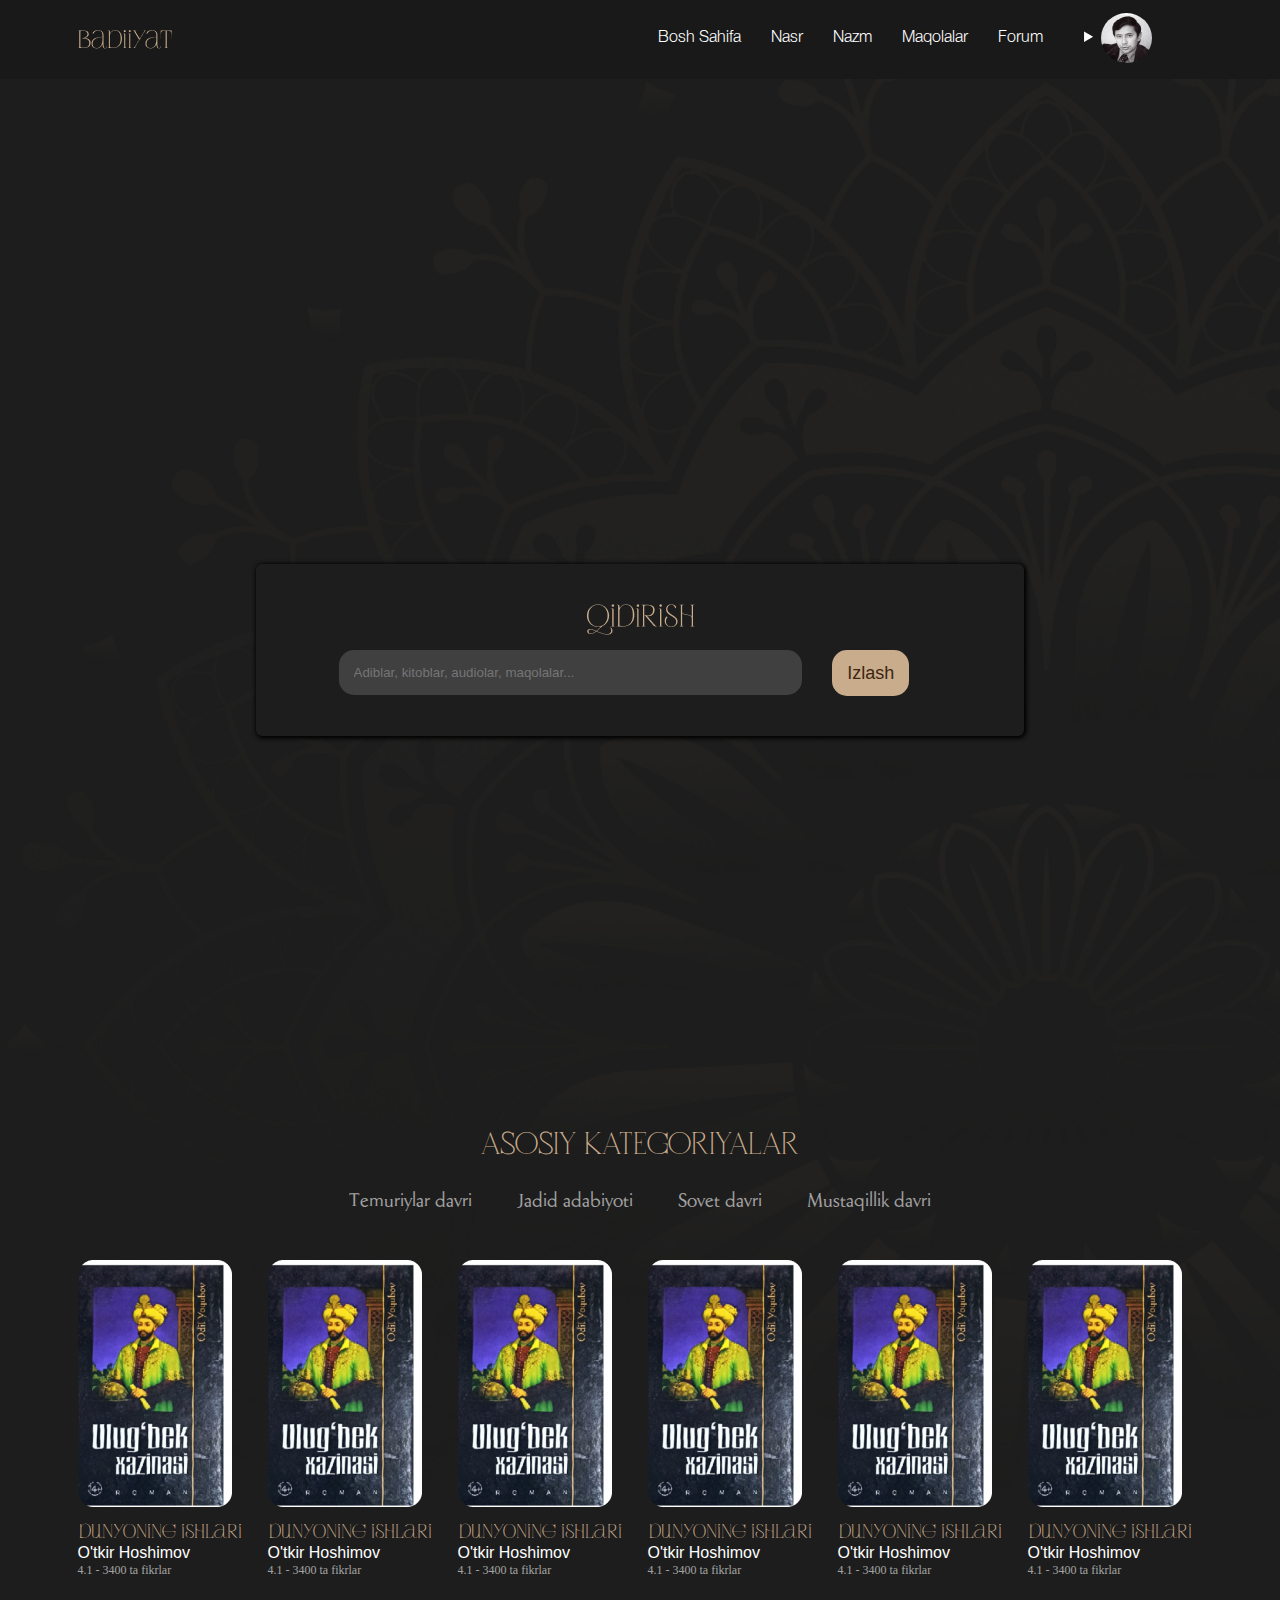
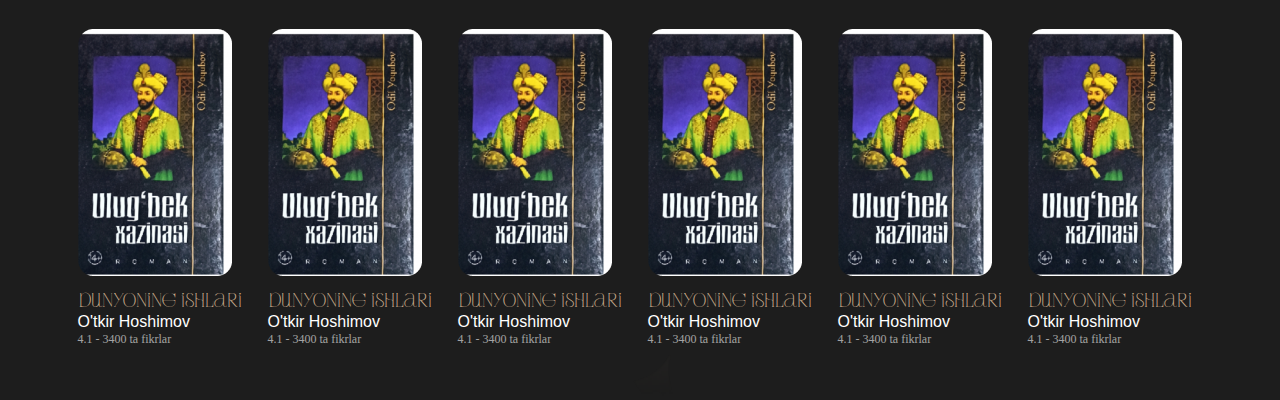
==== commit c7fd6002: "added new -helvetica font and fixed header" ====
--- a/index.html
+++ b/index.html
@@ -20,8 +20,10 @@
   </head>
 
   <body id="booksHome">
-    <div class="container header__line">
-      <header class="header">
+    <header class="header">
+      <div
+        class="container-sm container-md container-lg container-xl container-xxl"
+      >
         <a class="logo" href="/">
           <img
             class="logo__img"
@@ -52,21 +54,39 @@
             <a class="header__link" href="#"> forum </a>
           </li>
         </ul>
-        <div class="header__author me-5 me-sm-0">
-          <img
-            src="./assets/img/booksHome/logo/image 6.png"
-            alt="author-logo"
-          />
-          <i class="fas fa-angle-down ms-2"></i>
-        </div>
-      </header>
-    </div>
+        <details class="header__author me-5 me-sm-0">
+          <summary>
+            <img
+              src="./assets/img/booksHome/logo/image 6.png"
+              alt="author-logo"
+            />
+          </summary>
+          <div class="header__author-item p-4">
+            <p>
+              <a href="mailto:hege@example.com">hege@example.com</a>
+            </p>
+            <p>
+              <a href="mailto:hege@example.com">hege@example.com</a>
+            </p>
+            <p>
+              <a href="mailto:hege@example.com">hege@example.com</a>
+            </p>
+            <p>
+              <a href="mailto:hege@example.com">hege@example.com</a>
+            </p>
+            <p>
+              <a href="mailto:hege@example.com">hege@example.com</a>
+            </p>
+          </div>
+        </details>
+      </div>
+    </header>
 
     <section class="booksearch">
       <div
         class="container container-sm container-md container-lg container-xl container-xxl p-5"
       >
-        <div class="row">
+        <div class="row my-3">
           <div class="col">
             <div class="row">
               <div class="booksearch__title">
--- a/css/style.css
+++ b/css/style.css
@@ -5233,6 +5233,10 @@
 @font-face {
   font-family: steinbeck;
   src: url(../../assets/fonts/steinbeck/SteinbeckFC-Reg.otf);
+}
+@font-face {
+  font-family: new-helvetica;
+  src: url(../../assets/fonts/helveticaneuecyrmedium/HelveticaNeueCyr-Light.otf);
 }
 .btn {
   display: inline-block;
@@ -5280,32 +5284,45 @@
 }
 
 .header {
+  position: fixed;
+  top: -1px;
+  right: 0;
+  left: 0;
+  background-color: #191919;
+  z-index: 1040;
+}
+.header .container-sm {
   display: flex;
   align-items: center;
   justify-content: space-between;
-  background-color: #191919;
   height: 80px;
 }
-@media screen and (min-width: 768px) {
-  .header {
-    justify-content: unset;
-  }
-}
-.header .header__list {
+.header .container-sm .container-sm::before {
+  content: "";
+  position: relative;
+  display: block;
+  min-width: 200%;
+  height: 0.5px;
+  top: 80px;
+  left: -170px;
+  right: -20px;
+  background: rgba(255, 255, 255, 0.103);
+}
+.header .container-sm .header__list {
   display: none;
   list-style: none;
   margin-left: auto;
 }
 @media screen and (min-width: 768px) {
-  .header .header__list {
+  .header .container-sm .header__list {
     display: flex;
   }
 }
-.header .header__list .header__link {
+.header .container-sm .header__list .header__link {
   position: relative;
   text-decoration: none;
   font-weight: 300;
-  font-style: normal;
+  font-family: new-helvetica;
   font-size: 16px;
   line-height: 23.1px;
   color: white;
@@ -5313,14 +5330,14 @@
   margin-right: 10px;
 }
 @media screen and (min-width: 992px) {
-  .header .header__list .header__link {
+  .header .container-sm .header__list .header__link {
     margin-right: 30px;
   }
 }
-.header .header__list .header__link:hover {
+.header .container-sm .header__list .header__link:hover {
   color: white;
 }
-.header .header__list .header__link::before {
+.header .container-sm .header__list .header__link::before {
   content: "";
   position: absolute;
   display: block;
@@ -5331,18 +5348,18 @@
   transition: 0.7s;
 }
 @media screen and (min-width: 768px) {
-  .header .header__list .header__link::before {
-    top: 50px;
-  }
-}
-.header .header__list .header__link:hover::before {
+  .header .container-sm .header__list .header__link::before {
+    top: 48px;
+  }
+}
+.header .container-sm .header__list .header__link:hover::before {
   width: 100%;
   background: white;
 }
-.header input[type=checkbox] {
+.header .container-sm input[type=checkbox] {
   display: none;
 }
-.header label[for=checkbox] {
+.header .container-sm label[for=checkbox] {
   position: fixed;
   top: 30px;
   right: 15px;
@@ -5350,30 +5367,30 @@
   cursor: pointer;
 }
 @media screen and (min-width: 768px) {
-  .header label[for=checkbox] {
+  .header .container-sm label[for=checkbox] {
     display: none;
   }
 }
-.header label[for=checkbox] .header__menu-item {
+.header .container-sm label[for=checkbox] .header__menu-item {
   display: block;
   width: 20px;
-  height: 2px;
+  height: 1.5px;
   margin-bottom: 5px;
   background: white;
   transition: 0.7s;
   transform-origin: 0;
 }
-.header input[type=checkbox]:checked + label .header__menu-item:first-of-type {
+.header .container-sm input[type=checkbox]:checked + label .header__menu-item:first-of-type {
   transform: rotate(45deg);
 }
-.header input[type=checkbox]:checked + label .header__menu-item:nth-of-type(2) {
+.header .container-sm input[type=checkbox]:checked + label .header__menu-item:nth-of-type(2) {
   visibility: hidden;
   opacity: 0;
 }
-.header input[type=checkbox]:checked + label .header__menu-item:last-of-type {
+.header .container-sm input[type=checkbox]:checked + label .header__menu-item:last-of-type {
   transform: rotate(-45deg);
 }
-.header input[type=checkbox]:checked + label ~ .header__list {
+.header .container-sm input[type=checkbox]:checked + label ~ .header__list {
   position: fixed;
   display: flex;
   flex-direction: column;
@@ -5390,40 +5407,38 @@
   box-shadow: 0.5px 0.5px 5px #c5c6d4, 0.5px 0.5px 5px #a5a5a9;
   z-index: 90;
 }
-.header input[type=checkbox]:checked + label ~ .header__list .header__list-item {
+.header .container-sm input[type=checkbox]:checked + label ~ .header__list .header__list-item {
   margin-bottom: 10px;
 }
-.header .header__author {
-  display: flex;
-  align-items: center;
-}
 @media screen and (min-width: 768px) {
-  .header .header__author {
+  .header .container-sm .header__author {
     margin-left: 130px;
   }
 }
-.header .header__author img {
+.header .container-sm .header__author summary {
+  position: absolute;
+  top: 17%;
+  right: 10%;
+}
+.header .container-sm .header__author img {
   border-radius: 50%;
 }
-
-.header__line {
-  position: fixed;
-  top: 0;
-  right: 0;
-  left: 0;
-  z-index: 1040;
-}
-
-.header__line::before {
-  content: "";
-  position: relative;
-  display: block;
-  min-width: 200%;
-  height: 0.5px;
-  top: 80px;
-  left: -170px;
-  right: -20px;
-  background: rgba(255, 255, 255, 0.103);
+.header .container-sm .header__author .header__author-item {
+  position: absolute;
+  top: 90%;
+  right: 5%;
+  padding: 20px;
+  border-radius: 6px;
+  background-color: #191919;
+}
+.header .container-sm .header__author .header__author-item a {
+  display: inline-block;
+  color: white;
+  margin-bottom: 5px;
+  transition: all 0.3s;
+}
+.header .container-sm .header__author .header__author-item a:hover {
+  color: blue;
 }
 
 #booksHome {
@@ -5443,15 +5458,17 @@
   width: 100%;
   height: 160px;
   margin: auto;
-  border-radius: 6px;
-  box-shadow: 1px 1px 5px #000, 1px 1px 5px #000;
   margin-top: 200px;
-  background: #1d1d1d;
 }
 @media screen and (min-width: 768px) {
   #booksHome .booksearch {
     width: 60%;
   }
+}
+#booksHome .booksearch .container {
+  border-radius: 6px;
+  background: #1d1d1d;
+  box-shadow: 1px 1px 5px #000, 1px 1px 5px #000;
 }
 #booksHome .booksearch .container .row {
   flex-wrap: nowrap;
@@ -5671,6 +5688,16 @@
   margin-top: 0;
 }
 
+#bookview {
+  background: #1d1d1d;
+  min-width: 100%;
+  height: 80px;
+  color: white;
+  background-image: url(../../assets/img/booksHome/background/ornament.png);
+  background-repeat: no-repeat;
+  background-position: top;
+  background-size: cover;
+}
 #bookview .bookview__bg-img {
   position: absolute;
   bottom: -180%;
@@ -7275,152 +7302,152 @@
 }
 
 .my-0 {
-  margin: 0 0px !important;
+  margin: 0px 0 !important;
 }
 
 .my-1 {
-  margin: 0 5px !important;
+  margin: 5px 0 !important;
 }
 
 .my-2 {
-  margin: 0 10px !important;
+  margin: 10px 0 !important;
 }
 
 .my-3 {
-  margin: 0 15px !important;
+  margin: 15px 0 !important;
 }
 
 .my-4 {
-  margin: 0 20px !important;
+  margin: 20px 0 !important;
 }
 
 .my-5 {
-  margin: 0 25px !important;
+  margin: 25px 0 !important;
 }
 
 @media screen and (min-width: 576px) {
   .my-sm-0 {
-    margin: 0 0px !important;
+    margin: 0px 0 !important;
   }
 
   .my-sm-1 {
-    margin: 0 5px !important;
+    margin: 5px 0 !important;
   }
 
   .my-sm-2 {
-    margin: 0 10px !important;
+    margin: 10px 0 !important;
   }
 
   .my-sm-3 {
-    margin: 0 15px !important;
+    margin: 15px 0 !important;
   }
 
   .my-sm-4 {
-    margin: 0 20px !important;
+    margin: 20px 0 !important;
   }
 
   .my-sm-5 {
-    margin: 0 25px !important;
+    margin: 25px 0 !important;
   }
 }
 @media screen and (min-width: 768px) {
   .my-md-0 {
-    margin: 0 0px !important;
+    margin: 0px 0 !important;
   }
 
   .my-md-1 {
-    margin: 0 5px !important;
+    margin: 5px 0 !important;
   }
 
   .my-md-2 {
-    margin: 0 10px !important;
+    margin: 10px 0 !important;
   }
 
   .my-md-3 {
-    margin: 0 15px !important;
+    margin: 15px 0 !important;
   }
 
   .my-md-4 {
-    margin: 0 20px !important;
+    margin: 20px 0 !important;
   }
 
   .my-md-5 {
-    margin: 0 25px !important;
+    margin: 25px 0 !important;
   }
 }
 @media screen and (min-width: 991px) {
   .my-lg-0 {
-    margin: 0 0px !important;
+    margin: 0px 0 !important;
   }
 
   .my-lg-1 {
-    margin: 0 5px !important;
+    margin: 5px 0 !important;
   }
 
   .my-lg-2 {
-    margin: 0 10px !important;
+    margin: 10px 0 !important;
   }
 
   .my-lg-3 {
-    margin: 0 15px !important;
+    margin: 15px 0 !important;
   }
 
   .my-lg-4 {
-    margin: 0 20px !important;
+    margin: 20px 0 !important;
   }
 
   .my-lg-5 {
-    margin: 0 25px !important;
+    margin: 25px 0 !important;
   }
 }
 @media screen and (min-width: 1200px) {
   .my-xl-0 {
-    margin: 0 0px !important;
+    margin: 0px 0 !important;
   }
 
   .my-xl-1 {
-    margin: 0 5px !important;
+    margin: 5px 0 !important;
   }
 
   .my-xl-2 {
-    margin: 0 10px !important;
+    margin: 10px 0 !important;
   }
 
   .my-xl-3 {
-    margin: 0 15px !important;
+    margin: 15px 0 !important;
   }
 
   .my-xl-4 {
-    margin: 0 20px !important;
+    margin: 20px 0 !important;
   }
 
   .my-xl-5 {
-    margin: 0 25px !important;
+    margin: 25px 0 !important;
   }
 }
 @media screen and (min-width: 1440px) {
   .my-xxl-0 {
-    margin: 0 0px !important;
+    margin: 0px 0 !important;
   }
 
   .my-xxl-1 {
-    margin: 0 5px !important;
+    margin: 5px 0 !important;
   }
 
   .my-xxl-2 {
-    margin: 0 10px !important;
+    margin: 10px 0 !important;
   }
 
   .my-xxl-3 {
-    margin: 0 15px !important;
+    margin: 15px 0 !important;
   }
 
   .my-xxl-4 {
-    margin: 0 20px !important;
+    margin: 20px 0 !important;
   }
 
   .my-xxl-5 {
-    margin: 0 25px !important;
+    margin: 25px 0 !important;
   }
 }
 @media screen and (min-width: 576px) {
